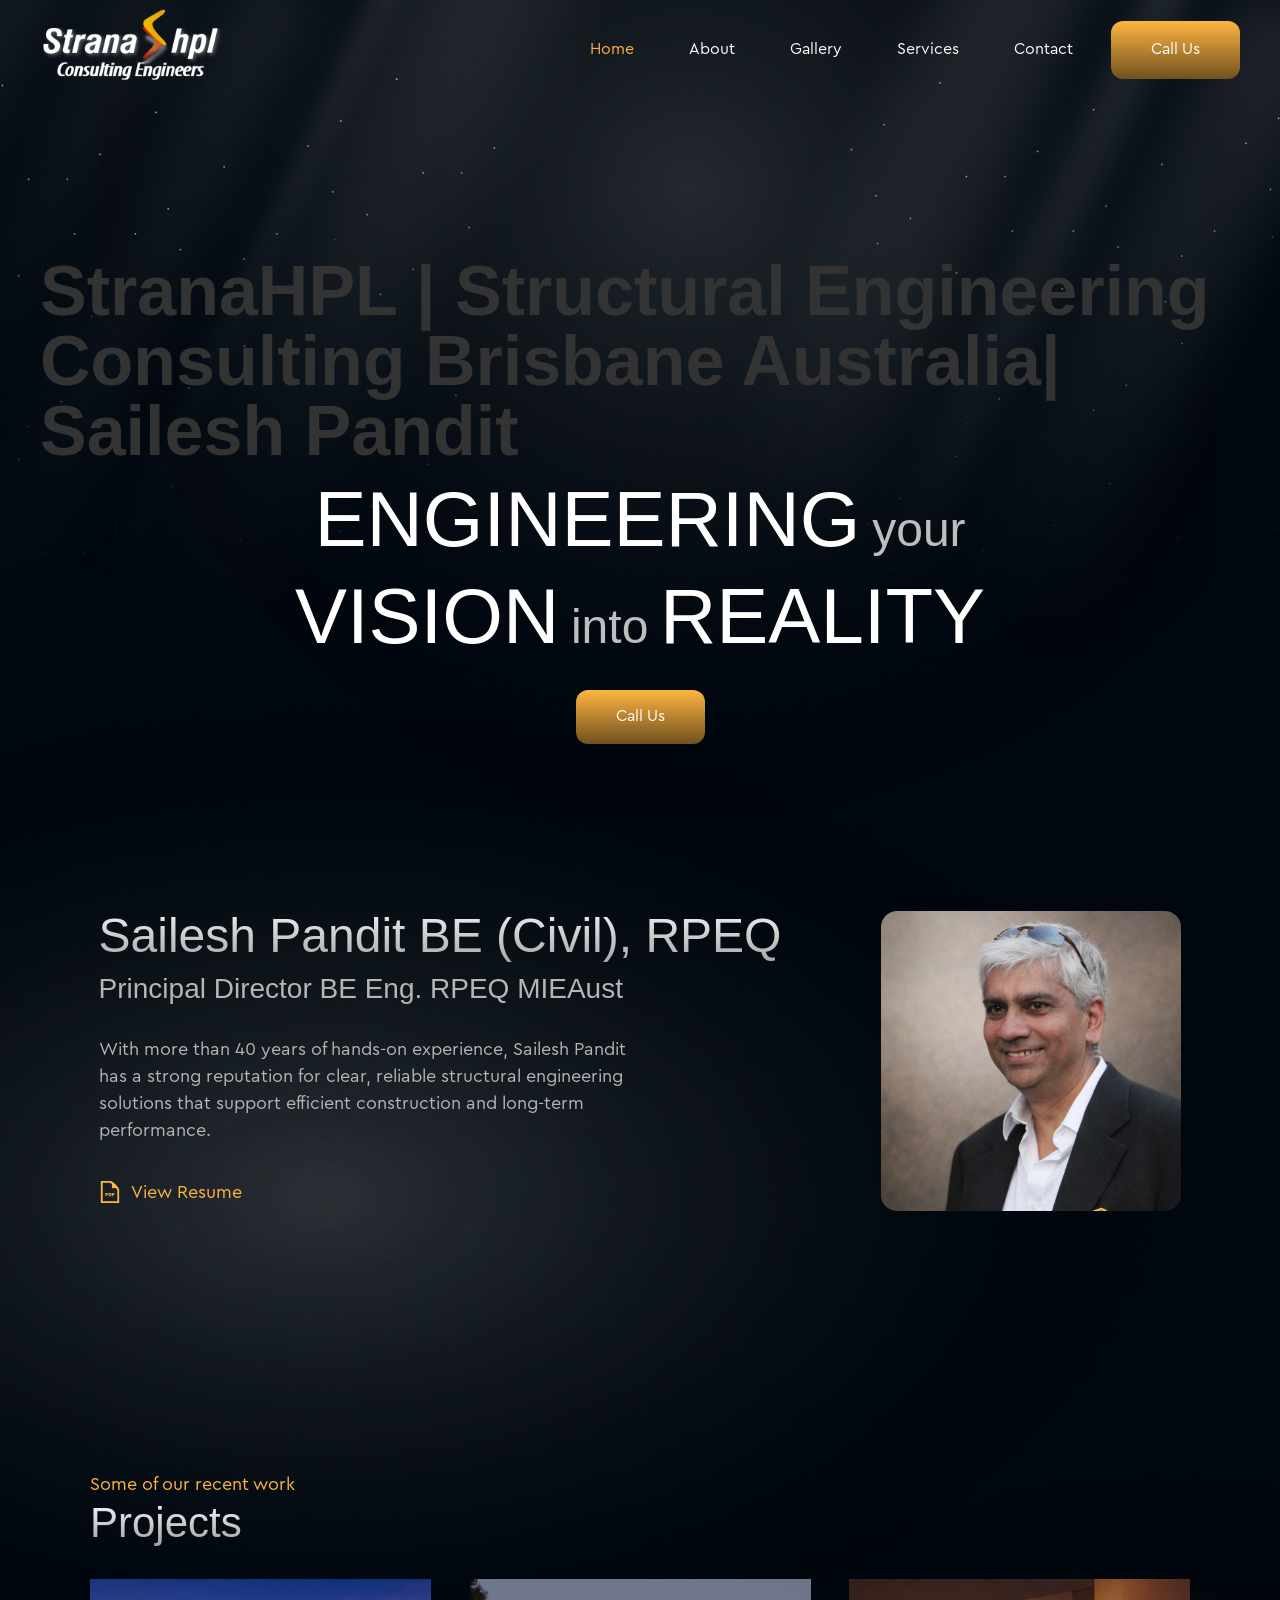
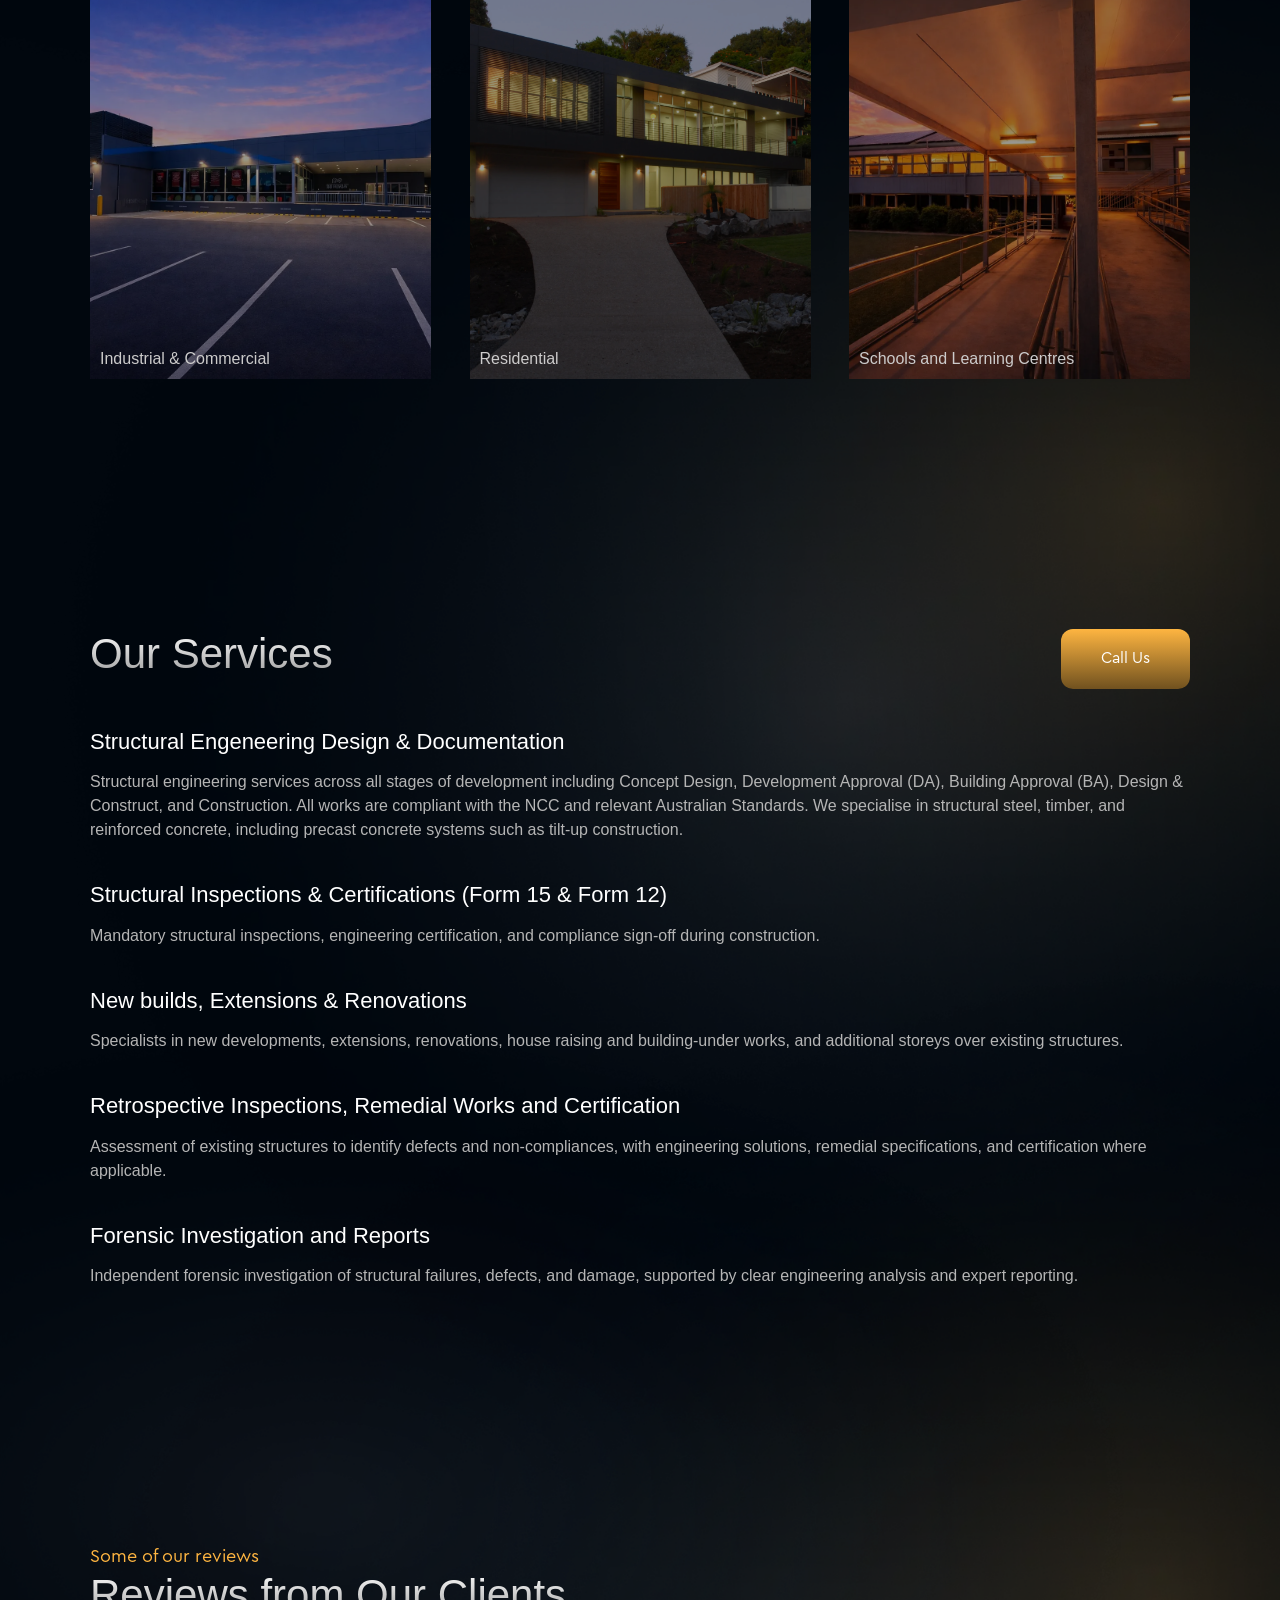
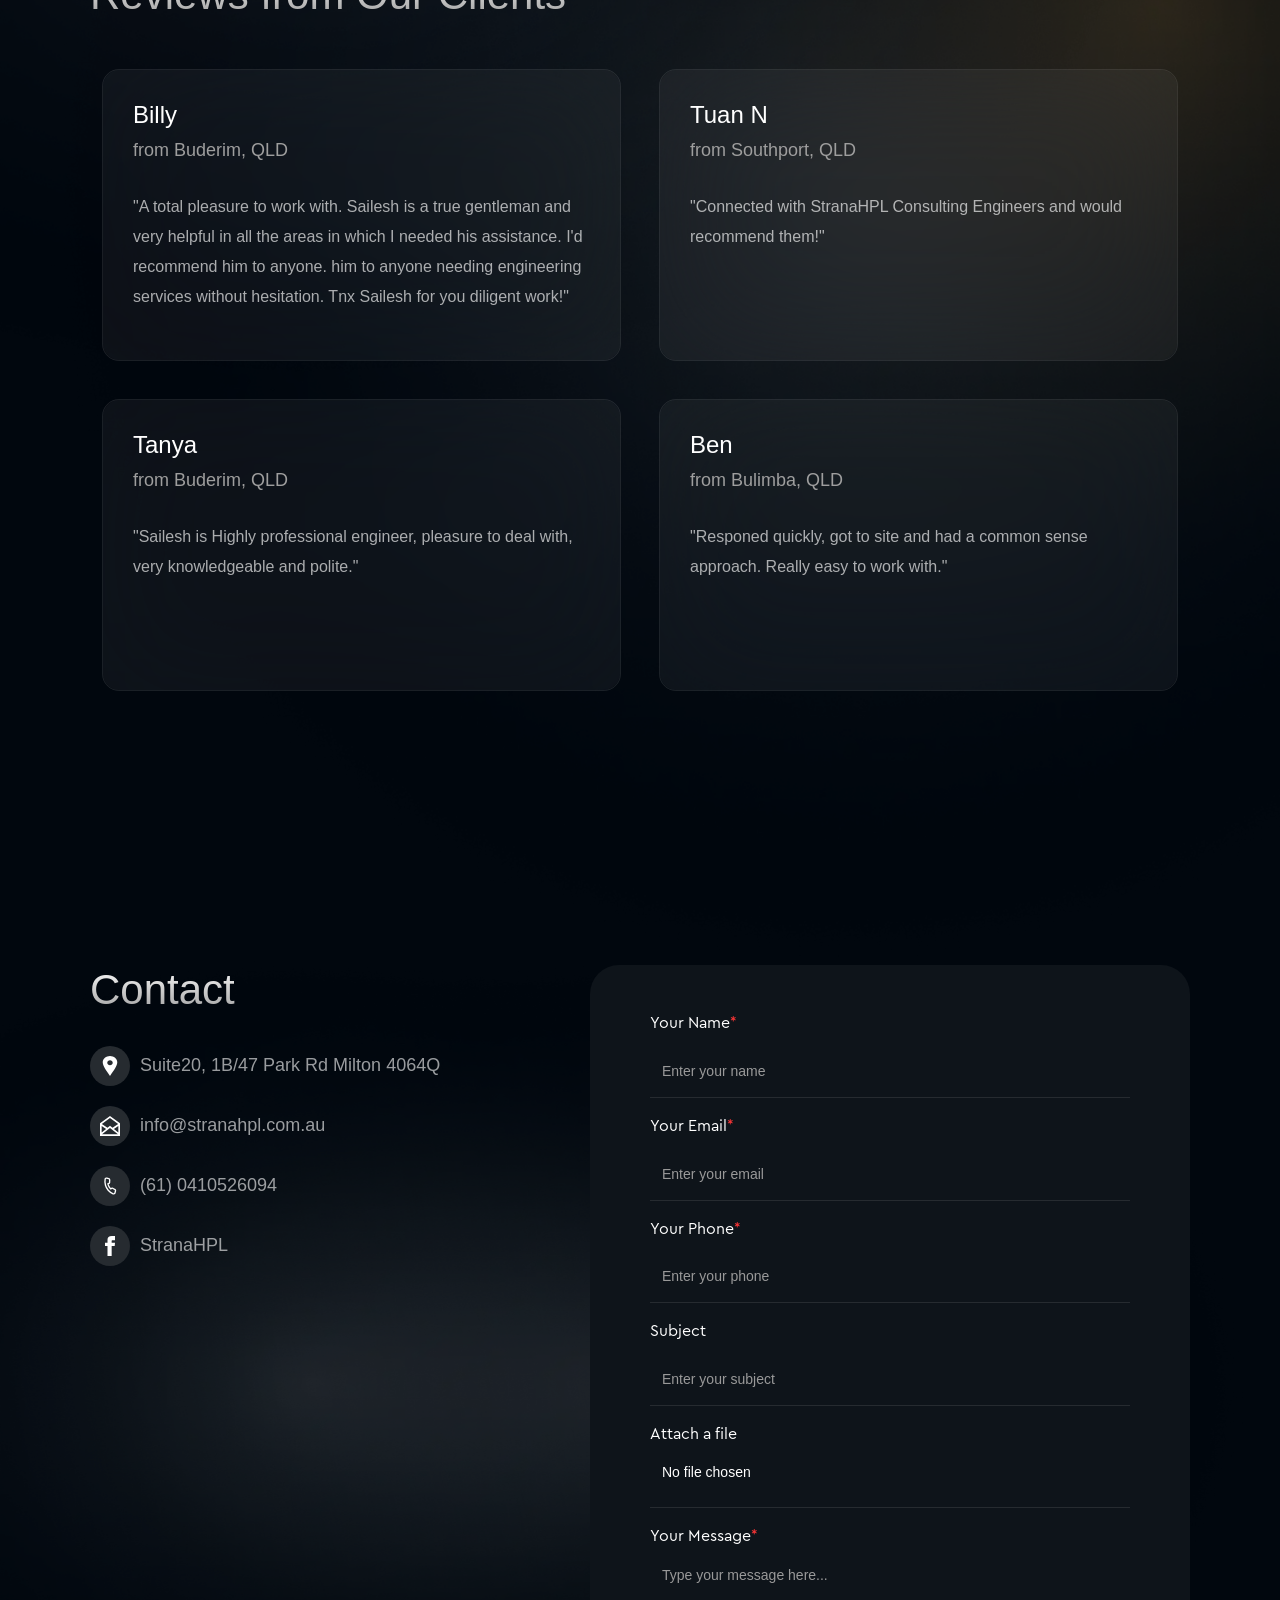
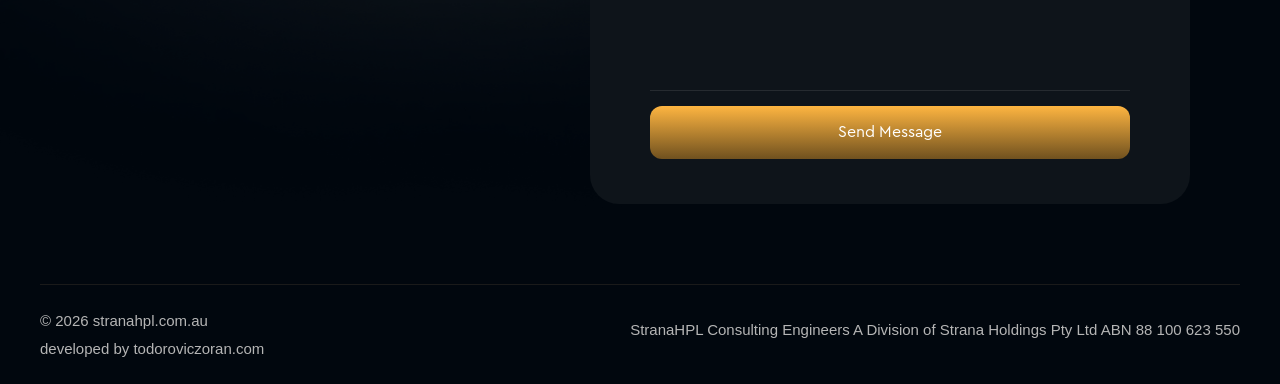
==== index.html @ 82e5b4db "seo update" ====
<!DOCTYPE html><!-- Handled by Exflow.site -->
<html data-wf-page="69960453be2e0388c73de1fd" data-wf-site="69960453be2e0388c73de201" data-wf-status="1" lang="en">

<head>

    <meta charset="utf-8" />
    <title>StranaHPL | Expert Structural Engineering Consulting Brisbane | Sailesh Pandit</title>
    <meta name="description"
        content="Expert Structural Planning & Engineering Consulting by StranaHPL. Led by Sailesh Pandit with 40+ years of Australian expertise. RPEQ certified solutions in Brisbane & Milton.">
    <meta content="StranaHPL | Expert Structural Engineering Consulting Brisbane | Sailesh Pandit" property="og:title" />
    <meta
        content="Expert Structural Planning & Engineering Consulting by StranaHPL. Led by Sailesh Pandit with 40+ years of Australian expertise. RPEQ certified solutions in Brisbane & Milton."
        property="og:description" />
    <meta content="StranaHPL | Expert Structural Engineering Consulting Brisbane | Sailesh Pandit" property="twitter:title" />
    <meta
        content="Expert Structural Planning & Engineering Consulting by StranaHPL. Led by Sailesh Pandit with 40+ years of Australian expertise. RPEQ certified solutions in Brisbane & Milton."
        property="twitter:description" />
    <meta property="og:type" content="website" />
    <meta content="summary_large_image" name="twitter:card" />
    <meta content="width=device-width, initial-scale=1" name="viewport" />
    <meta content="Webflow" name="generator" />
    <meta name="google-site-verification" content="hGU7vqhKhk0SN9FeXqIxdK0foX82HFiQ5LBu7_njfuE" />
    <meta name="msvalidate.01" content="7A5A408FAA802A0A236FCC4D207BAD30" />
    <link href="css/stranahpl2.webflow.shared.694fe512b.css" rel="stylesheet" type="text/css" />

    <script type="application/ld+json">
        {
          "@context": "https://schema.org",
          "@type": "ProfessionalService",
          "name": "StranaHPL",
          "image": "https://stranahpl.com.au/images/logo_new1.webp",
          "@id": "https://stranahpl.com.au",
          "url": "https://stranahpl.com.au",
          "telephone": "+61410526094",
          "email": "info@stranahpl.com.au",
          "address": {
            "@type": "PostalAddress",
            "streetAddress": "Suite 20, 1B/47 Park Rd",
            "addressLocality": "Milton",
            "addressRegion": "QLD",
            "postalCode": "4064",
            "addressCountry": "AU"
          },
          "geo": {
            "@type": "GeoCoordinates",
            "latitude": -27.4715,
            "longitude": 153.0055
          },
          "founder": {
            "@type": "Person",
            "name": "Sailesh Pandit",
            "jobTitle": "Principal Structural Engineer",
            "description": "Consulting Structural Engineer with over 40 years of Australian expertise."
          },
          "description": "Expert Structural Planning & Engineering Consulting by StranaHPL. Led by Sailesh Pandit with 40+ years of Australian expertise for safe and bold architectural solutions.",
          
          "knowsAbout": ["Structural Engineering", "Civil Engineering", "RPEQ Certification", "Residential Design", "Commercial Engineering", "Industrial Structural Design"]
        }
        </script>


    <style>
        html.w-mod-js:not(.w-mod-ix3) :is([data-wf-target*='["69960453be2e0388c73de1fd","8ce94df7-5f7d-7bd6-2499-a15a551334f0"]'], [data-wf-target*='["69960453be2e0388c73de1fd","788c072d-4b2e-2894-7496-30ef289dd043"]'], .nav, .heading) {
            visibility: hidden !important;
        }
    </style>
    <style>
        /* File input styling */

        /* Ovo se izvršava ODMAH, pre nego što se JS učita */
        .is-loading {
            opacity: 0;
            transform: translateY(-25px) !important;
        }

        #File {
            cursor: pointer;
            color: #a8a8a8;
        }

        #File::file-selector-button {
            display: none;
            color: #fff;
        }

        /* Firefox specific */
        #File::-webkit-file-upload-button {
            display: none;
        }

        /* Modal gallery styles */
        .modal-gallery {
            position: fixed;
            inset: 0;
            display: flex;
            align-items: center;
            justify-content: center;
            z-index: 9999;
            background: rgba(0, 0, 0, 0.85);
            visibility: hidden;
            opacity: 0;
            transition: opacity .2s ease, visibility .2s;
        }

        .modal-gallery.open {
            visibility: visible;
            opacity: 1
        }

        .modal-gallery .modal-content {
            position: relative;
            max-width: 1000px;
            width: 100%;
            max-height: 90%;
            display: flex;
            flex-direction: column;
            align-items: center;
            justify-content: center;
            gap: 18px
        }


        .modal-gallery img {
            display: block;
            border-radius: 4px;
            box-shadow: 0 6px 30px rgba(0, 0, 0, .6)
        }

        .modal-gallery .modal-close,
        .modal-gallery .modal-prev,
        .modal-gallery .modal-next {
            position: absolute;
            background: rgba(0, 0, 0, 0.55);
            color: #fff;
            border: none;
            padding: 16px;
            border-radius: 50%;
            cursor: pointer;
            font-size: 28px;
            line-height: 1;
            display: flex;
            align-items: center;
            justify-content: center
        }

        .modal-gallery .modal-close {
            right: 12px;
            top: 12px;
            padding: 12px;
            font-size: 22px;
            border-radius: 6px
        }

        .modal-gallery .modal-prev {
            left: 8px;
            top: 50%;
            transform: translateY(-50%);
        }

        .modal-gallery .modal-next {
            right: 8px;
            top: 50%;
            transform: translateY(-50%);
        }

        .modal-gallery .modal-main-img {
            width: 70%;
            height: auto;
            max-height: 75vh;
            object-fit: contain
        }

        .modal-gallery .modal-previews {
            width: 90%;
            display: flex;
            flex-wrap: wrap;
            gap: 8px;
            overflow-x: auto;
            padding: 8px 6px;
            justify-content: center;
        }

        .modal-gallery .modal-previews img {
            width: 84px;
            height: 56px;
            object-fit: cover;
            border-radius: 4px;
            opacity: 0.7;
            cursor: pointer;
            border: 2px solid transparent
        }

        .modal-gallery .modal-previews img.active {
            opacity: 1;
            border-color: #fff
        }

        .modal-gallery .modal-caption {
            color: #fff;
            text-align: center;
            font-size: 14px
        }

        /* Hidden static image data containers for modal gallery */
        .modal-gallery-data {
            display: none;
        }

        @media (max-width:700px) {
            .modal-gallery .modal-main-img {
                width: 92%
            }

            .modal-gallery .modal-previews img {
                width: 64px;
                height: 44px
            }

            .modal-gallery .modal-prev,
            .modal-gallery .modal-next {
                padding: 12px;
                font-size: 20px
            }
        }
    </style>
    <link href="https://fonts.googleapis.com" rel="preconnect" />
    <link href="https://fonts.gstatic.com" rel="preconnect" />
    <link rel="stylesheet" href="https://cdn.jsdelivr.net/npm/swiper@12/swiper-bundle.min.css" />

    <script src="https://ajax.googleapis.com/ajax/libs/webfont/1.6.26/webfont.js" type="text/javascript"></script>
    <script
        type="text/javascript">WebFont.load({ google: { families: ["Ubuntu:300,300italic,400,400italic,500,500italic,700,700italic", "PT Sans:400,400italic,700,700italic", "Inter:300,400,500,600,700"] } });</script>
    <script
        type="text/javascript">!function (o, c) { var n = c.documentElement, t = " w-mod-"; n.className += t + "js", ("ontouchstart" in o || o.DocumentTouch && c instanceof DocumentTouch) && (n.className += t + "touch") }(window, document);</script>
    <link href="images/favicon.png" rel="shortcut icon" type="image/x-icon" />
    <link href="images/app-icon.png" rel="apple-touch-icon" />

    <style>
        .swiper {
            width: 100%;
            height: 380px;
        }

        .swiper-slide {
            text-align: center;
            width: 500px;
            height: 350px;
            font-size: 18px;
            background: #444;
            display: flex;
            justify-content: center;
            align-items: center;
            cursor: grab;
            box-sizing: border-box;
        }

        .swiper-slide img {
            display: block;
            width: 100%;
            height: 100%;
            object-fit: cover;
        }
    </style>
</head>

<body class="body">
    <div data-animation="default" data-collapse="medium" data-duration="400" data-easing="ease" data-easing2="ease"
        role="banner" class="nav w-nav">
        <div class="container-large"><a href="#" class="w-nav-brand"><img src="images/logo_new1.webp" loading="lazy"
                    width="185" sizes="185px"
                    alt="HPL Engineering Consulting - Professional Engineering Services in Australia"
                    srcset="images/logo_new1-p-500.webp 500w, images/logo_new1-p-800.webp 800w, images/logo_new1-p-1080.webp 1080w, images/logo_new1-p-1600.webp 1600w, images/logo_new1.webp 1788w"
                    class="image_desktop" /><img src="images/logo_new1.webp" loading="lazy"
                    alt="HPL Engineering Consulting - Professional Engineering Services in Australia"
                    class="image_mobile" /></a>
            <div class="nav-right-wrapper">
                <nav role="navigation" class="nav-menu w-nav-menu">
                    <div class="links-wrapper">
                        <p class="text-desc text-neon text-center nav-mobile-label">Links</p><a href="#home"
                            class="nav-link text-light w-nav-link">Home</a><a href="#about"
                            class="nav-link text-light w-nav-link">About</a><a href="#projects"
                            class="nav-link text-light w-nav-link">Gallery</a><a href="#services"
                            class="nav-link text-light w-nav-link">Services</a><a href="#contact"
                            class="nav-link text-light w-nav-link">Contact</a>
                    </div>
                </nav><a data-w-id="6853fd3b-c9bc-a9da-e100-4dcd2d9046ee" href="tel:+61410526094" data-target="#contact"
                    class="button-cta button-nav w-button">Call Us</a>
                <div data-w-id="6853fd3b-c9bc-a9da-e100-4dcd2d9046f0" class="menu-button w-nav-button">
                    <div class="hamburger-wrapper">
                        <div class="hamburger-line1"></div>
                        <div class="hamburger-line2"></div>
                        <div class="hamburger-line3"></div>
                    </div>
                </div>
            </div>
        </div>
    </div>
    <section id="home" class="section_header">
        <div class="hero-wrapper margin-top-175 margin-bottom-175">
            <h1 class="visual-hidden">StranaHPL | Structural Engineering Consulting Brisbane Australia| Sailesh Pandit
            </h1>
            <h2 style="opacity: 1;" aria-hidden="true"
                data-wf-target="[[[&quot;69960453be2e0388c73de1fd&quot;,&quot;8ce94df7-5f7d-7bd6-2499-a15a551334f0&quot;],[]]]"
                data-w-id="8ce94df7-5f7d-7bd6-2499-a15a551334f0" class="text-heading text-light text-center text-hero1">
                ENGINEERING <span class="text-span-3">your</span><br />VISION <span class="text-span-4">into</span>
                REALITY</h2>
            <div class="hero-button-wrapper is-loading"><a
                    data-wf-target="[[[&quot;69960453be2e0388c73de1fd&quot;,&quot;788c072d-4b2e-2894-7496-30ef289dd043&quot;],[]]]"
                    data-w-id="788c072d-4b2e-2894-7496-30ef289dd043" href="tel:+61410526094" data-target="#contact"
                    class="button-cta w-button">Call Us</a></div>
        </div>
        <div class="header-corasel-wrapper">
            <div class="header-corausel">
                <div class="header-corausel-item">
                    <p class="text-small">Structural Engineering Design</p>
                </div>
                <div class="header-corausel-item">
                    <p class="text-small">Structural Inspections &amp; Certifications</p>
                </div>
                <div class="header-corausel-item">
                    <p class="text-small">New Builds, Extensions &amp; Renovations</p>
                </div>
                <div class="header-corausel-item">
                    <p class="text-small">Forensic Investigation and Reports</p>
                </div>
                <div class="header-corausel-item">
                    <p class="text-small">Forensic Investigation and Reports</p>
                </div>
                <div class="header-corausel-item"></div>
            </div>
            <div class="header-corausel">
                <div class="header-corausel-item">
                    <p class="text-small">Structural Engineering Design</p>
                </div>
                <div class="header-corausel-item">
                    <p class="text-small">Structural Inspections &amp; Certifications</p>
                </div>
                <div class="header-corausel-item">
                    <p class="text-small">New Builds, Extensions &amp; Renovations</p>
                </div>
                <div class="header-corausel-item">
                    <p class="text-small">Forensic Investigation and Reports</p>
                </div>
                <div class="header-corausel-item">
                    <p class="text-small">Forensic Investigation and Reports</p>
                </div>
                <div class="header-corausel-item"></div>
            </div>
        </div><img src="images/white_elpse.webp" loading="lazy" sizes="(max-width: 1116px) 100vw, 1116px"
            srcset="images/white_elpse-p-500.webp 500w, images/white_elpse-p-800.webp 800w, images/white_elpse-p-1080.webp 1080w, images/white_elpse.webp 1116w"
            alt="" class="header-bg-blob" /><img src="images/bg_hero.webp" loading="lazy"
            sizes="(max-width: 1440px) 100vw, 1440px"
            srcset="images/bg_hero-p-500.webp 500w, images/bg_hero-p-800.webp 800w, images/bg_hero-p-1080.webp 1080w, images/bg_hero.webp 1440w"
            alt="" class="header_bh" />
    </section>
    <section id="about" class="section_about padding-top-200 padding-bottom-200">
        <div class="container">
            <div data-w-id="2ba87730-20a7-719d-5b81-26c2c979eb7f" class="about-wrapper gap-100">
                <div class="about-text-wrapper" data-scroll-stagger>
                    <h2 class="text-desc text-neon text-right text-about">Sailesh Pandit BE (Civil), RPEQ</h2>
                    <p class="about-subline">Principal Director BE Eng. RPEQ MIEAust</p>
                    <p class="text-desc text-right margin-top-20 about-section-desc">With more than 40 years of hands-on
                        experience, Sailesh Pandit has a strong reputation for clear, reliable structural engineering
                        solutions that support efficient construction and long-term performance.</p>
                    <a href="./assets/Sailesh_Pandit_Executive_Resume.pdf" target="_blank"
                        class="link-block-2 w-inline-block">
                        <p class="button-link">View Resume</p><img src="images/iconmonstr-file-34-201.svg"
                            loading="lazy" width="22" alt="" />
                    </a>
                </div><img data-scroll-reveal src="images/sailesh_pp.webp" loading="lazy"
                    alt="Sailesh Pandit StranaHPL Structural Engineer Milton Brisbane" class="image-2" />
            </div>
        </div>
    </section>
    <section id="projects" class="section_projects padding-top-125 padding-bottom-125">
        <div class="container"><img src="images/gallery_blob2.webp" loading="lazy"
                data-w-id="8046ce68-70a7-2e80-57b6-44acc0110bcb" sizes="(max-width: 1293px) 100vw, 1293px" alt=""
                srcset="images/gallery_blob2-p-500.webp 500w, images/gallery_blob2-p-800.webp 800w, images/gallery_blob2-p-1080.webp 1080w, images/gallery_blob2.webp 1293w"
                class="projects-section-blob-bg" />
            <div class="projects-wrapper gap-40">
                <div class="project-section-title" data-scroll-stagger>
                    <p class="text-desc text-neon text-center">Some of our recent work</p>
                    <h2 class="text-subheading text-center" id="currentTitle">Projects</h2>
                </div>
            </div>
            <div class="gallery_modal-wrapper" data-scroll-stagger>
                <a href="#" class="gallery-modal-link" id="gallery_industrial">
                    <p class="gallery_overlaytext">Industrial &amp; Commercial</p>
                    <img src="images/optimizovano/Industrial&Commercial/aldi-supermarket-ormeau-structural-engineering.webp"
                        alt="StranaHPL Australian Structural Engineering - Industrial &amp; Commercial New Aldi Supermarket Ormeau exterior view" />
                </a>
                <a href="#" class="gallery-modal-link" id="gallery_residential">
                    <p class="gallery_overlaytext">Residential</p>
                    <img src="images/optimizovano/Residential/slab-on-ground-design-as2870-brisbane-driveway.webp"
                        alt="Residential structural engineer Brisbane – luxury home project gallery preview" />
                </a>
                <a href="#" class="gallery-modal-link" id="gallery_schools">
                    <p class="gallery_overlaytext">Schools and Learning Centres</p>
                    <img src="images/optimizovano/Schools/oxley-state-school-new-walkways-ramps-brisbane.webp"
                        alt="StranHPL Structural engineering for new walkways and disability ramps at Oxley State School, Brisbane Preview" />
                </a>
            </div>

            <!-- Hidden static HTML data for modal galleries -->
            <div class="modal-gallery-datasets" aria-hidden="true">
                <div class="modal-gallery-data" data-gallery="industrial">
                    <img src="images/optimizovano/Industrial&Commercial/commercial-structural-design-beenleigh-brisbane.webp"
                        alt="Commercial structural engineering design for sports facilities in Beenleigh, Brisbane." />
                    <img src="images/optimizovano/Industrial&Commercial/aldi-supermarket-ormeau-structural-engineering.webp"
                        alt="New Aldi Supermarket Ormeau – Commercial structural engineer services for retail developments." />
                    <img src="images/optimizovano/Industrial&Commercial/pwr-factory-alterations-stapylton-industrial-engineer.webp"
                        alt="PWR Advanced Cooling Technology Stapylton – Industrial structural engineer for factory alterations." />
                    <img src="images/optimizovano/Industrial&Commercial/waterford-plaza-restoration-tilt-up-concrete-design.webp"
                        alt="Waterford Plaza Uplift – Tilt-up concrete design and structural renovation by RPEQ engineer." />
                    <img src="images/optimizovano/Industrial&Commercial/commercial-building-structural-assessment-waterford.webp"
                        alt="Structural assessment for Waterford Plaza Restoration and seismic design for commercial buildings." />
                    <img src="images/optimizovano/Industrial&Commercial/form-15-structural-certification-waterford-plaza.webp"
                        alt="Waterford Plaza commercial facade engineering and structural certification Form 15." />
                    <img src="images/optimizovano/Industrial&Commercial/structural-adequacy-certificate-queensland-commercial.webp"
                        alt="Structural adequacy certificate for Waterford Plaza commercial walkway restoration." />
                </div>

                <div class="modal-gallery-data" data-gallery="residential">
                    <img src="images/optimizovano/Residential/outdoor-deck-patio-design-kingsholme-gold-coast.webp"
                        alt="Deck and patio structural design for luxury outdoor kitchen in Kingsholme." />
                    <img src="images/optimizovano/Residential/residential-structural-engineer-kingsholme-open-plan.webp"
                        alt="Residential structural engineer design for open-plan living area in Kingsholme, Queensland." />
                    <img src="images/optimizovano/Residential/modern-house-extension-structural-design-pullenvale.webp"
                        alt="Extension structural design for modern two-storey residential home in Pullenvale." />
                    <img src="images/optimizovano/Residential/renovation-structural-engineer-indooroopilly-brisbane.webp"
                        alt="Renovation structural engineer services for contemporary home facade in Indooroopilly." />
                    <img src="images/optimizovano/Residential/retaining-wall-engineer-brisbane-residential-pool.webp"
                        alt="Retaining wall engineer Brisbane - Structural design for residential pool area." />
                    <img src="images/optimizovano/Residential/structural-steel-design-residential-stairs-queensland.webp"
                        alt="Structural steel design for modern floating stairs and glass balustrade in a Brisbane home." />
                    <img src="images/optimizovano/Residential/house-raising-engineer-brisbane-multi-level-home.webp"
                        alt="House raising engineer Brisbane - Structural design for multi-level residential extension." />
                    <img src="images/optimizovano/Residential/slab-on-ground-design-as2870-brisbane-driveway.webp"
                        alt="Slab on ground design AS2870 for luxury residential driveway and house foundation." />
                    <img src="images/optimizovano/Residential/residential-pool-structural-design-toowong-brisbane.webp"
                        alt="Structural engineering design for residential swimming pool and outdoor area in Toowong." />
                    <img src="images/optimizovano/Residential/residential-pool-construction-details-toowong.webp"
                        alt="Detailed structural engineering for residential swimming pool construction and foundations in Toowong." />

                    <img src="images/optimizovano/Residential/timber-structural-design-internal-stairs-brisbane.webp"
                        alt="Timber structural design for custom internal stairs in a residential Brisbane home." />
                </div>

                <div class="modal-gallery-data" data-gallery="schools">
                    <img src="images/optimizovano/Schools/oxley-state-school-new-walkways-ramps-brisbane.webp"
                        alt="Structural engineering for new walkways and disability ramps at Oxley State School, Brisbane." />

                    <img src="images/optimizovano/Schools/structural-certification-form-15-oxley-school.webp"
                        alt="RPEQ structural engineer certification and Form 15 for school infrastructure in Queensland." />

                    <img src="images/optimizovano/Schools/school-infrastructure-structural-design-oxley.webp"
                        alt="Durable structural steel design for educational facility walkways at Oxley State School." />

                    <img src="images/optimizovano/Schools/seven-hills-state-school-new-canopy-design.webp"
                        alt="Structural design for new school canopy and walkways at Seven Hills State School, Brisbane." />

                    <img src="images/optimizovano/Schools/admin-building-alterations-seven-hills-school.webp"
                        alt="Commercial structural engineer services for administrative building alterations at Seven Hills State School." />
                </div>
            </div>

        </div>
    </section>
    <section id="services" class="section_testamonials padding-top-125 padding-bottom-125"><img
            src="images/services_blob.webp" loading="lazy" sizes="(max-width: 1248px) 100vw, 1248px"
            srcset="images/services_blob-p-500.webp 500w, images/services_blob-p-800.webp 800w, images/services_blob-p-1080.webp 1080w, images/services_blob.webp 1248w"
            alt="" class="testamonial-blog-bg" />
        <div class="container">
            <div class="service_wrapper">
                <div class="service_row" data-scroll-stagger>
                    <h2 class="text-subheading text-center">Our Services</h2><a href="tel:+61410526094"
                        data-target="#contact" class="button-cta service_button w-button">Call Us</a>
                </div>
                <div class="service" data-scroll-reveal>
                    <h3 class="text-subtitle testamonial-title margin-bottom-40">Structural Engeneering Design &amp;
                        Documentation</h3>
                    <p class="text-desc text-center workflow-desc testaminial-text">Structural engineering services
                        across all stages of development including Concept Design, Development Approval (DA), Building
                        Approval (BA), Design &amp; Construct, and Construction. All works are compliant with the NCC
                        and relevant Australian Standards. We specialise in structural steel, timber, and reinforced
                        concrete, including precast concrete systems such as tilt-up construction.</p>
                </div>
                <div class="service" data-scroll-reveal>
                    <h3 class="text-subtitle testamonial-title margin-bottom-40">Structural Inspections &amp;
                        Certifications (Form 15 &amp; Form 12)</h3>
                    <p class="text-desc text-center workflow-desc testaminial-text">Mandatory structural inspections,
                        engineering certification, and compliance sign-off during construction.</p>
                </div>
                <div class="service" data-scroll-reveal>
                    <h3 class="text-subtitle testamonial-title margin-bottom-40">New builds, Extensions &amp;
                        Renovations</h3>
                    <p class="text-desc text-center workflow-desc testaminial-text">Specialists in new developments,
                        extensions, renovations, house raising and building-under works, and additional storeys over
                        existing structures.</p>
                </div>
                <div class="service" data-scroll-reveal>
                    <h3 class="text-subtitle testamonial-title margin-bottom-40">Retrospective Inspections, Remedial
                        Works and Certification</h3>
                    <p class="text-desc text-center workflow-desc testaminial-text">Assessment of existing structures to
                        identify defects and non-compliances, with engineering solutions, remedial specifications, and
                        certification where applicable.</p>
                </div>
                <div class="service" data-scroll-reveal>
                    <h3 class="text-subtitle testamonial-title margin-bottom-40">Forensic Investigation and Reports</h3>
                    <p class="text-desc text-center workflow-desc testaminial-text">Independent forensic investigation
                        of structural failures, defects, and damage, supported by clear engineering analysis and expert
                        reporting.</p>
                </div>
            </div>
        </div>
    </section>
    <section id="reviews" class="section_testamonials padding-top-125 padding-bottom-125"
        style="padding-top: 40px; position: relative;"><img src="images/services_blob.webp" loading="lazy" alt=""
            class="testamonial-blog-bg" />
        <img src="images/gallery_blob2.webp" loading="lazy" alt="" class="testamonial-blog-bg" style="opacity: 0.3;" />
        <div class="container">
            <div class="service_wrapper">
                <div class="project-section-title" data-scroll-stagger>
                    <p class="text-desc text-neon text-center">Some of our reviews</p>
                    <h2 class="text-subheading text-center review-title">Reviews from Our Clients</h2>
                </div>
                <div class="review-wrapper" data-scroll-stagger>
                    <div class="testamonial_card">
                        <p class="testamonial-name">Billy</p>
                        <p class="testaomial-subline">from Buderim, QLD</p>
                        <p class="testaominal-desc2">"A total pleasure to work with. Sailesh is a true gentleman and
                            very helpful in all the areas in which I needed his assistance. I'd recommend him to anyone.
                            him to anyone needing engineering services without hesitation. Tnx Sailesh for you diligent
                            work!"</p>
                    </div>
                    <div class="testamonial_card">
                        <p class="testamonial-name">Tuan N</p>
                        <p class="testaomial-subline">from Southport, QLD</p>
                        <p class="testaominal-desc2">"Connected with StranaHPL
                            Consulting Engineers and would recommend them!"</p>
                    </div>
                    <div class="testamonial_card">
                        <p class="testamonial-name">Tanya</p>
                        <p class="testaomial-subline">from Buderim, QLD</p>

                        <p class="testaominal-desc2">"Sailesh is Highly professional engineer, pleasure to deal with,
                            very knowledgeable and polite."</p>
                    </div>
                    <div class="testamonial_card">
                        <p class="testamonial-name">Ben</p>
                        <p class="testaomial-subline">from Bulimba, QLD</p>
                        <p class="testaominal-desc2">"Responed quickly, got to site and had a common sense approach.
                            Really easy to work with."</p>
                    </div>

                </div>

            </div>
        </div>
    </section>
    <section id="contact" class="section_contact-page">
        <div class="container">
            <div class="contact-page-wrapper">
                <div class="contact-page-title-wrapper" data-scroll-stagger>
                    <h2 class="text-subheading contact-title">Contact</h2>
                    <a href="https://share.google/0NROscUdclydE7fRc" target="_blank"
                        class="link_contact w-inline-block">
                        <div class="contact-page-social">
                            <div class="social-media-circle-modal"><img style="height: 50%;" src="images/location.svg"
                                    loading="lazy" alt="" class="image-4" /></div>
                            <p class="paragraph-2">Suite20, 1B/47 Park Rd Milton 4064Q</p>
                        </div>

                    </a>
                    <a href="mailto:info@stranahpl.com.au" class="link_contact w-inline-block">
                        <div class="contact-page-social">
                            <div class="social-media-circle-modal"><img src="images/iconmonstr-email-8-201.svg"
                                    loading="lazy" alt="" class="image-4" /></div>
                            <p class="paragraph-2">info@stranahpl.com.au</p>
                        </div>
                    </a><a href="tel:+61410526094" class="link_contact w-inline-block">
                        <div class="contact-page-social">
                            <div class="social-media-circle-modal"><img src="images/phone.svg" loading="lazy"
                                    alt="Call Icon" class="image-4" /></div>
                            <p class="paragraph-2">(61) 0410526094</p>
                        </div>
                    </a>
                    <a href="https://www.facebook.com/p/Strana-HPL-Consulting-Engineers-100070554152383/"
                        target="_blank" class="link_contact w-inline-block">
                        <div class="contact-page-social">
                            <div class="social-media-circle-modal"><img src="images/iconmonstr-facebook-1-201.svg"
                                    loading="lazy" alt="" class="image-4" /></div>
                            <p class="paragraph-2">StranaHPL</p>
                        </div>

                    </a>
                </div>
                <div class="contact-page-form" data-scroll-reveal>
                    <div class="w-form">
                        <form id="wf-form-Message" name="wf-form-Message" data-name="Message" method="POST"
                            action="https://formspree.io/f/mwvnlgrk" class="contact-page-form-wrapper">
                            <label for="Name" class="modal-contact-form-label">Your Name<span
                                    class="text-orange">*</span></label>
                            <input class="contact-modal-form-input w-input" maxlength="256" name="Name" data-name="Name"
                                placeholder="Enter your name" type="text" id="Name" required="" />
                            <label for="Email" class="modal-contact-form-label">Your
                                Email<span class="text-orange">*</span></label>
                            <input class="contact-modal-form-input w-input" maxlength="256" name="Email"
                                data-name="Email" placeholder="Enter your email" type="email" id="Email" required="" />
                            <label for="Phone" class="modal-contact-form-label">Your Phone<span
                                    class="text-orange">*</span></label>
                            <input class="contact-modal-form-input w-input" maxlength="256" name="Phone"
                                data-name="Phone" placeholder="Enter your phone" type="tel" id="Phone" required="" />
                            <label for="Subject" class="modal-contact-form-label">Subject</label>
                            <input class="contact-modal-form-input w-input" maxlength="256" name="Subject"
                                data-name="Subject" placeholder="Enter your subject" type="text" id="Subject" /><label
                                for="File" class="modal-contact-form-label">Attach a file</label><input
                                class="contact-modal-form-input w-input" name="File" data-name="File"
                                placeholder="Click to browse a file (No files attached)" type="file" id="File" /><label
                                for="Message-2" class="modal-contact-form-label">Your Message<span
                                    class="text-orange">*</span></label><textarea required=""
                                placeholder="Type your message here..." maxlength="5000" id="Message-2" name="Message-2"
                                data-name="Message 2"
                                class="contact-modal-form-input message-input contact-page-message w-input"></textarea>
                            <div class="modal-contact-buttons"><input type="submit" id="formSubmit"
                                    data-wait="Please wait..." class="button-cta w-button form-submit-button"
                                    value="Send Message" /></div>
                        </form>
                        <div class="w-form-done">
                            <div>Thank you! Your submission has been received!</div>
                        </div>
                        <div class="w-form-fail">
                            <div>Oops! Something went wrong while submitting the form.</div>
                        </div>
                    </div>
                </div>
            </div>
        </div><img src="images/contact_blob.webp" loading="lazy" alt="" class="orange_blog_bg" />
    </section>
    <section class="section_footer">
        <div class="container-large">
            <div class="footer-wrapper">
                <div class="footer-bottom">
                    <div>
                        <p class="footer-text">© 2026 stranahpl.com.au</p>
                        <a href="https://todoroviczoran.com" target="_blank" style="text-decoration: none;"
                            class="footer-text">developed by todoroviczoran.com</a>
                    </div>

                    <p class="footer-text footer-strana">StranaHPL Consulting Engineers A Division of Strana Holdings
                        Pty Ltd ABN 88
                        100 623 550</p>
                </div>

            </div>
        </div>
    </section>
    <!-- Modal gallery markup -->
    <div id="modalGallery" class="modal-gallery" aria-hidden="true">
        <div class="modal-content">
            <button class="modal-close" aria-label="Close">×</button>
            <button class="modal-prev" aria-label="Previous">‹</button>
            <img src="" alt="" id="modalGalleryImage" class="modal-main-img" />
            <button class="modal-next" aria-label="Next">›</button>
            <div class="modal-caption" id="modalGalleryCaption"></div>
            <div class="modal-previews" id="modalPreviews" aria-hidden="false"></div>
        </div>
    </div>

    <script src="https://unpkg.com/lenis@1.3.17/dist/lenis.min.js"></script>
    <script src="js/lenis.js" type="text/javascript"></script>
    <script src="https://cdn.jsdelivr.net/npm/swiper@12/swiper-bundle.min.js"></script>
    <link rel="stylesheet" href="https://cdn.jsdelivr.net/npm/swiper@11/swiper-bundle.min.css" />
    <script src="js/smooth-navigation.js" type="text/javascript"></script>
    <script src="js/jquery.js?site=69960453be2e0388c73de201" type="text/javascript"></script>
    <script src="js/webflow.schunk.36b8fb49256177c8.js" type="text/javascript"></script>
    <script src="js/webflow.schunk.9f755bb76f9ec9a6.js" type="text/javascript"></script>
    <script src="js/webflow-script.js" type="text/javascript"></script>
    <script src="js/gsap.min.js" type="text/javascript"></script>
    <script src="https://cdnjs.cloudflare.com/ajax/libs/gsap/3.12.2/ScrollTrigger.min.js"></script>
    <script src="js/splittext.min.js" type="text/javascript"></script>
    <script src="js/scroll-reveal.js" type="text/javascript"></script>
    <script src="js/scroll-stagger.js" type="text/javascript"></script>
    <script src="js/navbar-scroll.js" type="text/javascript"></script>
    <script src="js/button-hover.js" type="text/javascript"></script>
    <script src="js/gallery.js" type="text/javascript"></script>

    <script>
        setTimeout(function () {
            document.querySelector(".hero-button-wrapper").classList.remove('is-loading');
        }, 250); // fallback in case DOMContentLoaded is delayed
        document.addEventListener('DOMContentLoaded', function () {
            const links = document.querySelectorAll('.project_selector-link');
            const sliders = document.querySelectorAll('.mySwiper');
            const instances = {};

            // Initialize Swiper for each slider element and store instance by id
            sliders.forEach((el) => {
                const id = el.id || Math.random().toString(36).slice(2);
                // ensure pagination element reference
                const paginationEl = el.querySelector('.swiper-pagination');
                instances[id] = new Swiper(el, {
                    slidesPerView: 'auto',
                    spaceBetween: 20,
                    slidesPerGroup: 1,
                    grabCursor: true,
                    breakpoints: {
                        // Kada je širina prozora >= 992px
                        700: {
                            slidesPerView: 2,
                        }
                    },
                    pagination: {
                        el: paginationEl,
                        clickable: true,
                    },
                });
            });

            function showSliderById(id) {
                sliders.forEach((s) => {
                    if (s.id === id) s.style.display = 'block';
                    else s.style.display = 'none';
                });
                // update visible swiper
                if (instances[id]) {
                    instances[id].update();
                    // optional: keep current index or reset to 0
                    // instances[id].slideTo(0);
                    // stagger-reveal slides with GSAP when a slider becomes visible
                    try {
                        const sliderEl = document.getElementById(id);
                        if (sliderEl && window.gsap) {
                            const slides = sliderEl.querySelectorAll('.swiper-slide');
                            if (slides && slides.length) {
                                gsap.set(slides, { autoAlpha: 0, y: 20 });
                                gsap.to(slides, {
                                    autoAlpha: 1,
                                    y: 0,
                                    duration: 0.6,
                                    ease: 'power1.inOut',
                                    stagger: 0.08,
                                });
                            }
                        }
                    } catch (err) {
                        console.warn('GSAP stagger reveal failed', err);
                    }
                }
            }

            // Wire up selector links
            links.forEach((link) => {
                link.addEventListener('click', function (e) {
                    e.preventDefault();
                    links.forEach((l) => l.classList.remove('active'));
                    this.classList.add('active');
                    const target = this.dataset.target;
                    if (target) showSliderById(target.replace('#', ''));
                    // update the section title based on the clicked link
                    const titleEl = document.getElementById('currentTitle');
                    if (titleEl) titleEl.textContent = this.textContent.trim();
                });
            });

            // Show initial active slider
            const active = document.querySelector('.project_selector-link.active') || links[0];
            if (active) {
                const initTarget = (active.dataset && active.dataset.target) ? active.dataset.target.replace('#', '') : 'industrial';
                showSliderById(initTarget);
                // set initial title based on the active link
                const titleEl = document.getElementById('currentTitle');
                if (titleEl) titleEl.textContent = active.textContent.trim();
            }
        });

        // Handle file input display
        document.addEventListener('DOMContentLoaded', function () {
            const fileInput = document.getElementById('File');
            if (fileInput) {
                fileInput.addEventListener('change', function () {
                    if (this.files && this.files.length > 0) {
                        this.placeholder = this.files[0].name;
                    } else {
                        this.placeholder = 'Click to browse a file (No files attached)';
                    }
                });
            }
        });

        // Poseban handler za Call Us dugme (Desktop scroll / Mobile call)
        const callButtons = document.querySelectorAll('.button-cta');

        callButtons.forEach((btn) => {
            btn.addEventListener('click', (e) => {
                // Ako je desktop (širina veća od 991px)
                if (window.innerWidth > 991) {
                    e.preventDefault(); // Zaustavi tel: poziv na desktopu

                    const targetSelector = btn.getAttribute('data-target');
                    const targetElement = document.querySelector(targetSelector);

                    if (targetElement && window.lenis) {
                        window.lenis.scrollTo(targetElement, {
                            offset: -80,
                            duration: 1.5,
                        });

                        // Opciono: Zatvaranje menija ako je ostao otvoren
                        const menuButton = document.querySelector('.menu-button');
                        if (document.querySelector('.w-nav-menu').classList.contains('w--open')) {
                            menuButton.click();
                        }
                    }
                }
                // Na mobilnom (ispod 991px) ne radimo e.preventDefault(), 
                // pa će browser normalno izvršiti tel: link.
            });
        });

        document.addEventListener('DOMContentLoaded', () => {
            // Nađi dugme po klasi ili ID-ju
            const submitBtn = document.querySelector('#formSubmit'); // Prilagodi klasi tvog dugmeta

            if (submitBtn) {
                submitBtn.addEventListener('click', function () {
                    // Nađi najbližu formu tom dugmetu
                    const form = this.closest('form');
                    if (form) {
                        form.classList.add('submitted');
                        console.log('Klasa .submitted je dodata na formu!');
                    }
                });
            }
        });
    </script>
</body>

</html>
---- css/stranahpl2.webflow.shared.694fe512b.css ----
html {
  -webkit-text-size-adjust: 100%;
  -ms-text-size-adjust: 100%;
  font-family: sans-serif;
}

body {
  margin: 0;
}

article,
aside,
details,
figcaption,
figure,
footer,
header,
hgroup,
main,
menu,
nav,
section,
summary {
  display: block;
}

audio,
canvas,
progress,
video {
  vertical-align: baseline;
  display: inline-block;
}

audio:not([controls]) {
  height: 0;
  display: none;
}

[hidden],
template {
  display: none;
}

a {
  background-color: #0000;
}

a:active,
a:hover {
  outline: 0;
}

abbr[title] {
  border-bottom: 1px dotted;
}

b,
strong {
  font-weight: bold;
}

dfn {
  font-style: italic;
}

h1 {
  margin: .67em 0;
  font-size: 2em;
}

mark {
  color: #000;
  background: #ff0;
}

small {
  font-size: 80%;
}

sub,
sup {
  vertical-align: baseline;
  font-size: 75%;
  line-height: 0;
  position: relative;
}

sup {
  top: -.5em;
}

sub {
  bottom: -.25em;
}

img {
  border: 0;
}

svg:not(:root) {
  overflow: hidden;
}

hr {
  box-sizing: content-box;
  height: 0;
}

pre {
  overflow: auto;
}

code,
kbd,
pre,
samp {
  font-family: monospace;
  font-size: 1em;
}

button,
input,
optgroup,
select,
textarea {
  color: #fff !important;
  font: inherit;
  margin: 0;
}

button {
  overflow: visible;
}

button,
select {
  text-transform: none;
}

button,
html input[type="button"],
input[type="reset"] {
  -webkit-appearance: button;
  cursor: pointer;
}

button[disabled],
html input[disabled] {
  cursor: default;
}

button::-moz-focus-inner,
input::-moz-focus-inner {
  border: 0;
  padding: 0;
}

input {
  line-height: normal;
}

input[type="checkbox"],
input[type="radio"] {
  box-sizing: border-box;
  padding: 0;
}

input[type="number"]::-webkit-inner-spin-button,
input[type="number"]::-webkit-outer-spin-button {
  height: auto;
}

input[type="search"] {
  -webkit-appearance: none;
}

input[type="search"]::-webkit-search-cancel-button,
input[type="search"]::-webkit-search-decoration {
  -webkit-appearance: none;
}

legend {
  border: 0;
  padding: 0;
}

textarea {
  overflow: auto;
}

optgroup {
  font-weight: bold;
}

table {
  border-collapse: collapse;
  border-spacing: 0;
}

td,
th {
  padding: 0;
}

@font-face {
  font-family: webflow-icons;
  src: url("[data-uri]") format("truetype");
  font-weight: normal;
  font-style: normal;
}

[class^="w-icon-"],
[class*=" w-icon-"] {
  speak: none;
  font-variant: normal;
  text-transform: none;
  -webkit-font-smoothing: antialiased;
  -moz-osx-font-smoothing: grayscale;
  font-style: normal;
  font-weight: normal;
  line-height: 1;
  font-family: webflow-icons !important;
}

.w-icon-slider-right:before {
  content: "";
}

.w-icon-slider-left:before {
  content: "";
}

.w-icon-nav-menu:before {
  content: "";
}

.w-icon-arrow-down:before,
.w-icon-dropdown-toggle:before {
  content: "";
}

.w-icon-file-upload-remove:before {
  content: "";
}

.w-icon-file-upload-icon:before {
  content: "";
}

* {
  box-sizing: border-box;
}

html {
  height: 100%;
}

body {
  color: #333;
  background-color: #fff;
  min-height: 100%;
  margin: 0;
  font-family: Arial, sans-serif;
  font-size: 14px;
  line-height: 20px;
}

img {
  vertical-align: middle;
  max-width: 100%;
  display: inline-block;
}

html.w-mod-touch * {
  background-attachment: scroll !important;
}

.w-block {
  display: block;
}

.w-inline-block {
  max-width: 100%;
  display: inline-block;
}

.w-clearfix:before,
.w-clearfix:after {
  content: " ";
  grid-area: 1 / 1 / 2 / 2;
  display: table;
}

.w-clearfix:after {
  clear: both;
}

.w-hidden {
  display: none;
}

.w-button {
  color: #fff;
  line-height: inherit;
  cursor: pointer;
  background-color: #3898ec;
  border: 0;
  border-radius: 0;
  padding: 9px 15px;
  text-decoration: none;
  display: inline-block;
}

input.w-button {
  -webkit-appearance: button;
}

html[data-w-dynpage] [data-w-cloak] {
  color: #0000 !important;
}

.w-code-block {
  margin: unset;
}

pre.w-code-block code {
  all: inherit;
}

.w-optimization {
  display: contents;
}

.w-webflow-badge,
.w-webflow-badge>img {
  box-sizing: unset;
  width: unset;
  height: unset;
  max-height: unset;
  max-width: unset;
  min-height: unset;
  min-width: unset;
  margin: unset;
  padding: unset;
  float: unset;
  clear: unset;
  border: unset;
  border-radius: unset;
  background: unset;
  background-image: unset;
  background-position: unset;
  background-size: unset;
  background-repeat: unset;
  background-origin: unset;
  background-clip: unset;
  background-attachment: unset;
  background-color: unset;
  box-shadow: unset;
  transform: unset;
  direction: unset;
  font-family: unset;
  font-weight: unset;
  color: unset;
  font-size: unset;
  line-height: unset;
  font-style: unset;
  font-variant: unset;
  text-align: unset;
  letter-spacing: unset;
  -webkit-text-decoration: unset;
  text-decoration: unset;
  text-indent: unset;
  text-transform: unset;
  list-style-type: unset;
  text-shadow: unset;
  vertical-align: unset;
  cursor: unset;
  white-space: unset;
  word-break: unset;
  word-spacing: unset;
  word-wrap: unset;
  transition: unset;
}

.w-webflow-badge {
  white-space: nowrap;
  cursor: pointer;
  box-shadow: 0 0 0 1px #0000001a, 0 1px 3px #0000001a;
  visibility: visible !important;
  opacity: 1 !important;
  z-index: 2147483647 !important;
  color: #aaadb0 !important;
  overflow: unset !important;
  background-color: #fff !important;
  border-radius: 3px !important;
  width: auto !important;
  height: auto !important;
  margin: 0 !important;
  padding: 6px !important;
  font-size: 12px !important;
  line-height: 14px !important;
  text-decoration: none !important;
  display: inline-block !important;
  position: fixed !important;
  inset: auto 12px 12px auto !important;
  transform: none !important;
}

.w-webflow-badge>img {
  position: unset;
  visibility: unset !important;
  opacity: 1 !important;
  vertical-align: middle !important;
  display: inline-block !important;
}

h1,
h2,
h3,
h4,
h5,
h6 {
  margin-bottom: 10px;
  font-weight: bold;
}

h1 {
  margin-top: 20px;
  font-size: 38px;
  line-height: 44px;
}

h2 {
  margin-top: 20px;
  font-size: 32px;
  line-height: 36px;
}

h3 {
  margin-top: 20px;
  font-size: 24px;
  line-height: 30px;
}

h4 {
  margin-top: 10px;
  font-size: 18px;
  line-height: 24px;
}

h5 {
  margin-top: 10px;
  font-size: 14px;
  line-height: 20px;
}

h6 {
  margin-top: 10px;
  font-size: 12px;
  line-height: 18px;
}

p {
  margin-top: 0;
  margin-bottom: 10px;
}

blockquote {
  border-left: 5px solid #e2e2e2;
  margin: 0 0 10px;
  padding: 10px 20px;
  font-size: 18px;
  line-height: 22px;
}

figure {
  margin: 0 0 10px;
}

figcaption {
  text-align: center;
  margin-top: 5px;
}

ul,
ol {
  margin-top: 0;
  margin-bottom: 10px;
  padding-left: 40px;
}

.w-list-unstyled {
  padding-left: 0;
  list-style: none;
}

.w-embed:before,
.w-embed:after {
  content: " ";
  grid-area: 1 / 1 / 2 / 2;
  display: table;
}

.w-embed:after {
  clear: both;
}

.w-video {
  width: 100%;
  padding: 0;
  position: relative;
}

.w-video iframe,
.w-video object,
.w-video embed {
  border: none;
  width: 100%;
  height: 100%;
  position: absolute;
  top: 0;
  left: 0;
}

fieldset {
  border: 0;
  margin: 0;
  padding: 0;
}

button,
[type="button"],
[type="reset"] {
  cursor: pointer;
  -webkit-appearance: button;
  border: 0;
}

.w-form {
  margin: 0 0 15px;
}

.w-form-done {
  text-align: center;
  background-color: #ddd;
  padding: 20px;
  display: none;
}

.w-form-fail {
  background-color: #ffdede;
  margin-top: 10px;
  padding: 10px;
  display: none;
}

label {
  margin-bottom: 5px;
  font-weight: bold;
  display: block;
}

.w-input,
.w-select {
  color: #333;
  vertical-align: middle;
  background-color: #fff;
  border: 1px solid #ccc;
  width: 100%;
  height: 38px;
  margin-bottom: 10px;
  padding: 8px 12px;
  font-size: 14px;
  line-height: 1.42857;
  display: block;
}

.w-input::placeholder,
.w-select::placeholder {
  color: #999;
}

.w-input:focus,
.w-select:focus {
  border-color: #3898ec;
  outline: 0;
}

.w-input[disabled],
.w-select[disabled],
.w-input[readonly],
.w-select[readonly],
fieldset[disabled] .w-input,
fieldset[disabled] .w-select {
  cursor: not-allowed;
}

.w-input[disabled]:not(.w-input-disabled),
.w-select[disabled]:not(.w-input-disabled),
.w-input[readonly],
.w-select[readonly],
fieldset[disabled]:not(.w-input-disabled) .w-input,
fieldset[disabled]:not(.w-input-disabled) .w-select {
  background-color: #eee;
}

textarea.w-input,
textarea.w-select {
  height: auto;
}

.w-select {
  background-color: #f3f3f3;
}

.w-select[multiple] {
  height: auto;
}

.w-form-label {
  cursor: pointer;
  margin-bottom: 0;
  font-weight: normal;
  display: inline-block;
}

.review-wrapper {
  display: flex;
  flex-wrap: wrap;
  justify-content: center;
  align-items: center;
  gap: 40px;

}

.testamonial_card {
  padding: 30px;
  border-radius: 16px;
  background: rgba(255, 255, 255, 0.05);
  outline: 1px solid rgba(255, 255, 255, 0.1);
  width: 100%;
  font-family: Inter, sans-serif;
  backdrop-filter: blur(60px);
  flex: 0 47%;
  height:  290px;
  /* or - flex: 0 50% - or - flex-basis: 50% - */

}

.review-wrapper {
  display: flex;
  margin-top: 40px;
}

.testamonial-name {
  color: rgb(255, 255, 255);
  font-size: 24px;
  line-height: 30px;
  font-weight: 400;
  text-align: left;
  font-family: Inter, sans-serif;

}

.testaomial-subline {
  font-size: 18px;
  color: #9e9e9e;
  margin-bottom: 30px;
  font-family: Inter, sans-serif;


}

.testaominal-desc2 {
  color: rgba(255, 255, 255, 0.65);
  font-family: Inter, sans-serif;
  line-height: 30px;
  font-size: 16px;

}

.w-radio {
  margin-bottom: 5px;
  padding-left: 20px;
  display: block;
}

.w-radio:before,
.w-radio:after {
  content: " ";
  grid-area: 1 / 1 / 2 / 2;
  display: table;
}

.w-radio:after {
  clear: both;
}

.w-radio-input {
  float: left;
  margin: 3px 0 0 -20px;
  line-height: normal;
}

.w-file-upload {
  margin-bottom: 10px;
  display: block;
}

.w-file-upload-input {
  opacity: 0;
  z-index: -100;
  width: .1px;
  height: .1px;
  position: absolute;
  overflow: hidden;
}

.w-file-upload-default,
.w-file-upload-uploading,
.w-file-upload-success {
  color: #333;
  display: inline-block;
}

.w-file-upload-error {
  margin-top: 10px;
  display: block;
}

.w-file-upload-default.w-hidden,
.w-file-upload-uploading.w-hidden,
.w-file-upload-error.w-hidden,
.w-file-upload-success.w-hidden {
  display: none;
}

.w-file-upload-uploading-btn {
  cursor: pointer;
  background-color: #fafafa;
  border: 1px solid #ccc;
  margin: 0;
  padding: 8px 12px;
  font-size: 14px;
  font-weight: normal;
  display: flex;
}

.w-file-upload-file {
  background-color: #fafafa;
  border: 1px solid #ccc;
  flex-grow: 1;
  justify-content: space-between;
  margin: 0;
  padding: 8px 9px 8px 11px;
  display: flex;
}

.w-file-upload-file-name {
  font-size: 14px;
  font-weight: normal;
  display: block;
}

.w-file-remove-link {
  cursor: pointer;
  width: auto;
  height: auto;
  margin-top: 3px;
  margin-left: 10px;
  padding: 3px;
  display: block;
}

.w-icon-file-upload-remove {
  margin: auto;
  font-size: 10px;
}

.w-file-upload-error-msg {
  color: #ea384c;
  padding: 2px 0;
  display: inline-block;
}

.w-file-upload-info {
  padding: 0 12px;
  line-height: 38px;
  display: inline-block;
}

.w-file-upload-label {
  cursor: pointer;
  background-color: #fafafa;
  border: 1px solid #ccc;
  margin: 0;
  padding: 8px 12px;
  font-size: 14px;
  font-weight: normal;
  display: inline-block;
}

.w-icon-file-upload-icon,
.w-icon-file-upload-uploading {
  width: 20px;
  margin-right: 8px;
  display: inline-block;
}

.w-icon-file-upload-uploading {
  height: 20px;
}

.w-container {
  max-width: 940px;
  margin-left: auto;
  margin-right: auto;
}

.w-container:before,
.w-container:after {
  content: " ";
  grid-area: 1 / 1 / 2 / 2;
  display: table;
}

.w-container:after {
  clear: both;
}

.w-container .w-row {
  margin-left: -10px;
  margin-right: -10px;
}

.w-row:before,
.w-row:after {
  content: " ";
  grid-area: 1 / 1 / 2 / 2;
  display: table;
}

.w-row:after {
  clear: both;
}

.w-row .w-row {
  margin-left: 0;
  margin-right: 0;
}

.w-col {
  float: left;
  width: 100%;
  min-height: 1px;
  padding-left: 10px;
  padding-right: 10px;
  position: relative;
}

.w-col .w-col {
  padding-left: 0;
  padding-right: 0;
}

.w-col-1 {
  width: 8.33333%;
}

.w-col-2 {
  width: 16.6667%;
}

.w-col-3 {
  width: 25%;
}

.w-col-4 {
  width: 33.3333%;
}

.w-col-5 {
  width: 41.6667%;
}

.w-col-6 {
  width: 50%;
}

.w-col-7 {
  width: 58.3333%;
}

.w-col-8 {
  width: 66.6667%;
}

.w-col-9 {
  width: 75%;
}

.w-col-10 {
  width: 83.3333%;
}

.w-col-11 {
  width: 91.6667%;
}

.w-col-12 {
  width: 100%;
}

.w-hidden-main {
  display: none !important;
}

@media screen and (max-width: 991px) {
  .w-container {
    max-width: 728px;
  }

  .w-hidden-main {
    display: inherit !important;
  }

  .w-hidden-medium {
    display: none !important;
  }

  .w-col-medium-1 {
    width: 8.33333%;
  }

  .w-col-medium-2 {
    width: 16.6667%;
  }

  .w-col-medium-3 {
    width: 25%;
  }

  .w-col-medium-4 {
    width: 33.3333%;
  }

  .w-col-medium-5 {
    width: 41.6667%;
  }

  .w-col-medium-6 {
    width: 50%;
  }

  .w-col-medium-7 {
    width: 58.3333%;
  }

  .w-col-medium-8 {
    width: 66.6667%;
  }

  .w-col-medium-9 {
    width: 75%;
  }

  .w-col-medium-10 {
    width: 83.3333%;
  }

  .w-col-medium-11 {
    width: 91.6667%;
  }

  .w-col-medium-12 {
    width: 100%;
  }

  .w-col-stack {
    width: 100%;
    left: auto;
    right: auto;
  }
}

@media screen and (max-width: 767px) {

  .w-hidden-main,
  .w-hidden-medium {
    display: inherit !important;
  }

  .w-hidden-small {
    display: none !important;
  }

  .w-row,
  .w-container .w-row {
    margin-left: 0;
    margin-right: 0;
  }

  .w-col {
    width: 100%;
    left: auto;
    right: auto;
  }

  .w-col-small-1 {
    width: 8.33333%;
  }

  .w-col-small-2 {
    width: 16.6667%;
  }

  .w-col-small-3 {
    width: 25%;
  }

  .w-col-small-4 {
    width: 33.3333%;
  }

  .w-col-small-5 {
    width: 41.6667%;
  }

  .w-col-small-6 {
    width: 50%;
  }

  .w-col-small-7 {
    width: 58.3333%;
  }

  .w-col-small-8 {
    width: 66.6667%;
  }

  .w-col-small-9 {
    width: 75%;
  }

  .w-col-small-10 {
    width: 83.3333%;
  }

  .w-col-small-11 {
    width: 91.6667%;
  }

  .w-col-small-12 {
    width: 100%;
  }
}

@media screen and (max-width: 479px) {
  .w-container {
    max-width: none;
  }

  .w-hidden-main,
  .w-hidden-medium,
  .w-hidden-small {
    display: inherit !important;
  }

  .w-hidden-tiny {
    display: none !important;
  }

  .w-col {
    width: 100%;
  }

  .w-col-tiny-1 {
    width: 8.33333%;
  }

  .w-col-tiny-2 {
    width: 16.6667%;
  }

  .w-col-tiny-3 {
    width: 25%;
  }

  .w-col-tiny-4 {
    width: 33.3333%;
  }

  .w-col-tiny-5 {
    width: 41.6667%;
  }

  .w-col-tiny-6 {
    width: 50%;
  }

  .w-col-tiny-7 {
    width: 58.3333%;
  }

  .w-col-tiny-8 {
    width: 66.6667%;
  }

  .w-col-tiny-9 {
    width: 75%;
  }

  .w-col-tiny-10 {
    width: 83.3333%;
  }

  .w-col-tiny-11 {
    width: 91.6667%;
  }

  .w-col-tiny-12 {
    width: 100%;
  }
}

.w-widget {
  position: relative;
}

.w-widget-map {
  width: 100%;
  height: 400px;
}

.w-widget-map label {
  width: auto;
  display: inline;
}

.w-widget-map img {
  max-width: inherit;
}

.w-widget-map .gm-style-iw {
  text-align: center;
}

.w-widget-map .gm-style-iw>button {
  display: none !important;
}

.w-widget-twitter {
  overflow: hidden;
}

.w-widget-twitter-count-shim {
  vertical-align: top;
  text-align: center;
  background: #fff;
  border: 1px solid #758696;
  border-radius: 3px;
  width: 28px;
  height: 20px;
  display: inline-block;
  position: relative;
}

.w-widget-twitter-count-shim * {
  pointer-events: none;
  -webkit-user-select: none;
  user-select: none;
}

.w-widget-twitter-count-shim .w-widget-twitter-count-inner {
  text-align: center;
  color: #999;
  font-family: serif;
  font-size: 15px;
  line-height: 12px;
  position: relative;
}

.w-widget-twitter-count-shim .w-widget-twitter-count-clear {
  display: block;
  position: relative;
}

.w-widget-twitter-count-shim.w--large {
  width: 36px;
  height: 28px;
}

.w-widget-twitter-count-shim.w--large .w-widget-twitter-count-inner {
  font-size: 18px;
  line-height: 18px;
}

.w-widget-twitter-count-shim:not(.w--vertical) {
  margin-left: 5px;
  margin-right: 8px;
}

.w-widget-twitter-count-shim:not(.w--vertical).w--large {
  margin-left: 6px;
}

.w-widget-twitter-count-shim:not(.w--vertical):before,
.w-widget-twitter-count-shim:not(.w--vertical):after {
  content: " ";
  pointer-events: none;
  border: solid #0000;
  width: 0;
  height: 0;
  position: absolute;
  top: 50%;
  left: 0;
}

.w-widget-twitter-count-shim:not(.w--vertical):before {
  border-width: 4px;
  border-color: #75869600 #5d6c7b #75869600 #75869600;
  margin-top: -4px;
  margin-left: -9px;
}

.w-widget-twitter-count-shim:not(.w--vertical).w--large:before {
  border-width: 5px;
  margin-top: -5px;
  margin-left: -10px;
}

.w-widget-twitter-count-shim:not(.w--vertical):after {
  border-width: 4px;
  border-color: #fff0 #fff #fff0 #fff0;
  margin-top: -4px;
  margin-left: -8px;
}

.w-widget-twitter-count-shim:not(.w--vertical).w--large:after {
  border-width: 5px;
  margin-top: -5px;
  margin-left: -9px;
}

.w-widget-twitter-count-shim.w--vertical {
  width: 61px;
  height: 33px;
  margin-bottom: 8px;
}

.w-widget-twitter-count-shim.w--vertical:before,
.w-widget-twitter-count-shim.w--vertical:after {
  content: " ";
  pointer-events: none;
  border: solid #0000;
  width: 0;
  height: 0;
  position: absolute;
  top: 100%;
  left: 50%;
}

.w-widget-twitter-count-shim.w--vertical:before {
  border-width: 5px;
  border-color: #5d6c7b #75869600 #75869600;
  margin-left: -5px;
}

.w-widget-twitter-count-shim.w--vertical:after {
  border-width: 4px;
  border-color: #fff #fff0 #fff0;
  margin-left: -4px;
}

.w-widget-twitter-count-shim.w--vertical .w-widget-twitter-count-inner {
  font-size: 18px;
  line-height: 22px;
}

.w-widget-twitter-count-shim.w--vertical.w--large {
  width: 76px;
}

.w-background-video {
  color: #fff;
  height: 500px;
  position: relative;
  overflow: hidden;
}

.w-background-video>video {
  object-fit: cover;
  z-index: -100;
  background-position: 50%;
  background-size: cover;
  width: 100%;
  height: 100%;
  margin: auto;
  position: absolute;
  inset: -100%;
}

.w-background-video>video::-webkit-media-controls-start-playback-button {
  -webkit-appearance: none;
  display: none !important;
}

.w-background-video--control {
  background-color: #0000;
  padding: 0;
  position: absolute;
  bottom: 1em;
  right: 1em;
}

.w-background-video--control>[hidden] {
  display: none !important;
}

.w-slider {
  text-align: center;
  clear: both;
  -webkit-tap-highlight-color: #0000;
  tap-highlight-color: #0000;
  background: #ddd;
  height: 300px;
  position: relative;
}

.w-slider-mask {
  z-index: 1;
  white-space: nowrap;
  height: 100%;
  display: block;
  position: relative;
  left: 0;
  right: 0;
  overflow: hidden;
}

.w-slide {
  vertical-align: top;
  white-space: normal;
  text-align: left;
  width: 100%;
  height: 100%;
  display: inline-block;
  position: relative;
}

.w-slider-nav {
  z-index: 2;
  text-align: center;
  -webkit-tap-highlight-color: #0000;
  tap-highlight-color: #0000;
  height: 40px;
  margin: auto;
  padding-top: 10px;
  position: absolute;
  inset: auto 0 0;
}

.w-slider-nav.w-round>div {
  border-radius: 100%;
}

.w-slider-nav.w-num>div {
  font-size: inherit;
  line-height: inherit;
  width: auto;
  height: auto;
  padding: .2em .5em;
}

.w-slider-nav.w-shadow>div {
  box-shadow: 0 0 3px #3336;
}

.w-slider-nav-invert {
  color: #fff;
}

.w-slider-nav-invert>div {
  background-color: #2226;
}

.w-slider-nav-invert>div.w-active {
  background-color: #222;
}

.w-slider-dot {
  cursor: pointer;
  background-color: #fff6;
  width: 1em;
  height: 1em;
  margin: 0 3px .5em;
  transition: background-color .1s, color .1s;
  display: inline-block;
  position: relative;
}

.w-slider-dot.w-active {
  background-color: #fff;
}

.w-slider-dot:focus {
  outline: none;
  box-shadow: 0 0 0 2px #fff;
}

.w-slider-dot:focus.w-active {
  box-shadow: none;
}

.w-slider-arrow-left,
.w-slider-arrow-right {
  cursor: pointer;
  color: #fff;
  -webkit-tap-highlight-color: #0000;
  tap-highlight-color: #0000;
  -webkit-user-select: none;
  user-select: none;
  width: 80px;
  margin: auto;
  font-size: 40px;
  position: absolute;
  inset: 0;
  overflow: hidden;
}

.w-slider-arrow-left [class^="w-icon-"],
.w-slider-arrow-right [class^="w-icon-"],
.w-slider-arrow-left [class*=" w-icon-"],
.w-slider-arrow-right [class*=" w-icon-"] {
  position: absolute;
}

.w-slider-arrow-left:focus,
.w-slider-arrow-right:focus {
  outline: 0;
}

.w-slider-arrow-left {
  z-index: 3;
  right: auto;
}

.w-slider-arrow-right {
  z-index: 4;
  left: auto;
}

.w-icon-slider-left,
.w-icon-slider-right {
  width: 1em;
  height: 1em;
  margin: auto;
  inset: 0;
}

.w-slider-aria-label {
  clip: rect(0 0 0 0);
  border: 0;
  width: 1px;
  height: 1px;
  margin: -1px;
  padding: 0;
  position: absolute;
  overflow: hidden;
}

.w-slider-force-show {
  display: block !important;
}

.w-dropdown {
  text-align: left;
  z-index: 900;
  margin-left: auto;
  margin-right: auto;
  display: inline-block;
  position: relative;
}

.w-dropdown-btn,
.w-dropdown-toggle,
.w-dropdown-link {
  vertical-align: top;
  color: #222;
  text-align: left;
  white-space: nowrap;
  margin-left: auto;
  margin-right: auto;
  padding: 20px;
  text-decoration: none;
  position: relative;
}

.w-dropdown-toggle {
  -webkit-user-select: none;
  user-select: none;
  cursor: pointer;
  padding-right: 40px;
  display: inline-block;
}

.w-dropdown-toggle:focus {
  outline: 0;
}

.w-icon-dropdown-toggle {
  width: 1em;
  height: 1em;
  margin: auto 20px auto auto;
  position: absolute;
  top: 0;
  bottom: 0;
  right: 0;
}

.w-dropdown-list {
  background: #ddd;
  min-width: 100%;
  display: none;
  position: absolute;
}

.w-dropdown-list.w--open {
  display: block;
}

.w-dropdown-link {
  color: #222;
  padding: 10px 20px;
  display: block;
}

.w-dropdown-link.w--current {
  color: #0082f3;
}

.w-dropdown-link:focus {
  outline: 0;
}

@media screen and (max-width: 767px) {
  .w-nav-brand {
    padding-left: 10px;
  }
}

.w-lightbox-backdrop {
  cursor: auto;
  letter-spacing: normal;
  text-indent: 0;
  text-shadow: none;
  text-transform: none;
  visibility: visible;
  white-space: normal;
  word-break: normal;
  word-spacing: normal;
  word-wrap: normal;
  color: #fff;
  text-align: center;
  z-index: 2000;
  opacity: 0;
  -webkit-user-select: none;
  -moz-user-select: none;
  -webkit-tap-highlight-color: transparent;
  background: #000000e6;
  outline: 0;
  font-family: Helvetica Neue, Helvetica, Ubuntu, Segoe UI, Verdana, sans-serif;
  font-size: 17px;
  font-style: normal;
  font-weight: 300;
  line-height: 1.2;
  list-style: disc;
  position: fixed;
  inset: 0;
  -webkit-transform: translate(0);
}

.w-lightbox-backdrop,
.w-lightbox-container {
  -webkit-overflow-scrolling: touch;
  height: 100%;
  overflow: auto;
}

.w-lightbox-content {
  height: 100vh;
  position: relative;
  overflow: hidden;
}

.w-lightbox-view {
  opacity: 0;
  width: 100vw;
  height: 100vh;
  position: absolute;
}

.w-lightbox-view:before {
  content: "";
  height: 100vh;
}

.w-lightbox-group,
.w-lightbox-group .w-lightbox-view,
.w-lightbox-group .w-lightbox-view:before {
  height: 86vh;
}

.w-lightbox-frame,
.w-lightbox-view:before {
  vertical-align: middle;
  display: inline-block;
}

.w-lightbox-figure {
  margin: 0;
  position: relative;
}

.w-lightbox-group .w-lightbox-figure {
  cursor: pointer;
}

.w-lightbox-img {
  width: auto;
  max-width: none;
  height: auto;
}

.w-lightbox-image {
  float: none;
  max-width: 100vw;
  max-height: 100vh;
  display: block;
}

.w-lightbox-group .w-lightbox-image {
  max-height: 86vh;
}

.w-lightbox-caption {
  text-align: left;
  text-overflow: ellipsis;
  white-space: nowrap;
  background: #0006;
  padding: .5em 1em;
  position: absolute;
  bottom: 0;
  left: 0;
  right: 0;
  overflow: hidden;
}

.w-lightbox-embed {
  width: 100%;
  height: 100%;
  position: absolute;
  inset: 0;
}

.w-lightbox-control {
  cursor: pointer;
  background-position: center;
  background-repeat: no-repeat;
  background-size: 24px;
  width: 4em;
  transition: all .3s;
  position: absolute;
  top: 0;
}

.w-lightbox-left {
  background-image: url("[data-uri]");
  display: none;
  bottom: 0;
  left: 0;
}

.w-lightbox-right {
  background-image: url("[data-uri]");
  display: none;
  bottom: 0;
  right: 0;
}

.w-lightbox-close {
  background-image: url("[data-uri]");
  background-size: 18px;
  height: 2.6em;
  right: 0;
}

.w-lightbox-strip {
  white-space: nowrap;
  padding: 0 1vh;
  line-height: 0;
  position: absolute;
  bottom: 0;
  left: 0;
  right: 0;
  overflow: auto hidden;
}

.w-lightbox-item {
  box-sizing: content-box;
  cursor: pointer;
  width: 10vh;
  padding: 2vh 1vh;
  display: inline-block;
  -webkit-transform: translate3d(0, 0, 0);
}

.w-lightbox-active {
  opacity: .3;
}

.w-lightbox-thumbnail {
  background: #222;
  height: 10vh;
  position: relative;
  overflow: hidden;
}

.w-lightbox-thumbnail-image {
  position: absolute;
  top: 0;
  left: 0;
}

.w-lightbox-thumbnail .w-lightbox-tall {
  width: 100%;
  top: 50%;
  transform: translate(0, -50%);
}

.w-lightbox-thumbnail .w-lightbox-wide {
  height: 100%;
  left: 50%;
  transform: translate(-50%);
}

.w-lightbox-spinner {
  box-sizing: border-box;
  border: 5px solid #0006;
  border-radius: 50%;
  width: 40px;
  height: 40px;
  margin-top: -20px;
  margin-left: -20px;
  animation: .8s linear infinite spin;
  position: absolute;
  top: 50%;
  left: 50%;
}

.w-lightbox-spinner:after {
  content: "";
  border: 3px solid #0000;
  border-bottom-color: #fff;
  border-radius: 50%;
  position: absolute;
  inset: -4px;
}

.w-lightbox-hide {
  display: none;
}

.w-lightbox-noscroll {
  overflow: hidden;
}

@media (min-width: 768px) {
  .w-lightbox-content {
    height: 96vh;
    margin-top: 2vh;
  }

  .w-lightbox-view,
  .w-lightbox-view:before {
    height: 96vh;
  }

  .w-lightbox-group,
  .w-lightbox-group .w-lightbox-view,
  .w-lightbox-group .w-lightbox-view:before {
    height: 84vh;
  }

  .w-lightbox-image {
    max-width: 96vw;
    max-height: 96vh;
  }

  .w-lightbox-group .w-lightbox-image {
    max-width: 82.3vw;
    max-height: 84vh;
  }

  .w-lightbox-left,
  .w-lightbox-right {
    opacity: .5;
    display: block;
  }

  .w-lightbox-close {
    opacity: .8;
  }

  .w-lightbox-control:hover {
    opacity: 1;
  }
}

.w-lightbox-inactive,
.w-lightbox-inactive:hover {
  opacity: 0;
}

.w-richtext:before,
.w-richtext:after {
  content: " ";
  grid-area: 1 / 1 / 2 / 2;
  display: table;
}

.w-richtext:after {
  clear: both;
}

.w-richtext[contenteditable="true"]:before,
.w-richtext[contenteditable="true"]:after {
  white-space: initial;
}

.w-richtext ol,
.w-richtext ul {
  overflow: hidden;
}

.w-richtext .w-richtext-figure-selected.w-richtext-figure-type-video div:after,
.w-richtext .w-richtext-figure-selected[data-rt-type="video"] div:after,
.w-richtext .w-richtext-figure-selected.w-richtext-figure-type-image div,
.w-richtext .w-richtext-figure-selected[data-rt-type="image"] div {
  outline: 2px solid #2895f7;
}

.w-richtext figure.w-richtext-figure-type-video>div:after,
.w-richtext figure[data-rt-type="video"]>div:after {
  content: "";
  display: none;
  position: absolute;
  inset: 0;
}

.w-richtext figure {
  max-width: 60%;
  position: relative;
}

.w-richtext figure>div:before {
  cursor: default !important;
}

.w-richtext figure img {
  width: 100%;
}

.w-richtext figure figcaption.w-richtext-figcaption-placeholder {
  opacity: .6;
}

.w-richtext figure div {
  color: #0000;
  font-size: 0;
}

.w-richtext figure.w-richtext-figure-type-image,
.w-richtext figure[data-rt-type="image"] {
  display: table;
}

.w-richtext figure.w-richtext-figure-type-image>div,
.w-richtext figure[data-rt-type="image"]>div {
  display: inline-block;
}

.w-richtext figure.w-richtext-figure-type-image>figcaption,
.w-richtext figure[data-rt-type="image"]>figcaption {
  caption-side: bottom;
  display: table-caption;
}

.w-richtext figure.w-richtext-figure-type-video,
.w-richtext figure[data-rt-type="video"] {
  width: 60%;
  height: 0;
}

.w-richtext figure.w-richtext-figure-type-video iframe,
.w-richtext figure[data-rt-type="video"] iframe {
  width: 100%;
  height: 100%;
  position: absolute;
  top: 0;
  left: 0;
}

.w-richtext figure.w-richtext-figure-type-video>div,
.w-richtext figure[data-rt-type="video"]>div {
  width: 100%;
}

.w-richtext figure.w-richtext-align-center {
  clear: both;
  margin-left: auto;
  margin-right: auto;
}

.w-richtext figure.w-richtext-align-center.w-richtext-figure-type-image>div,
.w-richtext figure.w-richtext-align-center[data-rt-type="image"]>div {
  max-width: 100%;
}

.w-richtext figure.w-richtext-align-normal {
  clear: both;
}

.w-richtext figure.w-richtext-align-fullwidth {
  text-align: center;
  clear: both;
  width: 100%;
  max-width: 100%;
  margin-left: auto;
  margin-right: auto;
  display: block;
}

.w-richtext figure.w-richtext-align-fullwidth>div {
  padding-bottom: inherit;
  display: inline-block;
}

.w-richtext figure.w-richtext-align-fullwidth>figcaption {
  display: block;
}

.w-richtext figure.w-richtext-align-floatleft {
  float: left;
  clear: none;
  margin-right: 15px;
}

.w-richtext figure.w-richtext-align-floatright {
  float: right;
  clear: none;
  margin-left: 15px;
}

.w-nav {
  z-index: 1000;
  background: #ddd;
  position: relative;
}

.w-nav:before,
.w-nav:after {
  content: " ";
  grid-area: 1 / 1 / 2 / 2;
  display: table;
}

.w-nav:after {
  clear: both;
}

.w-nav-brand {
  float: left;
  color: #333;
  text-decoration: none;
  position: relative;
}

.w-nav-link {
  vertical-align: top;
  color: #222;
  text-align: left;
  margin-left: auto;
  margin-right: auto;
  padding: 20px;
  text-decoration: none;
  display: inline-block;
  position: relative;
}

.w-nav-link.w--current {
  color: #0082f3;
}

.w-nav-menu {
  float: right;
  position: relative;
}

[data-nav-menu-open] {
  text-align: center;
  background: #c8c8c8;
  min-width: 200px;
  position: absolute;
  top: 100%;
  left: 0;
  right: 0;
  overflow: visible;
  display: block !important;
}

.w--nav-link-open {
  display: block;
  position: relative;
}

.w-nav-overlay {
  width: 100%;
  display: none;
  position: absolute;
  top: 100%;
  left: 0;
  right: 0;
  overflow: hidden;
}

.w-nav-overlay [data-nav-menu-open] {
  top: 0;
}

.w-nav[data-animation="over-left"] .w-nav-overlay {
  width: auto;
}

.w-nav[data-animation="over-left"] .w-nav-overlay,
.w-nav[data-animation="over-left"] [data-nav-menu-open] {
  z-index: 1;
  top: 0;
  right: auto;
}

.w-nav[data-animation="over-right"] .w-nav-overlay {
  width: auto;
}

.w-nav[data-animation="over-right"] .w-nav-overlay,
.w-nav[data-animation="over-right"] [data-nav-menu-open] {
  z-index: 1;
  top: 0;
  left: auto;
}

.w-nav-button {
  float: right;
  cursor: pointer;
  -webkit-tap-highlight-color: #0000;
  tap-highlight-color: #0000;
  -webkit-user-select: none;
  user-select: none;
  padding: 18px;
  font-size: 24px;
  display: none;
  position: relative;
}

.w-nav-button:focus {
  outline: 0;
}

.w-nav-button.w--open {
  color: #fff;
  background-color: #c8c8c8;
}

.w-nav[data-collapse="all"] .w-nav-menu {
  display: none;
}

.w-nav[data-collapse="all"] .w-nav-button,
.w--nav-dropdown-open,
.w--nav-dropdown-toggle-open {
  display: block;
}

.w--nav-dropdown-list-open {
  position: static;
}

@media screen and (max-width: 991px) {
  .w-nav[data-collapse="medium"] .w-nav-menu {
    display: none;
  }

  .w-nav[data-collapse="medium"] .w-nav-button {
    display: block;
  }
}

@media screen and (max-width: 767px) {
  .w-nav[data-collapse="small"] .w-nav-menu {
    display: none;
  }

  .w-nav[data-collapse="small"] .w-nav-button {
    display: block;
  }

  .w-nav-brand {
    padding-left: 10px;
  }
}

@media screen and (max-width: 479px) {
  .w-nav[data-collapse="tiny"] .w-nav-menu {
    display: none;
  }

  .w-nav[data-collapse="tiny"] .w-nav-button {
    display: block;
  }
}

.w-tabs {
  position: relative;
}

.w-tabs:before,
.w-tabs:after {
  content: " ";
  grid-area: 1 / 1 / 2 / 2;
  display: table;
}

.w-tabs:after {
  clear: both;
}

.w-tab-menu {
  position: relative;
}

.w-tab-link {
  vertical-align: top;
  text-align: left;
  cursor: pointer;
  color: #222;
  background-color: #ddd;
  padding: 9px 30px;
  text-decoration: none;
  display: inline-block;
  position: relative;
}

.w-tab-link.w--current {
  background-color: #c8c8c8;
}

.w-tab-link:focus {
  outline: 0;
}

.w-tab-content {
  display: block;
  position: relative;
  overflow: hidden;
}

.w-tab-pane {
  display: none;
  position: relative;
}

.w--tab-active {
  display: block;
}

@media screen and (max-width: 479px) {
  .w-tab-link {
    display: block;
  }
}

.w-ix-emptyfix:after {
  content: "";
}

@keyframes spin {
  0% {
    transform: rotate(0);
  }

  100% {
    transform: rotate(360deg);
  }
}

.w-dyn-empty {
  background-color: #ddd;
  padding: 10px;
}

.w-dyn-hide,
.w-dyn-bind-empty,
.w-condition-invisible {
  display: none !important;
}

.wf-layout-layout {
  display: grid;
}

@font-face {
  font-family: Cera Pro;
  src: url("../images/cera-20pro-20black.otf") format("opentype");
  font-weight: 900;
  font-style: normal;
  font-display: swap;
}

@font-face {
  font-family: Cera Pro;
  src: url("../images/cera-20pro-20bold.otf") format("opentype");
  font-weight: 700;
  font-style: normal;
  font-display: swap;
}

@font-face {
  font-family: Cera Pro;
  src: url("../images/cera-20pro-20regular.otf") format("opentype");
  font-weight: 400;
  font-style: normal;
  font-display: swap;
}

@font-face {
  font-family: Cera Pro;
  src: url("../images/cera-20pro-20medium.otf") format("opentype");
  font-weight: 500;
  font-style: normal;
  font-display: swap;
}

:root {
  --primary-brand-color\<deleted\|variable-b35fae4b\>: #3b83f7;
  --light-color\<deleted\|variable-c9ae38c8\>: white;
  --dark-color\<deleted\|variable-28dc713c\>: black;
  --darkblue: #01070e;
  --white: white;
  --accent_neon: #feb541;
  --accent_dark: #70511f;
  --gray: #b5b5b5;
  --accent_orange: #f23435;
  --transparent: #fff0;
  --accent_neon-dark: #082519;
  --darkbluehie: #0e141a;
}

body {
  color: #333;
  font-family: system-ui, -apple-system, BlinkMacSystemFont, Segoe UI, Roboto, Oxygen, Ubuntu, Cantarell, Fira Sans, Droid Sans, Helvetica Neue, sans-serif;
  font-size: 16px;
  line-height: 20px;
}

h1 {
  margin-top: 0;
  margin-bottom: 10px;
  font-family: Ubuntu, Helvetica, sans-serif;
  font-size: 70px;
  font-weight: 700;
  line-height: 70px;
}

h2 {
  margin-top: 0;
  margin-bottom: 10px;
  font-size: 37px;
  font-weight: 600;
  line-height: 1.2;
}

h3 {
  margin-top: 0;
  margin-bottom: 10px;
  font-size: 31px;
  font-weight: 600;
  line-height: 1.2;
}

p {
  margin-bottom: 10px;
  font-family: PT Sans, sans-serif;
  font-size: 18px;
  line-height: 1.2;
}

a {
  color: var(--primary-brand-color\<deleted\|variable-b35fae4b\>);
  text-decoration: underline;
}

.button {
  background-color: var(--primary-brand-color\<deleted\|variable-b35fae4b\>);
  margin-top: 0;
  padding: 15px 33px;
}

.popup-card {
  background-color: var(--light-color\<deleted\|variable-c9ae38c8\>);
  text-align: center;
  border-radius: 5px;
  flex-direction: column;
  justify-content: center;
  align-items: center;
  max-width: 450px;
  padding: 30px;
  display: flex;
  position: relative;
}

.close-popup-button {
  color: var(--dark-color\<deleted\|variable-28dc713c\>);
  padding: 15px;
  font-size: 20px;
  text-decoration: none;
  position: absolute;
  inset: -5px -5px auto auto;
}

.body {
  background-color: var(--darkblue);
  font-family: Inter, sans-serif;
  font-size: 1rem;
  line-height: 110%;
}

.style-colorblock {
  background-color: var(--white);
  width: 150px;
  height: 150px;
}

.style-colorblock2 {
  background-color: var(--accent_neon);
  width: 150px;
  height: 150px;
}

.section_header {
  height: 100vh;
  margin-top: 0;
  padding-top: 100px;
  padding-left: 40px;
  padding-right: 40px;
  position: relative;
}

.nav {
  background-color: #ddd0;
  height: 100px;
  padding-left: 40px;
  padding-right: 40px;
  display: flex;
  position: fixed;
  inset: 0% 0% auto;
}

.container-large {
  flex-flow: row;
  justify-content: space-between;
  align-items: center;
  width: 100%;
  max-width: 1400px;
  margin-left: auto;
  margin-right: auto;
  display: flex;
}

.text-light {
  color: var(--white);
  font-family: Fontspring Demo Cerapro;
  font-size: 1rem;
}

.nav-link.text-light {
  font-family: Cera Pro, Arial, sans-serif;
  font-weight: 400;
}

.nav-link.text-light:hover,
.nav-link.text-light.w--current {
  color: var(--accent_neon);
}

.text-light-copy {
  color: var(--white);
  font-family: Fontspring Demo Cerapro;
  font-size: 1rem;
}

.nav-menu {
  grid-column-gap: 20px;
  grid-row-gap: 20px;
  flex-flow: row;
  display: flex;
}

.button-cta {
  background-image: linear-gradient(180deg, var(--accent_neon), var(--accent_dark));
  color: var(--white);
  border-radius: 12px;
  justify-content: center;
  align-items: center;
  padding: 18px 40px;
  font-family: Cera Pro, Arial, sans-serif;
  font-weight: 400;
  transition: all .25s;
  display: flex;
}

.button-cta:hover {
  transform: translate(0, -10px);
}

.button-cta.margin-top-40 {
  margin-top: 40px;
}

.button-cta.margin-top-40:hover {
  background-image: linear-gradient(180deg, var(--accent_neon), var(--accent_neon));
}

.hero-wrapper {
  flex-flow: column;
  justify-content: flex-start;
  align-items: center;
  display: flex;
}

.hero-wrapper.margin-top-100 {
  margin-top: 100px;
}

.hero-wrapper.margin-top-100.margin-bottom-100 {
  margin-bottom: 100px;
}

.hero-wrapper.margin-top-150 {
  margin-top: 150px;
}

.hero-wrapper.margin-top-150.margin-bottom-100 {
  margin-top: 150px;
  margin-bottom: 100px;
}

.hero-wrapper.margin-top-150.margin-bottom-150 {
  margin-bottom: 150px;
}

.hero-wrapper.margin-top-175 {
  margin-top: 175px;
}

.hero-wrapper.margin-top-175.margin-bottom-175 {
  justify-content: center;
  align-items: center;
  width: 100%;
  height: 100%;
  margin-top: 0;
  margin-bottom: 0;
  position: relative;
}

.text-heading {
  font-family: Cera Pro, Arial, sans-serif;
  font-size: 4rem;
  font-weight: 500;
}

.text-heading.text-light {
  font-weight: 400;
}

.text-heading.text-light.text-center {
  text-align: center;
}

.text-heading.text-light.text-center.text-hero1 {
  color: #fff;
  margin-bottom: 0;
  font-family: Inter, sans-serif;
  font-size: 78px;
  line-height: 86px;
}

.text-neon {
  color: var(--accent_neon);
}

.text-neon.text-medium {
  font-weight: 500;
}

.text-neon.text-center {
  text-align: center;
}

.text-desc {
  color: var(--gray);
  text-overflow: clip;
  margin-bottom: 0;
  font-family: Cera Pro, Arial, sans-serif;
  line-height: 1.5;
}

.text-desc.hero-desc {
  max-width: 480px;
}

.text-desc.text-center {
  text-align: center;
}

.text-desc.text-center.hero-desc {
  margin-top: 20px;
}

.text-desc.text-center.workflow-desc {
  max-width: 450px;
}

.text-desc.text-center.workflow-desc.testaminial-text {
  text-align: left;
  max-width: 100%;
  font-family: Inter, sans-serif;
  font-size: 16px;
}

.text-desc.text-center.modal-container-text {
  font-size: 16px;
}

.text-desc.text-neon {
  color: var(--accent_neon);
}

.text-desc.text-neon.text-right.text-about {
  text-align: left;
  -webkit-text-fill-color: transparent;
  background-image: linear-gradient(0deg, #999, #fff);
  -webkit-background-clip: text;
  background-clip: text;
  font-family: Inter, sans-serif;
  font-size: 48px;
  font-weight: 500;
}

.text-desc.text-neon.text-center.nav-mobile-label {
  display: none;
}

.text-desc.text-right {
  text-align: right;
}

.text-desc.text-right.margin-top-20 {
  margin-top: 20px;
}

.text-desc.text-right.margin-top-20.about-section-desc {
  text-align: left;
  max-width: 540px;
}

.text-desc.text-orange {
  color: var(--accent_orange);
}

.text-desc.text-orange.testamonial-project-type {
  font-size: 16px;
}

.text-desc.text-orange.testamonial-project-type.margin-top-20 {
  margin-top: 20px;
}

.text-desc.workflow-desc.contact-page-desc {
  max-width: 460px;
  font-size: 16px;
}

.text-desc.workflow-desc.project-card-flag {
  color: var(--accent_neon);
  font-size: 13px;
  font-weight: 500;
}

.text-desc.workflow-desc.project-card-flag.project-card-flag-webflow {
  color: #e160f5;
  font-weight: 500;
}

.text-desc.workflow-desc.project-card-techstack {
  color: #777;
  font-size: 14px;
  font-weight: 700;
}

.text-desc.faq-answer-text {
  margin-top: 40px;
}

.text-desc.project-page-desc {
  text-align: center;
}

.hero-button-wrapper {
  grid-column-gap: 20px;
  grid-row-gap: 20px;
  flex-flow: row;
  margin-top: 20px;
  display: flex;
  position: relative;
  z-index: 10;
}

.button-link {
  background-color: var(--transparent);
  color: var(--accent_neon);
  border-radius: 41px;
  margin-bottom: 0;
  padding: 18px 10px;
  font-family: Cera Pro, Arial, sans-serif;
  font-weight: 400;
}

.about-subline{
  color: var(--gray);
  font-size: 28px;
}

.button-link.modal-contact-close-btn {
  text-align: center;
  transition: all .1s;
}

.button-link.modal-contact-close-btn:hover {
  background-color: #262b30;
}

.button-link.contact-model-contact-page {
  text-align: center;
  justify-content: center;
  align-items: center;
  margin-top: 20px;
  display: flex;
}

.header-corausel {
  flex-flow: row;
  flex: 0 auto;
  justify-content: space-around;
  align-items: center;
  width: 100%;
  min-width: 100%;
  padding-left: 0;
  padding-right: 0;
  display: none;
}

.header-corausel-item {
  grid-column-gap: 10px;
  grid-row-gap: 10px;
  flex-flow: row;
  justify-content: flex-start;
  align-items: center;
  width: auto;
  display: flex;
}

.header-corausel-item-text {
  color: var(--gray);
  margin-bottom: 0;
  font-family: Cera Pro, Arial, sans-serif;
  font-size: 14px;
}

.header-corasel-wrapper {
  justify-content: space-around;
  max-width: 1600px;
  height: 100px;
  margin-left: auto;
  margin-right: auto;
  display: flex;
  position: relative;
  overflow: hidden;
}

.header-corasel-wrapper.container-large {
  height: 100px;
}

.hero-top-badge {
  color: var(--white);
  background-image: linear-gradient(#1b9465, #05201a);
  border-radius: 41px;
  margin-bottom: 10px;
  padding: 3px 50px;
  font-family: Cera Pro, Arial, sans-serif;
  font-size: 14px;
}

.text-small {
  color: var(--gray);
  margin-bottom: 0;
  font-family: Cera Pro, Arial, sans-serif;
  font-size: 15px;
}

.image {
  position: absolute;
  top: auto;
}

.header-bg-blob {
  z-index: -1;
  display: block;
  position: absolute;
  top: 0;
  right: 5%;
}

.header-bg-blob2 {
  position: absolute;
  top: 50%;
  left: 0;
  right: 0%;
}

.section_about.padding-top-125 {
  padding-top: 125px;
}

.section_about.padding-top-125.padding-bottom-125 {
  padding-bottom: 125px;
}

.section_about.padding-top-200 {
  padding-top: 200px;
}

.section_about.padding-top-200.padding-bottom-200 {
  padding: 0 40px 175px;
  position: relative;
}

.container {
  flex-flow: column;
  justify-content: flex-start;
  align-items: center;
  width: 100%;
  max-width: 1100px;
  margin-left: auto;
  margin-right: auto;
  display: flex;
  position: static;
}

.about-wrapper {
  justify-content: center;
  align-items: center;
  display: flex;
}

.about-wrapper.gap-100 {
  z-index: 100;
  grid-column-gap: 100px;
  grid-row-gap: 100px;
  position: relative;
}

.about-text-wrapper {
  flex-flow: column;
  justify-content: center;
  align-items: flex-start;
  display: flex;
}

.section_projects {
  background-color: #05101d;
}

.section_projects.padding-top-125 {
  padding-top: 125px;
}

.section_projects.padding-top-125.padding-bottom-125 {
  z-index: 2;
  background-color: var(--transparent);
  padding: 75px 40px;
  position: relative;
}

.section_workflow.padding-top-125 {
  padding-top: 125px;
}

.section_workflow.padding-top-125.padding-bottom-125 {
  padding: 75px 40px;
  overflow: visible;
}

.text-subheading {
  color: var(--white);
  font-size: 2.625rem;
  font-weight: 500;
}

.text-subheading.text-center {
  text-align: left;
  -webkit-text-fill-color: transparent;
  background-image: linear-gradient(0deg, #999, #fff);
  -webkit-background-clip: text;
  background-clip: text;
}

.text-subheading.contact-title {
  -webkit-text-fill-color: transparent;
  background-image: linear-gradient(0deg, #999, #fff);
  -webkit-background-clip: text;
  background-clip: text;
}

.workflow-card-wrapper {
  flex-flow: wrap;
  width: 100%;
  display: flex;
}

.workflow-card-wrapper.gap-40 {
  grid-column-gap: 40px;
  grid-row-gap: 40px;
  justify-content: center;
  align-items: center;
}

.workflow-card-wrapper.gap-40.margin-top-40 {
  margin-top: 40px;
}

.workflow-card {
  background-color: #0e141a;
  width: 500px;
  height: 300px;
}

.workflow-card.padding-40 {
  -webkit-backdrop-filter: blur(6px);
  backdrop-filter: blur(6px);
  border: 1px solid #262b30;
  border-radius: 16px;
  width: 450px;
  height: 300px;
  padding: 40px;
}

.text-subtitle {
  color: var(--white);
  margin-bottom: 0;
  font-size: 1.5rem;
  font-weight: 400;
}

.text-subtitle.workflow-card-title {
  margin-bottom: 20px;
}

.text-subtitle.workflow-card-title.modal-contact-title {
  text-align: center;
}

.text-subtitle.workflow-card-title.contact-page-form-title {
  font-size: 1rem;
}

.text-subtitle.testamonial-title {
  font-weight: 500;
}

.text-subtitle.testamonial-title.margin-bottom-40 {
  margin-bottom: 15px;
  font-family: Inter, sans-serif;
  font-size: 22px;
  font-weight: 400;
}

.paragraph {
  color: var(--white);
}

.workflow-card-icon {
  background-color: #1a2026;
  border: 1px solid #44494d;
  border-radius: 50%;
  justify-content: center;
  align-items: center;
  width: 56px;
  height: 56px;
  margin-bottom: 20px;
  display: flex;
}

.workflow-card-icon-img {
  width: 75%;
  height: 90%;
}

.section_testamonials.padding-top-125 {
  padding-top: 125px;
}

.section_testamonials.padding-top-125.padding-bottom-125 {
  padding: 175px 40px;
  position: relative;
}

.testamonials-wrapper.margin-top-40 {
  margin-top: 40px;
  display: flex;
}

.testamonials-wrapper.margin-top-40.gap-40 {
  grid-column-gap: 40px;
  grid-row-gap: 40px;
  display: flex;
}

.testamonials-wrapper.margin-top-40.gap-80 {
  grid-column-gap: 80px;
  grid-row-gap: 80px;
}

.testamonial {
  color: #3b83f7;
  flex-flow: column;
  justify-content: flex-start;
  align-items: center;
  max-width: 380px;
  text-decoration: none;
  display: flex;
  font-family: Inter, sans-serif;

}

.testamonial-rating-wrapper.margin-top-20 {
  margin-top: 20px;
}

.testamonial-star {
  width: 24px;
  margin-left: 3px;
  margin-right: 3px;
}

.section_faq.padding-top-125 {
  padding-top: 125px;
}

.section_faq.padding-top-125.padding-bottom-125 {
  padding: 75px 40px;
  display: none;
}

.testamonial-blog-bg {
  z-index: -1;
  width: 100%;
  position: absolute;
  top: -60%;
  right: 0%;
}

.projects-wrapper {
  display: flex;
}

.projects-wrapper.gap-40 {
  grid-column-gap: 40px;
  grid-row-gap: 40px;
  justify-content: space-between;
  align-items: center;
  width: 100%;
}

.project-col.gap-40 {
  grid-column-gap: 40px;
  grid-row-gap: 40px;
  flex-flow: column;
  display: flex;
}

.project-card {
  background-color: var(--accent_neon-dark);
  border-radius: 20px;
  width: 470px;
  max-width: 470px;
  height: 320px;
  position: relative;
}

.project-section-title {
  flex-flow: column;
  justify-content: flex-start;
  align-items: flex-start;
  width: auto;
  max-width: 100%;
  display: flex;
}

.project-section-more-work {
  flex-flow: column;
  justify-content: flex-start;
  align-items: flex-end;
  width: 100%;
  display: flex;
}

.link {
  color: var(--white);
  text-decoration: none;
}

.link.more-work-link {
  margin-top: 20px;
}

.link.more-work-link:hover {
  color: var(--accent_neon);
}

.projects-section-blob-bg {
  z-index: -1;
  opacity: .86;
  width: 100%;
  position: absolute;
  top: -100%;
  left: 0%;
}

.image-2 {
  object-fit: cover;
  border-radius: 16px;
  width: 300px;
  height: 300px;
}

.workflow-section-blob-bg {
  z-index: -1;
  position: absolute;
  top: -40%;
  right: 40%;
  transform: translate(50%);
}

.faq-wrapper {
  width: 100%;
}

.faq-wrapper.margin-top-40 {
  margin-top: 40px;
}

.faq-wrapper.margin-top-80 {
  margin-top: 80px;
}

.faq-wrapper.margin-top-80.gap-20 {
  grid-column-gap: 20px;
  grid-row-gap: 20px;
  flex-flow: column;
  margin-top: 40px;
  display: flex;
}

.faq-question-wrapper {
  cursor: pointer;
  background-color: #0e141a;
  border: 1px solid #262b30;
  border-radius: 16px;
  padding: 25px 40px;
  transition: all 50ms;
}

.faq-question-wrapper:hover {
  background-color: #1b242e;
}

.faq-question {
  justify-content: space-between;
  align-items: center;
  display: flex;
}

.faq-answer {
  padding-top: 0;
  display: block;
  overflow: hidden;
}

.image-3 {
  width: 32px;
}

.section_contact.padding-top-125 {
  padding-top: 125px;
}

.section_contact.padding-top-125.padding-bottom-125 {
  padding: 75px 40px;
  position: relative;
}

.contact-wrapper {
  flex-flow: column;
  justify-content: flex-start;
  align-items: center;
  display: flex;
}

.section_footer {
  padding: 60px 40px 0;
}

.footer-col1 {
  grid-column-gap: 10px;
  grid-row-gap: 10px;
  flex-flow: column;
  display: flex;
}

.link-block {
  width: 50px;
  height: 50px;
}

.social-media-circle {
  background-color: #0e141a;
  border: 1px #000;
  border-radius: 50%;
  justify-content: center;
  align-items: center;
  width: 43px;
  height: 43px;
  transition: all .1s;
  display: flex;
}

.social-media-circle:hover {
  background-color: var(--accent_orange);
}

.image-4 {
  width: 50%;
}

.footer-col2 {
  grid-column-gap: 50px;
  grid-row-gap: 50px;
  flex-flow: row;
  display: flex;
}

.footer-top-wrapper {
  justify-content: space-between;
  align-items: center;
  width: 100%;
  display: flex;
}

.footer-wrapper {
  flex-flow: column;
  width: 100%;
  display: flex;
}

.footer-bottom {
  border-top: 1px solid #1a1a1a;
  justify-content: space-between;
  align-items: center;
  height: 100px;
  margin-top: 20px;
  display: flex;
}

.text-orange {
  color: var(--accent_orange);
}

.modal_contact {
  z-index: 9999;
  flex-flow: row;
  justify-content: center;
  align-items: center;
  display: none;
  position: fixed;
  inset: 0%;
  overflow: visible;
}

.contact-modal-container {
  z-index: 2;
  background-color: var(--darkbluehie);
  border-radius: 29px;
  width: 100%;
  max-width: 530px;
  height: auto;
  padding: 60px;
  position: relative;
}

.modal-contact-form-label {
  color: var(--white);
  margin-top: 20px;
  font-family: Cera Pro, Arial, sans-serif;
  font-weight: 400;
}

.contact-modal-form {
  margin-top: 20px;
  padding-bottom: 20px;
}

.contact-modal-form-input {
  background-color: var(--transparent);
  border: 1px #000;
  border-bottom: 1px solid #262b30;
  height: 60px;
  padding-top: 15px;
  font-weight: 400;
}

.contact-modal-form-input.message-input {
  resize: none;
  height: 90px;
  margin-bottom: 15px;
}

.contact-modal-form-input.message-input.contact-page-message {
  height: 140px;
}

.button-cta-orange {
  background-image: linear-gradient(180deg, var(--accent_neon), var(--accent_dark));
  color: var(--white);
  border-radius: 12px;
  padding: 18px 35px;
  font-family: Cera Pro, Arial, sans-serif;
  font-weight: 400;
  transition: all .2s;
}

.button-cta-orange.margin-top-40 {
  margin-top: 40px;
}

.social-media-circle-modal {
  background-color: #262b30;
  border: 1px #000;
  border-radius: 50%;
  justify-content: center;
  align-items: center;
  width: 40px;
  height: 40px;
  transition: all .1s;
  display: flex;
}


.contact-modal-socials {
  grid-column-gap: 10px;
  grid-row-gap: 10px;
  flex-flow: row;
  justify-content: center;
  align-items: center;
  margin-top: 10px;
  display: flex;
}

.modal-contact-buttons {
  grid-column-gap: 10px;
  grid-row-gap: 10px;
  flex-flow: column;
  display: flex;
}

.modal-contact-page-link {
  color: #999;
  text-decoration: none;
  position: absolute;
  bottom: 20px;
  left: 50%;
  right: auto;
  transform: translate(-50%);
}

.modal-bg {
  z-index: 1;
  background-color: #000000ad;
  position: absolute;
  inset: 0%;
}

.section_contact-page {
  justify-content: center;
  align-items: center;
  margin-top: 100px;
  padding-left: 40px;
  padding-right: 40px;
  display: flex;
  position: relative;
  overflow: visible;
}

.contact-page-wrapper {
  z-index: 100;
  grid-column-gap: 20px;
  grid-row-gap: 20px;
  justify-content: space-between;
  align-items: flex-start;
  width: 100%;
  display: flex;
  position: relative;
}

.review-title{
  text-align: left;
}

.contact-page-title-wrapper {
  grid-column-gap: 20px;
  grid-row-gap: 20px;
  flex-flow: column;
  justify-content: flex-start;
  align-items: flex-start;
  display: flex;
}

.contact-page-social {
  grid-column-gap: 10px;
  grid-row-gap: 10px;
  flex-flow: row;
  justify-content: flex-start;
  align-items: center;
  margin-top: 0;
  text-decoration: none;
  display: flex;
  transition: all 0.3s ease;
}
.contact-page-social:hover{
  transform: translateY(-5px);
}

.contact-page-form {
  z-index: 2;
  background-color: var(--darkbluehie);
  border-radius: 29px;
  width: 100%;
  max-width: 600px;
  height: auto;
  padding: 10px 60px 30px;
  position: relative;
}

.contact-page-form-wrapper {
  margin-top: 40px;
  padding-bottom: 0;
}

.orange_blog_bg {
  z-index: -1;
  width: 100%;
  max-height: 100vh;
  position: absolute;
  top: auto;
  bottom: auto;
  left: 0%;
}

.image_mobile {
  display: none;
}

.nav-right-wrapper {
  grid-column-gap: 18px;
  grid-row-gap: 18px;
  display: flex;
}

.links-wrapper {
  grid-column-gap: 15px;
  grid-row-gap: 15px;
  width: 100%;
  display: flex;
}

.faq-bg-blob {
  z-index: -1;
  position: absolute;
  top: 0;
  right: 5%;
}

.project-card-image {
  border-radius: 20px;
  width: 100%;
  height: 100%;
  position: absolute;
  top: 0;
  left: 0;
}

.project-title-wrapper {
  background-color: var(--darkbluehie);
  border-right: 1px #000;
  border-bottom-left-radius: 18px;
  justify-content: space-between;
  align-items: center;
  width: 60%;
  height: auto;
  padding: 15px 0 15px 20px;
  display: flex;
  position: absolute;
  bottom: -1px;
  left: -1px;
}

.project-card-title {
  color: var(--white);
  font-family: Cera Pro, Arial, sans-serif;
  font-size: 22px;
  font-weight: 500;
  line-height: 130%;
}

.project-card-techwrapper {
  grid-column-gap: 15px;
  grid-row-gap: 15px;
  display: flex;
}

.project-card-arrow {
  width: auto;
  height: 70px;
  display: none;
  transform: rotate(-90deg);
}

.body-2 {
  background-color: var(--darkblue);
}

.project-page-details {
  justify-content: center;
  align-items: center;
  margin-top: 100px;
  margin-bottom: 20px;
  padding: 100px 40px;
  display: flex;
  position: relative;
}

.project-page-image-wrapper {
  grid-column-gap: 20px;
  grid-row-gap: 20px;
  justify-content: center;
  align-items: flex-end;
  width: 100%;
  height: auto;
  margin-top: 50px;
  display: flex;
}

.project-image {
  object-fit: contain;
  width: 100%;
  height: 100%;
}

.project-page-wrapper {
  grid-column-gap: 0px;
  grid-row-gap: 0px;
  flex-flow: column;
  justify-content: flex-start;
  align-items: center;
  width: 100%;
  height: 100%;
  display: flex;
}

.project-page-content-wrapper {
  flex-flow: column;
  justify-content: center;
  align-items: center;
  width: 100%;
  max-width: 600px;
  display: flex;
}

.project-page-contant {
  flex-flow: column;
  justify-content: flex-start;
  align-items: flex-start;
  width: 100%;
  max-width: 380px;
  display: flex;
}

.project-page-blob {
  z-index: -1;
  display: none;
  position: absolute;
  top: 0;
  right: 0;
}

.project-page-project-overlay {
  display: none;
}

.project-page-tags {
  grid-column-gap: 20px;
  grid-row-gap: 20px;
  flex-flow: row;
  justify-content: center;
  align-items: center;
  margin-top: 40px;
  display: flex;
}

.project-page-tag {
  color: var(--gray);
  cursor: default;
  background-color: #0e141a;
  border-radius: 20px;
  padding: 6px 10px;
  font-family: Cera Pro, Arial, sans-serif;
  font-size: 16px;
  transition: all .1s;
}

.project-page-tag:hover {
  background-color: #1a2631;
}

.project-page-main-image {
  background-color: var(--darkbluehie);
  width: 100%;
  max-width: 550px;
  height: 370px;
}

.project-page-rightside-pic {
  background-color: var(--darkbluehie);
  cursor: pointer;
  width: 100%;
  max-width: 220px;
  height: 300px;
  transition: all .1s;
  position: relative;
}

.project-page-rightside-pic:hover {
  transform: scale(1.05);
}

.project-page-rightside-pic-copy {
  background-color: var(--darkbluehie);
  transform-style: preserve-3d;
  width: 100%;
  max-width: 220px;
  height: 300px;
  transition: all .15s;
  position: relative;
}

.project-page-rightside-pic-copy:hover {
  transform: scale3d(1none, 1none, 1none);
}

.project-page-image {
  object-fit: cover;
  width: 100%;
  height: 100%;
}

.project-page-imageoverlay {
  background-image: linear-gradient(270deg, #000000d1 10%, #0000 100% 101%);
  position: absolute;
  inset: 0%;
}

.project-page-imageoverlay2 {
  background-image: linear-gradient(90deg, #000000d1 10%, #0000 100% 101%);
  position: absolute;
  inset: 0%;
}

.project-page-leftside-pic {
  background-color: var(--darkbluehie);
  cursor: pointer;
  width: 100%;
  max-width: 220px;
  height: 300px;
  transition: all .15s;
  position: relative;
}

.project-page-leftside-pic:hover {
  transform: scale(1.05);
}

.contact-or {
  grid-column-gap: 20px;
  grid-row-gap: 20px;
  justify-content: center;
  align-items: center;
  margin-top: 20px;
  margin-bottom: 20px;
  display: flex;
}

.contact-line {
  background-color: #2a3e50;
  width: 170px;
  height: 2px;
}

.contact-or-p {
  color: #2a3e50;
  font-family: Cera Pro, Arial, sans-serif;
  font-size: 18px;
}

.contact-blob {
  z-index: -1;
  position: absolute;
  top: -40%;
  right: 40%;
  transform: translate(50%);
}

.header_bh {
  z-index: -1;
  width: 100%;
  display: block;
  position: absolute;
  top: 0;
  right: 0%;
}

.text-span,
.text-span-2 {
  font-size: 48px;
}

.link-block-2 {
  flex-flow: row-reverse;
  justify-content: center;
  align-items: center;
  margin-top: 20px;
  text-decoration: none;
  display: flex;
  transition: all 0.3s ease;
  color: var(--white);
}

.link-block-2:hover {
  color: var(--accent_neon);
}

.project_selector {
  grid-column-gap: 25px;
  grid-row-gap: 25px;
  display: flex;
}

.project_selector-link {
  color: var(--white);
  font-size: 16px;
  font-weight: 400;
  text-decoration: none;
}

.project_selector-link:hover,
.project_selector-link.active {
  color: var(--accent_neon);
}

.project_image-wrapper {
  gap: 20px;
  justify-content: flex-start;
  align-items: center;
  width: 100%;
  margin-top: 50px;
  display: flex;
  flex-wrap: wrap;
  transition: transform 0.4s ease-out;
}

.gallery-container {
  overflow: hidden;
  width: 100%;
}

.project_item {
  border-radius: 12px;
  width: calc(50% - 10px);
  flex-shrink: 0;
  max-width: none;
  display: inline-flex;
  overflow: visible;
}

.project_item.swiper-slide {
  width: calc(50% - 10px);
  height: 350px !important;
  width: 500px !important;
  object-fit: cover !important;

}

.gallery_modal-wrapper {
  width: 100%;
  height: 400px;
  display: flex;
  justify-content: space-between;
  align-items: center;
  gap: 20px;
  flex-wrap: wrap;
  margin-top: 20px;
  position: relative;
}

.gallery_overlaytext {
  position: absolute;
  bottom: 0px;
  left: 10px;
  color: rgb(204, 203, 203);
  font-size: 16px;
  z-index: 10;
}

.gallery-modal-link {
  max-width: 31%;
  width: 100%;
  height: 100%;
  background-color: #000000;
  transition: all 0.3s ease;
  position: relative;
  font-family: Inter, sans-serif;
}

.gallery-modal-link:hover {
  transform: scale(1.03);
}

.footer-text {
  color: var(--gray);
  font-family: Inter, sans-serif;
  font-size: 15px;
}

.gallery-modal-link img {
  width: 100%;
  height: 100%;
  object-fit: cover;
  opacity: 0.6;
  transition: all 0.3s ease;

}

.gallery-modal-link img:hover {
  opacity: 1;
}



.swiper-pagination-bullet-active {
  background-color: var(--accent_neon) !important;
  transform: scale(1.2);
}

.swiper-wrapper {
  display: flex;
  margin-top: 40px;
}

/* Gallery slide wrapper and image sizing */
.project_item {
  border-radius: 12px;
  flex: 0 0 calc(50% - 10px);
  width: calc(50% - 10px);
  height: 350px;
  overflow: hidden;
  display: block;
  background-color: #0e141a;
}

.project_item img {
  width: 100%;
  height: 100%;
  object-fit: cover;
  display: block;
}

@media screen and (max-width: 991px) {
  .project_item {
    flex: 0 0 100%;
    width: 100%;
  }
  .about-subline{
    font-size: 22px;
  }

}

/* Strong overrides to ensure slides align side-by-side on desktop */
.gallery-container .project_image-wrapper.swiper-wrapper {
  display: flex !important;
  flex-wrap: wrap !important;
  align-items: stretch !important;
}

.gallery-container .project_image-wrapper.swiper-wrapper>.project_item.swiper-slide {
  box-sizing: border-box !important;
  flex: 0 0 calc(50% - 10px) !important;
  width: calc(50% - 10px) !important;
  height: 350px !important;
  max-width: none !important;
  display: block !important;
  overflow: hidden !important;
}

.gallery-container .project_image-wrapper.swiper-wrapper>.project_item.swiper-slide img {
  width: 100% !important;
  height: 100% !important;
  object-fit: cover !important;
  display: block !important;
}

@media screen and (max-width: 991px) {
  .gallery-container .project_image-wrapper.swiper-wrapper>.project_item.swiper-slide {
    flex: 0 0 100% !important;
    width: 100% !important;
    height: auto !important;
  }
}

.service_wrapper {
  z-index: 100;
  width: 100%;
  position: relative;
}

.service_row {
  justify-content: space-between;
  margin-bottom: 40px;
  display: flex;
}

.service {
  color: #3b83f7;
  flex-flow: column;
  justify-content: flex-start;
  align-items: flex-start;
  max-width: 100%;
  margin-bottom: 40px;
  text-decoration: none;
  display: flex;
}

.paragraph-2 {
  color: #fff9;
  margin-bottom: 0;
}

.link_contact {
  justify-content: flex-start;
  align-items: center;
  text-decoration: none;
  display: flex;
}

.footer_link {
  color: #fff;
  text-decoration: none;
}

.footer_link:hover {
  color: var(--accent_neon);
}

.selector {
  gap: 10px;
  margin-top: 20px;
  display: flex;
  justify-content: center;
}

.selector_dot {
  background-color: var(--white);
  border-radius: 50%;
  width: 10px;
  height: 10px;
  cursor: pointer;
  transition: all 0.3s ease;
}

.selector_dot:hover {
  background-color: var(--accent_neon);
}

.selector_dot.active {
  background-color: var(--accent_neon);
  transform: scale(1.2);
}

.heading {
  text-align: center;
  font-family: Inter, sans-serif;
  font-size: 78px;
  font-weight: 400;
}

.text-span-3 {
  color: #bebebe;
  margin-left: -10px;
  font-size: 48px;
}

.text-span-4 {
  color: #bebebe;
  margin-left: -10px;
  margin-right: -10px;
  font-size: 48px;
}

.arrow {
  display: none;
  position: absolute;
  bottom: 10%;
}

.image-5 {
  width: 30px;
}

@media screen and (max-width: 991px) {

  .section_header,
  .nav {
    padding-left: 40px;
    padding-right: 40px;
  }

  .nav-link.text-light {
    text-align: right;
    width: 100%;
    font-size: 2.4rem;
    font-weight: 500;
    line-height: 50%;
  }

  .nav-menu {
    background-color: var(--darkblue);
    height: 89vh;
  }

  .button-cta:hover {
    background-image: linear-gradient(180deg, var(--accent_neon), var(--accent_neon));
    transform: translate(0, -10px);
  }

  .text-heading.text-light.text-center {
    font-size: 3.6rem;
  }

  .text-heading.text-light.text-center.text-hero1 {
    font-size: 62px;
  }

  .text-desc,
  .text-desc.text-center.hero-desc {
    font-size: 16px;
  }

  .text-desc.text-neon.text-right.text-about {
    text-align: left;
    width: 100%;
    font-size: 40px;
  }

  .text-desc.text-neon.text-center {
    font-size: 16px;
  }

  .text-desc.text-right.margin-top-20.about-section-desc {
    text-align: left;
    max-width: 100%;
    font-size: 16px;
  }

  .text-desc.workflow-desc {
    font-size: 16px;
  }

  .text-desc.workflow-desc.contact-page-desc {
    text-align: center;
  }

  .text-desc.faq-answer-text {
    margin-top: 30px;
  }

  .text-desc.project-page-desc {
    text-align: center;
    max-width: 500px;
  }

  .header-corausel {
    flex-flow: row;
    min-width: 175%;
  }

  .header-corasel-wrapper {
    padding-left: 20px;
    padding-right: 20px;
  }

  .text-small {
    text-align: center;
  }

  .header-bg-blob {
    max-width: 99%;
    right: 0%;
  }

  .section_about.padding-top-200.padding-bottom-200 {
    padding: 75px 40px;
  }

  .container {
    justify-content: center;
    align-items: center;
    position: static;
  }

  .about-wrapper.gap-100 {
    grid-column-gap: 60px;
    grid-row-gap: 60px;
    flex-flow: row;
  }

  .about-text-wrapper {
    justify-content: center;
    align-items: flex-start;
  }

  .section_projects.padding-top-125.padding-bottom-125 {
    padding-left: 40px;
    padding-right: 40px;
    overflow: visible;
  }

  .section_workflow.padding-top-125.padding-bottom-125 {
    padding-left: 40px;
    padding-right: 40px;
    position: relative;
  }

  .text-subheading.text-center {
    font-size: 2.4rem;
  }

  .workflow-card-wrapper.gap-40.margin-top-40 {
    grid-column-gap: 40px;
    grid-row-gap: 40px;
    flex-flow: wrap;
    flex: 0 auto;
    order: 0;
    grid-template-rows: auto auto;
    grid-template-columns: 1fr 1fr;
    grid-auto-columns: 1fr;
    grid-auto-flow: row;
    place-items: center;
    display: flex;
  }

  .workflow-card.padding-40 {
    flex: 1;
    width: 100%;
    min-width: 300px;
    max-width: 370px;
    height: 300px;
  }

  .text-subtitle.workflow-card-title {
    font-size: 1.4rem;
  }

  .section_testamonials.padding-top-125.padding-bottom-125 {
    padding: 75px 40px;
  }

  .section_faq.padding-top-125.padding-bottom-125 {
    padding-left: 40px;
    padding-right: 40px;
    overflow: hidden;
  }

  .projects-wrapper.gap-40 {
    flex-flow: column;
    justify-content: center;
    align-items: center;
    width: 100%;
  }

  .project-col.gap-40 {
    width: 100%;
  }

  .project-card {
    width: 100%;
    min-width: auto;
    max-width: 430px;
    height: 270px;
  }

  .project-section-title {
    justify-content: flex-start;
    align-items: center;
  }

  .image-2 {
    width: 240px;
  }

  .workflow-section-blob-bg {
    inset: -30% 50% auto auto;
  }

  .section_footer {
    padding-left: 40px;
    padding-right: 40px;
  }

  .modal_contact {
    display: none;
  }

  .section_contact-page {
    margin-top: 0;
  }

  .contact-page-wrapper {
    grid-column-gap: 40px;
    grid-row-gap: 40px;
    flex-flow: column;
    justify-content: space-between;
    align-items: flex-start;
  }

  .contact-page-title-wrapper {
    flex-flow: column;
    justify-content: flex-start;
    align-items: flex-start;
    display: flex;
  }

  .contact-page-form {
    max-width: 100%;
  }

  .orange_blog_bg {
    z-index: -1;
  }

  .image_mobile {
    height: 30px;
    display: none;
  }

  .nav-right-wrapper {
    grid-column-gap: 30px;
    grid-row-gap: 30px;
    flex-flow: row;
    justify-content: flex-start;
    align-items: center;
    display: flex;
  }

  .menu-button {
    grid-column-gap: 0px;
    grid-row-gap: 0px;
    flex-flow: column;
    justify-content: center;
    align-items: flex-end;
    width: 80px;
    height: 70px;
    padding: 0 0 0 5px;
    display: flex;
  }

  .menu-button.w--open {
    background-color: var(--transparent);
  }

  .hamburger-line2,
  .hamburger-line1 {
    background-color: var(--white);
    width: 40px;
    height: 3px;
    padding-bottom: 0;
    padding-right: 0;
  }

  .hamburger-wrapper {
    grid-column-gap: 8px;
    grid-row-gap: 8px;
    flex-flow: column;
    justify-content: center;
    align-items: flex-end;
    width: 100%;
    height: 100%;
    display: flex;
  }

  .hamburger-line3 {
    background-color: var(--white);
    width: 40px;
    height: 3px;
    padding-bottom: 0;
    padding-right: 0;
  }

  .links-wrapper {
    grid-column-gap: 10px;
    grid-row-gap: 10px;
    flex-flow: column;
    justify-content: center;
    align-items: flex-end;
    height: 100%;
    padding-bottom: 10vh;
    padding-right: 20px;
    display: flex;
  }

  .project-card-image {
    object-fit: cover;
  }

  .project-title-wrapper {
    width: 62%;
    padding-right: 20px;
  }

  .project-card-techwrapper {
    flex-flow: row;
  }

  .project-page-details {
    justify-content: center;
    align-items: flex-start;
    margin-top: 0;
    padding-left: 0;
    padding-right: 0;
  }

  .project-page-image-wrapper {
    z-index: -1;
    grid-column-gap: 0px;
    grid-row-gap: 0px;
    opacity: 1;
    justify-content: center;
    align-items: center;
    max-width: 100%;
    max-height: 100vh;
    position: absolute;
    top: 0;
    left: 0;
  }

  .project-page-wrapper {
    z-index: 999;
    justify-content: center;
    align-items: center;
    position: relative;
  }

  .project-page-content-wrapper {
    text-align: center;
    justify-content: center;
    align-items: center;
    width: 100%;
    height: 100vh;
  }

  .project-page-blob {
    z-index: -10;
    opacity: 1;
    display: none;
  }

  .project-page-project-overlay {
    z-index: 20;
    background-color: var(--darkblue);
    opacity: .9;
    display: block;
    position: absolute;
    inset: 0%;
  }

  .contact-blob {
    inset: -30% 50% auto auto;
  }

  .workflow-btn-wrapper {
    justify-content: center;
    align-items: center;
    width: 100%;
    display: flex;
  }

  .project_image-wrapper {
    justify-content: center;
    align-items: center;
  }

  .project_item.project_itrm2 {
    display: none;
  }

  .project_item {
    width: 100%;
  }

  .text-span-3,
  .text-span-4 {
    font-size: 40px;
  }
}


 @media screen and (max-width: 1210px) {
  .testamonial_card{
    height: 300px;
  }
}

 @media screen and (max-width: 1095px) {
  .review-wrapper {
    flex-flow: column;
    justify-content: center;
    align-items: center;
    width: 100%;
    gap:20px;
  }
  .testamonial_card{
    width: 100%;
    max-width: 100%;
    height: auto;
  }
}

@media screen and (max-width: 1030px) {

  .footer-bottom {
    flex-direction: column;
    text-align: center;
    align-items: center;
    padding-top: 20px;
  }

  .footer-strana {
    margin-top: 10px;
    line-height: 30px;
  }
}



@media screen and (max-width: 767px) {

  .review-title{
    text-align: center !important;
  }
  .about-subline{
    text-align: center;
    font-size: 18px;
    margin-top: 5px;
  }
  .body {
    overflow-x: hidden;
  }

  .gallery_modal-wrapper {
    flex-wrap: nowrap;
    flex-direction: column;
    height: auto;
  }

  .gallery-modal-link {
    max-width: 100%;
    width: 100%;
    height: 230px;
  }

  .gallery-modal-link img {
    object-fit: cover;
  }

  .nav {
    padding-left: 20px;
    padding-right: 20px;
  }

  .button-cta {
    text-align: center;
    padding: 18px 40px;
    text-decoration: none;
  }

  .button-cta.button-nav {
    padding: 15px 25px;
  }

  .text-heading.text-light.text-center {
    flex: 0 auto;
    width: 100%;
    font-size: 2.65rem;
    line-height: 55px;
  }

  .text-heading.text-light.text-center.text-hero1 {
    font-size: 56px;
    line-height: 58px;
  }

  .text-desc.text-center.workflow-desc.testaminial-text {
    min-height: 0;
  }

  .text-desc.text-neon.text-right.text-about {
    text-align: center;
    font-size: 32px;
  }

  .text-desc.text-right.margin-top-20.about-section-desc,
  .text-desc.workflow-desc {
    text-align: center;
  }

  .text-desc.workflow-desc.project-card-flag {
    text-align: left;
  }

  .header-corausel {
    min-width: 255%;
  }

  .text-small {
    font-size: 14px;
  }

  .header-bg-blob {
    width: 100%;
    max-width: 100%;
    top: 0%;
    left: auto;
    right: 0%;
  }

  .section_about.padding-top-200.padding-bottom-200 {
    padding-top: 0;
  }

  .about-wrapper.gap-100 {
    z-index: 100;
    grid-column-gap: 40px;
    grid-row-gap: 40px;
    flex-flow: column-reverse;
    justify-content: center;
    align-items: center;
  }

  .about-text-wrapper {
    justify-content: center;
    align-items: center;
  }

  .section_projects.padding-top-125.padding-bottom-125 {
    z-index: 100;
  }

  .text-subheading {
    font-size: 2.4rem;
  }

  .workflow-card-wrapper.gap-40.margin-top-40 {
    flex-flow: column;
  }

  .workflow-card.padding-40 {
    opacity: 1;
    -webkit-backdrop-filter: none;
    backdrop-filter: none;
    max-width: 100%;
  }

  .testamonials-wrapper.margin-top-40.gap-80 {
    flex-flow: column;
  }

  .section_faq.padding-top-125.padding-bottom-125 {
    position: relative;
    overflow: visible;
  }

  .testamonial-blog-bg {
    width: 100%;
    max-width: 100%;
    inset: -10% 0 10% auto;
  }

  .projects-wrapper.gap-40 {
    flex-flow: column;
  }

  .project-col.gap-40 {
    justify-content: flex-start;
    align-items: center;
  }

  .project-card {
    height: 295px;
  }

  .project-section-title,
  .project-section-more-work {
    justify-content: flex-start;
    align-items: center;
  }

  .projects-section-blob-bg {
    z-index: -1;
    width: 100%;
    max-width: 100%;
    top: -20%;
    left: auto;
    right: auto;
    overflow: visible;
  }

  .image-2 {
    object-fit: cover;
    object-position: 50% 20%;
    width: 100%;
  }

  .workflow-section-blob-bg {
    width: 250%;
    max-width: 200%;
    top: -25%;
    right: 60%;
  }

  .faq-wrapper.margin-top-80.gap-20 {
    grid-column-gap: 20px;
    grid-row-gap: 20px;
    margin-top: 40px;
  }

  .faq-question-wrapper {
    mix-blend-mode: normal;
  }

  .section_contact.padding-top-125.padding-bottom-125 {
    padding-left: 40px;
    padding-right: 40px;
  }

  .footer-col1 {
    justify-content: flex-start;
    align-items: center;
  }

  .footer-top-wrapper {
    grid-column-gap: 20px;
    grid-row-gap: 20px;
    flex-flow: column;
    justify-content: space-between;
    align-items: center;
  }

  .modal_contact {
    padding-left: 40px;
    padding-right: 40px;
    display: none;
  }

  .section_contact-page {
    height: auto;
    padding: 0 40px 40px;
  }

  .image_mobile {
    height: 70px;
    display: block;
  }

  .image_desktop {
    display: none;
  }

  .nav-right-wrapper {
    grid-column-gap: 10px;
    grid-row-gap: 10px;
  }

  .faq-bg-blob {
    width: 200%;
    max-width: 200%;
    top: -15%;
    right: -15%;
  }

  .project-page-details {
    margin-top: 100px;
  }

  .project-page-image-wrapper {
    opacity: 100;
    position: absolute;
  }

  .project-image {
    z-index: -1;
    position: relative;
  }

  .project-page-content-wrapper {
    padding-bottom: 100px;
    padding-left: 20px;
    padding-right: 20px;
  }

  .project-page-contant {
    justify-content: flex-start;
    align-items: center;
  }

  .project-page-project-overlay {
    z-index: 1;
    background-color: var(--darkblue);
    opacity: .9;
  }

  .contact-blob {
    width: 150%;
    max-width: 150%;
    right: 60%;
  }

  .header_bh {
    object-fit: fill;
    width: 100%;
    max-width: 100%;
    height: auto;
    top: 0%;
    left: auto;
    right: 0%;
  }

  .project_selector {
    justify-content: center;
    align-items: center;
  }

  .project_selector-link,
  .project_selector-link.active {
    text-align: center;
  }

  .text-span-3 {
    margin-left: 0;
    font-size: 32px;
  }

  .text-span-4 {
    margin-left: 0;
    margin-right: 0;
    font-size: 32px;
  }
}


@media screen and (max-width: 479px) {
  .body {
    overflow-x: hidden;
  }

  .section_header {
    flex-flow: column;
    justify-content: center;
    align-items: center;
    height: 100dvh;
    margin-top: 0;
    padding-top: 0;
    padding-left: 15px;
    padding-right: 15px;
    display: flex;
    overflow: visible;
  }

  .nav {
    padding-left: 15px;
    padding-right: 15px;
    position: fixed;
  }

  .nav-menu {
    background-color: var(--darkblue);
  }

  .button-cta.button-nav,
  .button-cta.service_button {
    display: none;
  }

  .hero-wrapper.margin-top-175.margin-bottom-175 {
    height: 100vh;
    margin-top: 100px;
    margin-bottom: 0;
  }

  .text-heading.text-light.text-center {
    font-size: 2rem;
    line-height: 40px;
  }

  .text-heading.text-light.text-center.text-hero1 {
    font-size: 34px;
  }

  .text-desc.text-neon.text-right.text-about {
    text-align: center;
    font-size: 28px;
  }

  .text-desc.text-neon.text-center {
    font-size: 14px;
  }

  .text-desc.text-neon.text-center.nav-mobile-label {
    margin-right: 20px;
  }

  .text-desc.workflow-desc.project-card-flag {
    text-align: left;
  }

  .text-desc.workflow-desc.project-card-flag.project-card-flag-webflow {
    font-size: 12px;
  }

  .gallery_modal-wrapper {
    margin-top: 50px;
  }

  .gallery-modal-link {
    max-width: 100%;
    width: 100%;
    height: 190px;
  }

  .text-desc.workflow-desc.project-card-techstack {
    font-size: 14px;
  }

  .header-corausel {
    grid-column-gap: 15px;
    grid-row-gap: 15px;
    min-width: 330%;
  }

  .hero-top-badge {
    text-align: center;
    width: 100%;
    max-width: 300px;
    padding-left: 10px;
    padding-right: 10px;
    font-size: 14px;
  }

  .header-bg-blob {
    width: 100%;
    max-width: 100%;
    margin-left: 0%;
    inset: 0% auto auto 0%;
  }

  .section_about.padding-top-200.padding-bottom-200 {
    padding: 0 30px 50px;
    overflow: hidden;
  }

  .section_projects.padding-top-125.padding-bottom-125,
  .section_workflow.padding-top-125.padding-bottom-125 {
    padding-left: 20px;
    padding-right: 20px;
    overflow: visible;
  }

  .text-subheading.text-center {
    text-align: center;
    margin-bottom: -10px;
    font-size: 28px;
  }

  .text-subheading.contact-title {
    text-align: center;
    font-size: 28px;
  }

  .workflow-card-wrapper.gap-40.margin-top-40 {
    grid-column-gap: 20px;
    grid-row-gap: 20px;
    flex-flow: column;
    flex: 0 auto;
  }

  .workflow-card.padding-40 {
    min-width: auto;
  }

  .text-subtitle {
    font-size: 1.2rem;
  }

  .text-subtitle.testamonial-title.margin-bottom-40 {
    font-size: 20px;
  }

  .section_testamonials.padding-top-125.padding-bottom-125 {
    padding: 40px 20px 0;
    overflow: hidden;
  }

  .testamonial {
    padding-left: 10px;
    padding-right: 10px;
  }

  .section_faq.padding-top-125.padding-bottom-125 {
    padding-left: 20px;
    padding-right: 20px;
    position: relative;
    overflow: visible;
  }

  .testamonial-blog-bg {
    width: 300%;
    max-width: 300%;
    left: -70%;
  }

  .projects-wrapper.gap-40 {
    grid-column-gap: 20px;
    grid-row-gap: 20px;
    flex-flow: column;
  }

  .project-col.gap-40 {
    grid-column-gap: 20px;
    grid-row-gap: 20px;
    position: relative;
  }

  .project-card {
    max-width: 430px;
    height: 220px;
    padding-top: 68%;
  }

  .projects-section-blob-bg {
    width: 100%;
    max-width: 100%;
    top: -10%;
    left: auto;
    right: auto;
  }

  .image-2 {
    width: 100%;
  }

  .workflow-section-blob-bg {
    max-width: 250%;
  }

  .faq-wrapper.margin-top-80.gap-20 {
    grid-column-gap: 20px;
    grid-row-gap: 20px;
  }

  .faq-question {
    grid-column-gap: 15px;
    grid-row-gap: 15px;
  }

  .section_contact.padding-top-125.padding-bottom-125 {
    padding-left: 20px;
    padding-right: 20px;
    overflow: visible;
  }

  .section_footer {
    padding-bottom: 30px;
  }

  .footer-col2 {
    grid-column-gap: 30px;
    grid-row-gap: 30px;
    flex-flow: wrap;
    justify-content: center;
    align-items: center;
  }

  .footer-bottom {
    grid-column-gap: 10px;
    grid-row-gap: 10px;
    flex-flow: column;
    height: auto;
    padding-top: 10px;
    padding-bottom: 10px;
    flex-wrap: wrap;
    -ms-flex-wrap: wrap;
  }

  .modal_contact {
    padding-left: 20px;
    padding-right: 20px;
    display: none;
  }

  .contact-modal-container {
    padding: 30px 30px 60px;
    display: block;
  }

  .section_contact-page {
    margin-top: 40px;
    padding-top: 20px;
    padding-left: 20px;
    padding-right: 20px;
  }

  .contact-page-wrapper {
    justify-content: space-between;
    align-items: flex-start;
  }

  .contact-page-title-wrapper {
    justify-content: flex-start;
    align-items: flex-start;
  }

  .contact-page-form {
    padding: 40px;
  }

  .image_mobile {
    height: 60px;
    display: block;
  }

  .image_desktop {
    display: none;
  }

  .menu-button.w--open {
    background-color: var(--transparent);
  }

  .hamburger-line2,
  .hamburger-line1 {
    width: 40px;
  }

  .hamburger-wrapper {
    grid-column-gap: 7px;
    grid-row-gap: 7px;
  }

  .faq-bg-blob {
    top: -10%;
  }

  .project-card-image {
    height: 95%;
  }

  .project-title-wrapper {
    opacity: 1;
    border-bottom-right-radius: 18px;
    width: 100.5%;
    margin-bottom: 0;
    padding-top: 10px;
    padding-bottom: 10px;
    position: absolute;
  }

  .project-card-title {
    font-size: 20px;
  }

  .body-2 {
    display: block;
  }

  .project-page-details {
    min-height: auto;
    margin-top: 0;
  }

  .project-page-image-wrapper {
    height: 80vh;
  }

  .project-image {
    object-fit: none;
  }

  .project-page-content-wrapper {
    height: 80vh;
  }

  .project-page-project-overlay {
    justify-content: center;
    align-items: center;
    display: flex;
  }

  .contact-line {
    width: auto;
    min-width: 100px;
  }

  .contact-blob {
    width: 170%;
    max-width: 170%;
    top: -30%;
    left: -125%;
    right: auto;
  }

  .header_bh {
    width: 100%;
    max-width: 100%;
    height: 100%;
    margin-left: 0%;
    inset: -20% auto auto;
  }

  .project_selector {
    flex-flow: wrap;
    justify-content: center;
    align-items: flex-start;
    margin-top: 10px;
  }

  .service_row {
    flex-flow: column;
    justify-content: space-between;
    align-items: flex-start;
  }

  .service {
    padding-left: 0;
    padding-right: 10px;
  }

  .text-span-3 {
    margin-left: -3px;
    font-size: 24px;
  }

  .text-span-4 {
    margin-left: -3px;
    margin-right: -3px;
    font-size: 24px;
  }

  .arrow {
    display: flex;
    bottom: 0%;
  }
}
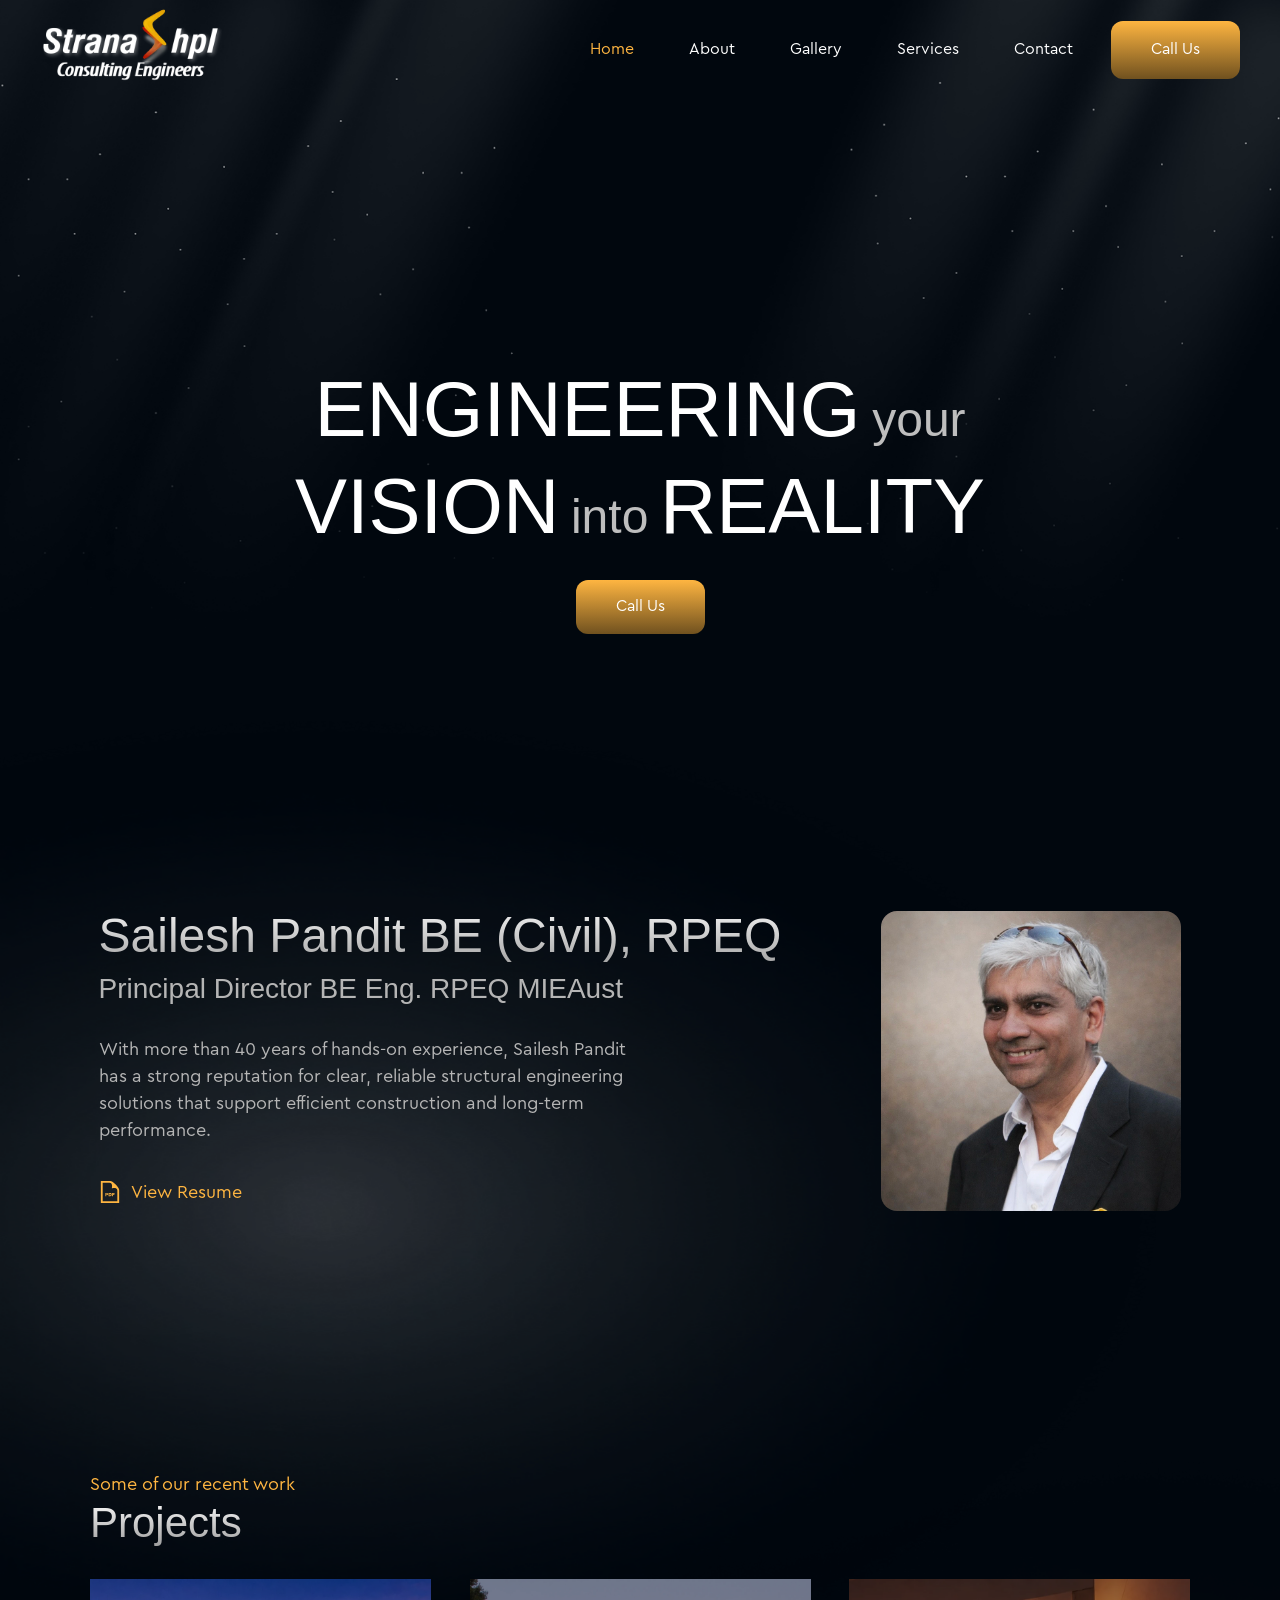
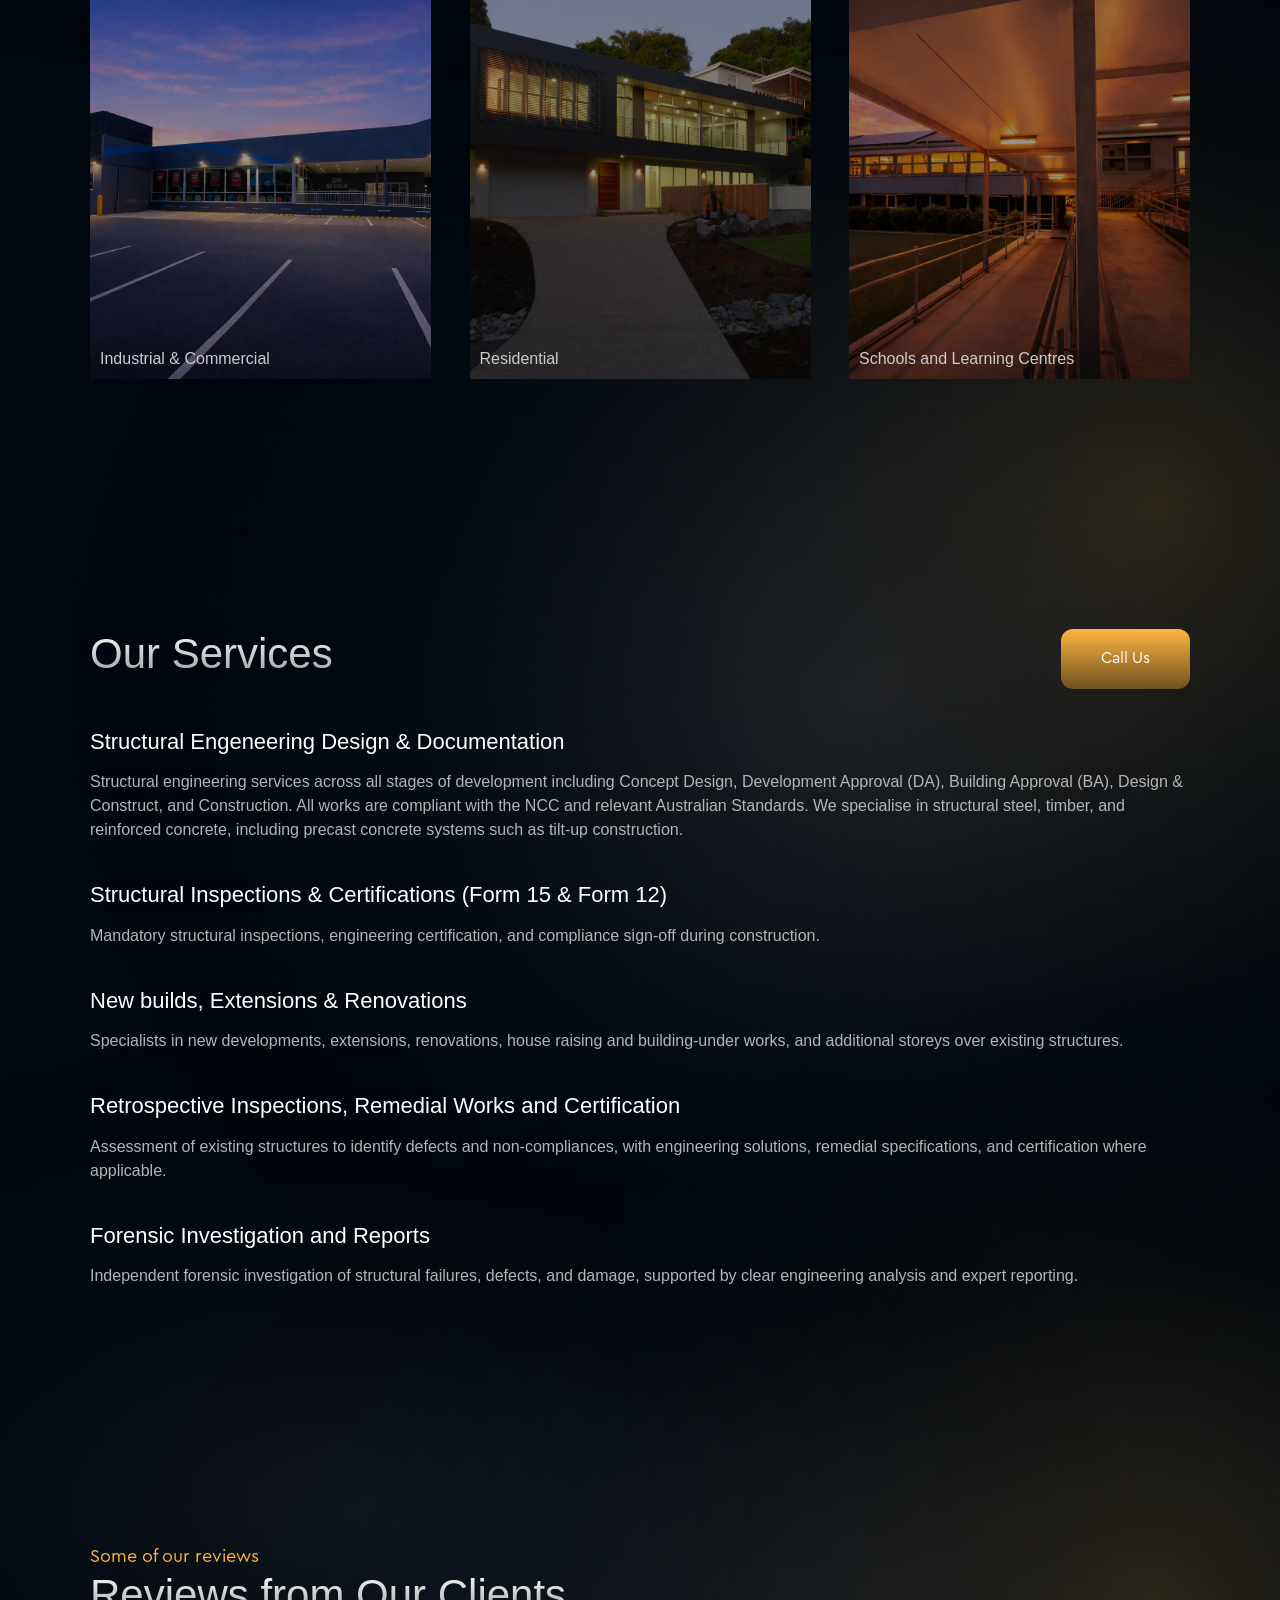
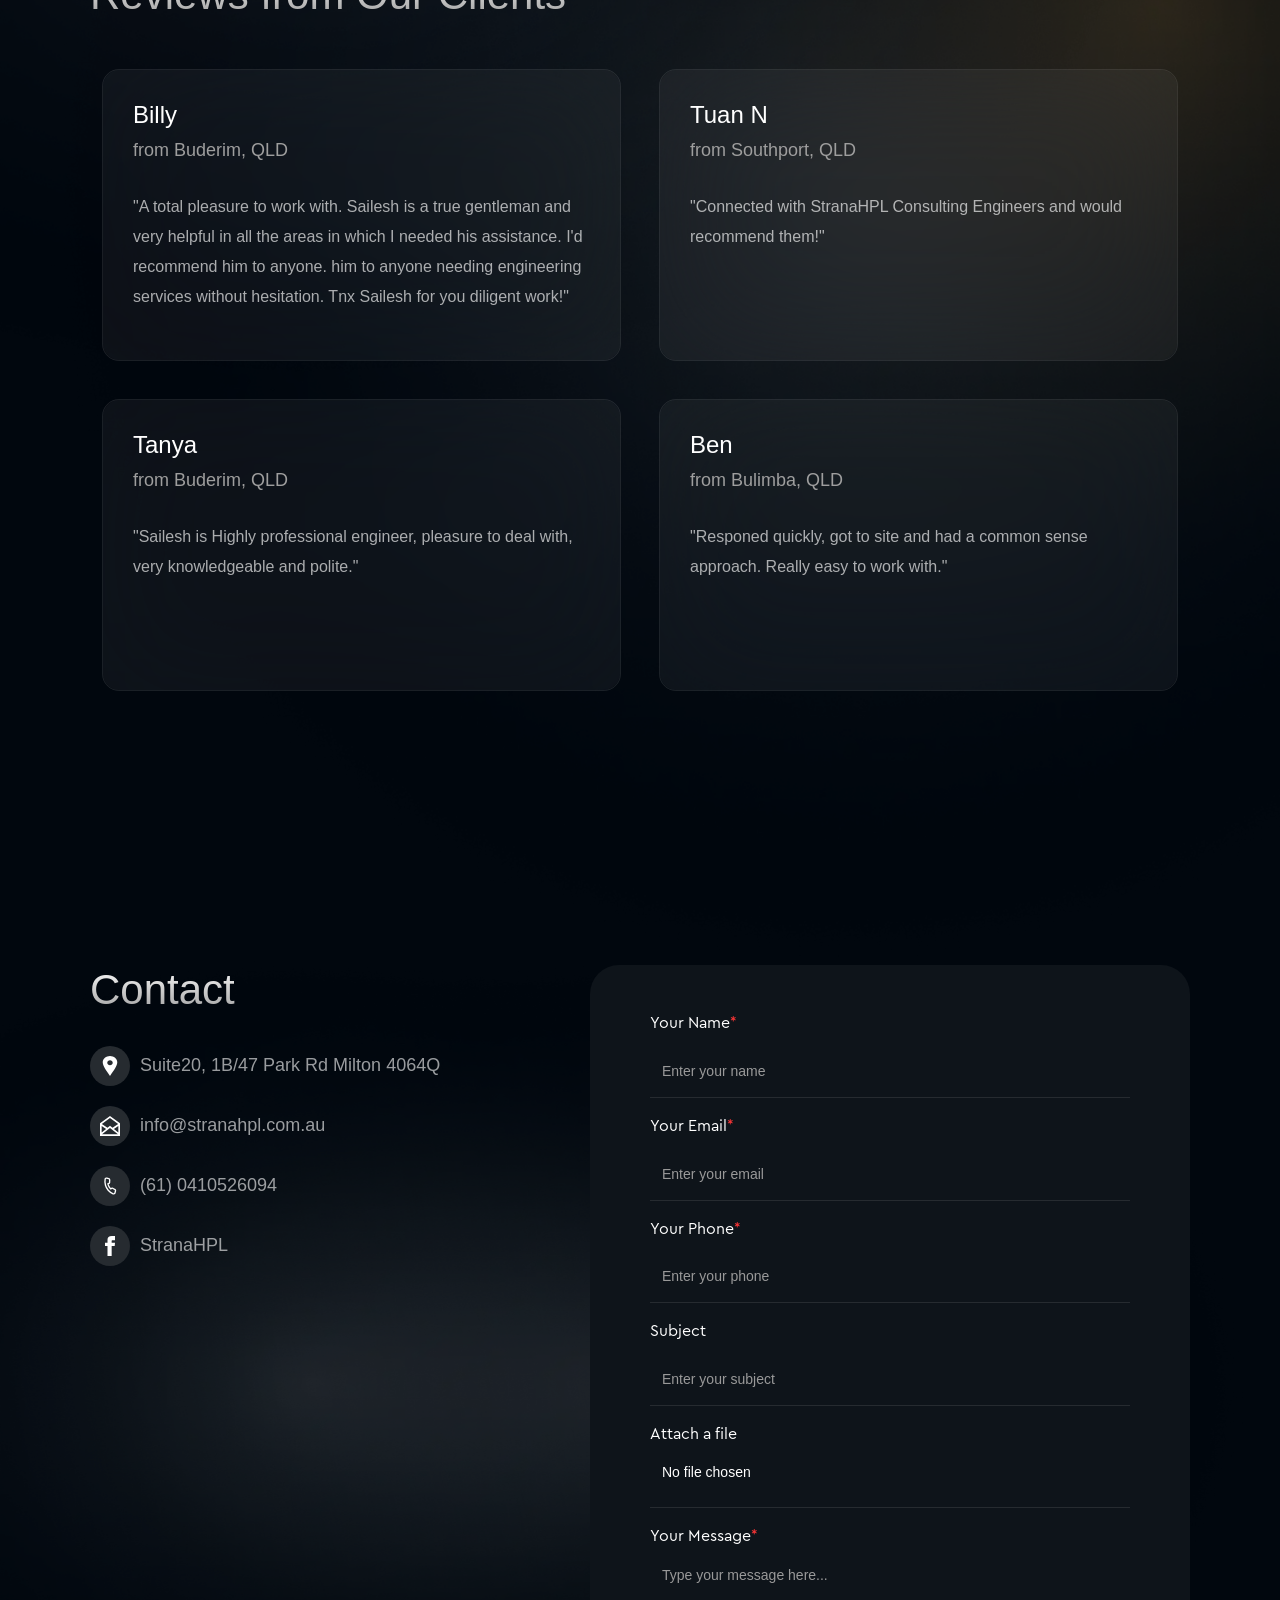
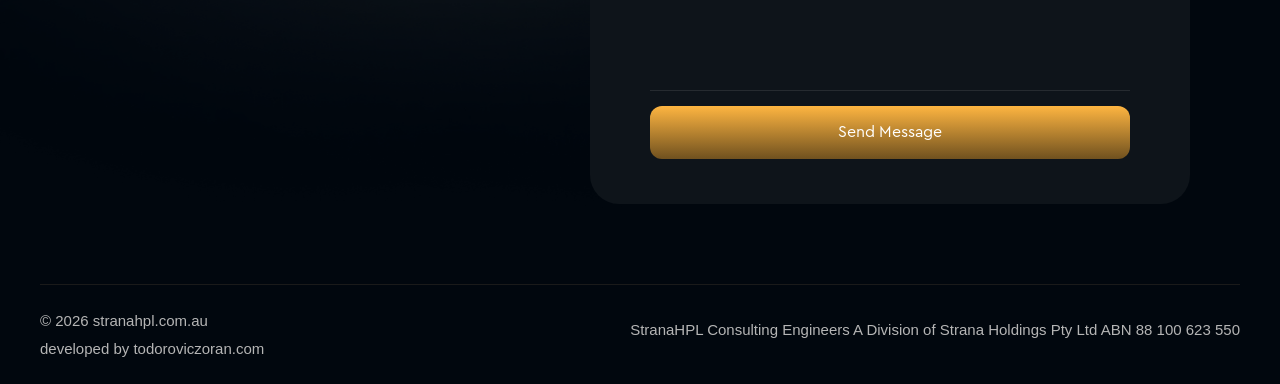
==== commit a9fcadb3: "Add files via upload" ====
--- a/index.html
+++ b/index.html
@@ -7,11 +7,13 @@
     <title>StranaHPL | Expert Structural Engineering Consulting Brisbane | Sailesh Pandit</title>
     <meta name="description"
         content="Expert Structural Planning & Engineering Consulting by StranaHPL. Led by Sailesh Pandit with 40+ years of Australian expertise. RPEQ certified solutions in Brisbane & Milton.">
-    <meta content="StranaHPL | Expert Structural Engineering Consulting Brisbane | Sailesh Pandit" property="og:title" />
+    <meta content="StranaHPL | Expert Structural Engineering Consulting Brisbane | Sailesh Pandit"
+        property="og:title" />
     <meta
         content="Expert Structural Planning & Engineering Consulting by StranaHPL. Led by Sailesh Pandit with 40+ years of Australian expertise. RPEQ certified solutions in Brisbane & Milton."
         property="og:description" />
-    <meta content="StranaHPL | Expert Structural Engineering Consulting Brisbane | Sailesh Pandit" property="twitter:title" />
+    <meta content="StranaHPL | Expert Structural Engineering Consulting Brisbane | Sailesh Pandit"
+        property="twitter:title" />
     <meta
         content="Expert Structural Planning & Engineering Consulting by StranaHPL. Led by Sailesh Pandit with 40+ years of Australian expertise. RPEQ certified solutions in Brisbane & Milton."
         property="twitter:description" />
@@ -309,46 +311,7 @@
                     data-w-id="788c072d-4b2e-2894-7496-30ef289dd043" href="tel:+61410526094" data-target="#contact"
                     class="button-cta w-button">Call Us</a></div>
         </div>
-        <div class="header-corasel-wrapper">
-            <div class="header-corausel">
-                <div class="header-corausel-item">
-                    <p class="text-small">Structural Engineering Design</p>
-                </div>
-                <div class="header-corausel-item">
-                    <p class="text-small">Structural Inspections &amp; Certifications</p>
-                </div>
-                <div class="header-corausel-item">
-                    <p class="text-small">New Builds, Extensions &amp; Renovations</p>
-                </div>
-                <div class="header-corausel-item">
-                    <p class="text-small">Forensic Investigation and Reports</p>
-                </div>
-                <div class="header-corausel-item">
-                    <p class="text-small">Forensic Investigation and Reports</p>
-                </div>
-                <div class="header-corausel-item"></div>
-            </div>
-            <div class="header-corausel">
-                <div class="header-corausel-item">
-                    <p class="text-small">Structural Engineering Design</p>
-                </div>
-                <div class="header-corausel-item">
-                    <p class="text-small">Structural Inspections &amp; Certifications</p>
-                </div>
-                <div class="header-corausel-item">
-                    <p class="text-small">New Builds, Extensions &amp; Renovations</p>
-                </div>
-                <div class="header-corausel-item">
-                    <p class="text-small">Forensic Investigation and Reports</p>
-                </div>
-                <div class="header-corausel-item">
-                    <p class="text-small">Forensic Investigation and Reports</p>
-                </div>
-                <div class="header-corausel-item"></div>
-            </div>
-        </div><img src="images/white_elpse.webp" loading="lazy" sizes="(max-width: 1116px) 100vw, 1116px"
-            srcset="images/white_elpse-p-500.webp 500w, images/white_elpse-p-800.webp 800w, images/white_elpse-p-1080.webp 1080w, images/white_elpse.webp 1116w"
-            alt="" class="header-bg-blob" /><img src="images/bg_hero.webp" loading="lazy"
+        <img src="images/bg_hero.webp" loading="lazy"
             sizes="(max-width: 1440px) 100vw, 1440px"
             srcset="images/bg_hero-p-500.webp 500w, images/bg_hero-p-800.webp 800w, images/bg_hero-p-1080.webp 1080w, images/bg_hero.webp 1440w"
             alt="" class="header_bh" />
--- a/css/stranahpl2.webflow.shared.694fe512b.css
+++ b/css/stranahpl2.webflow.shared.694fe512b.css
@@ -643,7 +643,7 @@
   font-family: Inter, sans-serif;
   backdrop-filter: blur(60px);
   flex: 0 47%;
-  height:  290px;
+  height: 290px;
   /* or - flex: 0 50% - or - flex-basis: 50% - */
 
 }
@@ -2647,7 +2647,7 @@
   font-weight: 400;
 }
 
-.about-subline{
+.about-subline {
   color: var(--gray);
   font-size: 28px;
 }
@@ -3344,7 +3344,7 @@
   position: relative;
 }
 
-.review-title{
+.review-title {
   text-align: left;
 }
 
@@ -3368,7 +3368,8 @@
   display: flex;
   transition: all 0.3s ease;
 }
-.contact-page-social:hover{
+
+.contact-page-social:hover {
   transform: translateY(-5px);
 }
 
@@ -3767,9 +3768,35 @@
   width: 100%;
   height: 100%;
   background-color: #000000;
-  transition: all 0.3s ease;
+  transition: transform 0.3s ease;
   position: relative;
   font-family: Inter, sans-serif;
+}
+
+.visual-hidden {
+  position: absolute;
+  width: 1px;
+  height: 1px;
+  padding: 0;
+  margin: -1px;
+  overflow: hidden;
+  clip: rect(0, 0, 0, 0);
+  border: 0;
+}
+
+/* Gađamo inpute unutar forme koja je dobila klasu .submitted */
+form.submitted input:invalid,
+form.submitted textarea:invalid,
+form.submitted input:user-invalid,
+form.submitted textarea:user-invalid {
+    border-color: #ff0000 !important; /* !important osigurava da pregazimo Webflow default */
+    border-width: 1px !important;
+}
+
+/* Opciono: Skloni crvenu boju dok korisnik kuca (fokusira polje) */
+form.submitted input:focus, 
+form.submitted textarea:focus {
+    border-color: #000000 !important; /* Zameni sa svojom bojom brenda */
 }
 
 .gallery-modal-link:hover {
@@ -3787,7 +3814,7 @@
   height: 100%;
   object-fit: cover;
   opacity: 0.6;
-  transition: all 0.3s ease;
+  transition: opacity 0.3s ease;
 
 }
 
@@ -3830,7 +3857,8 @@
     flex: 0 0 100%;
     width: 100%;
   }
-  .about-subline{
+
+  .about-subline {
     font-size: 22px;
   }
 
@@ -4364,21 +4392,22 @@
 }
 
 
- @media screen and (max-width: 1210px) {
-  .testamonial_card{
+@media screen and (max-width: 1210px) {
+  .testamonial_card {
     height: 300px;
   }
 }
 
- @media screen and (max-width: 1095px) {
+@media screen and (max-width: 1095px) {
   .review-wrapper {
     flex-flow: column;
     justify-content: center;
     align-items: center;
     width: 100%;
-    gap:20px;
-  }
-  .testamonial_card{
+    gap: 20px;
+  }
+
+  .testamonial_card {
     width: 100%;
     max-width: 100%;
     height: auto;
@@ -4404,14 +4433,16 @@
 
 @media screen and (max-width: 767px) {
 
-  .review-title{
+  .review-title {
     text-align: center !important;
   }
-  .about-subline{
+
+  .about-subline {
     text-align: center;
     font-size: 18px;
     margin-top: 5px;
   }
+
   .body {
     overflow-x: hidden;
   }
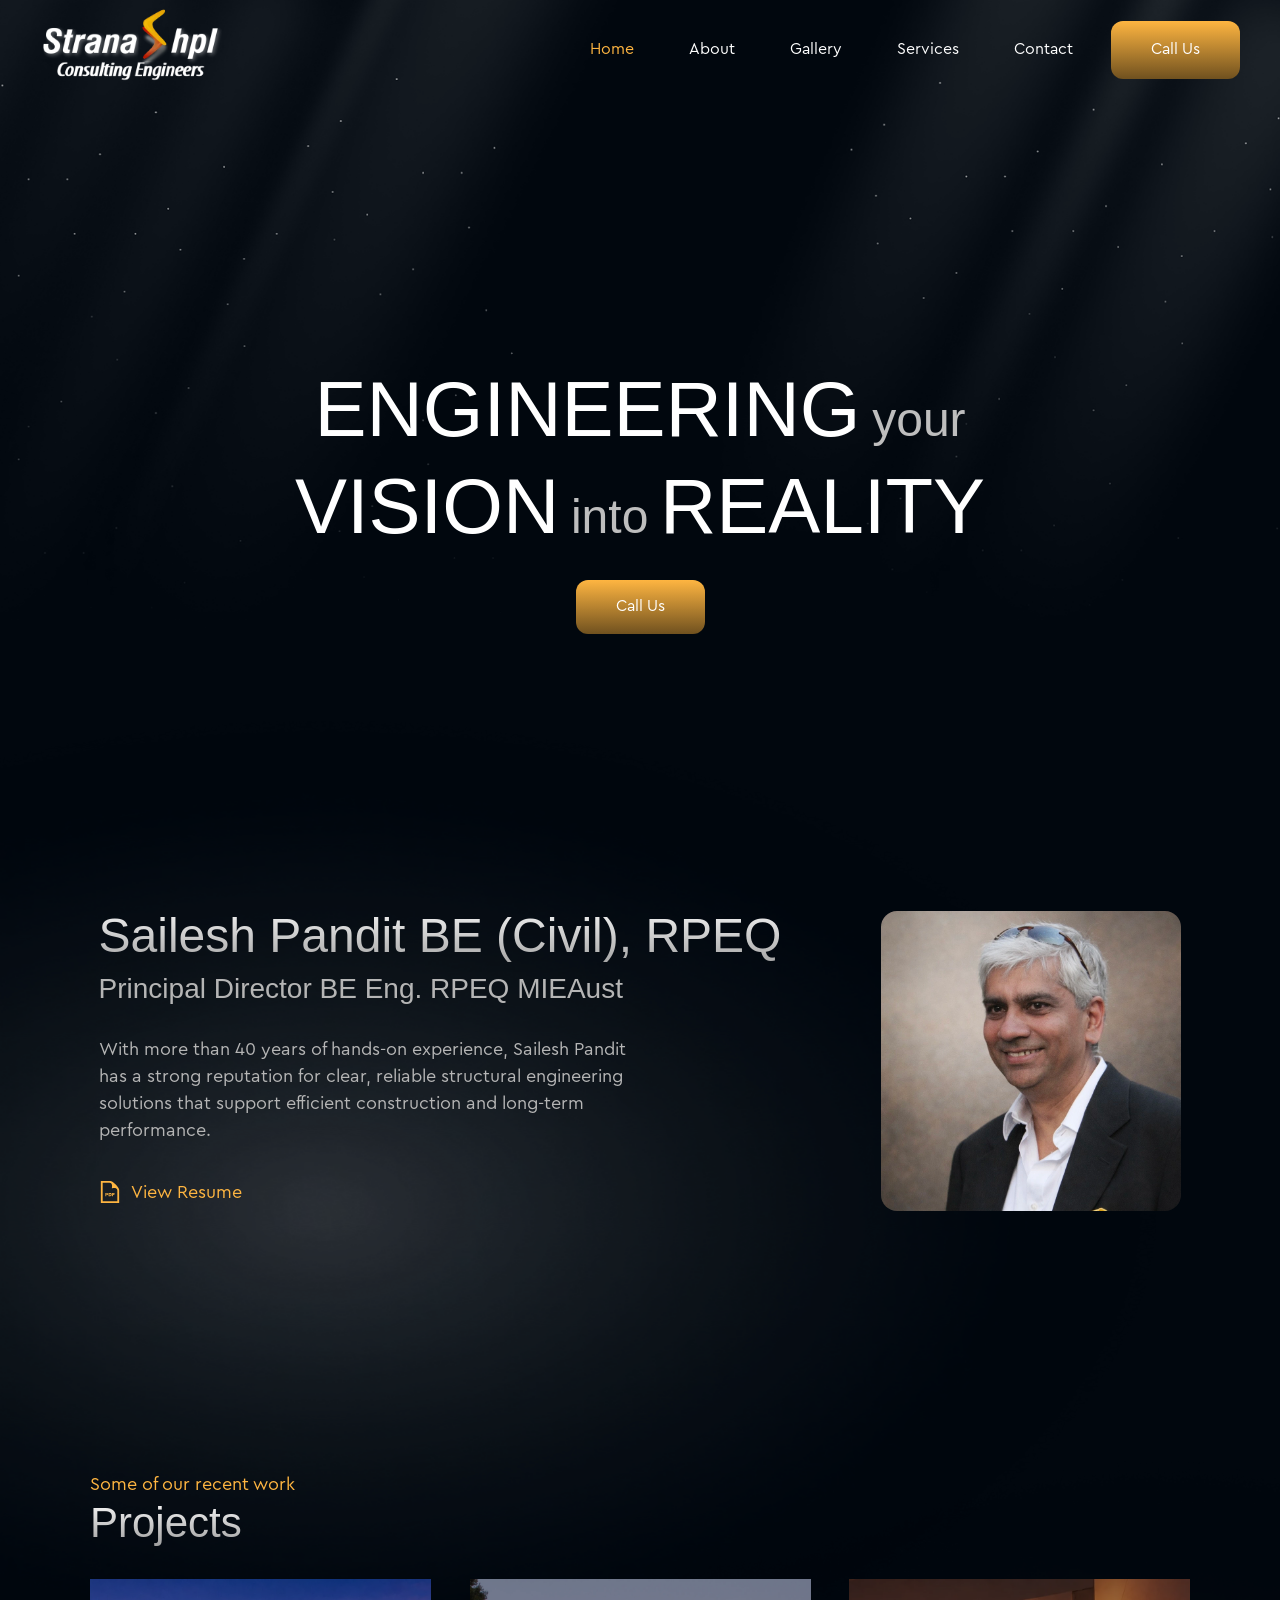
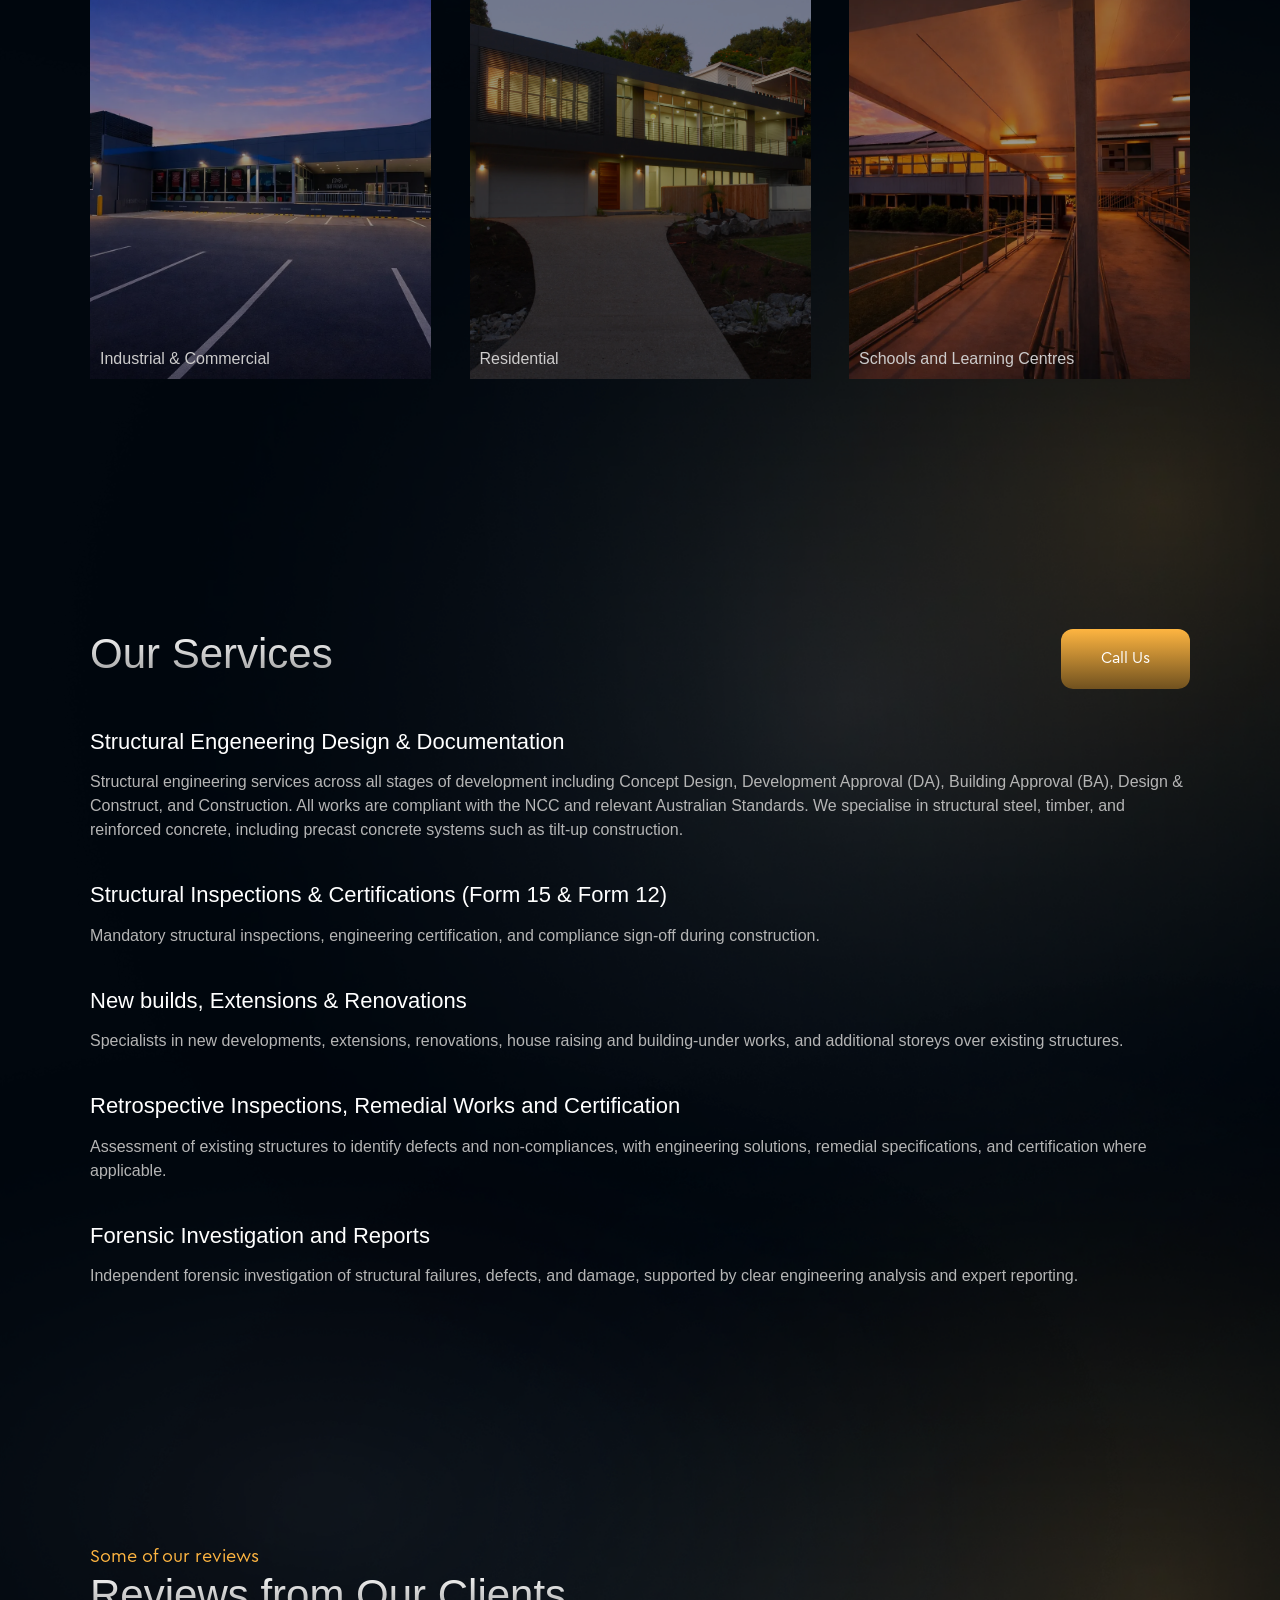
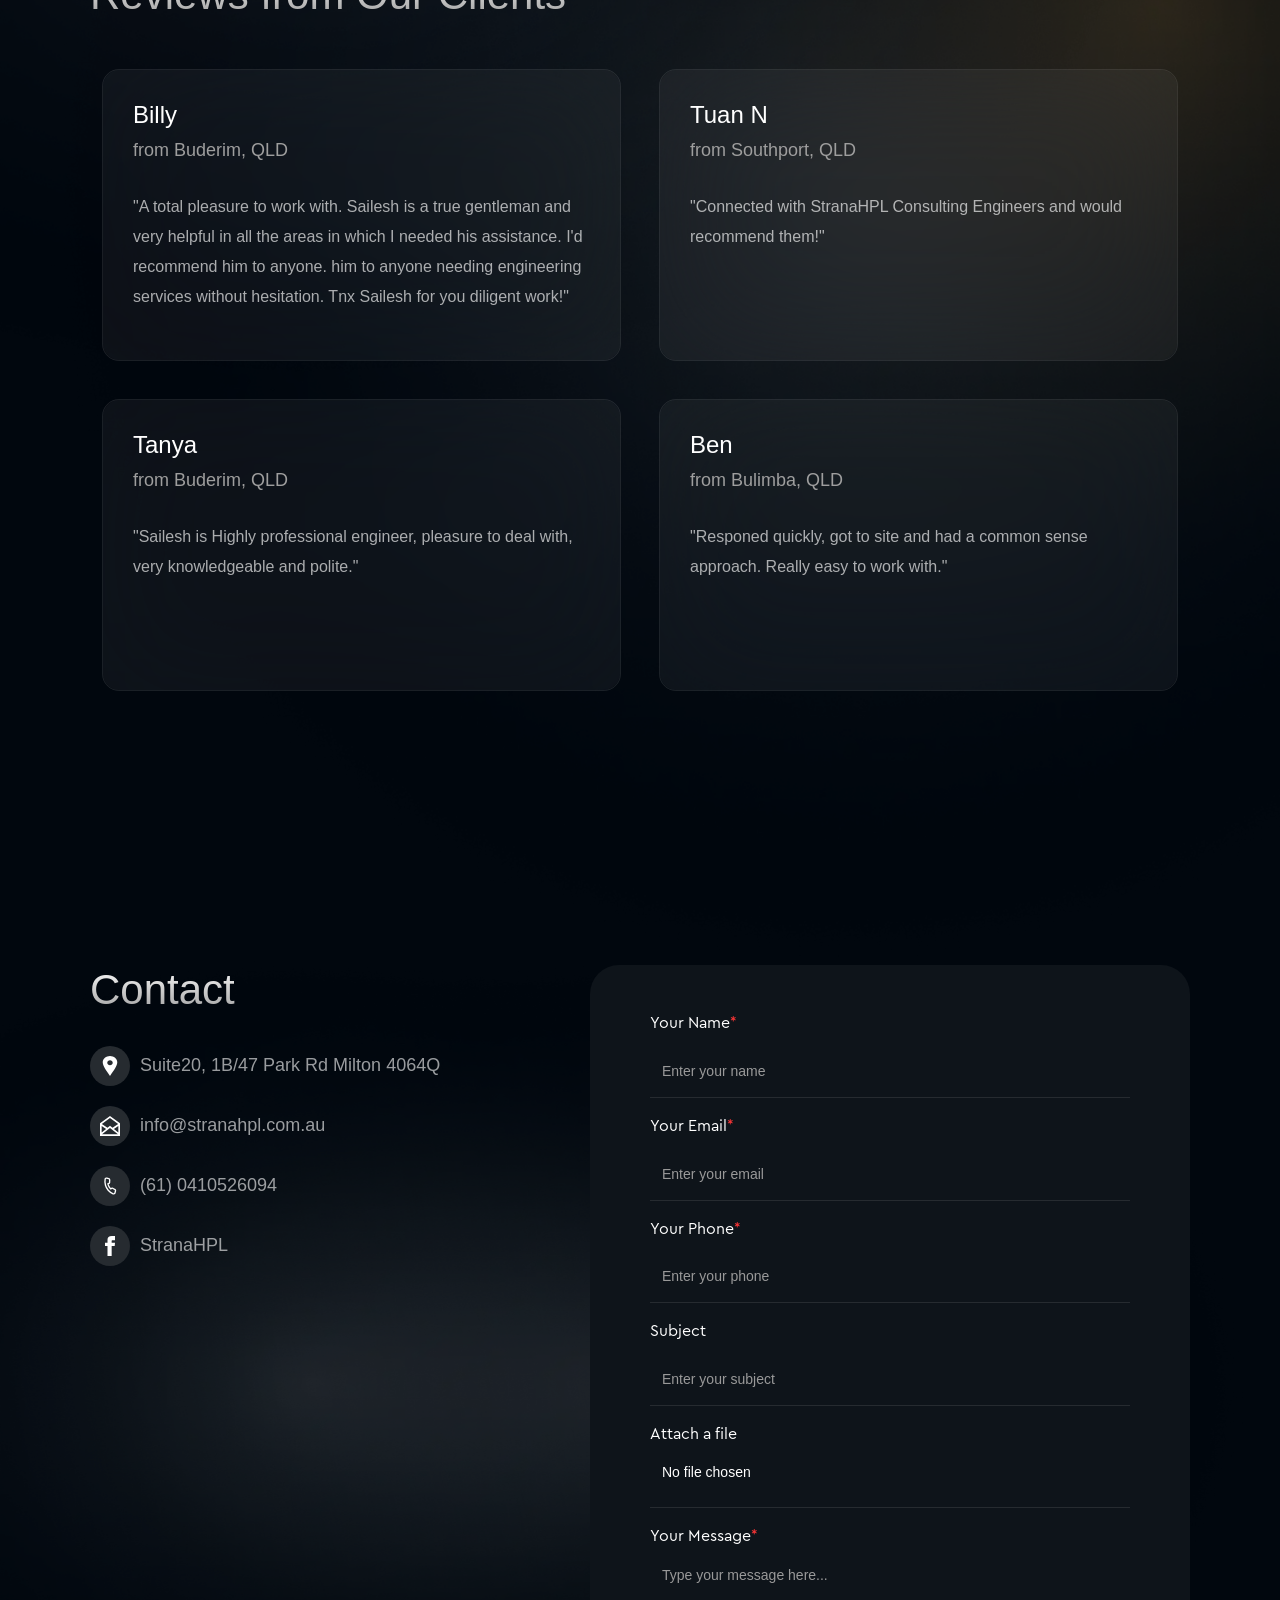
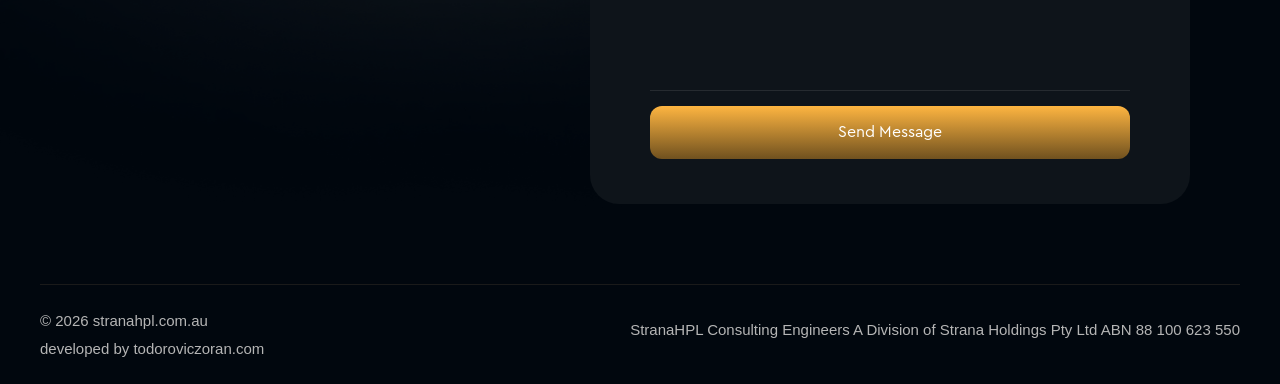
==== commit 5cfcba87: "Add files via upload" ====
--- a/index.html
+++ b/index.html
@@ -298,7 +298,7 @@
         </div>
     </div>
     <section id="home" class="section_header">
-        <div class="hero-wrapper margin-top-175 margin-bottom-175">
+        <main class="hero-wrapper margin-top-175 margin-bottom-175">
             <h1 class="visual-hidden">StranaHPL | Structural Engineering Consulting Brisbane Australia| Sailesh Pandit
             </h1>
             <h2 style="opacity: 1;" aria-hidden="true"
@@ -310,7 +310,7 @@
                     data-wf-target="[[[&quot;69960453be2e0388c73de1fd&quot;,&quot;788c072d-4b2e-2894-7496-30ef289dd043&quot;],[]]]"
                     data-w-id="788c072d-4b2e-2894-7496-30ef289dd043" href="tel:+61410526094" data-target="#contact"
                     class="button-cta w-button">Call Us</a></div>
-        </div>
+        </main>
         <img src="images/bg_hero.webp" loading="lazy"
             sizes="(max-width: 1440px) 100vw, 1440px"
             srcset="images/bg_hero-p-500.webp 500w, images/bg_hero-p-800.webp 800w, images/bg_hero-p-1080.webp 1080w, images/bg_hero.webp 1440w"
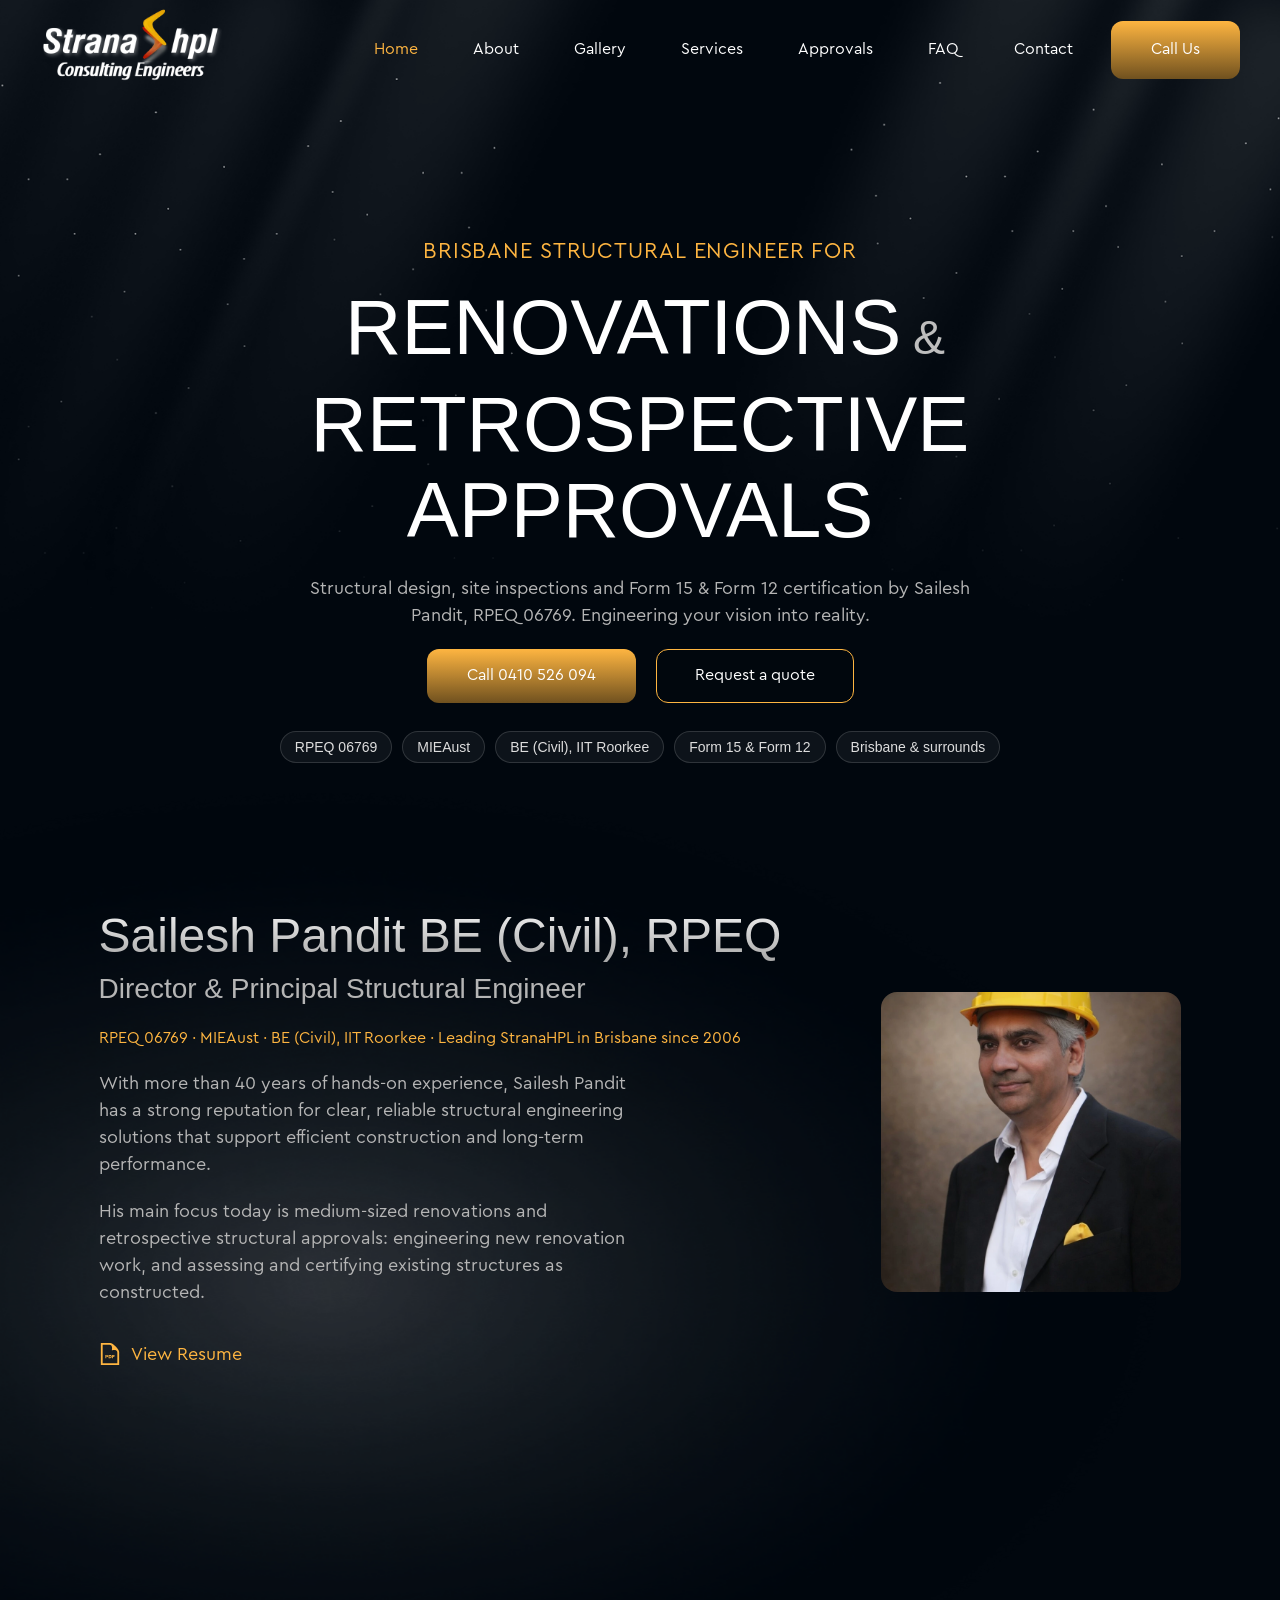
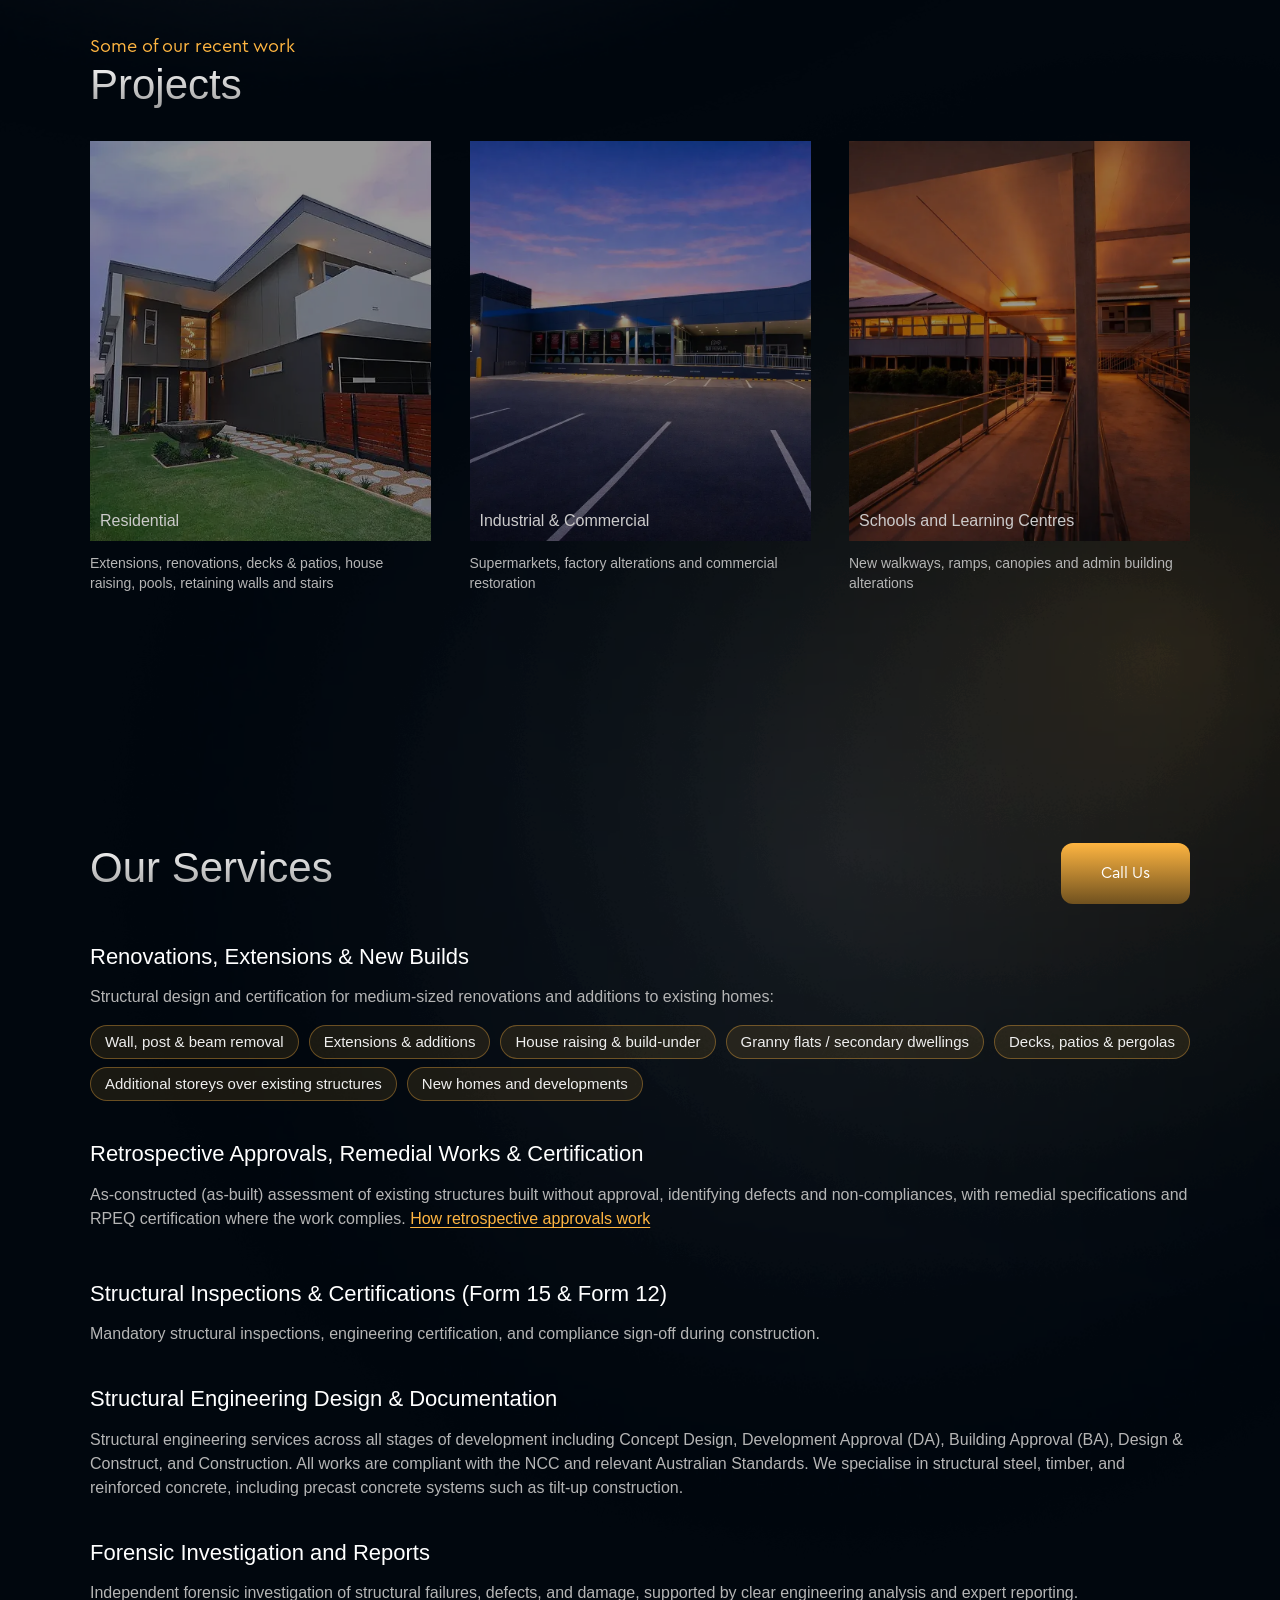
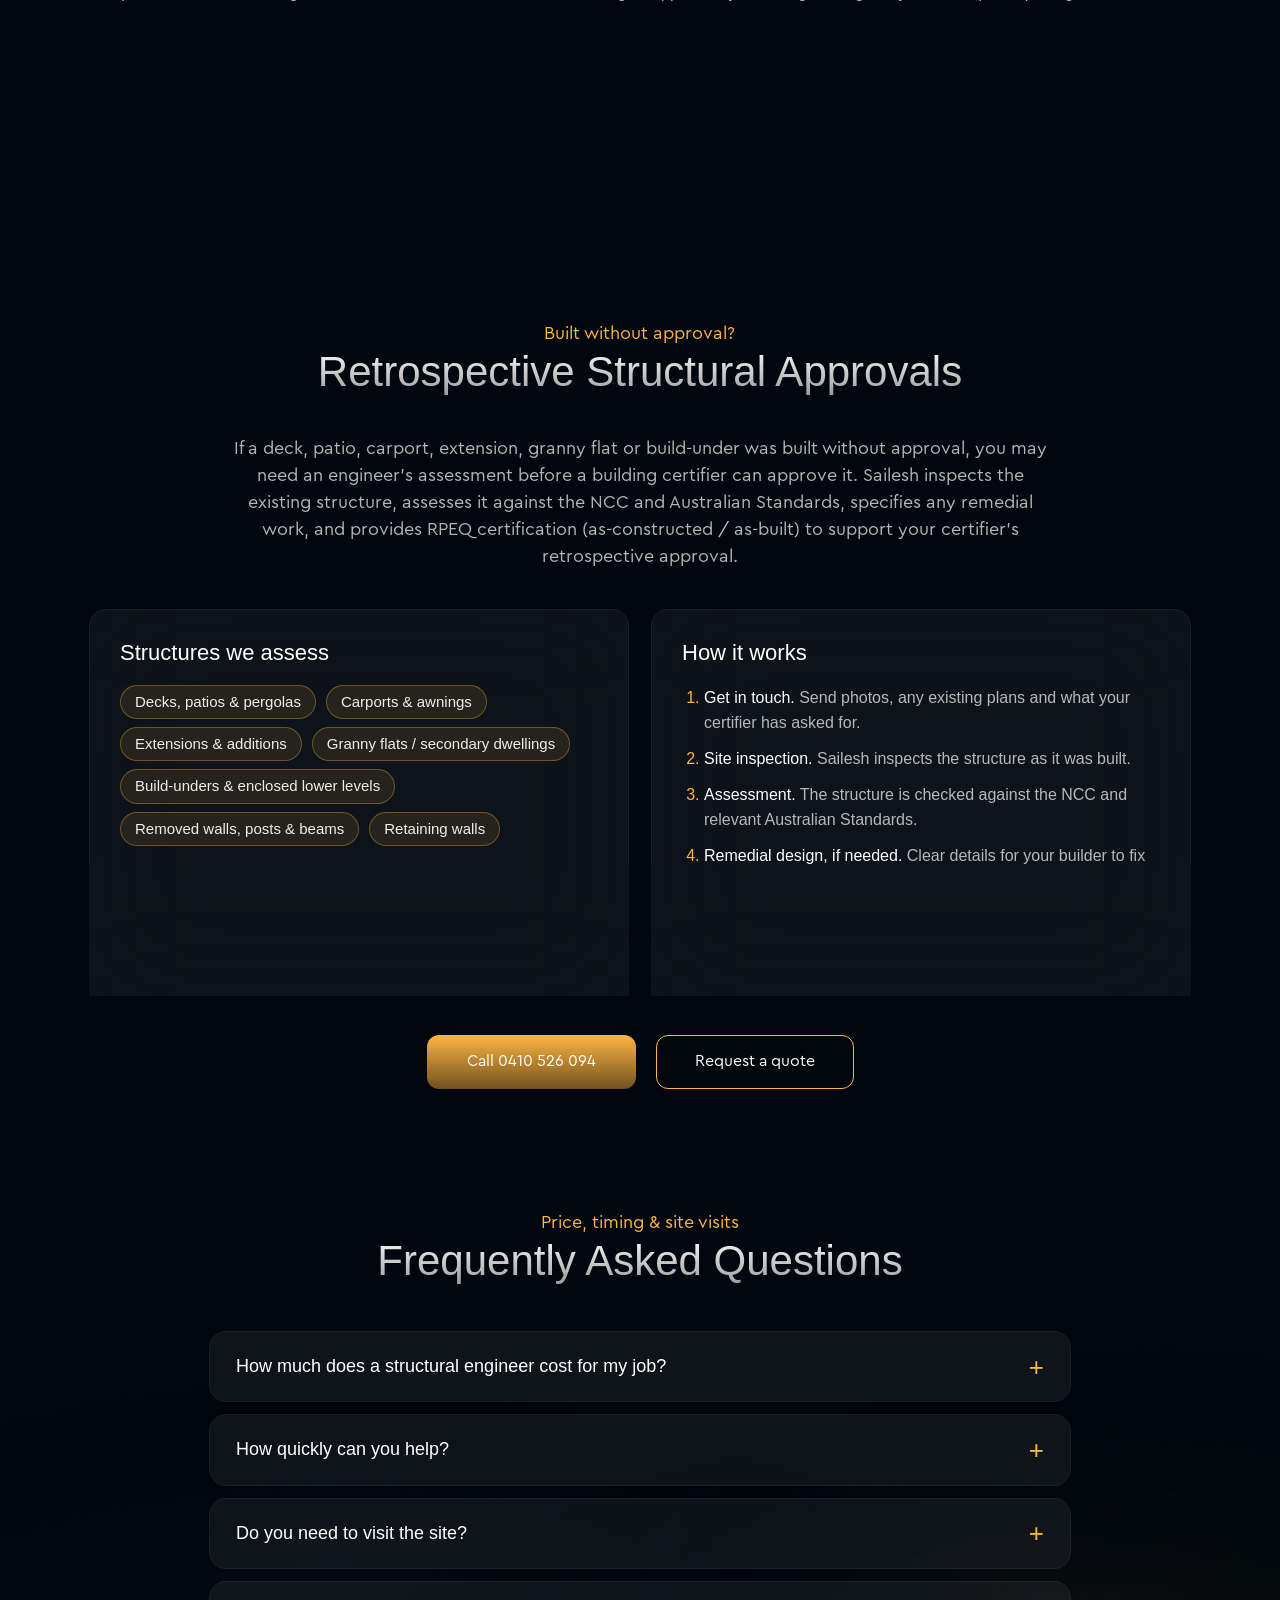
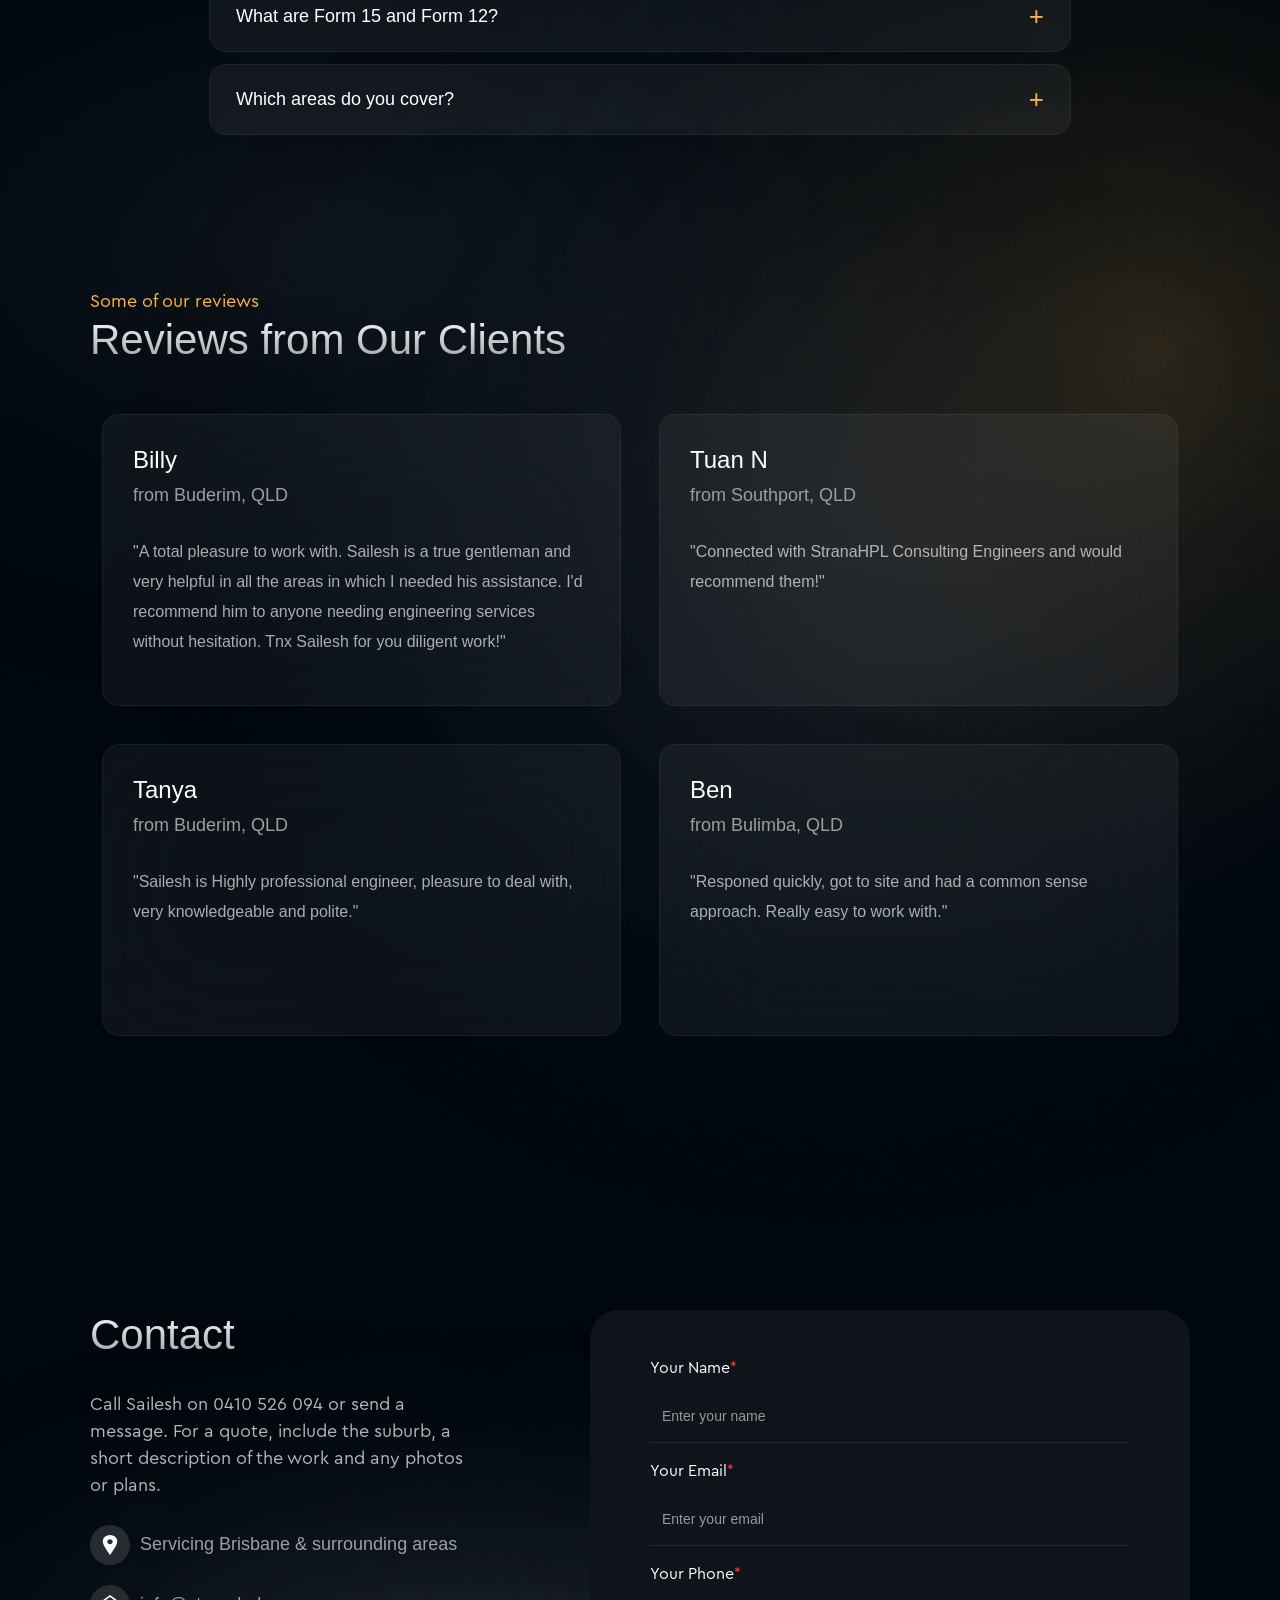
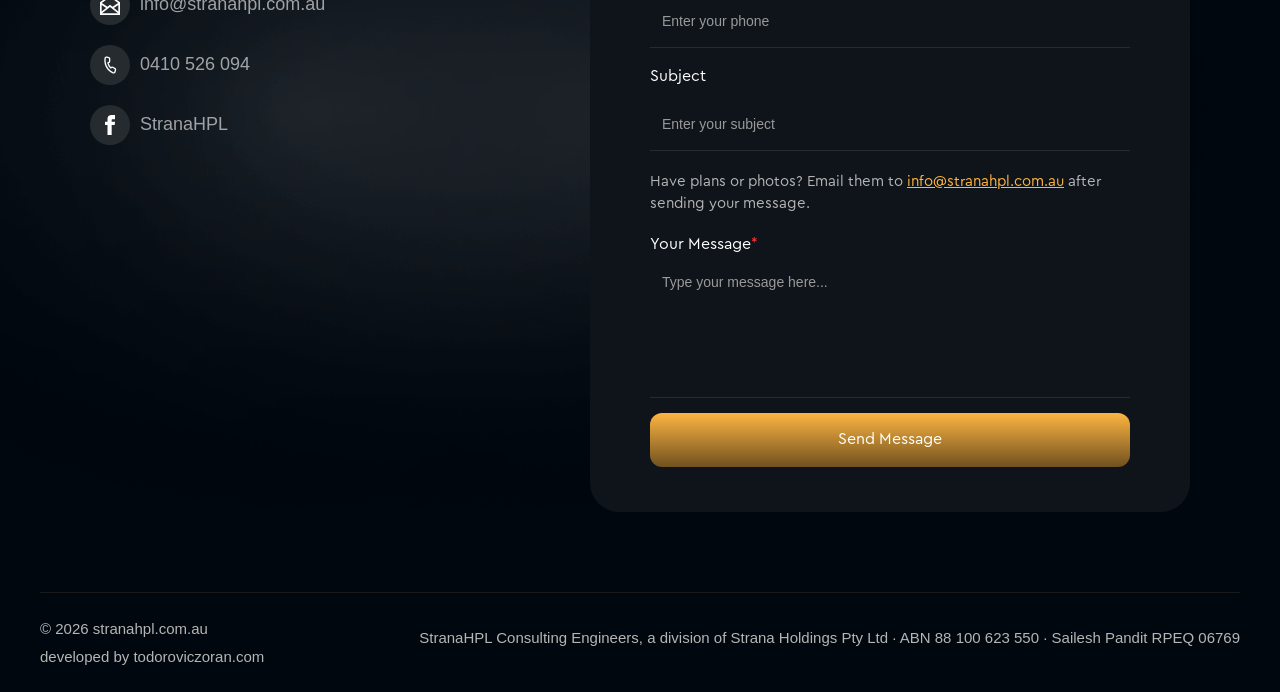
==== commit d8f45df4: "Website improvements: fix desktop contact form, clearer hero, retrospective approvals + FAQ sections" ====
--- a/index.html
+++ b/index.html
@@ -4,19 +4,26 @@
 <head>
 
     <meta charset="utf-8" />
-    <title>StranaHPL | Expert Structural Engineering Consulting Brisbane | Sailesh Pandit</title>
+    <title>Renovation &amp; Retrospective Approval Engineer Brisbane | StranaHPL</title>
     <meta name="description"
-        content="Expert Structural Planning & Engineering Consulting by StranaHPL. Led by Sailesh Pandit with 40+ years of Australian expertise. RPEQ certified solutions in Brisbane & Milton.">
-    <meta content="StranaHPL | Expert Structural Engineering Consulting Brisbane | Sailesh Pandit"
+        content="RPEQ structural engineer in Brisbane for renovations, wall &amp; beam removal, extensions, raise &amp; build-under, retrospective approvals and Form 15 &amp; 12.">
+    <link rel="canonical" href="https://stranahpl.com.au/" />
+    <meta content="Renovation &amp; Retrospective Approval Engineer Brisbane | StranaHPL"
         property="og:title" />
     <meta
-        content="Expert Structural Planning & Engineering Consulting by StranaHPL. Led by Sailesh Pandit with 40+ years of Australian expertise. RPEQ certified solutions in Brisbane & Milton."
+        content="RPEQ structural engineer in Brisbane for renovations, wall &amp; beam removal, extensions, raise &amp; build-under, retrospective approvals and Form 15 &amp; 12."
         property="og:description" />
-    <meta content="StranaHPL | Expert Structural Engineering Consulting Brisbane | Sailesh Pandit"
+    <meta content="Renovation &amp; Retrospective Approval Engineer Brisbane | StranaHPL"
         property="twitter:title" />
     <meta
-        content="Expert Structural Planning & Engineering Consulting by StranaHPL. Led by Sailesh Pandit with 40+ years of Australian expertise. RPEQ certified solutions in Brisbane & Milton."
+        content="RPEQ structural engineer in Brisbane for renovations, wall &amp; beam removal, extensions, raise &amp; build-under, retrospective approvals and Form 15 &amp; 12."
         property="twitter:description" />
+    <meta property="og:url" content="https://stranahpl.com.au/" />
+    <meta property="og:site_name" content="StranaHPL Consulting Engineers" />
+    <meta property="og:locale" content="en_AU" />
+    <meta property="og:image" content="https://stranahpl.com.au/images/optimizovano/Residential/modern-house-extension-structural-design-pullenvale.webp" />
+    <meta property="og:image:alt" content="House extension structural design by StranaHPL, Pullenvale, Brisbane" />
+    <meta name="twitter:image" content="https://stranahpl.com.au/images/optimizovano/Residential/modern-house-extension-structural-design-pullenvale.webp" />
     <meta property="og:type" content="website" />
     <meta content="summary_large_image" name="twitter:card" />
     <meta content="width=device-width, initial-scale=1" name="viewport" />
@@ -24,41 +31,173 @@
     <meta name="google-site-verification" content="hGU7vqhKhk0SN9FeXqIxdK0foX82HFiQ5LBu7_njfuE" />
     <meta name="msvalidate.01" content="7A5A408FAA802A0A236FCC4D207BAD30" />
     <link href="css/stranahpl2.webflow.shared.694fe512b.css" rel="stylesheet" type="text/css" />
+    <link href="css/site-improvements.css" rel="stylesheet" type="text/css" />
 
     <script type="application/ld+json">
-        {
-          "@context": "https://schema.org",
-          "@type": "ProfessionalService",
-          "name": "StranaHPL",
-          "image": "https://stranahpl.com.au/images/logo_new1.webp",
-          "@id": "https://stranahpl.com.au",
-          "url": "https://stranahpl.com.au",
-          "telephone": "+61410526094",
-          "email": "info@stranahpl.com.au",
-          "address": {
-            "@type": "PostalAddress",
-            "streetAddress": "Suite 20, 1B/47 Park Rd",
-            "addressLocality": "Milton",
-            "addressRegion": "QLD",
-            "postalCode": "4064",
-            "addressCountry": "AU"
-          },
-          "geo": {
-            "@type": "GeoCoordinates",
-            "latitude": -27.4715,
-            "longitude": 153.0055
-          },
-          "founder": {
-            "@type": "Person",
-            "name": "Sailesh Pandit",
-            "jobTitle": "Principal Structural Engineer",
-            "description": "Consulting Structural Engineer with over 40 years of Australian expertise."
-          },
-          "description": "Expert Structural Planning & Engineering Consulting by StranaHPL. Led by Sailesh Pandit with 40+ years of Australian expertise for safe and bold architectural solutions.",
-          
-          "knowsAbout": ["Structural Engineering", "Civil Engineering", "RPEQ Certification", "Residential Design", "Commercial Engineering", "Industrial Structural Design"]
-        }
-        </script>
+{
+  "@context": "https://schema.org",
+  "@type": [
+    "ProfessionalService",
+    "LocalBusiness"
+  ],
+  "@id": "https://stranahpl.com.au/#business",
+  "name": "StranaHPL Consulting Engineers",
+  "legalName": "Strana Holdings Pty Ltd",
+  "alternateName": "StranaHPL",
+  "url": "https://stranahpl.com.au/",
+  "logo": "https://stranahpl.com.au/images/logo_new1.webp",
+  "image": "https://stranahpl.com.au/images/optimizovano/Residential/modern-house-extension-structural-design-pullenvale.webp",
+  "telephone": "+61 410 526 094",
+  "email": "info@stranahpl.com.au",
+  "taxID": "ABN 88 100 623 550",
+  "description": "Brisbane structural engineering consultancy led by Sailesh Pandit, RPEQ 06769. Renovations, retrospective structural approvals, Form 15 and Form 12 certification, inspections and structural design.",
+  "address": {
+    "@type": "PostalAddress",
+    "addressLocality": "Brisbane",
+    "addressRegion": "QLD",
+    "addressCountry": "AU"
+  },
+  "areaServed": [
+    {
+      "@type": "City",
+      "name": "Brisbane"
+    },
+    {
+      "@type": "AdministrativeArea",
+      "name": "South East Queensland"
+    }
+  ],
+  "sameAs": [
+    "https://www.facebook.com/p/Strana-HPL-Consulting-Engineers-100070554152383/"
+  ],
+  "founder": {
+    "@type": "Person",
+    "@id": "https://stranahpl.com.au/#sailesh",
+    "name": "Sailesh Pandit",
+    "jobTitle": "Director & Principal Structural Engineer",
+    "hasCredential": {
+      "@type": "EducationalOccupationalCredential",
+      "credentialCategory": "Professional registration",
+      "name": "Registered Professional Engineer of Queensland (RPEQ) 06769"
+    },
+    "alumniOf": {
+      "@type": "CollegeOrUniversity",
+      "name": "Indian Institute of Technology Roorkee"
+    }
+  },
+  "knowsAbout": [
+    "Structural engineering",
+    "Renovations",
+    "Retrospective approvals",
+    "As-constructed certification",
+    "Form 15",
+    "Form 12",
+    "House raising",
+    "Wall and beam removal",
+    "Residential structural design",
+    "Commercial structural design"
+  ],
+  "hasOfferCatalog": {
+    "@type": "OfferCatalog",
+    "name": "Structural engineering services",
+    "itemListElement": [
+      {
+        "@type": "Offer",
+        "itemOffered": {
+          "@type": "Service",
+          "name": "Renovation structural engineering",
+          "description": "Wall, post and beam removal, extensions and additions, house raising and build-under, granny flats / secondary dwellings, decks, patios and pergolas, and additional storeys.",
+          "areaServed": "Brisbane, QLD"
+        }
+      },
+      {
+        "@type": "Offer",
+        "itemOffered": {
+          "@type": "Service",
+          "name": "Retrospective structural approvals",
+          "description": "As-constructed / as-built structural assessment and RPEQ certification of existing structures built without approval, with remedial design where needed.",
+          "areaServed": "Brisbane, QLD"
+        }
+      },
+      {
+        "@type": "Offer",
+        "itemOffered": {
+          "@type": "Service",
+          "name": "Structural inspections and certification (Form 15 and Form 12)",
+          "description": "Structural inspections, engineering certification and compliance sign-off.",
+          "areaServed": "Brisbane, QLD"
+        }
+      },
+      {
+        "@type": "Offer",
+        "itemOffered": {
+          "@type": "Service",
+          "name": "Structural engineering design and documentation",
+          "description": "Design and documentation for concept, DA, BA, design and construct, and construction stages, compliant with the NCC and Australian Standards.",
+          "areaServed": "Brisbane, QLD"
+        }
+      },
+      {
+        "@type": "Offer",
+        "itemOffered": {
+          "@type": "Service",
+          "name": "Forensic investigation and reports",
+          "description": "Investigation of structural failures, defects and damage, with engineering reports.",
+          "areaServed": "Brisbane, QLD"
+        }
+      }
+    ]
+  }
+}
+    </script>
+    <script type="application/ld+json">
+{
+  "@context": "https://schema.org",
+  "@type": "FAQPage",
+  "mainEntity": [
+    {
+      "@type": "Question",
+      "name": "How much does a structural engineer cost for my job?",
+      "acceptedAnswer": {
+        "@type": "Answer",
+        "text": "Fees depend on the type and size of the job. Send photos, plans or a short description of the work and Sailesh will discuss what's involved and give you a quote before any work starts."
+      }
+    },
+    {
+      "@type": "Question",
+      "name": "How quickly can you help?",
+      "acceptedAnswer": {
+        "@type": "Answer",
+        "text": "Timing depends on the job and the current workload. Ask when you get in touch and you'll get a time estimate for your project."
+      }
+    },
+    {
+      "@type": "Question",
+      "name": "Do you need to visit the site?",
+      "acceptedAnswer": {
+        "@type": "Answer",
+        "text": "Most retrospective approvals and inspections need a site inspection so the existing structure can be checked. For some design jobs, photos and plans are enough to get started. Sailesh will tell you what your job needs."
+      }
+    },
+    {
+      "@type": "Question",
+      "name": "What are Form 15 and Form 12?",
+      "acceptedAnswer": {
+        "@type": "Answer",
+        "text": "In Queensland, a Form 15 is a compliance certificate for building design or specification, and a Form 12 is an aspect certificate for an inspected part of the building work. Your building certifier will tell you which certificates they need, and Sailesh can provide them as an RPEQ engineer where the work complies."
+      }
+    },
+    {
+      "@type": "Question",
+      "name": "Which areas do you cover?",
+      "acceptedAnswer": {
+        "@type": "Answer",
+        "text": "Brisbane and surrounding areas. If your project is further away, get in touch to check."
+      }
+    }
+  ]
+}
+    </script>
 
 
     <style>
@@ -268,12 +407,12 @@
 <body class="body">
     <div data-animation="default" data-collapse="medium" data-duration="400" data-easing="ease" data-easing2="ease"
         role="banner" class="nav w-nav">
-        <div class="container-large"><a href="#" class="w-nav-brand"><img src="images/logo_new1.webp" loading="lazy"
+        <div class="container-large"><a href="#home" class="w-nav-brand" aria-label="StranaHPL home"><img src="images/logo_new1.webp"
                     width="185" sizes="185px"
-                    alt="HPL Engineering Consulting - Professional Engineering Services in Australia"
+                    alt="StranaHPL Consulting Engineers logo"
                     srcset="images/logo_new1-p-500.webp 500w, images/logo_new1-p-800.webp 800w, images/logo_new1-p-1080.webp 1080w, images/logo_new1-p-1600.webp 1600w, images/logo_new1.webp 1788w"
                     class="image_desktop" /><img src="images/logo_new1.webp" loading="lazy"
-                    alt="HPL Engineering Consulting - Professional Engineering Services in Australia"
+                    alt="StranaHPL Consulting Engineers logo"
                     class="image_mobile" /></a>
             <div class="nav-right-wrapper">
                 <nav role="navigation" class="nav-menu w-nav-menu">
@@ -282,7 +421,9 @@
                             class="nav-link text-light w-nav-link">Home</a><a href="#about"
                             class="nav-link text-light w-nav-link">About</a><a href="#projects"
                             class="nav-link text-light w-nav-link">Gallery</a><a href="#services"
-                            class="nav-link text-light w-nav-link">Services</a><a href="#contact"
+                            class="nav-link text-light w-nav-link">Services</a><a href="#retrospective-approvals"
+                            class="nav-link text-light w-nav-link">Approvals</a><a href="#faq"
+                            class="nav-link text-light w-nav-link">FAQ</a><a href="#contact"
                             class="nav-link text-light w-nav-link">Contact</a>
                     </div>
                 </nav><a data-w-id="6853fd3b-c9bc-a9da-e100-4dcd2d9046ee" href="tel:+61410526094" data-target="#contact"
@@ -299,19 +440,27 @@
     </div>
     <section id="home" class="section_header">
         <main class="hero-wrapper margin-top-175 margin-bottom-175">
-            <h1 class="visual-hidden">StranaHPL | Structural Engineering Consulting Brisbane Australia| Sailesh Pandit
-            </h1>
-            <h2 style="opacity: 1;" aria-hidden="true"
+            <h1 style="opacity: 1;"
                 data-wf-target="[[[&quot;69960453be2e0388c73de1fd&quot;,&quot;8ce94df7-5f7d-7bd6-2499-a15a551334f0&quot;],[]]]"
-                data-w-id="8ce94df7-5f7d-7bd6-2499-a15a551334f0" class="text-heading text-light text-center text-hero1">
-                ENGINEERING <span class="text-span-3">your</span><br />VISION <span class="text-span-4">into</span>
-                REALITY</h2>
-            <div class="hero-button-wrapper is-loading"><a
+                data-w-id="8ce94df7-5f7d-7bd6-2499-a15a551334f0" class="text-heading text-light text-center text-hero1 sx-hero-title">
+                <span class="sx-hero-eyebrow">Brisbane Structural Engineer for</span>
+                RENOVATIONS <span class="text-span-4">&amp;</span><br />RETROSPECTIVE APPROVALS</h1>
+            <p class="sx-hero-sub">Structural design, site inspections and Form&nbsp;15 &amp; Form&nbsp;12 certification by
+                Sailesh Pandit, RPEQ&nbsp;06769. Engineering your vision into reality.</p>
+            <div class="hero-button-wrapper is-loading sx-hero-buttons"><a
                     data-wf-target="[[[&quot;69960453be2e0388c73de1fd&quot;,&quot;788c072d-4b2e-2894-7496-30ef289dd043&quot;],[]]]"
                     data-w-id="788c072d-4b2e-2894-7496-30ef289dd043" href="tel:+61410526094" data-target="#contact"
-                    class="button-cta w-button">Call Us</a></div>
+                    class="button-cta w-button">Call 0410 526 094</a><a href="#contact" data-scroll-link
+                    class="sx-button-outline">Request a quote</a></div>
+            <ul class="sx-trust" aria-label="Credentials">
+                <li>RPEQ 06769</li>
+                <li>MIEAust</li>
+                <li>BE (Civil), IIT Roorkee</li>
+                <li>Form 15 &amp; Form 12</li>
+                <li>Brisbane &amp; surrounds</li>
+            </ul>
         </main>
-        <img src="images/bg_hero.webp" loading="lazy"
+        <img src="images/bg_hero.webp" fetchpriority="high"
             sizes="(max-width: 1440px) 100vw, 1440px"
             srcset="images/bg_hero-p-500.webp 500w, images/bg_hero-p-800.webp 800w, images/bg_hero-p-1080.webp 1080w, images/bg_hero.webp 1440w"
             alt="" class="header_bh" />
@@ -321,17 +470,21 @@
             <div data-w-id="2ba87730-20a7-719d-5b81-26c2c979eb7f" class="about-wrapper gap-100">
                 <div class="about-text-wrapper" data-scroll-stagger>
                     <h2 class="text-desc text-neon text-right text-about">Sailesh Pandit BE (Civil), RPEQ</h2>
-                    <p class="about-subline">Principal Director BE Eng. RPEQ MIEAust</p>
+                    <p class="about-subline">Director &amp; Principal Structural Engineer</p>
+                    <p class="sx-about-creds">RPEQ 06769 · MIEAust · BE (Civil), IIT Roorkee · Leading StranaHPL in Brisbane since 2006</p>
                     <p class="text-desc text-right margin-top-20 about-section-desc">With more than 40 years of hands-on
                         experience, Sailesh Pandit has a strong reputation for clear, reliable structural engineering
                         solutions that support efficient construction and long-term performance.</p>
+                    <p class="text-desc text-right margin-top-20 about-section-desc">His main focus today is medium-sized
+                        renovations and retrospective structural approvals: engineering new renovation work, and
+                        assessing and certifying existing structures as constructed.</p>
                     <a href="./assets/Sailesh_Pandit_Executive_Resume.pdf" target="_blank"
                         class="link-block-2 w-inline-block">
                         <p class="button-link">View Resume</p><img src="images/iconmonstr-file-34-201.svg"
                             loading="lazy" width="22" alt="" />
                     </a>
                 </div><img data-scroll-reveal src="images/sailesh_pp.webp" loading="lazy"
-                    alt="Sailesh Pandit StranaHPL Structural Engineer Milton Brisbane" class="image-2" />
+                    alt="Sailesh Pandit, RPEQ structural engineer and director of StranaHPL, Brisbane" class="image-2" />
             </div>
         </div>
     </section>
@@ -347,42 +500,30 @@
                 </div>
             </div>
             <div class="gallery_modal-wrapper" data-scroll-stagger>
+                <a href="#" class="gallery-modal-link" id="gallery_residential">
+                    <p class="gallery_overlaytext">Residential</p>
+                    <img src="images/optimizovano/Residential/modern-house-extension-structural-design-pullenvale.webp"
+                        alt="Residential structural engineer Brisbane: house extension in Pullenvale, project gallery preview" />
+                </a>
                 <a href="#" class="gallery-modal-link" id="gallery_industrial">
                     <p class="gallery_overlaytext">Industrial &amp; Commercial</p>
                     <img src="images/optimizovano/Industrial&Commercial/aldi-supermarket-ormeau-structural-engineering.webp"
-                        alt="StranaHPL Australian Structural Engineering - Industrial &amp; Commercial New Aldi Supermarket Ormeau exterior view" />
-                </a>
-                <a href="#" class="gallery-modal-link" id="gallery_residential">
-                    <p class="gallery_overlaytext">Residential</p>
-                    <img src="images/optimizovano/Residential/slab-on-ground-design-as2870-brisbane-driveway.webp"
-                        alt="Residential structural engineer Brisbane – luxury home project gallery preview" />
+                        alt="StranaHPL structural engineering - Industrial &amp; Commercial: new Aldi Supermarket Ormeau exterior view" />
                 </a>
                 <a href="#" class="gallery-modal-link" id="gallery_schools">
                     <p class="gallery_overlaytext">Schools and Learning Centres</p>
                     <img src="images/optimizovano/Schools/oxley-state-school-new-walkways-ramps-brisbane.webp"
-                        alt="StranHPL Structural engineering for new walkways and disability ramps at Oxley State School, Brisbane Preview" />
+                        alt="StranaHPL structural engineering for new walkways and disability ramps at Oxley State School, Brisbane, preview" />
                 </a>
+            </div>
+            <div class="sx-gallery-captions" data-scroll-stagger>
+                <p>Extensions, renovations, decks &amp; patios, house raising, pools, retaining walls and stairs</p>
+                <p>Supermarkets, factory alterations and commercial restoration</p>
+                <p>New walkways, ramps, canopies and admin building alterations</p>
             </div>
 
             <!-- Hidden static HTML data for modal galleries -->
             <div class="modal-gallery-datasets" aria-hidden="true">
-                <div class="modal-gallery-data" data-gallery="industrial">
-                    <img src="images/optimizovano/Industrial&Commercial/commercial-structural-design-beenleigh-brisbane.webp"
-                        alt="Commercial structural engineering design for sports facilities in Beenleigh, Brisbane." />
-                    <img src="images/optimizovano/Industrial&Commercial/aldi-supermarket-ormeau-structural-engineering.webp"
-                        alt="New Aldi Supermarket Ormeau – Commercial structural engineer services for retail developments." />
-                    <img src="images/optimizovano/Industrial&Commercial/pwr-factory-alterations-stapylton-industrial-engineer.webp"
-                        alt="PWR Advanced Cooling Technology Stapylton – Industrial structural engineer for factory alterations." />
-                    <img src="images/optimizovano/Industrial&Commercial/waterford-plaza-restoration-tilt-up-concrete-design.webp"
-                        alt="Waterford Plaza Uplift – Tilt-up concrete design and structural renovation by RPEQ engineer." />
-                    <img src="images/optimizovano/Industrial&Commercial/commercial-building-structural-assessment-waterford.webp"
-                        alt="Structural assessment for Waterford Plaza Restoration and seismic design for commercial buildings." />
-                    <img src="images/optimizovano/Industrial&Commercial/form-15-structural-certification-waterford-plaza.webp"
-                        alt="Waterford Plaza commercial facade engineering and structural certification Form 15." />
-                    <img src="images/optimizovano/Industrial&Commercial/structural-adequacy-certificate-queensland-commercial.webp"
-                        alt="Structural adequacy certificate for Waterford Plaza commercial walkway restoration." />
-                </div>
-
                 <div class="modal-gallery-data" data-gallery="residential">
                     <img src="images/optimizovano/Residential/outdoor-deck-patio-design-kingsholme-gold-coast.webp"
                         alt="Deck and patio structural design for luxury outdoor kitchen in Kingsholme." />
@@ -409,6 +550,23 @@
                         alt="Timber structural design for custom internal stairs in a residential Brisbane home." />
                 </div>
 
+                <div class="modal-gallery-data" data-gallery="industrial">
+                    <img src="images/optimizovano/Industrial&Commercial/commercial-structural-design-beenleigh-brisbane.webp"
+                        alt="Commercial structural engineering design for sports facilities in Beenleigh, Brisbane." />
+                    <img src="images/optimizovano/Industrial&Commercial/aldi-supermarket-ormeau-structural-engineering.webp"
+                        alt="New Aldi Supermarket Ormeau – Commercial structural engineer services for retail developments." />
+                    <img src="images/optimizovano/Industrial&Commercial/pwr-factory-alterations-stapylton-industrial-engineer.webp"
+                        alt="PWR Advanced Cooling Technology Stapylton – Industrial structural engineer for factory alterations." />
+                    <img src="images/optimizovano/Industrial&Commercial/waterford-plaza-restoration-tilt-up-concrete-design.webp"
+                        alt="Waterford Plaza Uplift – Tilt-up concrete design and structural renovation by RPEQ engineer." />
+                    <img src="images/optimizovano/Industrial&Commercial/commercial-building-structural-assessment-waterford.webp"
+                        alt="Structural assessment for Waterford Plaza Restoration and seismic design for commercial buildings." />
+                    <img src="images/optimizovano/Industrial&Commercial/form-15-structural-certification-waterford-plaza.webp"
+                        alt="Waterford Plaza commercial facade engineering and structural certification Form 15." />
+                    <img src="images/optimizovano/Industrial&Commercial/structural-adequacy-certificate-queensland-commercial.webp"
+                        alt="Structural adequacy certificate for Waterford Plaza commercial walkway restoration." />
+                </div>
+
                 <div class="modal-gallery-data" data-gallery="schools">
                     <img src="images/optimizovano/Schools/oxley-state-school-new-walkways-ramps-brisbane.webp"
                         alt="Structural engineering for new walkways and disability ramps at Oxley State School, Brisbane." />
@@ -440,7 +598,37 @@
                         data-target="#contact" class="button-cta service_button w-button">Call Us</a>
                 </div>
                 <div class="service" data-scroll-reveal>
-                    <h3 class="text-subtitle testamonial-title margin-bottom-40">Structural Engeneering Design &amp;
+                    <h3 class="text-subtitle testamonial-title margin-bottom-40">Renovations, Extensions &amp; New
+                        Builds</h3>
+                    <p class="text-desc text-center workflow-desc testaminial-text sx-service-text">Structural design and
+                        certification for medium-sized renovations and additions to existing homes:</p>
+                    <ul class="sx-service-list">
+                        <li>Wall, post &amp; beam removal</li>
+                        <li>Extensions &amp; additions</li>
+                        <li>House raising &amp; build-under</li>
+                        <li>Granny flats / secondary dwellings</li>
+                        <li>Decks, patios &amp; pergolas</li>
+                        <li>Additional storeys over existing structures</li>
+                        <li>New homes and developments</li>
+                    </ul>
+                </div>
+                <div class="service" data-scroll-reveal>
+                    <h3 class="text-subtitle testamonial-title margin-bottom-40">Retrospective Approvals, Remedial
+                        Works &amp; Certification</h3>
+                    <p class="text-desc text-center workflow-desc testaminial-text sx-service-text">As-constructed
+                        (as-built) assessment of existing structures built without approval, identifying defects and
+                        non-compliances, with remedial specifications and RPEQ certification where the work complies.
+                        <a href="#retrospective-approvals" data-scroll-link class="sx-inline-link">How retrospective
+                            approvals work</a></p>
+                </div>
+                <div class="service" data-scroll-reveal>
+                    <h3 class="text-subtitle testamonial-title margin-bottom-40">Structural Inspections &amp;
+                        Certifications (Form 15 &amp; Form 12)</h3>
+                    <p class="text-desc text-center workflow-desc testaminial-text">Mandatory structural inspections,
+                        engineering certification, and compliance sign-off during construction.</p>
+                </div>
+                <div class="service" data-scroll-reveal>
+                    <h3 class="text-subtitle testamonial-title margin-bottom-40">Structural Engineering Design &amp;
                         Documentation</h3>
                     <p class="text-desc text-center workflow-desc testaminial-text">Structural engineering services
                         across all stages of development including Concept Design, Development Approval (DA), Building
@@ -449,30 +637,89 @@
                         concrete, including precast concrete systems such as tilt-up construction.</p>
                 </div>
                 <div class="service" data-scroll-reveal>
-                    <h3 class="text-subtitle testamonial-title margin-bottom-40">Structural Inspections &amp;
-                        Certifications (Form 15 &amp; Form 12)</h3>
-                    <p class="text-desc text-center workflow-desc testaminial-text">Mandatory structural inspections,
-                        engineering certification, and compliance sign-off during construction.</p>
-                </div>
-                <div class="service" data-scroll-reveal>
-                    <h3 class="text-subtitle testamonial-title margin-bottom-40">New builds, Extensions &amp;
-                        Renovations</h3>
-                    <p class="text-desc text-center workflow-desc testaminial-text">Specialists in new developments,
-                        extensions, renovations, house raising and building-under works, and additional storeys over
-                        existing structures.</p>
-                </div>
-                <div class="service" data-scroll-reveal>
-                    <h3 class="text-subtitle testamonial-title margin-bottom-40">Retrospective Inspections, Remedial
-                        Works and Certification</h3>
-                    <p class="text-desc text-center workflow-desc testaminial-text">Assessment of existing structures to
-                        identify defects and non-compliances, with engineering solutions, remedial specifications, and
-                        certification where applicable.</p>
-                </div>
-                <div class="service" data-scroll-reveal>
                     <h3 class="text-subtitle testamonial-title margin-bottom-40">Forensic Investigation and Reports</h3>
                     <p class="text-desc text-center workflow-desc testaminial-text">Independent forensic investigation
                         of structural failures, defects, and damage, supported by clear engineering analysis and expert
                         reporting.</p>
+                </div>
+            </div>
+        </div>
+    </section>
+    <section id="retrospective-approvals" class="sx-section padding-top-125 padding-bottom-125">
+        <div class="container">
+            <div class="sx-wrapper">
+                <div class="project-section-title" data-scroll-stagger>
+                    <p class="text-desc text-neon text-center">Built without approval?</p>
+                    <h2 class="text-subheading text-center">Retrospective Structural Approvals</h2>
+                </div>
+                <p class="text-desc sx-lead" data-scroll-reveal>If a deck, patio, carport, extension, granny flat or
+                    build-under was built without approval, you may need an engineer's assessment before a building
+                    certifier can approve it. Sailesh inspects the existing structure, assesses it against the NCC and
+                    Australian Standards, specifies any remedial work, and provides RPEQ certification (as-constructed /
+                    as-built) to support your certifier's retrospective approval.</p>
+                <div class="sx-grid" data-scroll-stagger>
+                    <div class="sx-card">
+                        <h3 class="sx-card-title">Structures we assess</h3>
+                        <ul class="sx-service-list">
+                            <li>Decks, patios &amp; pergolas</li>
+                            <li>Carports &amp; awnings</li>
+                            <li>Extensions &amp; additions</li>
+                            <li>Granny flats / secondary dwellings</li>
+                            <li>Build-unders &amp; enclosed lower levels</li>
+                            <li>Removed walls, posts &amp; beams</li>
+                            <li>Retaining walls</li>
+                        </ul>
+                    </div>
+                    <div class="sx-card">
+                        <h3 class="sx-card-title">How it works</h3>
+                        <ol class="sx-steps">
+                            <li><strong>Get in touch.</strong> Send photos, any existing plans and what your certifier
+                                has asked for.</li>
+                            <li><strong>Site inspection.</strong> Sailesh inspects the structure as it was built.</li>
+                            <li><strong>Assessment.</strong> The structure is checked against the NCC and relevant
+                                Australian Standards.</li>
+                            <li><strong>Remedial design, if needed.</strong> Clear details for your builder to fix any
+                                non-compliances.</li>
+                            <li><strong>Certification.</strong> RPEQ certification, such as Form 15 or Form 12, as your
+                                certifier requires.</li>
+                        </ol>
+                    </div>
+                </div>
+                <div class="sx-cta-row" data-scroll-reveal>
+                    <a href="tel:+61410526094" data-target="#contact" class="button-cta w-button">Call 0410 526 094</a>
+                    <a href="#contact" data-scroll-link class="sx-button-outline">Request a quote</a>
+                </div>
+            </div>
+        </div>
+    </section>
+    <section id="faq" class="sx-section padding-bottom-125">
+        <div class="container">
+            <div class="sx-wrapper">
+                <div class="project-section-title" data-scroll-stagger>
+                    <p class="text-desc text-neon text-center">Price, timing &amp; site visits</p>
+                    <h2 class="text-subheading text-center">Frequently Asked Questions</h2>
+                </div>
+                <div class="sx-faq" data-scroll-stagger>
+                    <details class="sx-faq-item">
+                        <summary>How much does a structural engineer cost for my job?</summary>
+                        <p>Fees depend on the type and size of the job. Send photos, plans or a short description of the work and Sailesh will discuss what's involved and give you a quote before any work starts.</p>
+                    </details>
+                    <details class="sx-faq-item">
+                        <summary>How quickly can you help?</summary>
+                        <p>Timing depends on the job and the current workload. Ask when you get in touch and you'll get a time estimate for your project.</p>
+                    </details>
+                    <details class="sx-faq-item">
+                        <summary>Do you need to visit the site?</summary>
+                        <p>Most retrospective approvals and inspections need a site inspection so the existing structure can be checked. For some design jobs, photos and plans are enough to get started. Sailesh will tell you what your job needs.</p>
+                    </details>
+                    <details class="sx-faq-item">
+                        <summary>What are Form 15 and Form 12?</summary>
+                        <p>In Queensland, a Form 15 is a compliance certificate for building design or specification, and a Form 12 is an aspect certificate for an inspected part of the building work. Your building certifier will tell you which certificates they need, and Sailesh can provide them as an RPEQ engineer where the work complies.</p>
+                    </details>
+                    <details class="sx-faq-item">
+                        <summary>Which areas do you cover?</summary>
+                        <p>Brisbane and surrounding areas. If your project is further away, get in touch to check.</p>
+                    </details>
                 </div>
             </div>
         </div>
@@ -492,8 +739,8 @@
                         <p class="testamonial-name">Billy</p>
                         <p class="testaomial-subline">from Buderim, QLD</p>
                         <p class="testaominal-desc2">"A total pleasure to work with. Sailesh is a true gentleman and
-                            very helpful in all the areas in which I needed his assistance. I'd recommend him to anyone.
-                            him to anyone needing engineering services without hesitation. Tnx Sailesh for you diligent
+                            very helpful in all the areas in which I needed his assistance. I'd recommend him to anyone
+                            needing engineering services without hesitation. Tnx Sailesh for you diligent
                             work!"</p>
                     </div>
                     <div class="testamonial_card">
@@ -526,12 +773,14 @@
             <div class="contact-page-wrapper">
                 <div class="contact-page-title-wrapper" data-scroll-stagger>
                     <h2 class="text-subheading contact-title">Contact</h2>
+                    <p class="text-desc sx-contact-intro">Call Sailesh on 0410 526 094 or send a message. For a quote,
+                        include the suburb, a short description of the work and any photos or plans.</p>
                     <a href="https://share.google/0NROscUdclydE7fRc" target="_blank"
                         class="link_contact w-inline-block">
                         <div class="contact-page-social">
                             <div class="social-media-circle-modal"><img style="height: 50%;" src="images/location.svg"
                                     loading="lazy" alt="" class="image-4" /></div>
-                            <p class="paragraph-2">Suite20, 1B/47 Park Rd Milton 4064Q</p>
+                            <p class="paragraph-2">Servicing Brisbane &amp; surrounding areas</p>
                         </div>
 
                     </a>
@@ -544,8 +793,8 @@
                     </a><a href="tel:+61410526094" class="link_contact w-inline-block">
                         <div class="contact-page-social">
                             <div class="social-media-circle-modal"><img src="images/phone.svg" loading="lazy"
-                                    alt="Call Icon" class="image-4" /></div>
-                            <p class="paragraph-2">(61) 0410526094</p>
+                                    alt="" class="image-4" /></div>
+                            <p class="paragraph-2">0410 526 094</p>
                         </div>
                     </a>
                     <a href="https://www.facebook.com/p/Strana-HPL-Consulting-Engineers-100070554152383/"
@@ -576,10 +825,9 @@
                                 data-name="Phone" placeholder="Enter your phone" type="tel" id="Phone" required="" />
                             <label for="Subject" class="modal-contact-form-label">Subject</label>
                             <input class="contact-modal-form-input w-input" maxlength="256" name="Subject"
-                                data-name="Subject" placeholder="Enter your subject" type="text" id="Subject" /><label
-                                for="File" class="modal-contact-form-label">Attach a file</label><input
-                                class="contact-modal-form-input w-input" name="File" data-name="File"
-                                placeholder="Click to browse a file (No files attached)" type="file" id="File" /><label
+                                data-name="Subject" placeholder="Enter your subject" type="text" id="Subject" /><p class="sx-form-hint">Have plans or photos? Email them to <a
+                                    href="mailto:info@stranahpl.com.au">info@stranahpl.com.au</a> after sending
+                                your message.</p><label
                                 for="Message-2" class="modal-contact-form-label">Your Message<span
                                     class="text-orange">*</span></label><textarea required=""
                                 placeholder="Type your message here..." maxlength="5000" id="Message-2" name="Message-2"
@@ -610,9 +858,8 @@
                             class="footer-text">developed by todoroviczoran.com</a>
                     </div>
 
-                    <p class="footer-text footer-strana">StranaHPL Consulting Engineers A Division of Strana Holdings
-                        Pty Ltd ABN 88
-                        100 623 550</p>
+                    <p class="footer-text footer-strana">StranaHPL Consulting Engineers, a division of Strana Holdings
+                        Pty Ltd · ABN 88 100 623 550 · Sailesh Pandit RPEQ 06769</p>
                 </div>
 
             </div>
@@ -633,7 +880,6 @@
     <script src="https://unpkg.com/lenis@1.3.17/dist/lenis.min.js"></script>
     <script src="js/lenis.js" type="text/javascript"></script>
     <script src="https://cdn.jsdelivr.net/npm/swiper@12/swiper-bundle.min.js"></script>
-    <link rel="stylesheet" href="https://cdn.jsdelivr.net/npm/swiper@11/swiper-bundle.min.css" />
     <script src="js/smooth-navigation.js" type="text/javascript"></script>
     <script src="js/jquery.js?site=69960453be2e0388c73de201" type="text/javascript"></script>
     <script src="js/webflow.schunk.36b8fb49256177c8.js" type="text/javascript"></script>
@@ -751,33 +997,40 @@
             }
         });
 
-        // Poseban handler za Call Us dugme (Desktop scroll / Mobile call)
-        const callButtons = document.querySelectorAll('.button-cta');
-
-        callButtons.forEach((btn) => {
+        // Call Us buttons (tel: links only): on desktop (>991px) scroll to the contact section instead of
+        // opening tel:. On mobile the browser dials normally. Limited to a.button-cta[href^="tel:"] so the
+        // contact form's "Send Message" button (also .button-cta) is never blocked.
+        function sxScrollTo(targetElement) {
+            if (window.lenis) {
+                window.lenis.scrollTo(targetElement, { offset: -80, duration: 1.5 });
+            } else {
+                targetElement.scrollIntoView({ behavior: 'smooth' });
+            }
+            const menuButton = document.querySelector('.menu-button');
+            const navMenu = document.querySelector('.w-nav-menu');
+            if (menuButton && navMenu && navMenu.classList.contains('w--open')) {
+                menuButton.click();
+            }
+        }
+
+        document.querySelectorAll('a.button-cta[href^="tel:"]').forEach((btn) => {
             btn.addEventListener('click', (e) => {
-                // Ako je desktop (širina veća od 991px)
                 if (window.innerWidth > 991) {
-                    e.preventDefault(); // Zaustavi tel: poziv na desktopu
-
-                    const targetSelector = btn.getAttribute('data-target');
-                    const targetElement = document.querySelector(targetSelector);
-
-                    if (targetElement && window.lenis) {
-                        window.lenis.scrollTo(targetElement, {
-                            offset: -80,
-                            duration: 1.5,
-                        });
-
-                        // Opciono: Zatvaranje menija ako je ostao otvoren
-                        const menuButton = document.querySelector('.menu-button');
-                        if (document.querySelector('.w-nav-menu').classList.contains('w--open')) {
-                            menuButton.click();
-                        }
-                    }
+                    const targetElement = document.querySelector(btn.getAttribute('data-target') || '#contact');
+                    if (!targetElement) return; // fall back to the tel: link
+                    e.preventDefault();
+                    sxScrollTo(targetElement);
                 }
-                // Na mobilnom (ispod 991px) ne radimo e.preventDefault(), 
-                // pa će browser normalno izvršiti tel: link.
+            });
+        });
+
+        // In-page buttons/links such as "Request a quote"
+        document.querySelectorAll('a[data-scroll-link][href^="#"]').forEach((link) => {
+            link.addEventListener('click', (e) => {
+                const targetElement = document.querySelector(link.getAttribute('href'));
+                if (!targetElement) return;
+                e.preventDefault();
+                sxScrollTo(targetElement);
             });
         });
 
--- a/css/site-improvements.css
+++ b/css/site-improvements.css
@@ -0,0 +1,275 @@
+/* StranaHPL site improvements (Oct 2026).
+   Kept separate from the Webflow export so the original stylesheet stays untouched.
+   Uses the Webflow colour variables (--accent_neon, --gray, --white, --darkblue). */
+
+/* ---------- Hero ---------- */
+.sx-hero-title {
+  font-size: 64px;
+  line-height: 1.12;
+  max-width: 1100px;
+}
+.sx-hero-eyebrow {
+  display: block;
+  margin-bottom: 18px;
+  color: var(--accent_neon);
+  font-family: Cera Pro, Arial, sans-serif;
+  font-size: 22px;
+  line-height: 1.3;
+  font-weight: 400;
+  letter-spacing: .04em;
+  text-transform: uppercase;
+}
+.sx-hero-sub {
+  max-width: 680px;
+  margin: 22px auto 0;
+  color: var(--gray);
+  font-family: Cera Pro, Arial, sans-serif;
+  font-size: 18px;
+  line-height: 1.5;
+  text-align: center;
+}
+.sx-hero-buttons {
+  flex-wrap: wrap;
+  justify-content: center;
+}
+.sx-button-outline {
+  display: flex;
+  align-items: center;
+  justify-content: center;
+  padding: 17px 38px;
+  border: 1px solid var(--accent_neon);
+  border-radius: 12px;
+  color: var(--white);
+  font-family: Cera Pro, Arial, sans-serif;
+  text-decoration: none;
+  background: rgba(1, 7, 14, .35);
+  transition: all .25s;
+}
+.sx-button-outline:hover {
+  background: rgba(254, 181, 65, .12);
+  color: var(--white);
+}
+.sx-trust {
+  display: flex;
+  flex-wrap: wrap;
+  justify-content: center;
+  gap: 8px 10px;
+  margin: 28px 0 0;
+  padding: 0;
+  list-style: none;
+}
+.sx-trust li {
+  padding: 6px 14px;
+  border: 1px solid rgba(255, 255, 255, .14);
+  border-radius: 999px;
+  background: rgba(255, 255, 255, .05);
+  color: #ddd;
+  font-family: Inter, sans-serif;
+  font-size: 14px;
+  line-height: 1.3;
+}
+
+/* ---------- About ---------- */
+.sx-about-creds {
+  margin: 10px 0 0;
+  color: var(--accent_neon);
+  font-family: Cera Pro, Arial, sans-serif;
+  font-size: 16px;
+  line-height: 1.5;
+}
+
+/* ---------- Gallery captions (one per tile, same order) ---------- */
+.sx-gallery-captions {
+  display: flex;
+  justify-content: space-between;
+  gap: 20px;
+  width: 100%;
+  margin-top: 12px;
+}
+.sx-gallery-captions p {
+  width: 31%;
+  margin: 0;
+  color: var(--gray);
+  font-family: Inter, sans-serif;
+  font-size: 14px;
+  line-height: 1.45;
+}
+
+/* ---------- Services ---------- */
+.sx-service-text { margin-bottom: 10px; }
+.sx-service-list {
+  display: flex;
+  flex-wrap: wrap;
+  gap: 8px 10px;
+  margin: 6px 0 0;
+  padding: 0;
+  list-style: none;
+}
+.sx-service-list li {
+  padding: 6px 14px;
+  border-radius: 999px;
+  background: rgba(254, 181, 65, .1);
+  border: 1px solid rgba(254, 181, 65, .35);
+  color: #eee;
+  font-family: Inter, sans-serif;
+  font-size: 15px;
+  line-height: 1.35;
+}
+.sx-inline-link {
+  color: var(--accent_neon);
+  text-decoration: underline;
+  text-underline-offset: 3px;
+}
+
+/* ---------- New sections (retrospective approvals, FAQ) ---------- */
+.sx-section {
+  position: relative;
+  padding-left: 40px;
+  padding-right: 40px;
+}
+.sx-wrapper {
+  position: relative;
+  z-index: 100;
+  width: 100%;
+  display: flex;
+  flex-direction: column;
+  align-items: center;
+}
+.sx-lead {
+  max-width: 820px;
+  margin-top: 28px;
+  font-size: 18px;
+  text-align: center;
+}
+.sx-grid {
+  display: grid;
+  grid-template-columns: 1fr 1fr;
+  gap: 24px;
+  width: 100%;
+  margin-top: 40px;
+}
+.sx-card {
+  padding: 30px;
+  border-radius: 16px;
+  background: rgba(255, 255, 255, .05);
+  outline: 1px solid rgba(255, 255, 255, .1);
+  backdrop-filter: blur(60px);
+}
+.sx-card-title {
+  margin: 0 0 18px;
+  color: var(--white);
+  font-family: Inter, sans-serif;
+  font-size: 22px;
+  font-weight: 500;
+}
+.sx-steps {
+  margin: 0;
+  padding-left: 22px;
+  color: rgba(255, 255, 255, .7);
+  font-family: Inter, sans-serif;
+  font-size: 16px;
+  line-height: 1.6;
+}
+.sx-steps li { margin-bottom: 10px; }
+.sx-steps li::marker { color: var(--accent_neon); }
+.sx-steps strong { color: var(--white); font-weight: 500; }
+.sx-cta-row {
+  display: flex;
+  flex-wrap: wrap;
+  justify-content: center;
+  gap: 20px;
+  margin-top: 40px;
+}
+.sx-faq {
+  width: 100%;
+  max-width: 860px;
+  margin-top: 36px;
+}
+.sx-faq-item {
+  margin-bottom: 14px;
+  border-radius: 16px;
+  background: rgba(255, 255, 255, .05);
+  outline: 1px solid rgba(255, 255, 255, .1);
+}
+.sx-faq-item summary {
+  position: relative;
+  padding: 22px 56px 22px 26px;
+  color: var(--white);
+  font-family: Inter, sans-serif;
+  font-size: 18px;
+  line-height: 1.4;
+  cursor: pointer;
+  list-style: none;
+}
+.sx-faq-item summary::-webkit-details-marker { display: none; }
+.sx-faq-item summary::after {
+  content: "+";
+  position: absolute;
+  right: 26px;
+  top: 50%;
+  transform: translateY(-50%);
+  color: var(--accent_neon);
+  font-size: 26px;
+}
+.sx-faq-item[open] summary::after { content: "–"; }
+.sx-faq-item p {
+  margin: 0;
+  padding: 0 26px 22px;
+  color: rgba(255, 255, 255, .7);
+  font-family: Inter, sans-serif;
+  font-size: 16px;
+  line-height: 1.6;
+}
+
+/* ---------- Contact ---------- */
+.sx-contact-intro {
+  max-width: 380px;
+  margin-bottom: 6px;
+}
+.sx-form-hint {
+  margin: 20px 0 0;
+  color: var(--gray);
+  font-family: Cera Pro, Arial, sans-serif;
+  font-size: 15px;
+  line-height: 1.5;
+}
+.sx-form-hint a { color: var(--accent_neon); }
+
+/* ---------- Responsive ---------- */
+@media screen and (max-width: 991px) {
+  .sx-hero-title { font-size: 48px; }
+  .sx-hero-eyebrow { font-size: 18px; }
+}
+@media screen and (max-width: 767px) {
+  .sx-hero-title { font-size: 38px; line-height: 1.15; }
+  .sx-grid { grid-template-columns: 1fr; }
+  .sx-gallery-captions { display: none; } /* tiles stack on mobile; overlay labels remain */
+  .sx-about-creds { text-align: center; }
+}
+@media screen and (max-width: 479px) {
+  .sx-hero-title { font-size: 28px; }
+  .sx-hero-eyebrow { font-size: 14px; margin-bottom: 12px; }
+  .sx-hero-sub { font-size: 16px; margin-top: 16px; }
+  .sx-trust { margin-top: 20px; }
+  .sx-trust li { font-size: 12px; padding: 5px 10px; }
+  .sx-section { padding-left: 20px; padding-right: 20px; }
+  .sx-card { padding: 22px; }
+  .sx-lead { font-size: 16px; }
+  .sx-faq-item summary { font-size: 16px; padding: 18px 48px 18px 20px; }
+  .sx-faq-item p { padding: 0 20px 18px; }
+}
+
+/* section spacing + centred titles for the new sections */
+.sx-section { padding-top: 100px; padding-bottom: 100px; }
+.sx-section#faq { padding-top: 20px; }
+.sx-wrapper .project-section-title { align-items: center; }
+@media screen and (max-width: 767px) {
+  .sx-section { padding-top: 70px; padding-bottom: 70px; }
+}
+
+/* nav has two extra links (Approvals, FAQ): keep it on one line on small laptops */
+.button-nav { white-space: nowrap; }
+@media screen and (min-width: 992px) and (max-width: 1210px) {
+  .nav .nav-link.w-nav-link { padding-left: 10px; padding-right: 10px; }
+  .nav .w-nav-brand img.image_desktop { min-width: 150px; }
+}
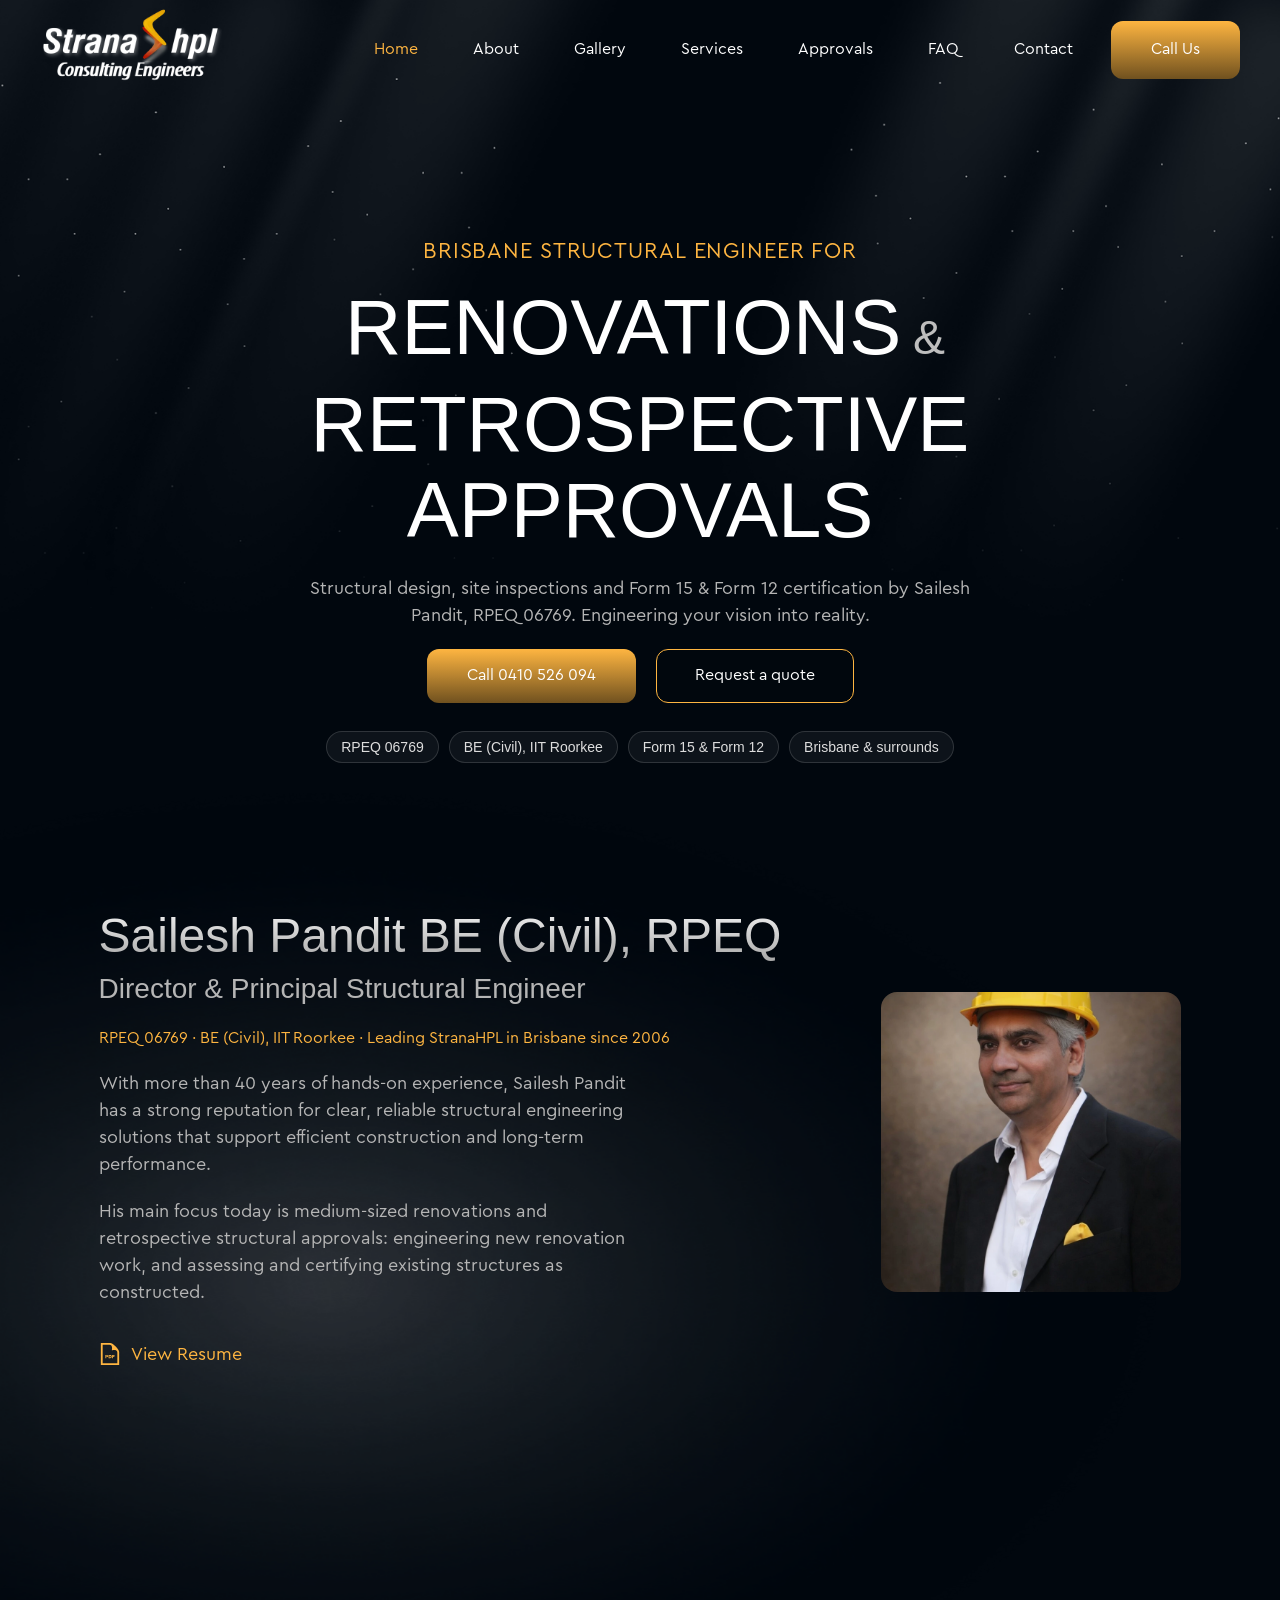
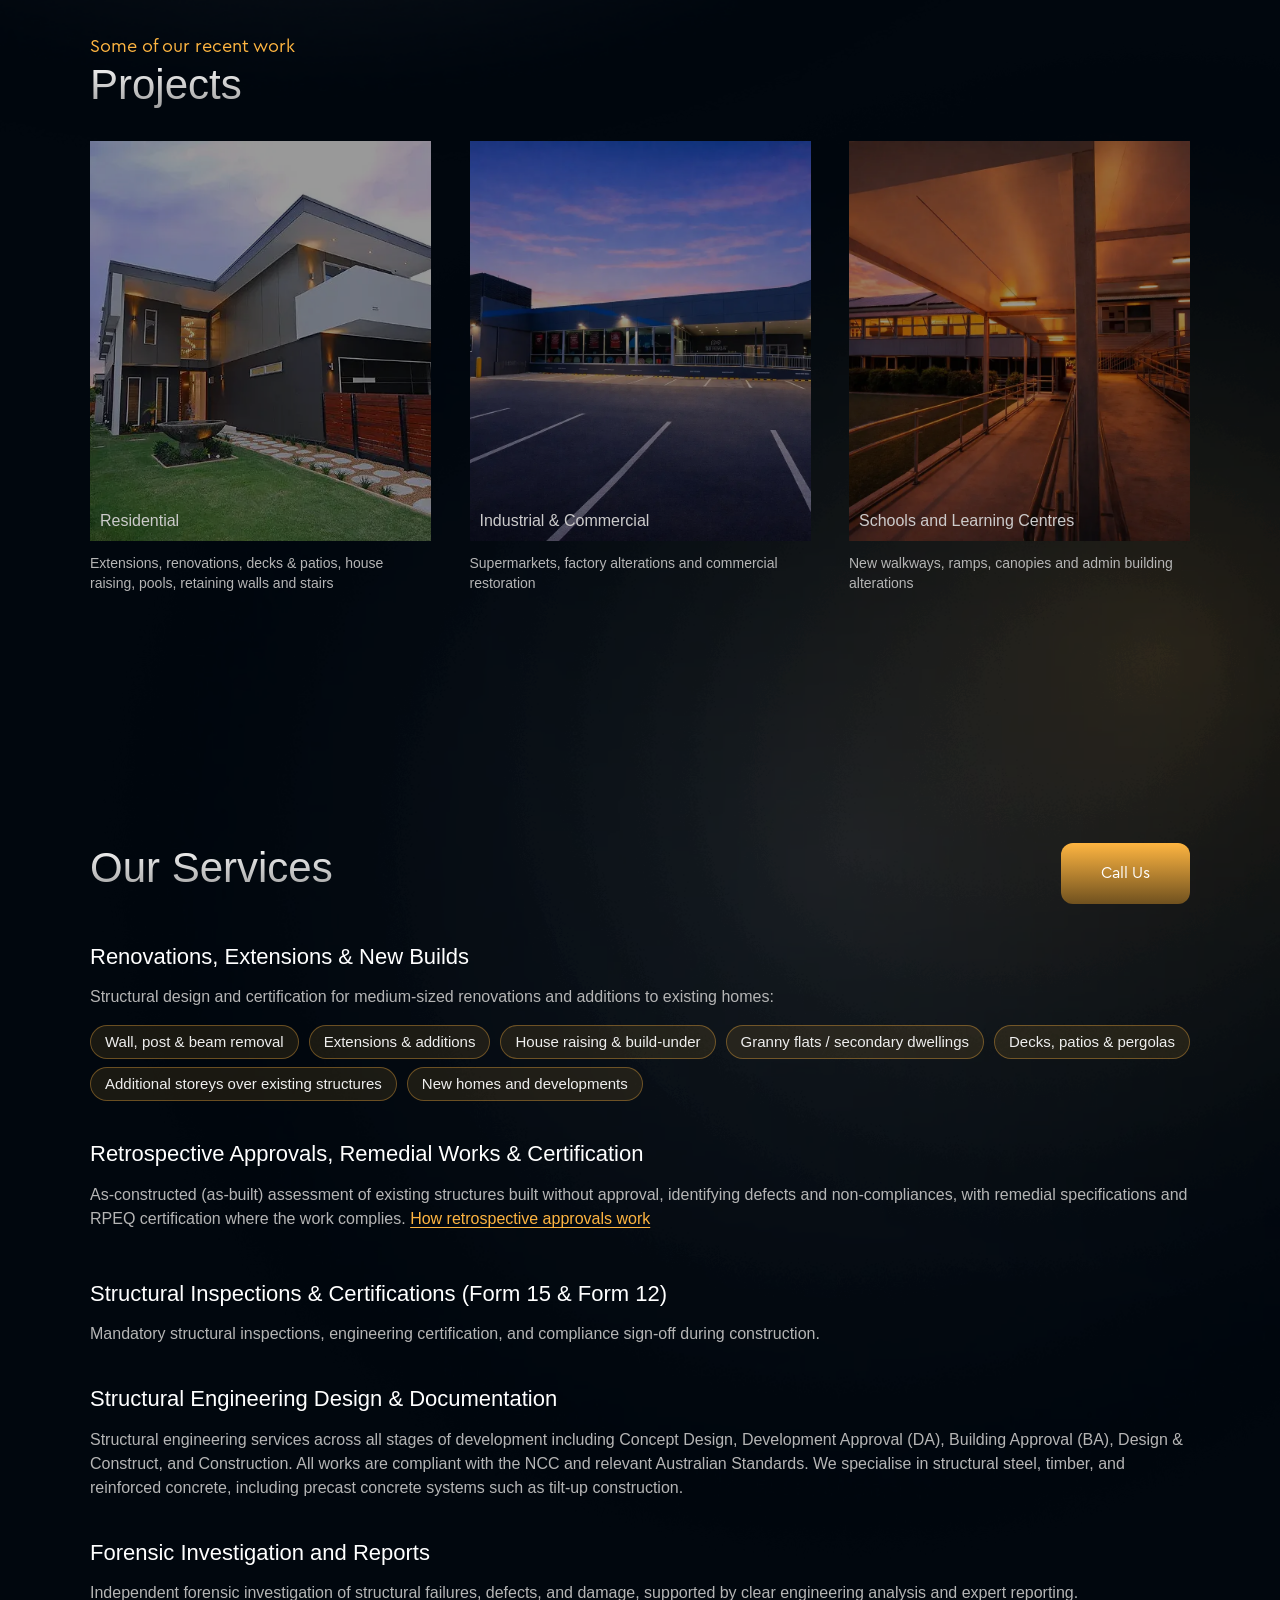
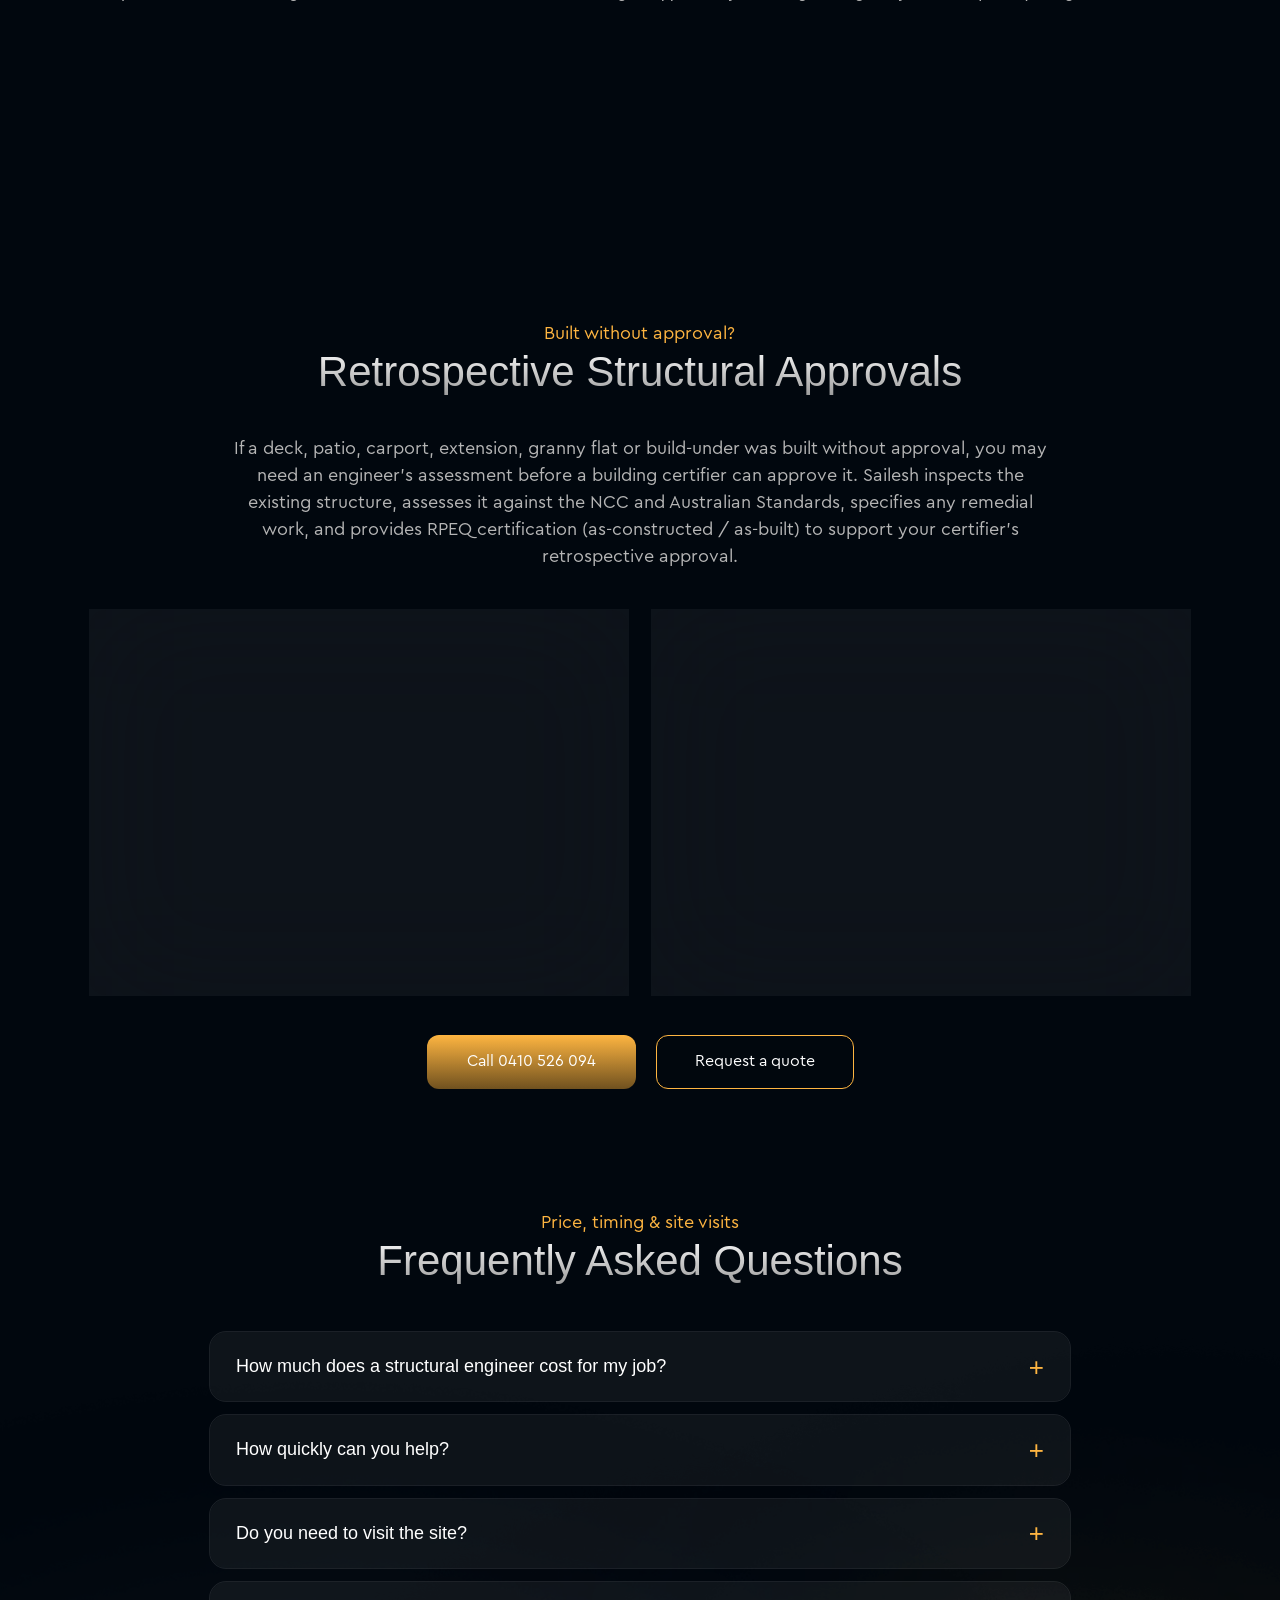
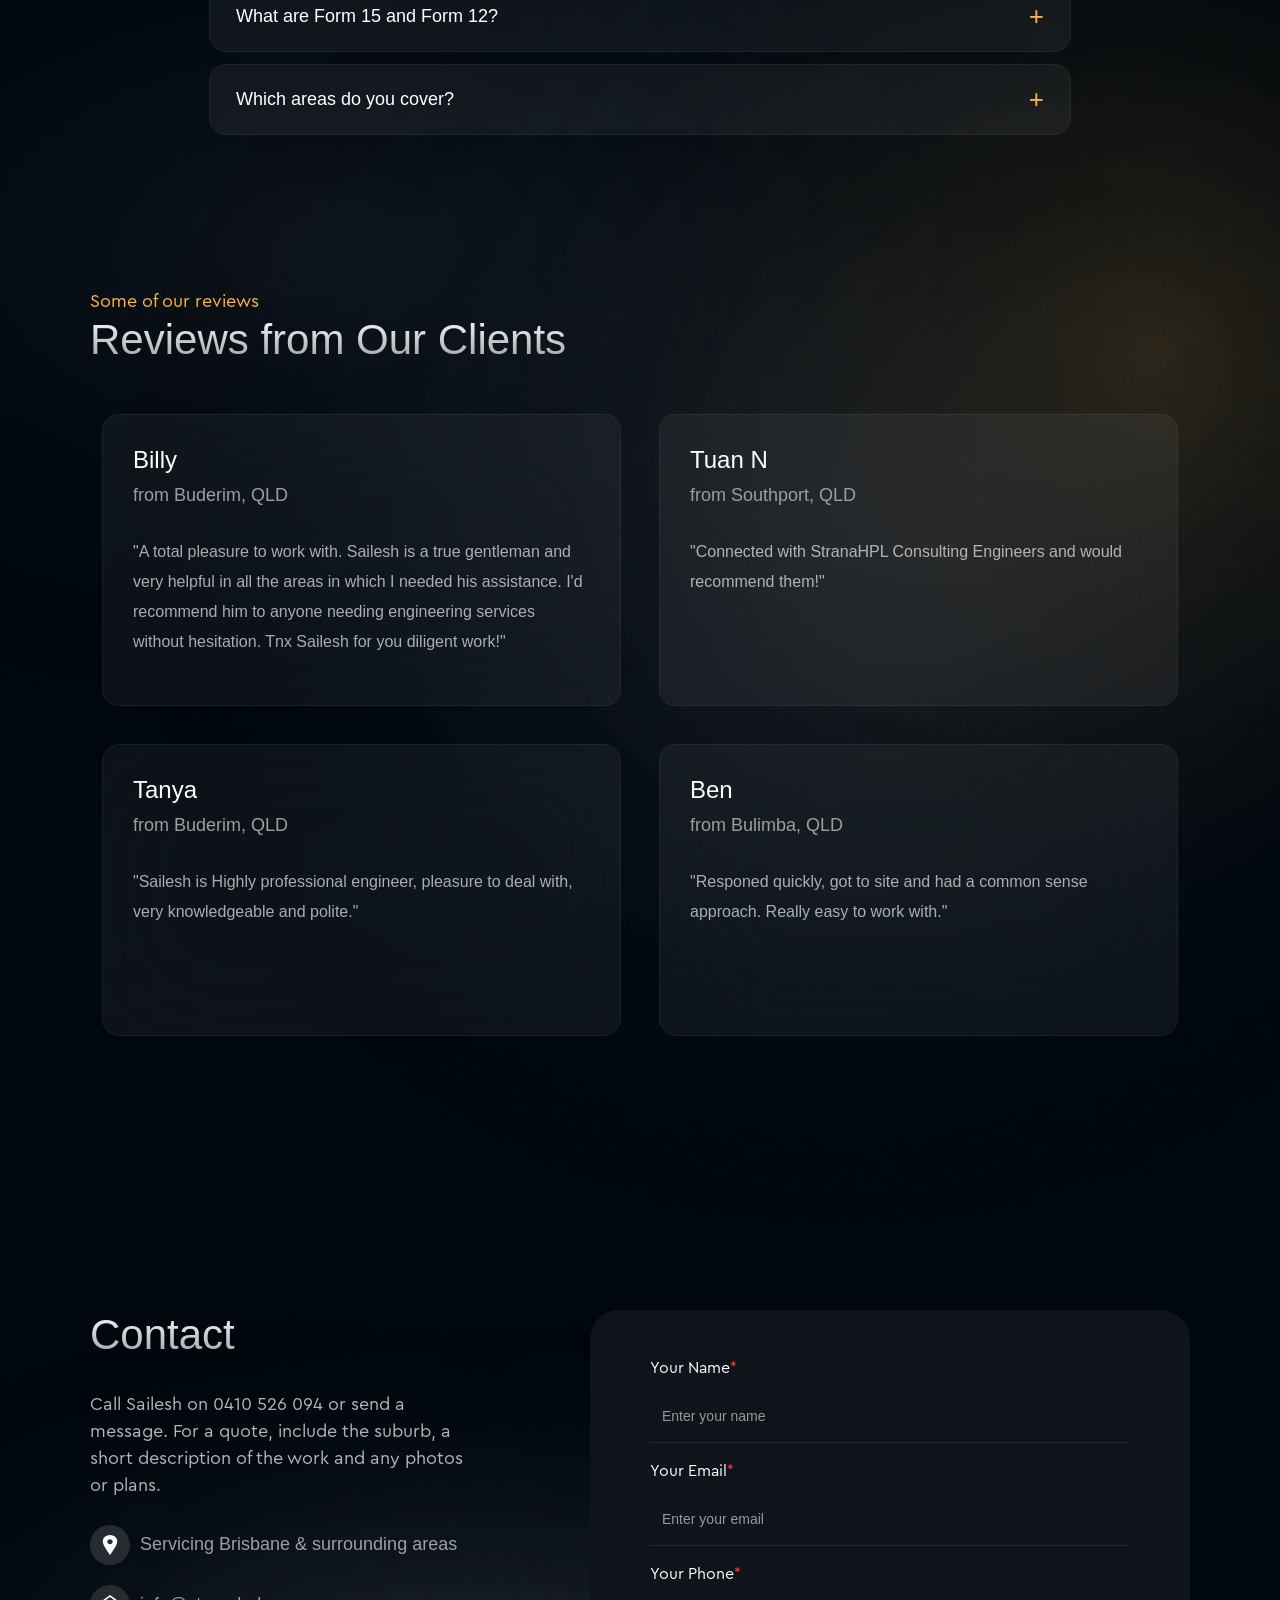
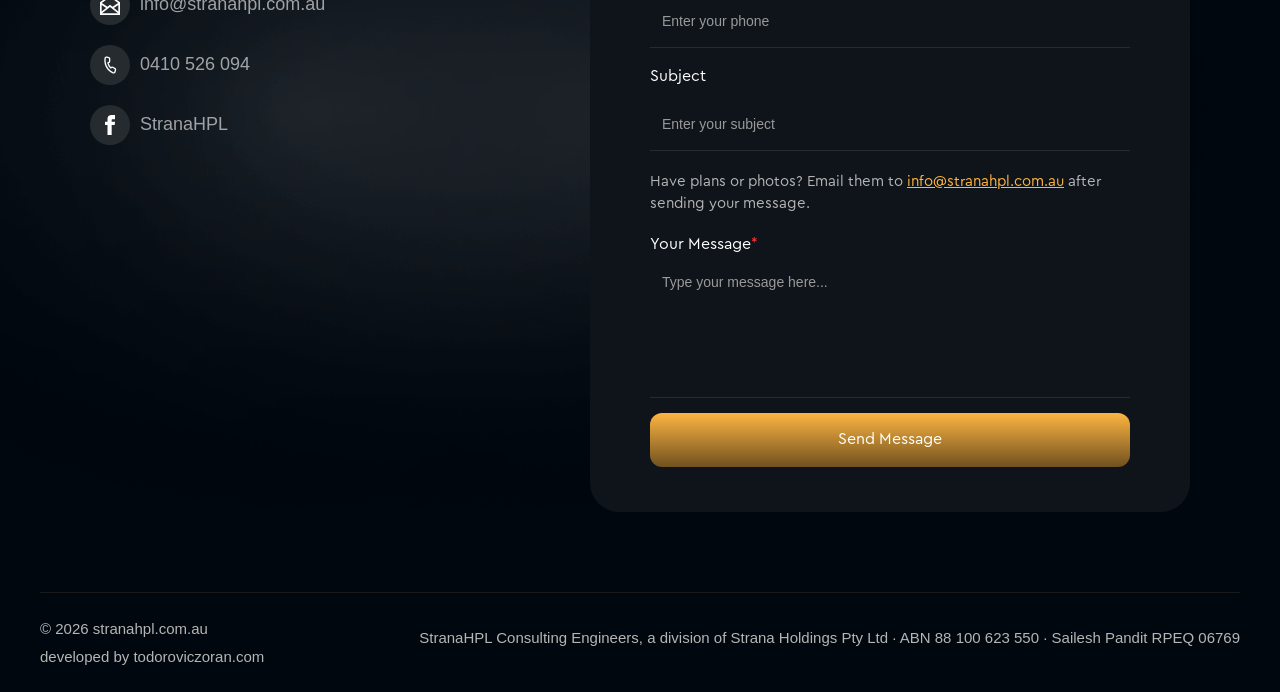
==== commit 28afc50b: "Remove MIEAust" ====
--- a/index.html
+++ b/index.html
@@ -1,1055 +1,1054 @@
-<!DOCTYPE html><!-- Handled by Exflow.site -->
-<html data-wf-page="69960453be2e0388c73de1fd" data-wf-site="69960453be2e0388c73de201" data-wf-status="1" lang="en">
-
-<head>
-
-    <meta charset="utf-8" />
-    <title>Renovation &amp; Retrospective Approval Engineer Brisbane | StranaHPL</title>
-    <meta name="description"
-        content="RPEQ structural engineer in Brisbane for renovations, wall &amp; beam removal, extensions, raise &amp; build-under, retrospective approvals and Form 15 &amp; 12.">
-    <link rel="canonical" href="https://stranahpl.com.au/" />
-    <meta content="Renovation &amp; Retrospective Approval Engineer Brisbane | StranaHPL"
-        property="og:title" />
-    <meta
-        content="RPEQ structural engineer in Brisbane for renovations, wall &amp; beam removal, extensions, raise &amp; build-under, retrospective approvals and Form 15 &amp; 12."
-        property="og:description" />
-    <meta content="Renovation &amp; Retrospective Approval Engineer Brisbane | StranaHPL"
-        property="twitter:title" />
-    <meta
-        content="RPEQ structural engineer in Brisbane for renovations, wall &amp; beam removal, extensions, raise &amp; build-under, retrospective approvals and Form 15 &amp; 12."
-        property="twitter:description" />
-    <meta property="og:url" content="https://stranahpl.com.au/" />
-    <meta property="og:site_name" content="StranaHPL Consulting Engineers" />
-    <meta property="og:locale" content="en_AU" />
-    <meta property="og:image" content="https://stranahpl.com.au/images/optimizovano/Residential/modern-house-extension-structural-design-pullenvale.webp" />
-    <meta property="og:image:alt" content="House extension structural design by StranaHPL, Pullenvale, Brisbane" />
-    <meta name="twitter:image" content="https://stranahpl.com.au/images/optimizovano/Residential/modern-house-extension-structural-design-pullenvale.webp" />
-    <meta property="og:type" content="website" />
-    <meta content="summary_large_image" name="twitter:card" />
-    <meta content="width=device-width, initial-scale=1" name="viewport" />
-    <meta content="Webflow" name="generator" />
-    <meta name="google-site-verification" content="hGU7vqhKhk0SN9FeXqIxdK0foX82HFiQ5LBu7_njfuE" />
-    <meta name="msvalidate.01" content="7A5A408FAA802A0A236FCC4D207BAD30" />
-    <link href="css/stranahpl2.webflow.shared.694fe512b.css" rel="stylesheet" type="text/css" />
-    <link href="css/site-improvements.css" rel="stylesheet" type="text/css" />
-
-    <script type="application/ld+json">
-{
-  "@context": "https://schema.org",
-  "@type": [
-    "ProfessionalService",
-    "LocalBusiness"
-  ],
-  "@id": "https://stranahpl.com.au/#business",
-  "name": "StranaHPL Consulting Engineers",
-  "legalName": "Strana Holdings Pty Ltd",
-  "alternateName": "StranaHPL",
-  "url": "https://stranahpl.com.au/",
-  "logo": "https://stranahpl.com.au/images/logo_new1.webp",
-  "image": "https://stranahpl.com.au/images/optimizovano/Residential/modern-house-extension-structural-design-pullenvale.webp",
-  "telephone": "+61 410 526 094",
-  "email": "info@stranahpl.com.au",
-  "taxID": "ABN 88 100 623 550",
-  "description": "Brisbane structural engineering consultancy led by Sailesh Pandit, RPEQ 06769. Renovations, retrospective structural approvals, Form 15 and Form 12 certification, inspections and structural design.",
-  "address": {
-    "@type": "PostalAddress",
-    "addressLocality": "Brisbane",
-    "addressRegion": "QLD",
-    "addressCountry": "AU"
-  },
-  "areaServed": [
-    {
-      "@type": "City",
-      "name": "Brisbane"
-    },
-    {
-      "@type": "AdministrativeArea",
-      "name": "South East Queensland"
-    }
-  ],
-  "sameAs": [
-    "https://www.facebook.com/p/Strana-HPL-Consulting-Engineers-100070554152383/"
-  ],
-  "founder": {
-    "@type": "Person",
-    "@id": "https://stranahpl.com.au/#sailesh",
-    "name": "Sailesh Pandit",
-    "jobTitle": "Director & Principal Structural Engineer",
-    "hasCredential": {
-      "@type": "EducationalOccupationalCredential",
-      "credentialCategory": "Professional registration",
-      "name": "Registered Professional Engineer of Queensland (RPEQ) 06769"
-    },
-    "alumniOf": {
-      "@type": "CollegeOrUniversity",
-      "name": "Indian Institute of Technology Roorkee"
-    }
-  },
-  "knowsAbout": [
-    "Structural engineering",
-    "Renovations",
-    "Retrospective approvals",
-    "As-constructed certification",
-    "Form 15",
-    "Form 12",
-    "House raising",
-    "Wall and beam removal",
-    "Residential structural design",
-    "Commercial structural design"
-  ],
-  "hasOfferCatalog": {
-    "@type": "OfferCatalog",
-    "name": "Structural engineering services",
-    "itemListElement": [
-      {
-        "@type": "Offer",
-        "itemOffered": {
-          "@type": "Service",
-          "name": "Renovation structural engineering",
-          "description": "Wall, post and beam removal, extensions and additions, house raising and build-under, granny flats / secondary dwellings, decks, patios and pergolas, and additional storeys.",
-          "areaServed": "Brisbane, QLD"
-        }
-      },
-      {
-        "@type": "Offer",
-        "itemOffered": {
-          "@type": "Service",
-          "name": "Retrospective structural approvals",
-          "description": "As-constructed / as-built structural assessment and RPEQ certification of existing structures built without approval, with remedial design where needed.",
-          "areaServed": "Brisbane, QLD"
-        }
-      },
-      {
-        "@type": "Offer",
-        "itemOffered": {
-          "@type": "Service",
-          "name": "Structural inspections and certification (Form 15 and Form 12)",
-          "description": "Structural inspections, engineering certification and compliance sign-off.",
-          "areaServed": "Brisbane, QLD"
-        }
-      },
-      {
-        "@type": "Offer",
-        "itemOffered": {
-          "@type": "Service",
-          "name": "Structural engineering design and documentation",
-          "description": "Design and documentation for concept, DA, BA, design and construct, and construction stages, compliant with the NCC and Australian Standards.",
-          "areaServed": "Brisbane, QLD"
-        }
-      },
-      {
-        "@type": "Offer",
-        "itemOffered": {
-          "@type": "Service",
-          "name": "Forensic investigation and reports",
-          "description": "Investigation of structural failures, defects and damage, with engineering reports.",
-          "areaServed": "Brisbane, QLD"
-        }
-      }
-    ]
-  }
-}
-    </script>
-    <script type="application/ld+json">
-{
-  "@context": "https://schema.org",
-  "@type": "FAQPage",
-  "mainEntity": [
-    {
-      "@type": "Question",
-      "name": "How much does a structural engineer cost for my job?",
-      "acceptedAnswer": {
-        "@type": "Answer",
-        "text": "Fees depend on the type and size of the job. Send photos, plans or a short description of the work and Sailesh will discuss what's involved and give you a quote before any work starts."
-      }
-    },
-    {
-      "@type": "Question",
-      "name": "How quickly can you help?",
-      "acceptedAnswer": {
-        "@type": "Answer",
-        "text": "Timing depends on the job and the current workload. Ask when you get in touch and you'll get a time estimate for your project."
-      }
-    },
-    {
-      "@type": "Question",
-      "name": "Do you need to visit the site?",
-      "acceptedAnswer": {
-        "@type": "Answer",
-        "text": "Most retrospective approvals and inspections need a site inspection so the existing structure can be checked. For some design jobs, photos and plans are enough to get started. Sailesh will tell you what your job needs."
-      }
-    },
-    {
-      "@type": "Question",
-      "name": "What are Form 15 and Form 12?",
-      "acceptedAnswer": {
-        "@type": "Answer",
-        "text": "In Queensland, a Form 15 is a compliance certificate for building design or specification, and a Form 12 is an aspect certificate for an inspected part of the building work. Your building certifier will tell you which certificates they need, and Sailesh can provide them as an RPEQ engineer where the work complies."
-      }
-    },
-    {
-      "@type": "Question",
-      "name": "Which areas do you cover?",
-      "acceptedAnswer": {
-        "@type": "Answer",
-        "text": "Brisbane and surrounding areas. If your project is further away, get in touch to check."
-      }
-    }
-  ]
-}
-    </script>
-
-
-    <style>
-        html.w-mod-js:not(.w-mod-ix3) :is([data-wf-target*='["69960453be2e0388c73de1fd","8ce94df7-5f7d-7bd6-2499-a15a551334f0"]'], [data-wf-target*='["69960453be2e0388c73de1fd","788c072d-4b2e-2894-7496-30ef289dd043"]'], .nav, .heading) {
-            visibility: hidden !important;
-        }
-    </style>
-    <style>
-        /* File input styling */
-
-        /* Ovo se izvršava ODMAH, pre nego što se JS učita */
-        .is-loading {
-            opacity: 0;
-            transform: translateY(-25px) !important;
-        }
-
-        #File {
-            cursor: pointer;
-            color: #a8a8a8;
-        }
-
-        #File::file-selector-button {
-            display: none;
-            color: #fff;
-        }
-
-        /* Firefox specific */
-        #File::-webkit-file-upload-button {
-            display: none;
-        }
-
-        /* Modal gallery styles */
-        .modal-gallery {
-            position: fixed;
-            inset: 0;
-            display: flex;
-            align-items: center;
-            justify-content: center;
-            z-index: 9999;
-            background: rgba(0, 0, 0, 0.85);
-            visibility: hidden;
-            opacity: 0;
-            transition: opacity .2s ease, visibility .2s;
-        }
-
-        .modal-gallery.open {
-            visibility: visible;
-            opacity: 1
-        }
-
-        .modal-gallery .modal-content {
-            position: relative;
-            max-width: 1000px;
-            width: 100%;
-            max-height: 90%;
-            display: flex;
-            flex-direction: column;
-            align-items: center;
-            justify-content: center;
-            gap: 18px
-        }
-
-
-        .modal-gallery img {
-            display: block;
-            border-radius: 4px;
-            box-shadow: 0 6px 30px rgba(0, 0, 0, .6)
-        }
-
-        .modal-gallery .modal-close,
-        .modal-gallery .modal-prev,
-        .modal-gallery .modal-next {
-            position: absolute;
-            background: rgba(0, 0, 0, 0.55);
-            color: #fff;
-            border: none;
-            padding: 16px;
-            border-radius: 50%;
-            cursor: pointer;
-            font-size: 28px;
-            line-height: 1;
-            display: flex;
-            align-items: center;
-            justify-content: center
-        }
-
-        .modal-gallery .modal-close {
-            right: 12px;
-            top: 12px;
-            padding: 12px;
-            font-size: 22px;
-            border-radius: 6px
-        }
-
-        .modal-gallery .modal-prev {
-            left: 8px;
-            top: 50%;
-            transform: translateY(-50%);
-        }
-
-        .modal-gallery .modal-next {
-            right: 8px;
-            top: 50%;
-            transform: translateY(-50%);
-        }
-
-        .modal-gallery .modal-main-img {
-            width: 70%;
-            height: auto;
-            max-height: 75vh;
-            object-fit: contain
-        }
-
-        .modal-gallery .modal-previews {
-            width: 90%;
-            display: flex;
-            flex-wrap: wrap;
-            gap: 8px;
-            overflow-x: auto;
-            padding: 8px 6px;
-            justify-content: center;
-        }
-
-        .modal-gallery .modal-previews img {
-            width: 84px;
-            height: 56px;
-            object-fit: cover;
-            border-radius: 4px;
-            opacity: 0.7;
-            cursor: pointer;
-            border: 2px solid transparent
-        }
-
-        .modal-gallery .modal-previews img.active {
-            opacity: 1;
-            border-color: #fff
-        }
-
-        .modal-gallery .modal-caption {
-            color: #fff;
-            text-align: center;
-            font-size: 14px
-        }
-
-        /* Hidden static image data containers for modal gallery */
-        .modal-gallery-data {
-            display: none;
-        }
-
-        @media (max-width:700px) {
-            .modal-gallery .modal-main-img {
-                width: 92%
-            }
-
-            .modal-gallery .modal-previews img {
-                width: 64px;
-                height: 44px
-            }
-
-            .modal-gallery .modal-prev,
-            .modal-gallery .modal-next {
-                padding: 12px;
-                font-size: 20px
-            }
-        }
-    </style>
-    <link href="https://fonts.googleapis.com" rel="preconnect" />
-    <link href="https://fonts.gstatic.com" rel="preconnect" />
-    <link rel="stylesheet" href="https://cdn.jsdelivr.net/npm/swiper@12/swiper-bundle.min.css" />
-
-    <script src="https://ajax.googleapis.com/ajax/libs/webfont/1.6.26/webfont.js" type="text/javascript"></script>
-    <script
-        type="text/javascript">WebFont.load({ google: { families: ["Ubuntu:300,300italic,400,400italic,500,500italic,700,700italic", "PT Sans:400,400italic,700,700italic", "Inter:300,400,500,600,700"] } });</script>
-    <script
-        type="text/javascript">!function (o, c) { var n = c.documentElement, t = " w-mod-"; n.className += t + "js", ("ontouchstart" in o || o.DocumentTouch && c instanceof DocumentTouch) && (n.className += t + "touch") }(window, document);</script>
-    <link href="images/favicon.png" rel="shortcut icon" type="image/x-icon" />
-    <link href="images/app-icon.png" rel="apple-touch-icon" />
-
-    <style>
-        .swiper {
-            width: 100%;
-            height: 380px;
-        }
-
-        .swiper-slide {
-            text-align: center;
-            width: 500px;
-            height: 350px;
-            font-size: 18px;
-            background: #444;
-            display: flex;
-            justify-content: center;
-            align-items: center;
-            cursor: grab;
-            box-sizing: border-box;
-        }
-
-        .swiper-slide img {
-            display: block;
-            width: 100%;
-            height: 100%;
-            object-fit: cover;
-        }
-    </style>
-</head>
-
-<body class="body">
-    <div data-animation="default" data-collapse="medium" data-duration="400" data-easing="ease" data-easing2="ease"
-        role="banner" class="nav w-nav">
-        <div class="container-large"><a href="#home" class="w-nav-brand" aria-label="StranaHPL home"><img src="images/logo_new1.webp"
-                    width="185" sizes="185px"
-                    alt="StranaHPL Consulting Engineers logo"
-                    srcset="images/logo_new1-p-500.webp 500w, images/logo_new1-p-800.webp 800w, images/logo_new1-p-1080.webp 1080w, images/logo_new1-p-1600.webp 1600w, images/logo_new1.webp 1788w"
-                    class="image_desktop" /><img src="images/logo_new1.webp" loading="lazy"
-                    alt="StranaHPL Consulting Engineers logo"
-                    class="image_mobile" /></a>
-            <div class="nav-right-wrapper">
-                <nav role="navigation" class="nav-menu w-nav-menu">
-                    <div class="links-wrapper">
-                        <p class="text-desc text-neon text-center nav-mobile-label">Links</p><a href="#home"
-                            class="nav-link text-light w-nav-link">Home</a><a href="#about"
-                            class="nav-link text-light w-nav-link">About</a><a href="#projects"
-                            class="nav-link text-light w-nav-link">Gallery</a><a href="#services"
-                            class="nav-link text-light w-nav-link">Services</a><a href="#retrospective-approvals"
-                            class="nav-link text-light w-nav-link">Approvals</a><a href="#faq"
-                            class="nav-link text-light w-nav-link">FAQ</a><a href="#contact"
-                            class="nav-link text-light w-nav-link">Contact</a>
-                    </div>
-                </nav><a data-w-id="6853fd3b-c9bc-a9da-e100-4dcd2d9046ee" href="tel:+61410526094" data-target="#contact"
-                    class="button-cta button-nav w-button">Call Us</a>
-                <div data-w-id="6853fd3b-c9bc-a9da-e100-4dcd2d9046f0" class="menu-button w-nav-button">
-                    <div class="hamburger-wrapper">
-                        <div class="hamburger-line1"></div>
-                        <div class="hamburger-line2"></div>
-                        <div class="hamburger-line3"></div>
-                    </div>
-                </div>
-            </div>
-        </div>
-    </div>
-    <section id="home" class="section_header">
-        <main class="hero-wrapper margin-top-175 margin-bottom-175">
-            <h1 style="opacity: 1;"
-                data-wf-target="[[[&quot;69960453be2e0388c73de1fd&quot;,&quot;8ce94df7-5f7d-7bd6-2499-a15a551334f0&quot;],[]]]"
-                data-w-id="8ce94df7-5f7d-7bd6-2499-a15a551334f0" class="text-heading text-light text-center text-hero1 sx-hero-title">
-                <span class="sx-hero-eyebrow">Brisbane Structural Engineer for</span>
-                RENOVATIONS <span class="text-span-4">&amp;</span><br />RETROSPECTIVE APPROVALS</h1>
-            <p class="sx-hero-sub">Structural design, site inspections and Form&nbsp;15 &amp; Form&nbsp;12 certification by
-                Sailesh Pandit, RPEQ&nbsp;06769. Engineering your vision into reality.</p>
-            <div class="hero-button-wrapper is-loading sx-hero-buttons"><a
-                    data-wf-target="[[[&quot;69960453be2e0388c73de1fd&quot;,&quot;788c072d-4b2e-2894-7496-30ef289dd043&quot;],[]]]"
-                    data-w-id="788c072d-4b2e-2894-7496-30ef289dd043" href="tel:+61410526094" data-target="#contact"
-                    class="button-cta w-button">Call 0410 526 094</a><a href="#contact" data-scroll-link
-                    class="sx-button-outline">Request a quote</a></div>
-            <ul class="sx-trust" aria-label="Credentials">
-                <li>RPEQ 06769</li>
-                <li>MIEAust</li>
-                <li>BE (Civil), IIT Roorkee</li>
-                <li>Form 15 &amp; Form 12</li>
-                <li>Brisbane &amp; surrounds</li>
-            </ul>
-        </main>
-        <img src="images/bg_hero.webp" fetchpriority="high"
-            sizes="(max-width: 1440px) 100vw, 1440px"
-            srcset="images/bg_hero-p-500.webp 500w, images/bg_hero-p-800.webp 800w, images/bg_hero-p-1080.webp 1080w, images/bg_hero.webp 1440w"
-            alt="" class="header_bh" />
-    </section>
-    <section id="about" class="section_about padding-top-200 padding-bottom-200">
-        <div class="container">
-            <div data-w-id="2ba87730-20a7-719d-5b81-26c2c979eb7f" class="about-wrapper gap-100">
-                <div class="about-text-wrapper" data-scroll-stagger>
-                    <h2 class="text-desc text-neon text-right text-about">Sailesh Pandit BE (Civil), RPEQ</h2>
-                    <p class="about-subline">Director &amp; Principal Structural Engineer</p>
-                    <p class="sx-about-creds">RPEQ 06769 · MIEAust · BE (Civil), IIT Roorkee · Leading StranaHPL in Brisbane since 2006</p>
-                    <p class="text-desc text-right margin-top-20 about-section-desc">With more than 40 years of hands-on
-                        experience, Sailesh Pandit has a strong reputation for clear, reliable structural engineering
-                        solutions that support efficient construction and long-term performance.</p>
-                    <p class="text-desc text-right margin-top-20 about-section-desc">His main focus today is medium-sized
-                        renovations and retrospective structural approvals: engineering new renovation work, and
-                        assessing and certifying existing structures as constructed.</p>
-                    <a href="./assets/Sailesh_Pandit_Executive_Resume.pdf" target="_blank"
-                        class="link-block-2 w-inline-block">
-                        <p class="button-link">View Resume</p><img src="images/iconmonstr-file-34-201.svg"
-                            loading="lazy" width="22" alt="" />
-                    </a>
-                </div><img data-scroll-reveal src="images/sailesh_pp.webp" loading="lazy"
-                    alt="Sailesh Pandit, RPEQ structural engineer and director of StranaHPL, Brisbane" class="image-2" />
-            </div>
-        </div>
-    </section>
-    <section id="projects" class="section_projects padding-top-125 padding-bottom-125">
-        <div class="container"><img src="images/gallery_blob2.webp" loading="lazy"
-                data-w-id="8046ce68-70a7-2e80-57b6-44acc0110bcb" sizes="(max-width: 1293px) 100vw, 1293px" alt=""
-                srcset="images/gallery_blob2-p-500.webp 500w, images/gallery_blob2-p-800.webp 800w, images/gallery_blob2-p-1080.webp 1080w, images/gallery_blob2.webp 1293w"
-                class="projects-section-blob-bg" />
-            <div class="projects-wrapper gap-40">
-                <div class="project-section-title" data-scroll-stagger>
-                    <p class="text-desc text-neon text-center">Some of our recent work</p>
-                    <h2 class="text-subheading text-center" id="currentTitle">Projects</h2>
-                </div>
-            </div>
-            <div class="gallery_modal-wrapper" data-scroll-stagger>
-                <a href="#" class="gallery-modal-link" id="gallery_residential">
-                    <p class="gallery_overlaytext">Residential</p>
-                    <img src="images/optimizovano/Residential/modern-house-extension-structural-design-pullenvale.webp"
-                        alt="Residential structural engineer Brisbane: house extension in Pullenvale, project gallery preview" />
-                </a>
-                <a href="#" class="gallery-modal-link" id="gallery_industrial">
-                    <p class="gallery_overlaytext">Industrial &amp; Commercial</p>
-                    <img src="images/optimizovano/Industrial&Commercial/aldi-supermarket-ormeau-structural-engineering.webp"
-                        alt="StranaHPL structural engineering - Industrial &amp; Commercial: new Aldi Supermarket Ormeau exterior view" />
-                </a>
-                <a href="#" class="gallery-modal-link" id="gallery_schools">
-                    <p class="gallery_overlaytext">Schools and Learning Centres</p>
-                    <img src="images/optimizovano/Schools/oxley-state-school-new-walkways-ramps-brisbane.webp"
-                        alt="StranaHPL structural engineering for new walkways and disability ramps at Oxley State School, Brisbane, preview" />
-                </a>
-            </div>
-            <div class="sx-gallery-captions" data-scroll-stagger>
-                <p>Extensions, renovations, decks &amp; patios, house raising, pools, retaining walls and stairs</p>
-                <p>Supermarkets, factory alterations and commercial restoration</p>
-                <p>New walkways, ramps, canopies and admin building alterations</p>
-            </div>
-
-            <!-- Hidden static HTML data for modal galleries -->
-            <div class="modal-gallery-datasets" aria-hidden="true">
-                <div class="modal-gallery-data" data-gallery="residential">
-                    <img src="images/optimizovano/Residential/outdoor-deck-patio-design-kingsholme-gold-coast.webp"
-                        alt="Deck and patio structural design for luxury outdoor kitchen in Kingsholme." />
-                    <img src="images/optimizovano/Residential/residential-structural-engineer-kingsholme-open-plan.webp"
-                        alt="Residential structural engineer design for open-plan living area in Kingsholme, Queensland." />
-                    <img src="images/optimizovano/Residential/modern-house-extension-structural-design-pullenvale.webp"
-                        alt="Extension structural design for modern two-storey residential home in Pullenvale." />
-                    <img src="images/optimizovano/Residential/renovation-structural-engineer-indooroopilly-brisbane.webp"
-                        alt="Renovation structural engineer services for contemporary home facade in Indooroopilly." />
-                    <img src="images/optimizovano/Residential/retaining-wall-engineer-brisbane-residential-pool.webp"
-                        alt="Retaining wall engineer Brisbane - Structural design for residential pool area." />
-                    <img src="images/optimizovano/Residential/structural-steel-design-residential-stairs-queensland.webp"
-                        alt="Structural steel design for modern floating stairs and glass balustrade in a Brisbane home." />
-                    <img src="images/optimizovano/Residential/house-raising-engineer-brisbane-multi-level-home.webp"
-                        alt="House raising engineer Brisbane - Structural design for multi-level residential extension." />
-                    <img src="images/optimizovano/Residential/slab-on-ground-design-as2870-brisbane-driveway.webp"
-                        alt="Slab on ground design AS2870 for luxury residential driveway and house foundation." />
-                    <img src="images/optimizovano/Residential/residential-pool-structural-design-toowong-brisbane.webp"
-                        alt="Structural engineering design for residential swimming pool and outdoor area in Toowong." />
-                    <img src="images/optimizovano/Residential/residential-pool-construction-details-toowong.webp"
-                        alt="Detailed structural engineering for residential swimming pool construction and foundations in Toowong." />
-
-                    <img src="images/optimizovano/Residential/timber-structural-design-internal-stairs-brisbane.webp"
-                        alt="Timber structural design for custom internal stairs in a residential Brisbane home." />
-                </div>
-
-                <div class="modal-gallery-data" data-gallery="industrial">
-                    <img src="images/optimizovano/Industrial&Commercial/commercial-structural-design-beenleigh-brisbane.webp"
-                        alt="Commercial structural engineering design for sports facilities in Beenleigh, Brisbane." />
-                    <img src="images/optimizovano/Industrial&Commercial/aldi-supermarket-ormeau-structural-engineering.webp"
-                        alt="New Aldi Supermarket Ormeau – Commercial structural engineer services for retail developments." />
-                    <img src="images/optimizovano/Industrial&Commercial/pwr-factory-alterations-stapylton-industrial-engineer.webp"
-                        alt="PWR Advanced Cooling Technology Stapylton – Industrial structural engineer for factory alterations." />
-                    <img src="images/optimizovano/Industrial&Commercial/waterford-plaza-restoration-tilt-up-concrete-design.webp"
-                        alt="Waterford Plaza Uplift – Tilt-up concrete design and structural renovation by RPEQ engineer." />
-                    <img src="images/optimizovano/Industrial&Commercial/commercial-building-structural-assessment-waterford.webp"
-                        alt="Structural assessment for Waterford Plaza Restoration and seismic design for commercial buildings." />
-                    <img src="images/optimizovano/Industrial&Commercial/form-15-structural-certification-waterford-plaza.webp"
-                        alt="Waterford Plaza commercial facade engineering and structural certification Form 15." />
-                    <img src="images/optimizovano/Industrial&Commercial/structural-adequacy-certificate-queensland-commercial.webp"
-                        alt="Structural adequacy certificate for Waterford Plaza commercial walkway restoration." />
-                </div>
-
-                <div class="modal-gallery-data" data-gallery="schools">
-                    <img src="images/optimizovano/Schools/oxley-state-school-new-walkways-ramps-brisbane.webp"
-                        alt="Structural engineering for new walkways and disability ramps at Oxley State School, Brisbane." />
-
-                    <img src="images/optimizovano/Schools/structural-certification-form-15-oxley-school.webp"
-                        alt="RPEQ structural engineer certification and Form 15 for school infrastructure in Queensland." />
-
-                    <img src="images/optimizovano/Schools/school-infrastructure-structural-design-oxley.webp"
-                        alt="Durable structural steel design for educational facility walkways at Oxley State School." />
-
-                    <img src="images/optimizovano/Schools/seven-hills-state-school-new-canopy-design.webp"
-                        alt="Structural design for new school canopy and walkways at Seven Hills State School, Brisbane." />
-
-                    <img src="images/optimizovano/Schools/admin-building-alterations-seven-hills-school.webp"
-                        alt="Commercial structural engineer services for administrative building alterations at Seven Hills State School." />
-                </div>
-            </div>
-
-        </div>
-    </section>
-    <section id="services" class="section_testamonials padding-top-125 padding-bottom-125"><img
-            src="images/services_blob.webp" loading="lazy" sizes="(max-width: 1248px) 100vw, 1248px"
-            srcset="images/services_blob-p-500.webp 500w, images/services_blob-p-800.webp 800w, images/services_blob-p-1080.webp 1080w, images/services_blob.webp 1248w"
-            alt="" class="testamonial-blog-bg" />
-        <div class="container">
-            <div class="service_wrapper">
-                <div class="service_row" data-scroll-stagger>
-                    <h2 class="text-subheading text-center">Our Services</h2><a href="tel:+61410526094"
-                        data-target="#contact" class="button-cta service_button w-button">Call Us</a>
-                </div>
-                <div class="service" data-scroll-reveal>
-                    <h3 class="text-subtitle testamonial-title margin-bottom-40">Renovations, Extensions &amp; New
-                        Builds</h3>
-                    <p class="text-desc text-center workflow-desc testaminial-text sx-service-text">Structural design and
-                        certification for medium-sized renovations and additions to existing homes:</p>
-                    <ul class="sx-service-list">
-                        <li>Wall, post &amp; beam removal</li>
-                        <li>Extensions &amp; additions</li>
-                        <li>House raising &amp; build-under</li>
-                        <li>Granny flats / secondary dwellings</li>
-                        <li>Decks, patios &amp; pergolas</li>
-                        <li>Additional storeys over existing structures</li>
-                        <li>New homes and developments</li>
-                    </ul>
-                </div>
-                <div class="service" data-scroll-reveal>
-                    <h3 class="text-subtitle testamonial-title margin-bottom-40">Retrospective Approvals, Remedial
-                        Works &amp; Certification</h3>
-                    <p class="text-desc text-center workflow-desc testaminial-text sx-service-text">As-constructed
-                        (as-built) assessment of existing structures built without approval, identifying defects and
-                        non-compliances, with remedial specifications and RPEQ certification where the work complies.
-                        <a href="#retrospective-approvals" data-scroll-link class="sx-inline-link">How retrospective
-                            approvals work</a></p>
-                </div>
-                <div class="service" data-scroll-reveal>
-                    <h3 class="text-subtitle testamonial-title margin-bottom-40">Structural Inspections &amp;
-                        Certifications (Form 15 &amp; Form 12)</h3>
-                    <p class="text-desc text-center workflow-desc testaminial-text">Mandatory structural inspections,
-                        engineering certification, and compliance sign-off during construction.</p>
-                </div>
-                <div class="service" data-scroll-reveal>
-                    <h3 class="text-subtitle testamonial-title margin-bottom-40">Structural Engineering Design &amp;
-                        Documentation</h3>
-                    <p class="text-desc text-center workflow-desc testaminial-text">Structural engineering services
-                        across all stages of development including Concept Design, Development Approval (DA), Building
-                        Approval (BA), Design &amp; Construct, and Construction. All works are compliant with the NCC
-                        and relevant Australian Standards. We specialise in structural steel, timber, and reinforced
-                        concrete, including precast concrete systems such as tilt-up construction.</p>
-                </div>
-                <div class="service" data-scroll-reveal>
-                    <h3 class="text-subtitle testamonial-title margin-bottom-40">Forensic Investigation and Reports</h3>
-                    <p class="text-desc text-center workflow-desc testaminial-text">Independent forensic investigation
-                        of structural failures, defects, and damage, supported by clear engineering analysis and expert
-                        reporting.</p>
-                </div>
-            </div>
-        </div>
-    </section>
-    <section id="retrospective-approvals" class="sx-section padding-top-125 padding-bottom-125">
-        <div class="container">
-            <div class="sx-wrapper">
-                <div class="project-section-title" data-scroll-stagger>
-                    <p class="text-desc text-neon text-center">Built without approval?</p>
-                    <h2 class="text-subheading text-center">Retrospective Structural Approvals</h2>
-                </div>
-                <p class="text-desc sx-lead" data-scroll-reveal>If a deck, patio, carport, extension, granny flat or
-                    build-under was built without approval, you may need an engineer's assessment before a building
-                    certifier can approve it. Sailesh inspects the existing structure, assesses it against the NCC and
-                    Australian Standards, specifies any remedial work, and provides RPEQ certification (as-constructed /
-                    as-built) to support your certifier's retrospective approval.</p>
-                <div class="sx-grid" data-scroll-stagger>
-                    <div class="sx-card">
-                        <h3 class="sx-card-title">Structures we assess</h3>
-                        <ul class="sx-service-list">
-                            <li>Decks, patios &amp; pergolas</li>
-                            <li>Carports &amp; awnings</li>
-                            <li>Extensions &amp; additions</li>
-                            <li>Granny flats / secondary dwellings</li>
-                            <li>Build-unders &amp; enclosed lower levels</li>
-                            <li>Removed walls, posts &amp; beams</li>
-                            <li>Retaining walls</li>
-                        </ul>
-                    </div>
-                    <div class="sx-card">
-                        <h3 class="sx-card-title">How it works</h3>
-                        <ol class="sx-steps">
-                            <li><strong>Get in touch.</strong> Send photos, any existing plans and what your certifier
-                                has asked for.</li>
-                            <li><strong>Site inspection.</strong> Sailesh inspects the structure as it was built.</li>
-                            <li><strong>Assessment.</strong> The structure is checked against the NCC and relevant
-                                Australian Standards.</li>
-                            <li><strong>Remedial design, if needed.</strong> Clear details for your builder to fix any
-                                non-compliances.</li>
-                            <li><strong>Certification.</strong> RPEQ certification, such as Form 15 or Form 12, as your
-                                certifier requires.</li>
-                        </ol>
-                    </div>
-                </div>
-                <div class="sx-cta-row" data-scroll-reveal>
-                    <a href="tel:+61410526094" data-target="#contact" class="button-cta w-button">Call 0410 526 094</a>
-                    <a href="#contact" data-scroll-link class="sx-button-outline">Request a quote</a>
-                </div>
-            </div>
-        </div>
-    </section>
-    <section id="faq" class="sx-section padding-bottom-125">
-        <div class="container">
-            <div class="sx-wrapper">
-                <div class="project-section-title" data-scroll-stagger>
-                    <p class="text-desc text-neon text-center">Price, timing &amp; site visits</p>
-                    <h2 class="text-subheading text-center">Frequently Asked Questions</h2>
-                </div>
-                <div class="sx-faq" data-scroll-stagger>
-                    <details class="sx-faq-item">
-                        <summary>How much does a structural engineer cost for my job?</summary>
-                        <p>Fees depend on the type and size of the job. Send photos, plans or a short description of the work and Sailesh will discuss what's involved and give you a quote before any work starts.</p>
-                    </details>
-                    <details class="sx-faq-item">
-                        <summary>How quickly can you help?</summary>
-                        <p>Timing depends on the job and the current workload. Ask when you get in touch and you'll get a time estimate for your project.</p>
-                    </details>
-                    <details class="sx-faq-item">
-                        <summary>Do you need to visit the site?</summary>
-                        <p>Most retrospective approvals and inspections need a site inspection so the existing structure can be checked. For some design jobs, photos and plans are enough to get started. Sailesh will tell you what your job needs.</p>
-                    </details>
-                    <details class="sx-faq-item">
-                        <summary>What are Form 15 and Form 12?</summary>
-                        <p>In Queensland, a Form 15 is a compliance certificate for building design or specification, and a Form 12 is an aspect certificate for an inspected part of the building work. Your building certifier will tell you which certificates they need, and Sailesh can provide them as an RPEQ engineer where the work complies.</p>
-                    </details>
-                    <details class="sx-faq-item">
-                        <summary>Which areas do you cover?</summary>
-                        <p>Brisbane and surrounding areas. If your project is further away, get in touch to check.</p>
-                    </details>
-                </div>
-            </div>
-        </div>
-    </section>
-    <section id="reviews" class="section_testamonials padding-top-125 padding-bottom-125"
-        style="padding-top: 40px; position: relative;"><img src="images/services_blob.webp" loading="lazy" alt=""
-            class="testamonial-blog-bg" />
-        <img src="images/gallery_blob2.webp" loading="lazy" alt="" class="testamonial-blog-bg" style="opacity: 0.3;" />
-        <div class="container">
-            <div class="service_wrapper">
-                <div class="project-section-title" data-scroll-stagger>
-                    <p class="text-desc text-neon text-center">Some of our reviews</p>
-                    <h2 class="text-subheading text-center review-title">Reviews from Our Clients</h2>
-                </div>
-                <div class="review-wrapper" data-scroll-stagger>
-                    <div class="testamonial_card">
-                        <p class="testamonial-name">Billy</p>
-                        <p class="testaomial-subline">from Buderim, QLD</p>
-                        <p class="testaominal-desc2">"A total pleasure to work with. Sailesh is a true gentleman and
-                            very helpful in all the areas in which I needed his assistance. I'd recommend him to anyone
-                            needing engineering services without hesitation. Tnx Sailesh for you diligent
-                            work!"</p>
-                    </div>
-                    <div class="testamonial_card">
-                        <p class="testamonial-name">Tuan N</p>
-                        <p class="testaomial-subline">from Southport, QLD</p>
-                        <p class="testaominal-desc2">"Connected with StranaHPL
-                            Consulting Engineers and would recommend them!"</p>
-                    </div>
-                    <div class="testamonial_card">
-                        <p class="testamonial-name">Tanya</p>
-                        <p class="testaomial-subline">from Buderim, QLD</p>
-
-                        <p class="testaominal-desc2">"Sailesh is Highly professional engineer, pleasure to deal with,
-                            very knowledgeable and polite."</p>
-                    </div>
-                    <div class="testamonial_card">
-                        <p class="testamonial-name">Ben</p>
-                        <p class="testaomial-subline">from Bulimba, QLD</p>
-                        <p class="testaominal-desc2">"Responed quickly, got to site and had a common sense approach.
-                            Really easy to work with."</p>
-                    </div>
-
-                </div>
-
-            </div>
-        </div>
-    </section>
-    <section id="contact" class="section_contact-page">
-        <div class="container">
-            <div class="contact-page-wrapper">
-                <div class="contact-page-title-wrapper" data-scroll-stagger>
-                    <h2 class="text-subheading contact-title">Contact</h2>
-                    <p class="text-desc sx-contact-intro">Call Sailesh on 0410 526 094 or send a message. For a quote,
-                        include the suburb, a short description of the work and any photos or plans.</p>
-                    <a href="https://share.google/0NROscUdclydE7fRc" target="_blank"
-                        class="link_contact w-inline-block">
-                        <div class="contact-page-social">
-                            <div class="social-media-circle-modal"><img style="height: 50%;" src="images/location.svg"
-                                    loading="lazy" alt="" class="image-4" /></div>
-                            <p class="paragraph-2">Servicing Brisbane &amp; surrounding areas</p>
-                        </div>
-
-                    </a>
-                    <a href="mailto:info@stranahpl.com.au" class="link_contact w-inline-block">
-                        <div class="contact-page-social">
-                            <div class="social-media-circle-modal"><img src="images/iconmonstr-email-8-201.svg"
-                                    loading="lazy" alt="" class="image-4" /></div>
-                            <p class="paragraph-2">info@stranahpl.com.au</p>
-                        </div>
-                    </a><a href="tel:+61410526094" class="link_contact w-inline-block">
-                        <div class="contact-page-social">
-                            <div class="social-media-circle-modal"><img src="images/phone.svg" loading="lazy"
-                                    alt="" class="image-4" /></div>
-                            <p class="paragraph-2">0410 526 094</p>
-                        </div>
-                    </a>
-                    <a href="https://www.facebook.com/p/Strana-HPL-Consulting-Engineers-100070554152383/"
-                        target="_blank" class="link_contact w-inline-block">
-                        <div class="contact-page-social">
-                            <div class="social-media-circle-modal"><img src="images/iconmonstr-facebook-1-201.svg"
-                                    loading="lazy" alt="" class="image-4" /></div>
-                            <p class="paragraph-2">StranaHPL</p>
-                        </div>
-
-                    </a>
-                </div>
-                <div class="contact-page-form" data-scroll-reveal>
-                    <div class="w-form">
-                        <form id="wf-form-Message" name="wf-form-Message" data-name="Message" method="POST"
-                            action="https://formspree.io/f/mwvnlgrk" class="contact-page-form-wrapper">
-                            <label for="Name" class="modal-contact-form-label">Your Name<span
-                                    class="text-orange">*</span></label>
-                            <input class="contact-modal-form-input w-input" maxlength="256" name="Name" data-name="Name"
-                                placeholder="Enter your name" type="text" id="Name" required="" />
-                            <label for="Email" class="modal-contact-form-label">Your
-                                Email<span class="text-orange">*</span></label>
-                            <input class="contact-modal-form-input w-input" maxlength="256" name="Email"
-                                data-name="Email" placeholder="Enter your email" type="email" id="Email" required="" />
-                            <label for="Phone" class="modal-contact-form-label">Your Phone<span
-                                    class="text-orange">*</span></label>
-                            <input class="contact-modal-form-input w-input" maxlength="256" name="Phone"
-                                data-name="Phone" placeholder="Enter your phone" type="tel" id="Phone" required="" />
-                            <label for="Subject" class="modal-contact-form-label">Subject</label>
-                            <input class="contact-modal-form-input w-input" maxlength="256" name="Subject"
-                                data-name="Subject" placeholder="Enter your subject" type="text" id="Subject" /><p class="sx-form-hint">Have plans or photos? Email them to <a
-                                    href="mailto:info@stranahpl.com.au">info@stranahpl.com.au</a> after sending
-                                your message.</p><label
-                                for="Message-2" class="modal-contact-form-label">Your Message<span
-                                    class="text-orange">*</span></label><textarea required=""
-                                placeholder="Type your message here..." maxlength="5000" id="Message-2" name="Message-2"
-                                data-name="Message 2"
-                                class="contact-modal-form-input message-input contact-page-message w-input"></textarea>
-                            <div class="modal-contact-buttons"><input type="submit" id="formSubmit"
-                                    data-wait="Please wait..." class="button-cta w-button form-submit-button"
-                                    value="Send Message" /></div>
-                        </form>
-                        <div class="w-form-done">
-                            <div>Thank you! Your submission has been received!</div>
-                        </div>
-                        <div class="w-form-fail">
-                            <div>Oops! Something went wrong while submitting the form.</div>
-                        </div>
-                    </div>
-                </div>
-            </div>
-        </div><img src="images/contact_blob.webp" loading="lazy" alt="" class="orange_blog_bg" />
-    </section>
-    <section class="section_footer">
-        <div class="container-large">
-            <div class="footer-wrapper">
-                <div class="footer-bottom">
-                    <div>
-                        <p class="footer-text">© 2026 stranahpl.com.au</p>
-                        <a href="https://todoroviczoran.com" target="_blank" style="text-decoration: none;"
-                            class="footer-text">developed by todoroviczoran.com</a>
-                    </div>
-
-                    <p class="footer-text footer-strana">StranaHPL Consulting Engineers, a division of Strana Holdings
-                        Pty Ltd · ABN 88 100 623 550 · Sailesh Pandit RPEQ 06769</p>
-                </div>
-
-            </div>
-        </div>
-    </section>
-    <!-- Modal gallery markup -->
-    <div id="modalGallery" class="modal-gallery" aria-hidden="true">
-        <div class="modal-content">
-            <button class="modal-close" aria-label="Close">×</button>
-            <button class="modal-prev" aria-label="Previous">‹</button>
-            <img src="" alt="" id="modalGalleryImage" class="modal-main-img" />
-            <button class="modal-next" aria-label="Next">›</button>
-            <div class="modal-caption" id="modalGalleryCaption"></div>
-            <div class="modal-previews" id="modalPreviews" aria-hidden="false"></div>
-        </div>
-    </div>
-
-    <script src="https://unpkg.com/lenis@1.3.17/dist/lenis.min.js"></script>
-    <script src="js/lenis.js" type="text/javascript"></script>
-    <script src="https://cdn.jsdelivr.net/npm/swiper@12/swiper-bundle.min.js"></script>
-    <script src="js/smooth-navigation.js" type="text/javascript"></script>
-    <script src="js/jquery.js?site=69960453be2e0388c73de201" type="text/javascript"></script>
-    <script src="js/webflow.schunk.36b8fb49256177c8.js" type="text/javascript"></script>
-    <script src="js/webflow.schunk.9f755bb76f9ec9a6.js" type="text/javascript"></script>
-    <script src="js/webflow-script.js" type="text/javascript"></script>
-    <script src="js/gsap.min.js" type="text/javascript"></script>
-    <script src="https://cdnjs.cloudflare.com/ajax/libs/gsap/3.12.2/ScrollTrigger.min.js"></script>
-    <script src="js/splittext.min.js" type="text/javascript"></script>
-    <script src="js/scroll-reveal.js" type="text/javascript"></script>
-    <script src="js/scroll-stagger.js" type="text/javascript"></script>
-    <script src="js/navbar-scroll.js" type="text/javascript"></script>
-    <script src="js/button-hover.js" type="text/javascript"></script>
-    <script src="js/gallery.js" type="text/javascript"></script>
-
-    <script>
-        setTimeout(function () {
-            document.querySelector(".hero-button-wrapper").classList.remove('is-loading');
-        }, 250); // fallback in case DOMContentLoaded is delayed
-        document.addEventListener('DOMContentLoaded', function () {
-            const links = document.querySelectorAll('.project_selector-link');
-            const sliders = document.querySelectorAll('.mySwiper');
-            const instances = {};
-
-            // Initialize Swiper for each slider element and store instance by id
-            sliders.forEach((el) => {
-                const id = el.id || Math.random().toString(36).slice(2);
-                // ensure pagination element reference
-                const paginationEl = el.querySelector('.swiper-pagination');
-                instances[id] = new Swiper(el, {
-                    slidesPerView: 'auto',
-                    spaceBetween: 20,
-                    slidesPerGroup: 1,
-                    grabCursor: true,
-                    breakpoints: {
-                        // Kada je širina prozora >= 992px
-                        700: {
-                            slidesPerView: 2,
-                        }
-                    },
-                    pagination: {
-                        el: paginationEl,
-                        clickable: true,
-                    },
-                });
-            });
-
-            function showSliderById(id) {
-                sliders.forEach((s) => {
-                    if (s.id === id) s.style.display = 'block';
-                    else s.style.display = 'none';
-                });
-                // update visible swiper
-                if (instances[id]) {
-                    instances[id].update();
-                    // optional: keep current index or reset to 0
-                    // instances[id].slideTo(0);
-                    // stagger-reveal slides with GSAP when a slider becomes visible
-                    try {
-                        const sliderEl = document.getElementById(id);
-                        if (sliderEl && window.gsap) {
-                            const slides = sliderEl.querySelectorAll('.swiper-slide');
-                            if (slides && slides.length) {
-                                gsap.set(slides, { autoAlpha: 0, y: 20 });
-                                gsap.to(slides, {
-                                    autoAlpha: 1,
-                                    y: 0,
-                                    duration: 0.6,
-                                    ease: 'power1.inOut',
-                                    stagger: 0.08,
-                                });
-                            }
-                        }
-                    } catch (err) {
-                        console.warn('GSAP stagger reveal failed', err);
-                    }
-                }
-            }
-
-            // Wire up selector links
-            links.forEach((link) => {
-                link.addEventListener('click', function (e) {
-                    e.preventDefault();
-                    links.forEach((l) => l.classList.remove('active'));
-                    this.classList.add('active');
-                    const target = this.dataset.target;
-                    if (target) showSliderById(target.replace('#', ''));
-                    // update the section title based on the clicked link
-                    const titleEl = document.getElementById('currentTitle');
-                    if (titleEl) titleEl.textContent = this.textContent.trim();
-                });
-            });
-
-            // Show initial active slider
-            const active = document.querySelector('.project_selector-link.active') || links[0];
-            if (active) {
-                const initTarget = (active.dataset && active.dataset.target) ? active.dataset.target.replace('#', '') : 'industrial';
-                showSliderById(initTarget);
-                // set initial title based on the active link
-                const titleEl = document.getElementById('currentTitle');
-                if (titleEl) titleEl.textContent = active.textContent.trim();
-            }
-        });
-
-        // Handle file input display
-        document.addEventListener('DOMContentLoaded', function () {
-            const fileInput = document.getElementById('File');
-            if (fileInput) {
-                fileInput.addEventListener('change', function () {
-                    if (this.files && this.files.length > 0) {
-                        this.placeholder = this.files[0].name;
-                    } else {
-                        this.placeholder = 'Click to browse a file (No files attached)';
-                    }
-                });
-            }
-        });
-
-        // Call Us buttons (tel: links only): on desktop (>991px) scroll to the contact section instead of
-        // opening tel:. On mobile the browser dials normally. Limited to a.button-cta[href^="tel:"] so the
-        // contact form's "Send Message" button (also .button-cta) is never blocked.
-        function sxScrollTo(targetElement) {
-            if (window.lenis) {
-                window.lenis.scrollTo(targetElement, { offset: -80, duration: 1.5 });
-            } else {
-                targetElement.scrollIntoView({ behavior: 'smooth' });
-            }
-            const menuButton = document.querySelector('.menu-button');
-            const navMenu = document.querySelector('.w-nav-menu');
-            if (menuButton && navMenu && navMenu.classList.contains('w--open')) {
-                menuButton.click();
-            }
-        }
-
-        document.querySelectorAll('a.button-cta[href^="tel:"]').forEach((btn) => {
-            btn.addEventListener('click', (e) => {
-                if (window.innerWidth > 991) {
-                    const targetElement = document.querySelector(btn.getAttribute('data-target') || '#contact');
-                    if (!targetElement) return; // fall back to the tel: link
-                    e.preventDefault();
-                    sxScrollTo(targetElement);
-                }
-            });
-        });
-
-        // In-page buttons/links such as "Request a quote"
-        document.querySelectorAll('a[data-scroll-link][href^="#"]').forEach((link) => {
-            link.addEventListener('click', (e) => {
-                const targetElement = document.querySelector(link.getAttribute('href'));
-                if (!targetElement) return;
-                e.preventDefault();
-                sxScrollTo(targetElement);
-            });
-        });
-
-        document.addEventListener('DOMContentLoaded', () => {
-            // Nađi dugme po klasi ili ID-ju
-            const submitBtn = document.querySelector('#formSubmit'); // Prilagodi klasi tvog dugmeta
-
-            if (submitBtn) {
-                submitBtn.addEventListener('click', function () {
-                    // Nađi najbližu formu tom dugmetu
-                    const form = this.closest('form');
-                    if (form) {
-                        form.classList.add('submitted');
-                        console.log('Klasa .submitted je dodata na formu!');
-                    }
-                });
-            }
-        });
-    </script>
-</body>
-
+<!DOCTYPE html><!-- Handled by Exflow.site -->
+<html data-wf-page="69960453be2e0388c73de1fd" data-wf-site="69960453be2e0388c73de201" data-wf-status="1" lang="en">
+
+<head>
+
+    <meta charset="utf-8" />
+    <title>Renovation &amp; Retrospective Approval Engineer Brisbane | StranaHPL</title>
+    <meta name="description"
+        content="RPEQ structural engineer in Brisbane for renovations, wall &amp; beam removal, extensions, raise &amp; build-under, retrospective approvals and Form 15 &amp; 12.">
+    <link rel="canonical" href="https://stranahpl.com.au/" />
+    <meta content="Renovation &amp; Retrospective Approval Engineer Brisbane | StranaHPL"
+        property="og:title" />
+    <meta
+        content="RPEQ structural engineer in Brisbane for renovations, wall &amp; beam removal, extensions, raise &amp; build-under, retrospective approvals and Form 15 &amp; 12."
+        property="og:description" />
+    <meta content="Renovation &amp; Retrospective Approval Engineer Brisbane | StranaHPL"
+        property="twitter:title" />
+    <meta
+        content="RPEQ structural engineer in Brisbane for renovations, wall &amp; beam removal, extensions, raise &amp; build-under, retrospective approvals and Form 15 &amp; 12."
+        property="twitter:description" />
+    <meta property="og:url" content="https://stranahpl.com.au/" />
+    <meta property="og:site_name" content="StranaHPL Consulting Engineers" />
+    <meta property="og:locale" content="en_AU" />
+    <meta property="og:image" content="https://stranahpl.com.au/images/optimizovano/Residential/modern-house-extension-structural-design-pullenvale.webp" />
+    <meta property="og:image:alt" content="House extension structural design by StranaHPL, Pullenvale, Brisbane" />
+    <meta name="twitter:image" content="https://stranahpl.com.au/images/optimizovano/Residential/modern-house-extension-structural-design-pullenvale.webp" />
+    <meta property="og:type" content="website" />
+    <meta content="summary_large_image" name="twitter:card" />
+    <meta content="width=device-width, initial-scale=1" name="viewport" />
+    <meta content="Webflow" name="generator" />
+    <meta name="google-site-verification" content="hGU7vqhKhk0SN9FeXqIxdK0foX82HFiQ5LBu7_njfuE" />
+    <meta name="msvalidate.01" content="7A5A408FAA802A0A236FCC4D207BAD30" />
+    <link href="css/stranahpl2.webflow.shared.694fe512b.css" rel="stylesheet" type="text/css" />
+    <link href="css/site-improvements.css" rel="stylesheet" type="text/css" />
+
+    <script type="application/ld+json">
+{
+  "@context": "https://schema.org",
+  "@type": [
+    "ProfessionalService",
+    "LocalBusiness"
+  ],
+  "@id": "https://stranahpl.com.au/#business",
+  "name": "StranaHPL Consulting Engineers",
+  "legalName": "Strana Holdings Pty Ltd",
+  "alternateName": "StranaHPL",
+  "url": "https://stranahpl.com.au/",
+  "logo": "https://stranahpl.com.au/images/logo_new1.webp",
+  "image": "https://stranahpl.com.au/images/optimizovano/Residential/modern-house-extension-structural-design-pullenvale.webp",
+  "telephone": "+61 410 526 094",
+  "email": "info@stranahpl.com.au",
+  "taxID": "ABN 88 100 623 550",
+  "description": "Brisbane structural engineering consultancy led by Sailesh Pandit, RPEQ 06769. Renovations, retrospective structural approvals, Form 15 and Form 12 certification, inspections and structural design.",
+  "address": {
+    "@type": "PostalAddress",
+    "addressLocality": "Brisbane",
+    "addressRegion": "QLD",
+    "addressCountry": "AU"
+  },
+  "areaServed": [
+    {
+      "@type": "City",
+      "name": "Brisbane"
+    },
+    {
+      "@type": "AdministrativeArea",
+      "name": "South East Queensland"
+    }
+  ],
+  "sameAs": [
+    "https://www.facebook.com/p/Strana-HPL-Consulting-Engineers-100070554152383/"
+  ],
+  "founder": {
+    "@type": "Person",
+    "@id": "https://stranahpl.com.au/#sailesh",
+    "name": "Sailesh Pandit",
+    "jobTitle": "Director & Principal Structural Engineer",
+    "hasCredential": {
+      "@type": "EducationalOccupationalCredential",
+      "credentialCategory": "Professional registration",
+      "name": "Registered Professional Engineer of Queensland (RPEQ) 06769"
+    },
+    "alumniOf": {
+      "@type": "CollegeOrUniversity",
+      "name": "Indian Institute of Technology Roorkee"
+    }
+  },
+  "knowsAbout": [
+    "Structural engineering",
+    "Renovations",
+    "Retrospective approvals",
+    "As-constructed certification",
+    "Form 15",
+    "Form 12",
+    "House raising",
+    "Wall and beam removal",
+    "Residential structural design",
+    "Commercial structural design"
+  ],
+  "hasOfferCatalog": {
+    "@type": "OfferCatalog",
+    "name": "Structural engineering services",
+    "itemListElement": [
+      {
+        "@type": "Offer",
+        "itemOffered": {
+          "@type": "Service",
+          "name": "Renovation structural engineering",
+          "description": "Wall, post and beam removal, extensions and additions, house raising and build-under, granny flats / secondary dwellings, decks, patios and pergolas, and additional storeys.",
+          "areaServed": "Brisbane, QLD"
+        }
+      },
+      {
+        "@type": "Offer",
+        "itemOffered": {
+          "@type": "Service",
+          "name": "Retrospective structural approvals",
+          "description": "As-constructed / as-built structural assessment and RPEQ certification of existing structures built without approval, with remedial design where needed.",
+          "areaServed": "Brisbane, QLD"
+        }
+      },
+      {
+        "@type": "Offer",
+        "itemOffered": {
+          "@type": "Service",
+          "name": "Structural inspections and certification (Form 15 and Form 12)",
+          "description": "Structural inspections, engineering certification and compliance sign-off.",
+          "areaServed": "Brisbane, QLD"
+        }
+      },
+      {
+        "@type": "Offer",
+        "itemOffered": {
+          "@type": "Service",
+          "name": "Structural engineering design and documentation",
+          "description": "Design and documentation for concept, DA, BA, design and construct, and construction stages, compliant with the NCC and Australian Standards.",
+          "areaServed": "Brisbane, QLD"
+        }
+      },
+      {
+        "@type": "Offer",
+        "itemOffered": {
+          "@type": "Service",
+          "name": "Forensic investigation and reports",
+          "description": "Investigation of structural failures, defects and damage, with engineering reports.",
+          "areaServed": "Brisbane, QLD"
+        }
+      }
+    ]
+  }
+}
+    </script>
+    <script type="application/ld+json">
+{
+  "@context": "https://schema.org",
+  "@type": "FAQPage",
+  "mainEntity": [
+    {
+      "@type": "Question",
+      "name": "How much does a structural engineer cost for my job?",
+      "acceptedAnswer": {
+        "@type": "Answer",
+        "text": "Fees depend on the type and size of the job. Send photos, plans or a short description of the work and Sailesh will discuss what's involved and give you a quote before any work starts."
+      }
+    },
+    {
+      "@type": "Question",
+      "name": "How quickly can you help?",
+      "acceptedAnswer": {
+        "@type": "Answer",
+        "text": "Timing depends on the job and the current workload. Ask when you get in touch and you'll get a time estimate for your project."
+      }
+    },
+    {
+      "@type": "Question",
+      "name": "Do you need to visit the site?",
+      "acceptedAnswer": {
+        "@type": "Answer",
+        "text": "Most retrospective approvals and inspections need a site inspection so the existing structure can be checked. For some design jobs, photos and plans are enough to get started. Sailesh will tell you what your job needs."
+      }
+    },
+    {
+      "@type": "Question",
+      "name": "What are Form 15 and Form 12?",
+      "acceptedAnswer": {
+        "@type": "Answer",
+        "text": "In Queensland, a Form 15 is a compliance certificate for building design or specification, and a Form 12 is an aspect certificate for an inspected part of the building work. Your building certifier will tell you which certificates they need, and Sailesh can provide them as an RPEQ engineer where the work complies."
+      }
+    },
+    {
+      "@type": "Question",
+      "name": "Which areas do you cover?",
+      "acceptedAnswer": {
+        "@type": "Answer",
+        "text": "Brisbane and surrounding areas. If your project is further away, get in touch to check."
+      }
+    }
+  ]
+}
+    </script>
+
+
+    <style>
+        html.w-mod-js:not(.w-mod-ix3) :is([data-wf-target*='["69960453be2e0388c73de1fd","8ce94df7-5f7d-7bd6-2499-a15a551334f0"]'], [data-wf-target*='["69960453be2e0388c73de1fd","788c072d-4b2e-2894-7496-30ef289dd043"]'], .nav, .heading) {
+            visibility: hidden !important;
+        }
+    </style>
+    <style>
+        /* File input styling */
+
+        /* Ovo se izvršava ODMAH, pre nego što se JS učita */
+        .is-loading {
+            opacity: 0;
+            transform: translateY(-25px) !important;
+        }
+
+        #File {
+            cursor: pointer;
+            color: #a8a8a8;
+        }
+
+        #File::file-selector-button {
+            display: none;
+            color: #fff;
+        }
+
+        /* Firefox specific */
+        #File::-webkit-file-upload-button {
+            display: none;
+        }
+
+        /* Modal gallery styles */
+        .modal-gallery {
+            position: fixed;
+            inset: 0;
+            display: flex;
+            align-items: center;
+            justify-content: center;
+            z-index: 9999;
+            background: rgba(0, 0, 0, 0.85);
+            visibility: hidden;
+            opacity: 0;
+            transition: opacity .2s ease, visibility .2s;
+        }
+
+        .modal-gallery.open {
+            visibility: visible;
+            opacity: 1
+        }
+
+        .modal-gallery .modal-content {
+            position: relative;
+            max-width: 1000px;
+            width: 100%;
+            max-height: 90%;
+            display: flex;
+            flex-direction: column;
+            align-items: center;
+            justify-content: center;
+            gap: 18px
+        }
+
+
+        .modal-gallery img {
+            display: block;
+            border-radius: 4px;
+            box-shadow: 0 6px 30px rgba(0, 0, 0, .6)
+        }
+
+        .modal-gallery .modal-close,
+        .modal-gallery .modal-prev,
+        .modal-gallery .modal-next {
+            position: absolute;
+            background: rgba(0, 0, 0, 0.55);
+            color: #fff;
+            border: none;
+            padding: 16px;
+            border-radius: 50%;
+            cursor: pointer;
+            font-size: 28px;
+            line-height: 1;
+            display: flex;
+            align-items: center;
+            justify-content: center
+        }
+
+        .modal-gallery .modal-close {
+            right: 12px;
+            top: 12px;
+            padding: 12px;
+            font-size: 22px;
+            border-radius: 6px
+        }
+
+        .modal-gallery .modal-prev {
+            left: 8px;
+            top: 50%;
+            transform: translateY(-50%);
+        }
+
+        .modal-gallery .modal-next {
+            right: 8px;
+            top: 50%;
+            transform: translateY(-50%);
+        }
+
+        .modal-gallery .modal-main-img {
+            width: 70%;
+            height: auto;
+            max-height: 75vh;
+            object-fit: contain
+        }
+
+        .modal-gallery .modal-previews {
+            width: 90%;
+            display: flex;
+            flex-wrap: wrap;
+            gap: 8px;
+            overflow-x: auto;
+            padding: 8px 6px;
+            justify-content: center;
+        }
+
+        .modal-gallery .modal-previews img {
+            width: 84px;
+            height: 56px;
+            object-fit: cover;
+            border-radius: 4px;
+            opacity: 0.7;
+            cursor: pointer;
+            border: 2px solid transparent
+        }
+
+        .modal-gallery .modal-previews img.active {
+            opacity: 1;
+            border-color: #fff
+        }
+
+        .modal-gallery .modal-caption {
+            color: #fff;
+            text-align: center;
+            font-size: 14px
+        }
+
+        /* Hidden static image data containers for modal gallery */
+        .modal-gallery-data {
+            display: none;
+        }
+
+        @media (max-width:700px) {
+            .modal-gallery .modal-main-img {
+                width: 92%
+            }
+
+            .modal-gallery .modal-previews img {
+                width: 64px;
+                height: 44px
+            }
+
+            .modal-gallery .modal-prev,
+            .modal-gallery .modal-next {
+                padding: 12px;
+                font-size: 20px
+            }
+        }
+    </style>
+    <link href="https://fonts.googleapis.com" rel="preconnect" />
+    <link href="https://fonts.gstatic.com" rel="preconnect" />
+    <link rel="stylesheet" href="https://cdn.jsdelivr.net/npm/swiper@12/swiper-bundle.min.css" />
+
+    <script src="https://ajax.googleapis.com/ajax/libs/webfont/1.6.26/webfont.js" type="text/javascript"></script>
+    <script
+        type="text/javascript">WebFont.load({ google: { families: ["Ubuntu:300,300italic,400,400italic,500,500italic,700,700italic", "PT Sans:400,400italic,700,700italic", "Inter:300,400,500,600,700"] } });</script>
+    <script
+        type="text/javascript">!function (o, c) { var n = c.documentElement, t = " w-mod-"; n.className += t + "js", ("ontouchstart" in o || o.DocumentTouch && c instanceof DocumentTouch) && (n.className += t + "touch") }(window, document);</script>
+    <link href="images/favicon.png" rel="shortcut icon" type="image/x-icon" />
+    <link href="images/app-icon.png" rel="apple-touch-icon" />
+
+    <style>
+        .swiper {
+            width: 100%;
+            height: 380px;
+        }
+
+        .swiper-slide {
+            text-align: center;
+            width: 500px;
+            height: 350px;
+            font-size: 18px;
+            background: #444;
+            display: flex;
+            justify-content: center;
+            align-items: center;
+            cursor: grab;
+            box-sizing: border-box;
+        }
+
+        .swiper-slide img {
+            display: block;
+            width: 100%;
+            height: 100%;
+            object-fit: cover;
+        }
+    </style>
+</head>
+
+<body class="body">
+    <div data-animation="default" data-collapse="medium" data-duration="400" data-easing="ease" data-easing2="ease"
+        role="banner" class="nav w-nav">
+        <div class="container-large"><a href="#home" class="w-nav-brand" aria-label="StranaHPL home"><img src="images/logo_new1.webp"
+                    width="185" sizes="185px"
+                    alt="StranaHPL Consulting Engineers logo"
+                    srcset="images/logo_new1-p-500.webp 500w, images/logo_new1-p-800.webp 800w, images/logo_new1-p-1080.webp 1080w, images/logo_new1-p-1600.webp 1600w, images/logo_new1.webp 1788w"
+                    class="image_desktop" /><img src="images/logo_new1.webp" loading="lazy"
+                    alt="StranaHPL Consulting Engineers logo"
+                    class="image_mobile" /></a>
+            <div class="nav-right-wrapper">
+                <nav role="navigation" class="nav-menu w-nav-menu">
+                    <div class="links-wrapper">
+                        <p class="text-desc text-neon text-center nav-mobile-label">Links</p><a href="#home"
+                            class="nav-link text-light w-nav-link">Home</a><a href="#about"
+                            class="nav-link text-light w-nav-link">About</a><a href="#projects"
+                            class="nav-link text-light w-nav-link">Gallery</a><a href="#services"
+                            class="nav-link text-light w-nav-link">Services</a><a href="#retrospective-approvals"
+                            class="nav-link text-light w-nav-link">Approvals</a><a href="#faq"
+                            class="nav-link text-light w-nav-link">FAQ</a><a href="#contact"
+                            class="nav-link text-light w-nav-link">Contact</a>
+                    </div>
+                </nav><a data-w-id="6853fd3b-c9bc-a9da-e100-4dcd2d9046ee" href="tel:+61410526094" data-target="#contact"
+                    class="button-cta button-nav w-button">Call Us</a>
+                <div data-w-id="6853fd3b-c9bc-a9da-e100-4dcd2d9046f0" class="menu-button w-nav-button">
+                    <div class="hamburger-wrapper">
+                        <div class="hamburger-line1"></div>
+                        <div class="hamburger-line2"></div>
+                        <div class="hamburger-line3"></div>
+                    </div>
+                </div>
+            </div>
+        </div>
+    </div>
+    <section id="home" class="section_header">
+        <main class="hero-wrapper margin-top-175 margin-bottom-175">
+            <h1 style="opacity: 1;"
+                data-wf-target="[[[&quot;69960453be2e0388c73de1fd&quot;,&quot;8ce94df7-5f7d-7bd6-2499-a15a551334f0&quot;],[]]]"
+                data-w-id="8ce94df7-5f7d-7bd6-2499-a15a551334f0" class="text-heading text-light text-center text-hero1 sx-hero-title">
+                <span class="sx-hero-eyebrow">Brisbane Structural Engineer for</span>
+                RENOVATIONS <span class="text-span-4">&amp;</span><br />RETROSPECTIVE APPROVALS</h1>
+            <p class="sx-hero-sub">Structural design, site inspections and Form&nbsp;15 &amp; Form&nbsp;12 certification by
+                Sailesh Pandit, RPEQ&nbsp;06769. Engineering your vision into reality.</p>
+            <div class="hero-button-wrapper is-loading sx-hero-buttons"><a
+                    data-wf-target="[[[&quot;69960453be2e0388c73de1fd&quot;,&quot;788c072d-4b2e-2894-7496-30ef289dd043&quot;],[]]]"
+                    data-w-id="788c072d-4b2e-2894-7496-30ef289dd043" href="tel:+61410526094" data-target="#contact"
+                    class="button-cta w-button">Call 0410 526 094</a><a href="#contact" data-scroll-link
+                    class="sx-button-outline">Request a quote</a></div>
+            <ul class="sx-trust" aria-label="Credentials">
+                <li>RPEQ 06769</li>
+                <li>BE (Civil), IIT Roorkee</li>
+                <li>Form 15 &amp; Form 12</li>
+                <li>Brisbane &amp; surrounds</li>
+            </ul>
+        </main>
+        <img src="images/bg_hero.webp" fetchpriority="high"
+            sizes="(max-width: 1440px) 100vw, 1440px"
+            srcset="images/bg_hero-p-500.webp 500w, images/bg_hero-p-800.webp 800w, images/bg_hero-p-1080.webp 1080w, images/bg_hero.webp 1440w"
+            alt="" class="header_bh" />
+    </section>
+    <section id="about" class="section_about padding-top-200 padding-bottom-200">
+        <div class="container">
+            <div data-w-id="2ba87730-20a7-719d-5b81-26c2c979eb7f" class="about-wrapper gap-100">
+                <div class="about-text-wrapper" data-scroll-stagger>
+                    <h2 class="text-desc text-neon text-right text-about">Sailesh Pandit BE (Civil), RPEQ</h2>
+                    <p class="about-subline">Director &amp; Principal Structural Engineer</p>
+                    <p class="sx-about-creds">RPEQ 06769 · BE (Civil), IIT Roorkee · Leading StranaHPL in Brisbane since 2006</p>
+                    <p class="text-desc text-right margin-top-20 about-section-desc">With more than 40 years of hands-on
+                        experience, Sailesh Pandit has a strong reputation for clear, reliable structural engineering
+                        solutions that support efficient construction and long-term performance.</p>
+                    <p class="text-desc text-right margin-top-20 about-section-desc">His main focus today is medium-sized
+                        renovations and retrospective structural approvals: engineering new renovation work, and
+                        assessing and certifying existing structures as constructed.</p>
+                    <a href="./assets/Sailesh_Pandit_Executive_Resume.pdf" target="_blank"
+                        class="link-block-2 w-inline-block">
+                        <p class="button-link">View Resume</p><img src="images/iconmonstr-file-34-201.svg"
+                            loading="lazy" width="22" alt="" />
+                    </a>
+                </div><img data-scroll-reveal src="images/sailesh_pp.webp" loading="lazy"
+                    alt="Sailesh Pandit, RPEQ structural engineer and director of StranaHPL, Brisbane" class="image-2" />
+            </div>
+        </div>
+    </section>
+    <section id="projects" class="section_projects padding-top-125 padding-bottom-125">
+        <div class="container"><img src="images/gallery_blob2.webp" loading="lazy"
+                data-w-id="8046ce68-70a7-2e80-57b6-44acc0110bcb" sizes="(max-width: 1293px) 100vw, 1293px" alt=""
+                srcset="images/gallery_blob2-p-500.webp 500w, images/gallery_blob2-p-800.webp 800w, images/gallery_blob2-p-1080.webp 1080w, images/gallery_blob2.webp 1293w"
+                class="projects-section-blob-bg" />
+            <div class="projects-wrapper gap-40">
+                <div class="project-section-title" data-scroll-stagger>
+                    <p class="text-desc text-neon text-center">Some of our recent work</p>
+                    <h2 class="text-subheading text-center" id="currentTitle">Projects</h2>
+                </div>
+            </div>
+            <div class="gallery_modal-wrapper" data-scroll-stagger>
+                <a href="#" class="gallery-modal-link" id="gallery_residential">
+                    <p class="gallery_overlaytext">Residential</p>
+                    <img src="images/optimizovano/Residential/modern-house-extension-structural-design-pullenvale.webp"
+                        alt="Residential structural engineer Brisbane: house extension in Pullenvale, project gallery preview" />
+                </a>
+                <a href="#" class="gallery-modal-link" id="gallery_industrial">
+                    <p class="gallery_overlaytext">Industrial &amp; Commercial</p>
+                    <img src="images/optimizovano/Industrial&Commercial/aldi-supermarket-ormeau-structural-engineering.webp"
+                        alt="StranaHPL structural engineering - Industrial &amp; Commercial: new Aldi Supermarket Ormeau exterior view" />
+                </a>
+                <a href="#" class="gallery-modal-link" id="gallery_schools">
+                    <p class="gallery_overlaytext">Schools and Learning Centres</p>
+                    <img src="images/optimizovano/Schools/oxley-state-school-new-walkways-ramps-brisbane.webp"
+                        alt="StranaHPL structural engineering for new walkways and disability ramps at Oxley State School, Brisbane, preview" />
+                </a>
+            </div>
+            <div class="sx-gallery-captions" data-scroll-stagger>
+                <p>Extensions, renovations, decks &amp; patios, house raising, pools, retaining walls and stairs</p>
+                <p>Supermarkets, factory alterations and commercial restoration</p>
+                <p>New walkways, ramps, canopies and admin building alterations</p>
+            </div>
+
+            <!-- Hidden static HTML data for modal galleries -->
+            <div class="modal-gallery-datasets" aria-hidden="true">
+                <div class="modal-gallery-data" data-gallery="residential">
+                    <img src="images/optimizovano/Residential/outdoor-deck-patio-design-kingsholme-gold-coast.webp"
+                        alt="Deck and patio structural design for luxury outdoor kitchen in Kingsholme." />
+                    <img src="images/optimizovano/Residential/residential-structural-engineer-kingsholme-open-plan.webp"
+                        alt="Residential structural engineer design for open-plan living area in Kingsholme, Queensland." />
+                    <img src="images/optimizovano/Residential/modern-house-extension-structural-design-pullenvale.webp"
+                        alt="Extension structural design for modern two-storey residential home in Pullenvale." />
+                    <img src="images/optimizovano/Residential/renovation-structural-engineer-indooroopilly-brisbane.webp"
+                        alt="Renovation structural engineer services for contemporary home facade in Indooroopilly." />
+                    <img src="images/optimizovano/Residential/retaining-wall-engineer-brisbane-residential-pool.webp"
+                        alt="Retaining wall engineer Brisbane - Structural design for residential pool area." />
+                    <img src="images/optimizovano/Residential/structural-steel-design-residential-stairs-queensland.webp"
+                        alt="Structural steel design for modern floating stairs and glass balustrade in a Brisbane home." />
+                    <img src="images/optimizovano/Residential/house-raising-engineer-brisbane-multi-level-home.webp"
+                        alt="House raising engineer Brisbane - Structural design for multi-level residential extension." />
+                    <img src="images/optimizovano/Residential/slab-on-ground-design-as2870-brisbane-driveway.webp"
+                        alt="Slab on ground design AS2870 for luxury residential driveway and house foundation." />
+                    <img src="images/optimizovano/Residential/residential-pool-structural-design-toowong-brisbane.webp"
+                        alt="Structural engineering design for residential swimming pool and outdoor area in Toowong." />
+                    <img src="images/optimizovano/Residential/residential-pool-construction-details-toowong.webp"
+                        alt="Detailed structural engineering for residential swimming pool construction and foundations in Toowong." />
+
+                    <img src="images/optimizovano/Residential/timber-structural-design-internal-stairs-brisbane.webp"
+                        alt="Timber structural design for custom internal stairs in a residential Brisbane home." />
+                </div>
+
+                <div class="modal-gallery-data" data-gallery="industrial">
+                    <img src="images/optimizovano/Industrial&Commercial/commercial-structural-design-beenleigh-brisbane.webp"
+                        alt="Commercial structural engineering design for sports facilities in Beenleigh, Brisbane." />
+                    <img src="images/optimizovano/Industrial&Commercial/aldi-supermarket-ormeau-structural-engineering.webp"
+                        alt="New Aldi Supermarket Ormeau – Commercial structural engineer services for retail developments." />
+                    <img src="images/optimizovano/Industrial&Commercial/pwr-factory-alterations-stapylton-industrial-engineer.webp"
+                        alt="PWR Advanced Cooling Technology Stapylton – Industrial structural engineer for factory alterations." />
+                    <img src="images/optimizovano/Industrial&Commercial/waterford-plaza-restoration-tilt-up-concrete-design.webp"
+                        alt="Waterford Plaza Uplift – Tilt-up concrete design and structural renovation by RPEQ engineer." />
+                    <img src="images/optimizovano/Industrial&Commercial/commercial-building-structural-assessment-waterford.webp"
+                        alt="Structural assessment for Waterford Plaza Restoration and seismic design for commercial buildings." />
+                    <img src="images/optimizovano/Industrial&Commercial/form-15-structural-certification-waterford-plaza.webp"
+                        alt="Waterford Plaza commercial facade engineering and structural certification Form 15." />
+                    <img src="images/optimizovano/Industrial&Commercial/structural-adequacy-certificate-queensland-commercial.webp"
+                        alt="Structural adequacy certificate for Waterford Plaza commercial walkway restoration." />
+                </div>
+
+                <div class="modal-gallery-data" data-gallery="schools">
+                    <img src="images/optimizovano/Schools/oxley-state-school-new-walkways-ramps-brisbane.webp"
+                        alt="Structural engineering for new walkways and disability ramps at Oxley State School, Brisbane." />
+
+                    <img src="images/optimizovano/Schools/structural-certification-form-15-oxley-school.webp"
+                        alt="RPEQ structural engineer certification and Form 15 for school infrastructure in Queensland." />
+
+                    <img src="images/optimizovano/Schools/school-infrastructure-structural-design-oxley.webp"
+                        alt="Durable structural steel design for educational facility walkways at Oxley State School." />
+
+                    <img src="images/optimizovano/Schools/seven-hills-state-school-new-canopy-design.webp"
+                        alt="Structural design for new school canopy and walkways at Seven Hills State School, Brisbane." />
+
+                    <img src="images/optimizovano/Schools/admin-building-alterations-seven-hills-school.webp"
+                        alt="Commercial structural engineer services for administrative building alterations at Seven Hills State School." />
+                </div>
+            </div>
+
+        </div>
+    </section>
+    <section id="services" class="section_testamonials padding-top-125 padding-bottom-125"><img
+            src="images/services_blob.webp" loading="lazy" sizes="(max-width: 1248px) 100vw, 1248px"
+            srcset="images/services_blob-p-500.webp 500w, images/services_blob-p-800.webp 800w, images/services_blob-p-1080.webp 1080w, images/services_blob.webp 1248w"
+            alt="" class="testamonial-blog-bg" />
+        <div class="container">
+            <div class="service_wrapper">
+                <div class="service_row" data-scroll-stagger>
+                    <h2 class="text-subheading text-center">Our Services</h2><a href="tel:+61410526094"
+                        data-target="#contact" class="button-cta service_button w-button">Call Us</a>
+                </div>
+                <div class="service" data-scroll-reveal>
+                    <h3 class="text-subtitle testamonial-title margin-bottom-40">Renovations, Extensions &amp; New
+                        Builds</h3>
+                    <p class="text-desc text-center workflow-desc testaminial-text sx-service-text">Structural design and
+                        certification for medium-sized renovations and additions to existing homes:</p>
+                    <ul class="sx-service-list">
+                        <li>Wall, post &amp; beam removal</li>
+                        <li>Extensions &amp; additions</li>
+                        <li>House raising &amp; build-under</li>
+                        <li>Granny flats / secondary dwellings</li>
+                        <li>Decks, patios &amp; pergolas</li>
+                        <li>Additional storeys over existing structures</li>
+                        <li>New homes and developments</li>
+                    </ul>
+                </div>
+                <div class="service" data-scroll-reveal>
+                    <h3 class="text-subtitle testamonial-title margin-bottom-40">Retrospective Approvals, Remedial
+                        Works &amp; Certification</h3>
+                    <p class="text-desc text-center workflow-desc testaminial-text sx-service-text">As-constructed
+                        (as-built) assessment of existing structures built without approval, identifying defects and
+                        non-compliances, with remedial specifications and RPEQ certification where the work complies.
+                        <a href="#retrospective-approvals" data-scroll-link class="sx-inline-link">How retrospective
+                            approvals work</a></p>
+                </div>
+                <div class="service" data-scroll-reveal>
+                    <h3 class="text-subtitle testamonial-title margin-bottom-40">Structural Inspections &amp;
+                        Certifications (Form 15 &amp; Form 12)</h3>
+                    <p class="text-desc text-center workflow-desc testaminial-text">Mandatory structural inspections,
+                        engineering certification, and compliance sign-off during construction.</p>
+                </div>
+                <div class="service" data-scroll-reveal>
+                    <h3 class="text-subtitle testamonial-title margin-bottom-40">Structural Engineering Design &amp;
+                        Documentation</h3>
+                    <p class="text-desc text-center workflow-desc testaminial-text">Structural engineering services
+                        across all stages of development including Concept Design, Development Approval (DA), Building
+                        Approval (BA), Design &amp; Construct, and Construction. All works are compliant with the NCC
+                        and relevant Australian Standards. We specialise in structural steel, timber, and reinforced
+                        concrete, including precast concrete systems such as tilt-up construction.</p>
+                </div>
+                <div class="service" data-scroll-reveal>
+                    <h3 class="text-subtitle testamonial-title margin-bottom-40">Forensic Investigation and Reports</h3>
+                    <p class="text-desc text-center workflow-desc testaminial-text">Independent forensic investigation
+                        of structural failures, defects, and damage, supported by clear engineering analysis and expert
+                        reporting.</p>
+                </div>
+            </div>
+        </div>
+    </section>
+    <section id="retrospective-approvals" class="sx-section padding-top-125 padding-bottom-125">
+        <div class="container">
+            <div class="sx-wrapper">
+                <div class="project-section-title" data-scroll-stagger>
+                    <p class="text-desc text-neon text-center">Built without approval?</p>
+                    <h2 class="text-subheading text-center">Retrospective Structural Approvals</h2>
+                </div>
+                <p class="text-desc sx-lead" data-scroll-reveal>If a deck, patio, carport, extension, granny flat or
+                    build-under was built without approval, you may need an engineer's assessment before a building
+                    certifier can approve it. Sailesh inspects the existing structure, assesses it against the NCC and
+                    Australian Standards, specifies any remedial work, and provides RPEQ certification (as-constructed /
+                    as-built) to support your certifier's retrospective approval.</p>
+                <div class="sx-grid" data-scroll-stagger>
+                    <div class="sx-card">
+                        <h3 class="sx-card-title">Structures we assess</h3>
+                        <ul class="sx-service-list">
+                            <li>Decks, patios &amp; pergolas</li>
+                            <li>Carports &amp; awnings</li>
+                            <li>Extensions &amp; additions</li>
+                            <li>Granny flats / secondary dwellings</li>
+                            <li>Build-unders &amp; enclosed lower levels</li>
+                            <li>Removed walls, posts &amp; beams</li>
+                            <li>Retaining walls</li>
+                        </ul>
+                    </div>
+                    <div class="sx-card">
+                        <h3 class="sx-card-title">How it works</h3>
+                        <ol class="sx-steps">
+                            <li><strong>Get in touch.</strong> Send photos, any existing plans and what your certifier
+                                has asked for.</li>
+                            <li><strong>Site inspection.</strong> Sailesh inspects the structure as it was built.</li>
+                            <li><strong>Assessment.</strong> The structure is checked against the NCC and relevant
+                                Australian Standards.</li>
+                            <li><strong>Remedial design, if needed.</strong> Clear details for your builder to fix any
+                                non-compliances.</li>
+                            <li><strong>Certification.</strong> RPEQ certification, such as Form 15 or Form 12, as your
+                                certifier requires.</li>
+                        </ol>
+                    </div>
+                </div>
+                <div class="sx-cta-row" data-scroll-reveal>
+                    <a href="tel:+61410526094" data-target="#contact" class="button-cta w-button">Call 0410 526 094</a>
+                    <a href="#contact" data-scroll-link class="sx-button-outline">Request a quote</a>
+                </div>
+            </div>
+        </div>
+    </section>
+    <section id="faq" class="sx-section padding-bottom-125">
+        <div class="container">
+            <div class="sx-wrapper">
+                <div class="project-section-title" data-scroll-stagger>
+                    <p class="text-desc text-neon text-center">Price, timing &amp; site visits</p>
+                    <h2 class="text-subheading text-center">Frequently Asked Questions</h2>
+                </div>
+                <div class="sx-faq" data-scroll-stagger>
+                    <details class="sx-faq-item">
+                        <summary>How much does a structural engineer cost for my job?</summary>
+                        <p>Fees depend on the type and size of the job. Send photos, plans or a short description of the work and Sailesh will discuss what's involved and give you a quote before any work starts.</p>
+                    </details>
+                    <details class="sx-faq-item">
+                        <summary>How quickly can you help?</summary>
+                        <p>Timing depends on the job and the current workload. Ask when you get in touch and you'll get a time estimate for your project.</p>
+                    </details>
+                    <details class="sx-faq-item">
+                        <summary>Do you need to visit the site?</summary>
+                        <p>Most retrospective approvals and inspections need a site inspection so the existing structure can be checked. For some design jobs, photos and plans are enough to get started. Sailesh will tell you what your job needs.</p>
+                    </details>
+                    <details class="sx-faq-item">
+                        <summary>What are Form 15 and Form 12?</summary>
+                        <p>In Queensland, a Form 15 is a compliance certificate for building design or specification, and a Form 12 is an aspect certificate for an inspected part of the building work. Your building certifier will tell you which certificates they need, and Sailesh can provide them as an RPEQ engineer where the work complies.</p>
+                    </details>
+                    <details class="sx-faq-item">
+                        <summary>Which areas do you cover?</summary>
+                        <p>Brisbane and surrounding areas. If your project is further away, get in touch to check.</p>
+                    </details>
+                </div>
+            </div>
+        </div>
+    </section>
+    <section id="reviews" class="section_testamonials padding-top-125 padding-bottom-125"
+        style="padding-top: 40px; position: relative;"><img src="images/services_blob.webp" loading="lazy" alt=""
+            class="testamonial-blog-bg" />
+        <img src="images/gallery_blob2.webp" loading="lazy" alt="" class="testamonial-blog-bg" style="opacity: 0.3;" />
+        <div class="container">
+            <div class="service_wrapper">
+                <div class="project-section-title" data-scroll-stagger>
+                    <p class="text-desc text-neon text-center">Some of our reviews</p>
+                    <h2 class="text-subheading text-center review-title">Reviews from Our Clients</h2>
+                </div>
+                <div class="review-wrapper" data-scroll-stagger>
+                    <div class="testamonial_card">
+                        <p class="testamonial-name">Billy</p>
+                        <p class="testaomial-subline">from Buderim, QLD</p>
+                        <p class="testaominal-desc2">"A total pleasure to work with. Sailesh is a true gentleman and
+                            very helpful in all the areas in which I needed his assistance. I'd recommend him to anyone
+                            needing engineering services without hesitation. Tnx Sailesh for you diligent
+                            work!"</p>
+                    </div>
+                    <div class="testamonial_card">
+                        <p class="testamonial-name">Tuan N</p>
+                        <p class="testaomial-subline">from Southport, QLD</p>
+                        <p class="testaominal-desc2">"Connected with StranaHPL
+                            Consulting Engineers and would recommend them!"</p>
+                    </div>
+                    <div class="testamonial_card">
+                        <p class="testamonial-name">Tanya</p>
+                        <p class="testaomial-subline">from Buderim, QLD</p>
+
+                        <p class="testaominal-desc2">"Sailesh is Highly professional engineer, pleasure to deal with,
+                            very knowledgeable and polite."</p>
+                    </div>
+                    <div class="testamonial_card">
+                        <p class="testamonial-name">Ben</p>
+                        <p class="testaomial-subline">from Bulimba, QLD</p>
+                        <p class="testaominal-desc2">"Responed quickly, got to site and had a common sense approach.
+                            Really easy to work with."</p>
+                    </div>
+
+                </div>
+
+            </div>
+        </div>
+    </section>
+    <section id="contact" class="section_contact-page">
+        <div class="container">
+            <div class="contact-page-wrapper">
+                <div class="contact-page-title-wrapper" data-scroll-stagger>
+                    <h2 class="text-subheading contact-title">Contact</h2>
+                    <p class="text-desc sx-contact-intro">Call Sailesh on 0410 526 094 or send a message. For a quote,
+                        include the suburb, a short description of the work and any photos or plans.</p>
+                    <a href="https://share.google/0NROscUdclydE7fRc" target="_blank"
+                        class="link_contact w-inline-block">
+                        <div class="contact-page-social">
+                            <div class="social-media-circle-modal"><img style="height: 50%;" src="images/location.svg"
+                                    loading="lazy" alt="" class="image-4" /></div>
+                            <p class="paragraph-2">Servicing Brisbane &amp; surrounding areas</p>
+                        </div>
+
+                    </a>
+                    <a href="mailto:info@stranahpl.com.au" class="link_contact w-inline-block">
+                        <div class="contact-page-social">
+                            <div class="social-media-circle-modal"><img src="images/iconmonstr-email-8-201.svg"
+                                    loading="lazy" alt="" class="image-4" /></div>
+                            <p class="paragraph-2">info@stranahpl.com.au</p>
+                        </div>
+                    </a><a href="tel:+61410526094" class="link_contact w-inline-block">
+                        <div class="contact-page-social">
+                            <div class="social-media-circle-modal"><img src="images/phone.svg" loading="lazy"
+                                    alt="" class="image-4" /></div>
+                            <p class="paragraph-2">0410 526 094</p>
+                        </div>
+                    </a>
+                    <a href="https://www.facebook.com/p/Strana-HPL-Consulting-Engineers-100070554152383/"
+                        target="_blank" class="link_contact w-inline-block">
+                        <div class="contact-page-social">
+                            <div class="social-media-circle-modal"><img src="images/iconmonstr-facebook-1-201.svg"
+                                    loading="lazy" alt="" class="image-4" /></div>
+                            <p class="paragraph-2">StranaHPL</p>
+                        </div>
+
+                    </a>
+                </div>
+                <div class="contact-page-form" data-scroll-reveal>
+                    <div class="w-form">
+                        <form id="wf-form-Message" name="wf-form-Message" data-name="Message" method="POST"
+                            action="https://formspree.io/f/mwvnlgrk" class="contact-page-form-wrapper">
+                            <label for="Name" class="modal-contact-form-label">Your Name<span
+                                    class="text-orange">*</span></label>
+                            <input class="contact-modal-form-input w-input" maxlength="256" name="Name" data-name="Name"
+                                placeholder="Enter your name" type="text" id="Name" required="" />
+                            <label for="Email" class="modal-contact-form-label">Your
+                                Email<span class="text-orange">*</span></label>
+                            <input class="contact-modal-form-input w-input" maxlength="256" name="Email"
+                                data-name="Email" placeholder="Enter your email" type="email" id="Email" required="" />
+                            <label for="Phone" class="modal-contact-form-label">Your Phone<span
+                                    class="text-orange">*</span></label>
+                            <input class="contact-modal-form-input w-input" maxlength="256" name="Phone"
+                                data-name="Phone" placeholder="Enter your phone" type="tel" id="Phone" required="" />
+                            <label for="Subject" class="modal-contact-form-label">Subject</label>
+                            <input class="contact-modal-form-input w-input" maxlength="256" name="Subject"
+                                data-name="Subject" placeholder="Enter your subject" type="text" id="Subject" /><p class="sx-form-hint">Have plans or photos? Email them to <a
+                                    href="mailto:info@stranahpl.com.au">info@stranahpl.com.au</a> after sending
+                                your message.</p><label
+                                for="Message-2" class="modal-contact-form-label">Your Message<span
+                                    class="text-orange">*</span></label><textarea required=""
+                                placeholder="Type your message here..." maxlength="5000" id="Message-2" name="Message-2"
+                                data-name="Message 2"
+                                class="contact-modal-form-input message-input contact-page-message w-input"></textarea>
+                            <div class="modal-contact-buttons"><input type="submit" id="formSubmit"
+                                    data-wait="Please wait..." class="button-cta w-button form-submit-button"
+                                    value="Send Message" /></div>
+                        </form>
+                        <div class="w-form-done">
+                            <div>Thank you! Your submission has been received!</div>
+                        </div>
+                        <div class="w-form-fail">
+                            <div>Oops! Something went wrong while submitting the form.</div>
+                        </div>
+                    </div>
+                </div>
+            </div>
+        </div><img src="images/contact_blob.webp" loading="lazy" alt="" class="orange_blog_bg" />
+    </section>
+    <section class="section_footer">
+        <div class="container-large">
+            <div class="footer-wrapper">
+                <div class="footer-bottom">
+                    <div>
+                        <p class="footer-text">© 2026 stranahpl.com.au</p>
+                        <a href="https://todoroviczoran.com" target="_blank" style="text-decoration: none;"
+                            class="footer-text">developed by todoroviczoran.com</a>
+                    </div>
+
+                    <p class="footer-text footer-strana">StranaHPL Consulting Engineers, a division of Strana Holdings
+                        Pty Ltd · ABN 88 100 623 550 · Sailesh Pandit RPEQ 06769</p>
+                </div>
+
+            </div>
+        </div>
+    </section>
+    <!-- Modal gallery markup -->
+    <div id="modalGallery" class="modal-gallery" aria-hidden="true">
+        <div class="modal-content">
+            <button class="modal-close" aria-label="Close">×</button>
+            <button class="modal-prev" aria-label="Previous">‹</button>
+            <img src="" alt="" id="modalGalleryImage" class="modal-main-img" />
+            <button class="modal-next" aria-label="Next">›</button>
+            <div class="modal-caption" id="modalGalleryCaption"></div>
+            <div class="modal-previews" id="modalPreviews" aria-hidden="false"></div>
+        </div>
+    </div>
+
+    <script src="https://unpkg.com/lenis@1.3.17/dist/lenis.min.js"></script>
+    <script src="js/lenis.js" type="text/javascript"></script>
+    <script src="https://cdn.jsdelivr.net/npm/swiper@12/swiper-bundle.min.js"></script>
+    <script src="js/smooth-navigation.js" type="text/javascript"></script>
+    <script src="js/jquery.js?site=69960453be2e0388c73de201" type="text/javascript"></script>
+    <script src="js/webflow.schunk.36b8fb49256177c8.js" type="text/javascript"></script>
+    <script src="js/webflow.schunk.9f755bb76f9ec9a6.js" type="text/javascript"></script>
+    <script src="js/webflow-script.js" type="text/javascript"></script>
+    <script src="js/gsap.min.js" type="text/javascript"></script>
+    <script src="https://cdnjs.cloudflare.com/ajax/libs/gsap/3.12.2/ScrollTrigger.min.js"></script>
+    <script src="js/splittext.min.js" type="text/javascript"></script>
+    <script src="js/scroll-reveal.js" type="text/javascript"></script>
+    <script src="js/scroll-stagger.js" type="text/javascript"></script>
+    <script src="js/navbar-scroll.js" type="text/javascript"></script>
+    <script src="js/button-hover.js" type="text/javascript"></script>
+    <script src="js/gallery.js" type="text/javascript"></script>
+
+    <script>
+        setTimeout(function () {
+            document.querySelector(".hero-button-wrapper").classList.remove('is-loading');
+        }, 250); // fallback in case DOMContentLoaded is delayed
+        document.addEventListener('DOMContentLoaded', function () {
+            const links = document.querySelectorAll('.project_selector-link');
+            const sliders = document.querySelectorAll('.mySwiper');
+            const instances = {};
+
+            // Initialize Swiper for each slider element and store instance by id
+            sliders.forEach((el) => {
+                const id = el.id || Math.random().toString(36).slice(2);
+                // ensure pagination element reference
+                const paginationEl = el.querySelector('.swiper-pagination');
+                instances[id] = new Swiper(el, {
+                    slidesPerView: 'auto',
+                    spaceBetween: 20,
+                    slidesPerGroup: 1,
+                    grabCursor: true,
+                    breakpoints: {
+                        // Kada je širina prozora >= 992px
+                        700: {
+                            slidesPerView: 2,
+                        }
+                    },
+                    pagination: {
+                        el: paginationEl,
+                        clickable: true,
+                    },
+                });
+            });
+
+            function showSliderById(id) {
+                sliders.forEach((s) => {
+                    if (s.id === id) s.style.display = 'block';
+                    else s.style.display = 'none';
+                });
+                // update visible swiper
+                if (instances[id]) {
+                    instances[id].update();
+                    // optional: keep current index or reset to 0
+                    // instances[id].slideTo(0);
+                    // stagger-reveal slides with GSAP when a slider becomes visible
+                    try {
+                        const sliderEl = document.getElementById(id);
+                        if (sliderEl && window.gsap) {
+                            const slides = sliderEl.querySelectorAll('.swiper-slide');
+                            if (slides && slides.length) {
+                                gsap.set(slides, { autoAlpha: 0, y: 20 });
+                                gsap.to(slides, {
+                                    autoAlpha: 1,
+                                    y: 0,
+                                    duration: 0.6,
+                                    ease: 'power1.inOut',
+                                    stagger: 0.08,
+                                });
+                            }
+                        }
+                    } catch (err) {
+                        console.warn('GSAP stagger reveal failed', err);
+                    }
+                }
+            }
+
+            // Wire up selector links
+            links.forEach((link) => {
+                link.addEventListener('click', function (e) {
+                    e.preventDefault();
+                    links.forEach((l) => l.classList.remove('active'));
+                    this.classList.add('active');
+                    const target = this.dataset.target;
+                    if (target) showSliderById(target.replace('#', ''));
+                    // update the section title based on the clicked link
+                    const titleEl = document.getElementById('currentTitle');
+                    if (titleEl) titleEl.textContent = this.textContent.trim();
+                });
+            });
+
+            // Show initial active slider
+            const active = document.querySelector('.project_selector-link.active') || links[0];
+            if (active) {
+                const initTarget = (active.dataset && active.dataset.target) ? active.dataset.target.replace('#', '') : 'industrial';
+                showSliderById(initTarget);
+                // set initial title based on the active link
+                const titleEl = document.getElementById('currentTitle');
+                if (titleEl) titleEl.textContent = active.textContent.trim();
+            }
+        });
+
+        // Handle file input display
+        document.addEventListener('DOMContentLoaded', function () {
+            const fileInput = document.getElementById('File');
+            if (fileInput) {
+                fileInput.addEventListener('change', function () {
+                    if (this.files && this.files.length > 0) {
+                        this.placeholder = this.files[0].name;
+                    } else {
+                        this.placeholder = 'Click to browse a file (No files attached)';
+                    }
+                });
+            }
+        });
+
+        // Call Us buttons (tel: links only): on desktop (>991px) scroll to the contact section instead of
+        // opening tel:. On mobile the browser dials normally. Limited to a.button-cta[href^="tel:"] so the
+        // contact form's "Send Message" button (also .button-cta) is never blocked.
+        function sxScrollTo(targetElement) {
+            if (window.lenis) {
+                window.lenis.scrollTo(targetElement, { offset: -80, duration: 1.5 });
+            } else {
+                targetElement.scrollIntoView({ behavior: 'smooth' });
+            }
+            const menuButton = document.querySelector('.menu-button');
+            const navMenu = document.querySelector('.w-nav-menu');
+            if (menuButton && navMenu && navMenu.classList.contains('w--open')) {
+                menuButton.click();
+            }
+        }
+
+        document.querySelectorAll('a.button-cta[href^="tel:"]').forEach((btn) => {
+            btn.addEventListener('click', (e) => {
+                if (window.innerWidth > 991) {
+                    const targetElement = document.querySelector(btn.getAttribute('data-target') || '#contact');
+                    if (!targetElement) return; // fall back to the tel: link
+                    e.preventDefault();
+                    sxScrollTo(targetElement);
+                }
+            });
+        });
+
+        // In-page buttons/links such as "Request a quote"
+        document.querySelectorAll('a[data-scroll-link][href^="#"]').forEach((link) => {
+            link.addEventListener('click', (e) => {
+                const targetElement = document.querySelector(link.getAttribute('href'));
+                if (!targetElement) return;
+                e.preventDefault();
+                sxScrollTo(targetElement);
+            });
+        });
+
+        document.addEventListener('DOMContentLoaded', () => {
+            // Nađi dugme po klasi ili ID-ju
+            const submitBtn = document.querySelector('#formSubmit'); // Prilagodi klasi tvog dugmeta
+
+            if (submitBtn) {
+                submitBtn.addEventListener('click', function () {
+                    // Nađi najbližu formu tom dugmetu
+                    const form = this.closest('form');
+                    if (form) {
+                        form.classList.add('submitted');
+                        console.log('Klasa .submitted je dodata na formu!');
+                    }
+                });
+            }
+        });
+    </script>
+</body>
+
 </html>
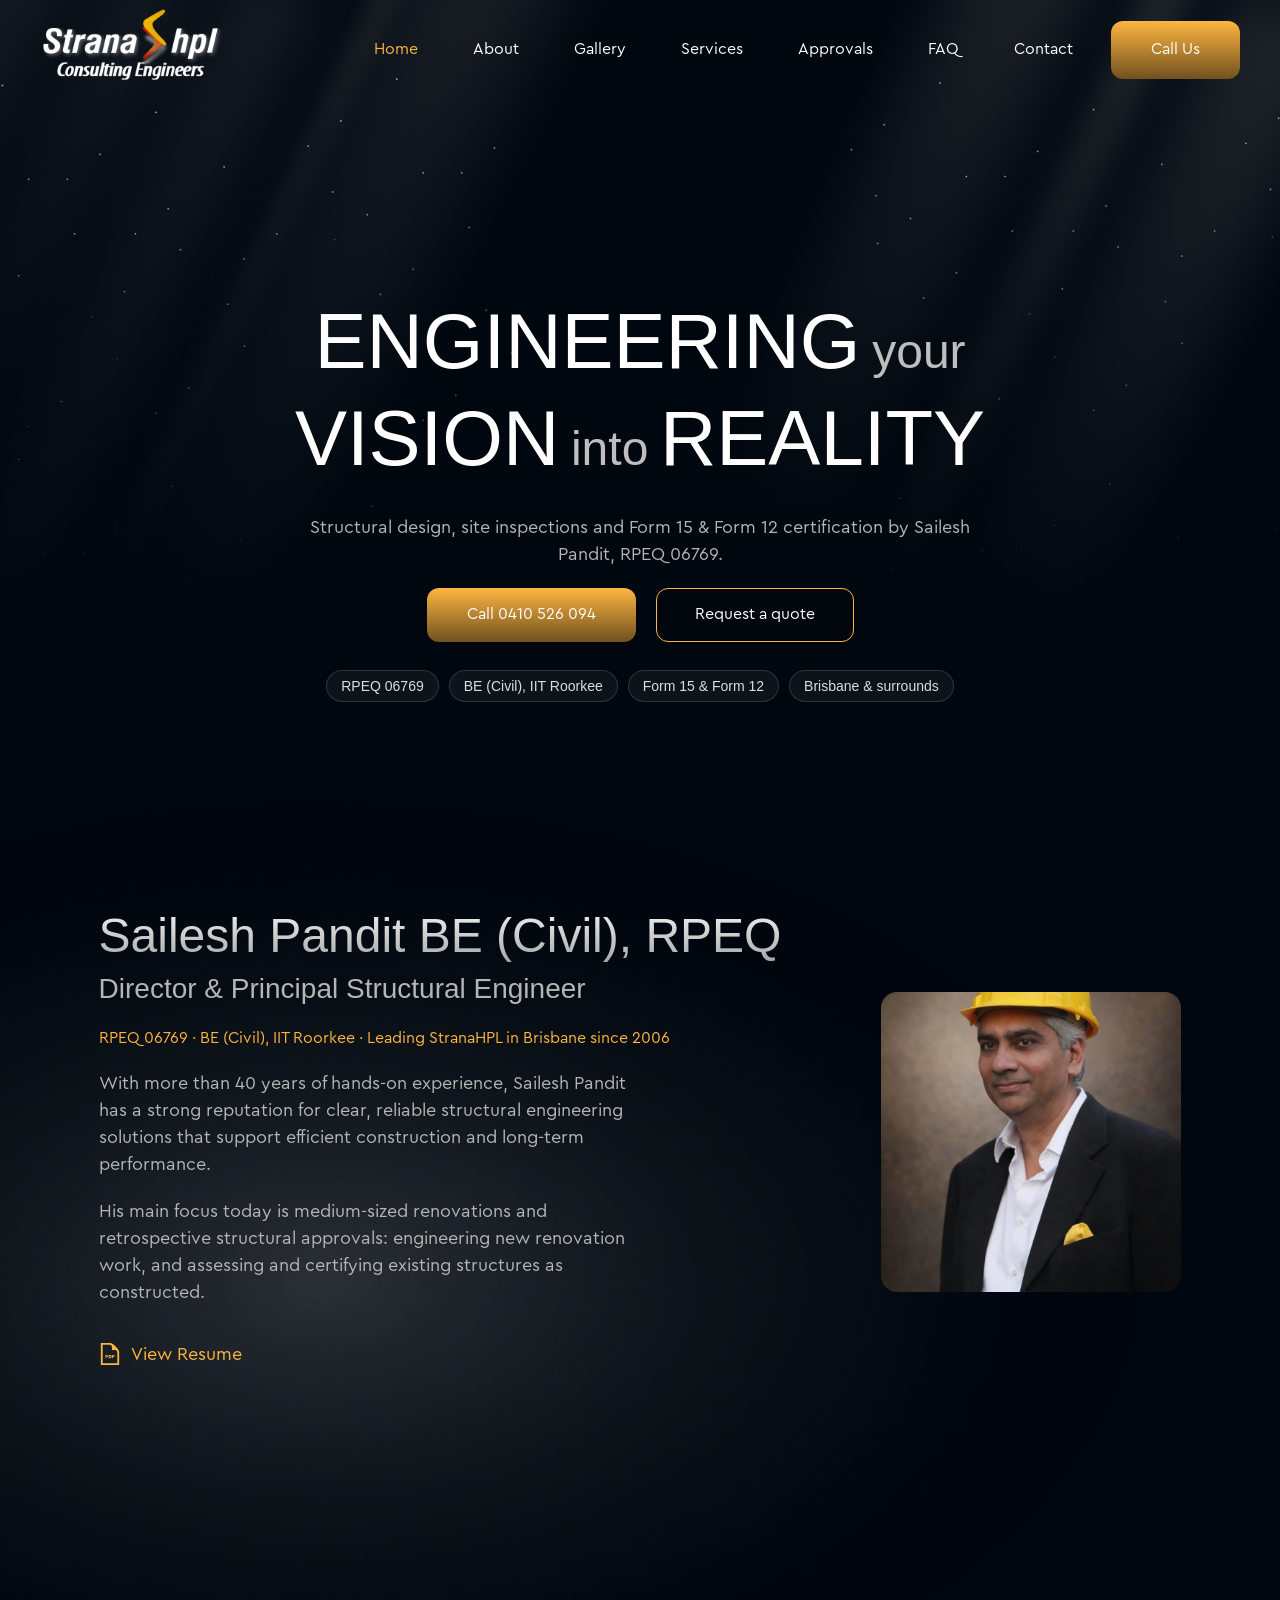
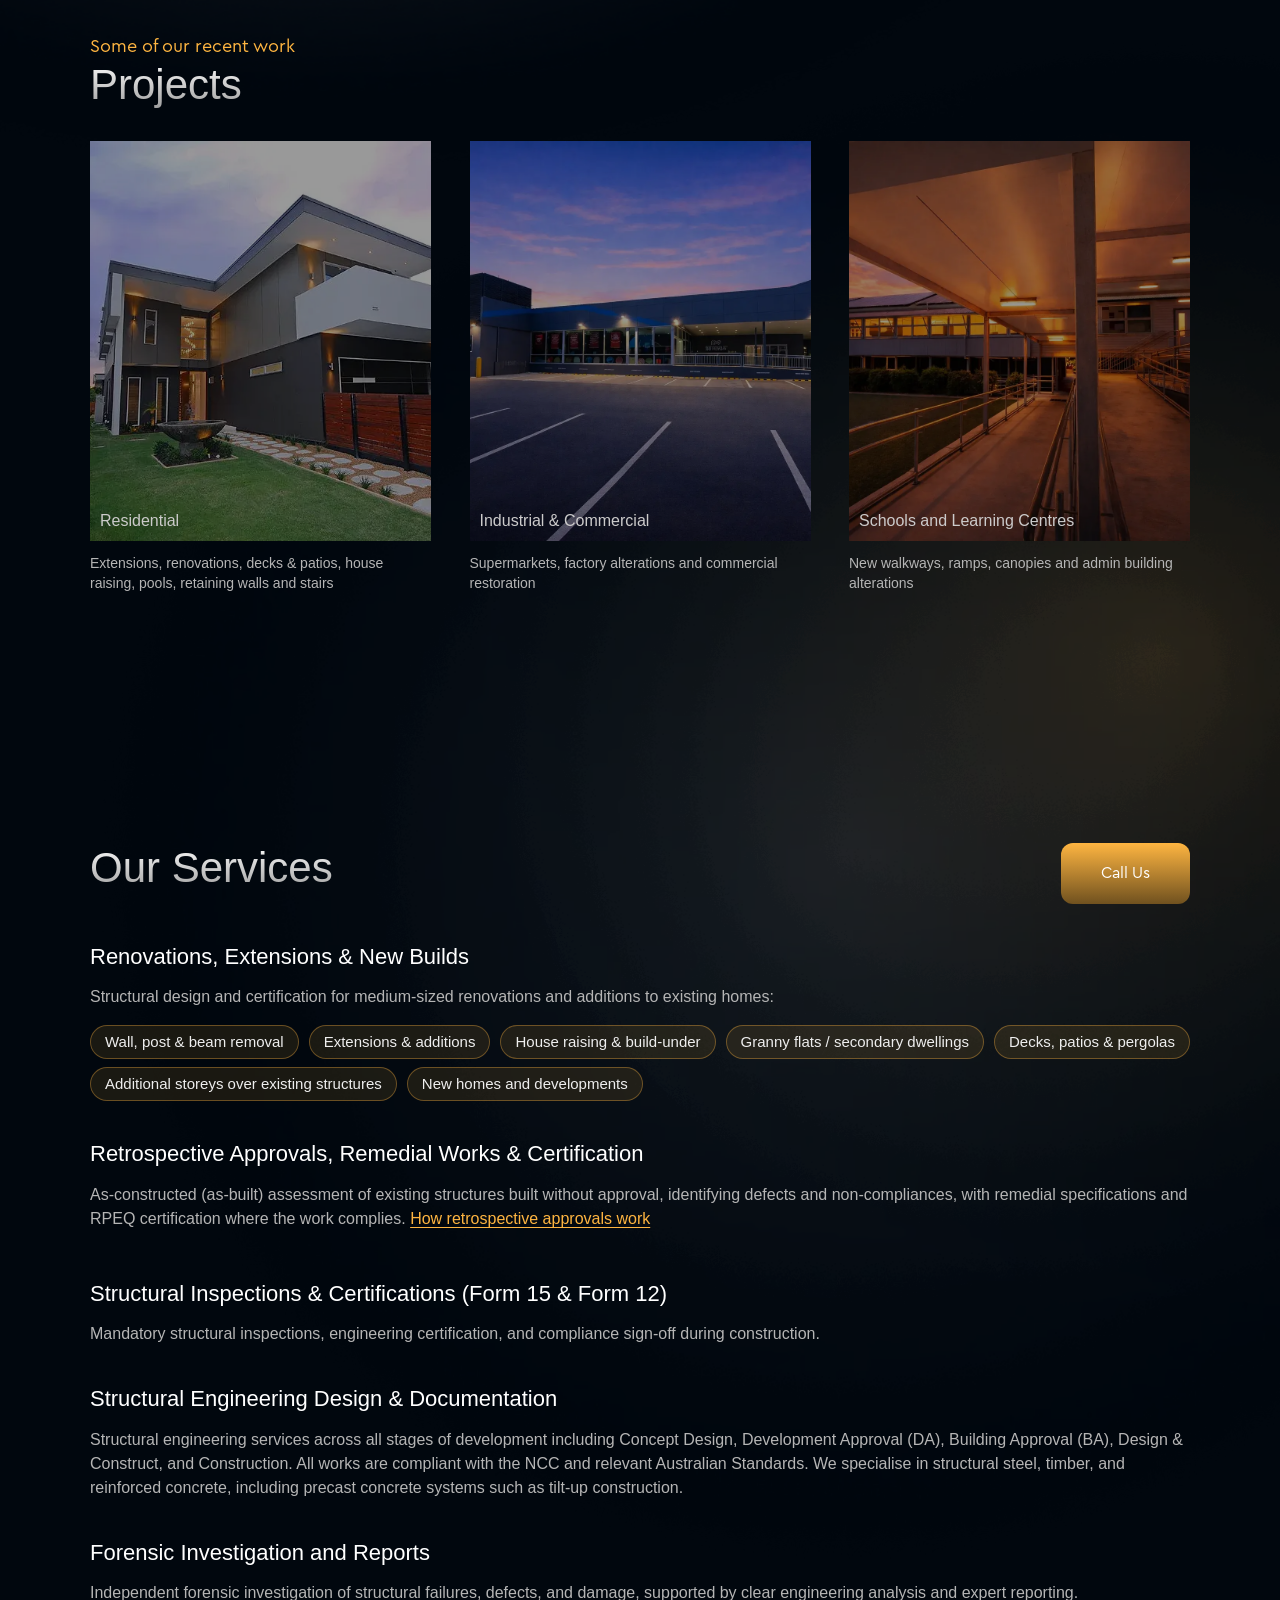
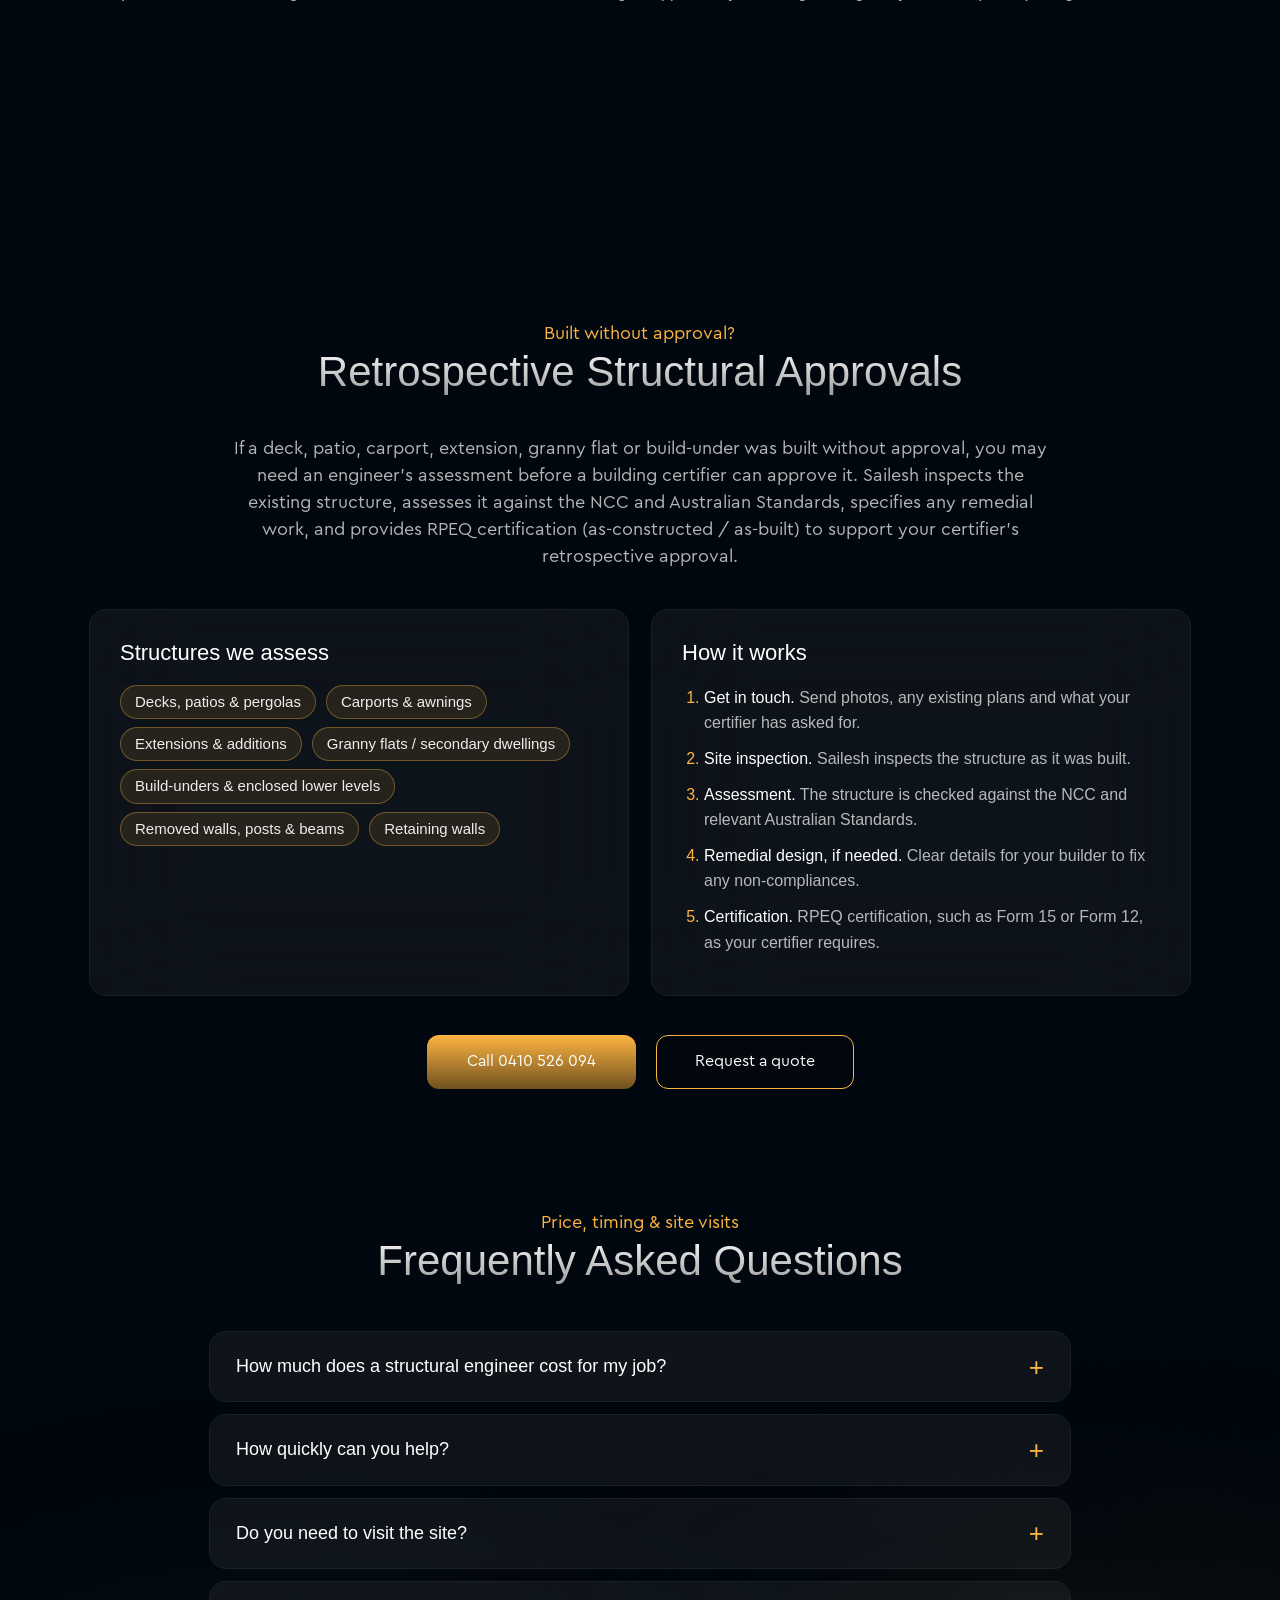
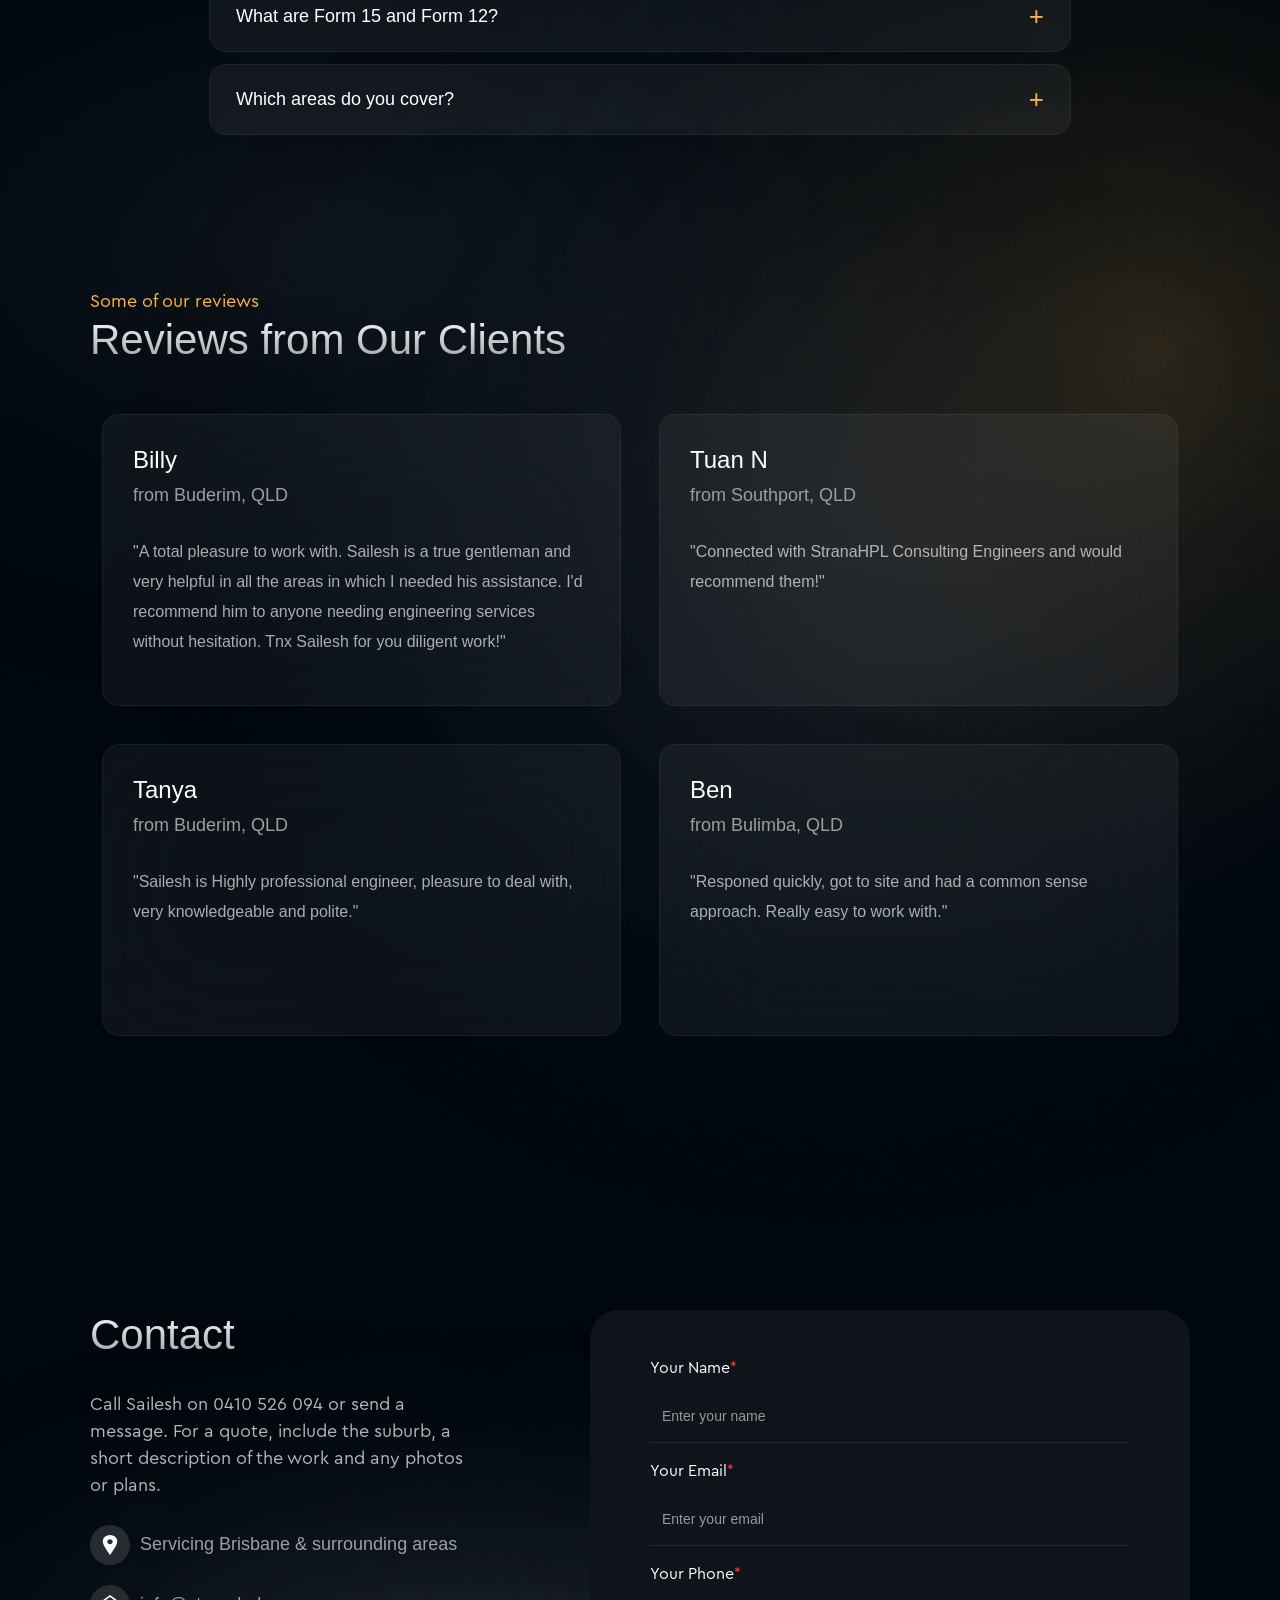
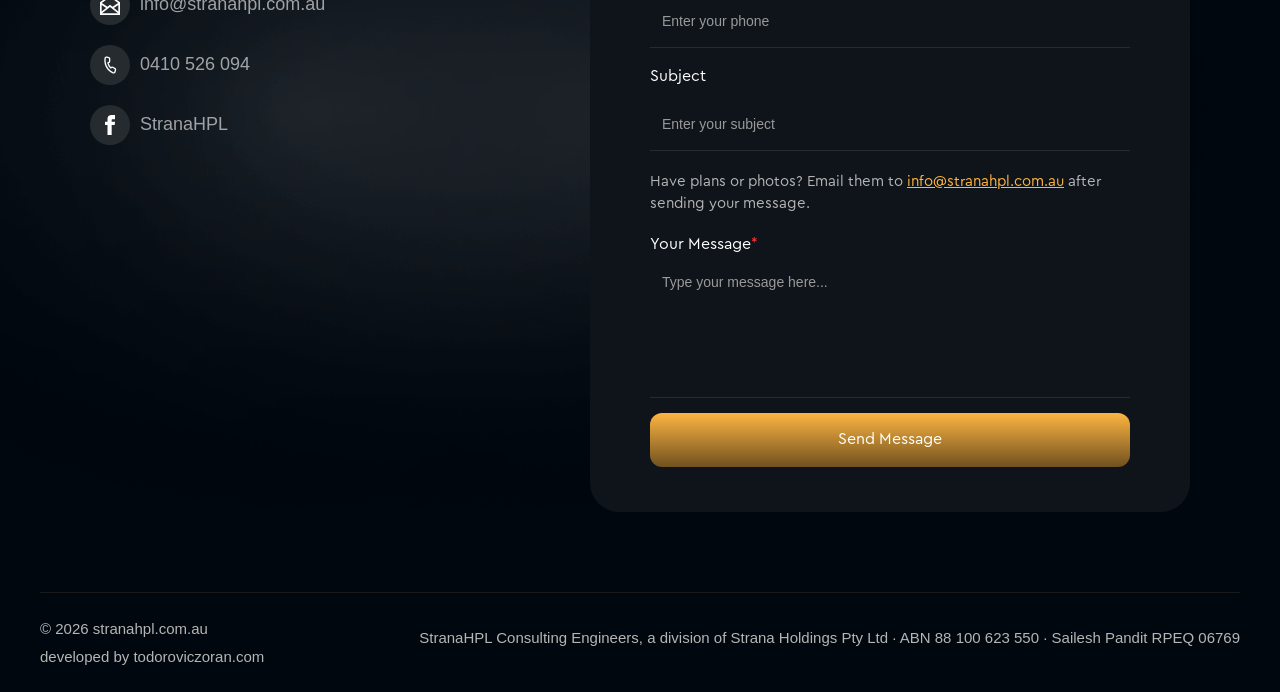
==== commit 8667eab4: "Restore original hero headline (keep hidden SEO h1)" ====
--- a/index.html
+++ b/index.html
@@ -440,13 +440,14 @@
     </div>
     <section id="home" class="section_header">
         <main class="hero-wrapper margin-top-175 margin-bottom-175">
-            <h1 style="opacity: 1;"
+            <h1 class="visual-hidden">StranaHPL Consulting Engineers | Brisbane Structural Engineer for Renovations &amp; Retrospective Approvals | Sailesh Pandit RPEQ</h1>
+            <h2 style="opacity: 1;" aria-hidden="true"
                 data-wf-target="[[[&quot;69960453be2e0388c73de1fd&quot;,&quot;8ce94df7-5f7d-7bd6-2499-a15a551334f0&quot;],[]]]"
-                data-w-id="8ce94df7-5f7d-7bd6-2499-a15a551334f0" class="text-heading text-light text-center text-hero1 sx-hero-title">
-                <span class="sx-hero-eyebrow">Brisbane Structural Engineer for</span>
-                RENOVATIONS <span class="text-span-4">&amp;</span><br />RETROSPECTIVE APPROVALS</h1>
+                data-w-id="8ce94df7-5f7d-7bd6-2499-a15a551334f0" class="text-heading text-light text-center text-hero1">
+                ENGINEERING <span class="text-span-3">your</span><br />VISION <span class="text-span-4">into</span>
+                REALITY</h2>
             <p class="sx-hero-sub">Structural design, site inspections and Form&nbsp;15 &amp; Form&nbsp;12 certification by
-                Sailesh Pandit, RPEQ&nbsp;06769. Engineering your vision into reality.</p>
+                Sailesh Pandit, RPEQ&nbsp;06769.</p>
             <div class="hero-button-wrapper is-loading sx-hero-buttons"><a
                     data-wf-target="[[[&quot;69960453be2e0388c73de1fd&quot;,&quot;788c072d-4b2e-2894-7496-30ef289dd043&quot;],[]]]"
                     data-w-id="788c072d-4b2e-2894-7496-30ef289dd043" href="tel:+61410526094" data-target="#contact"
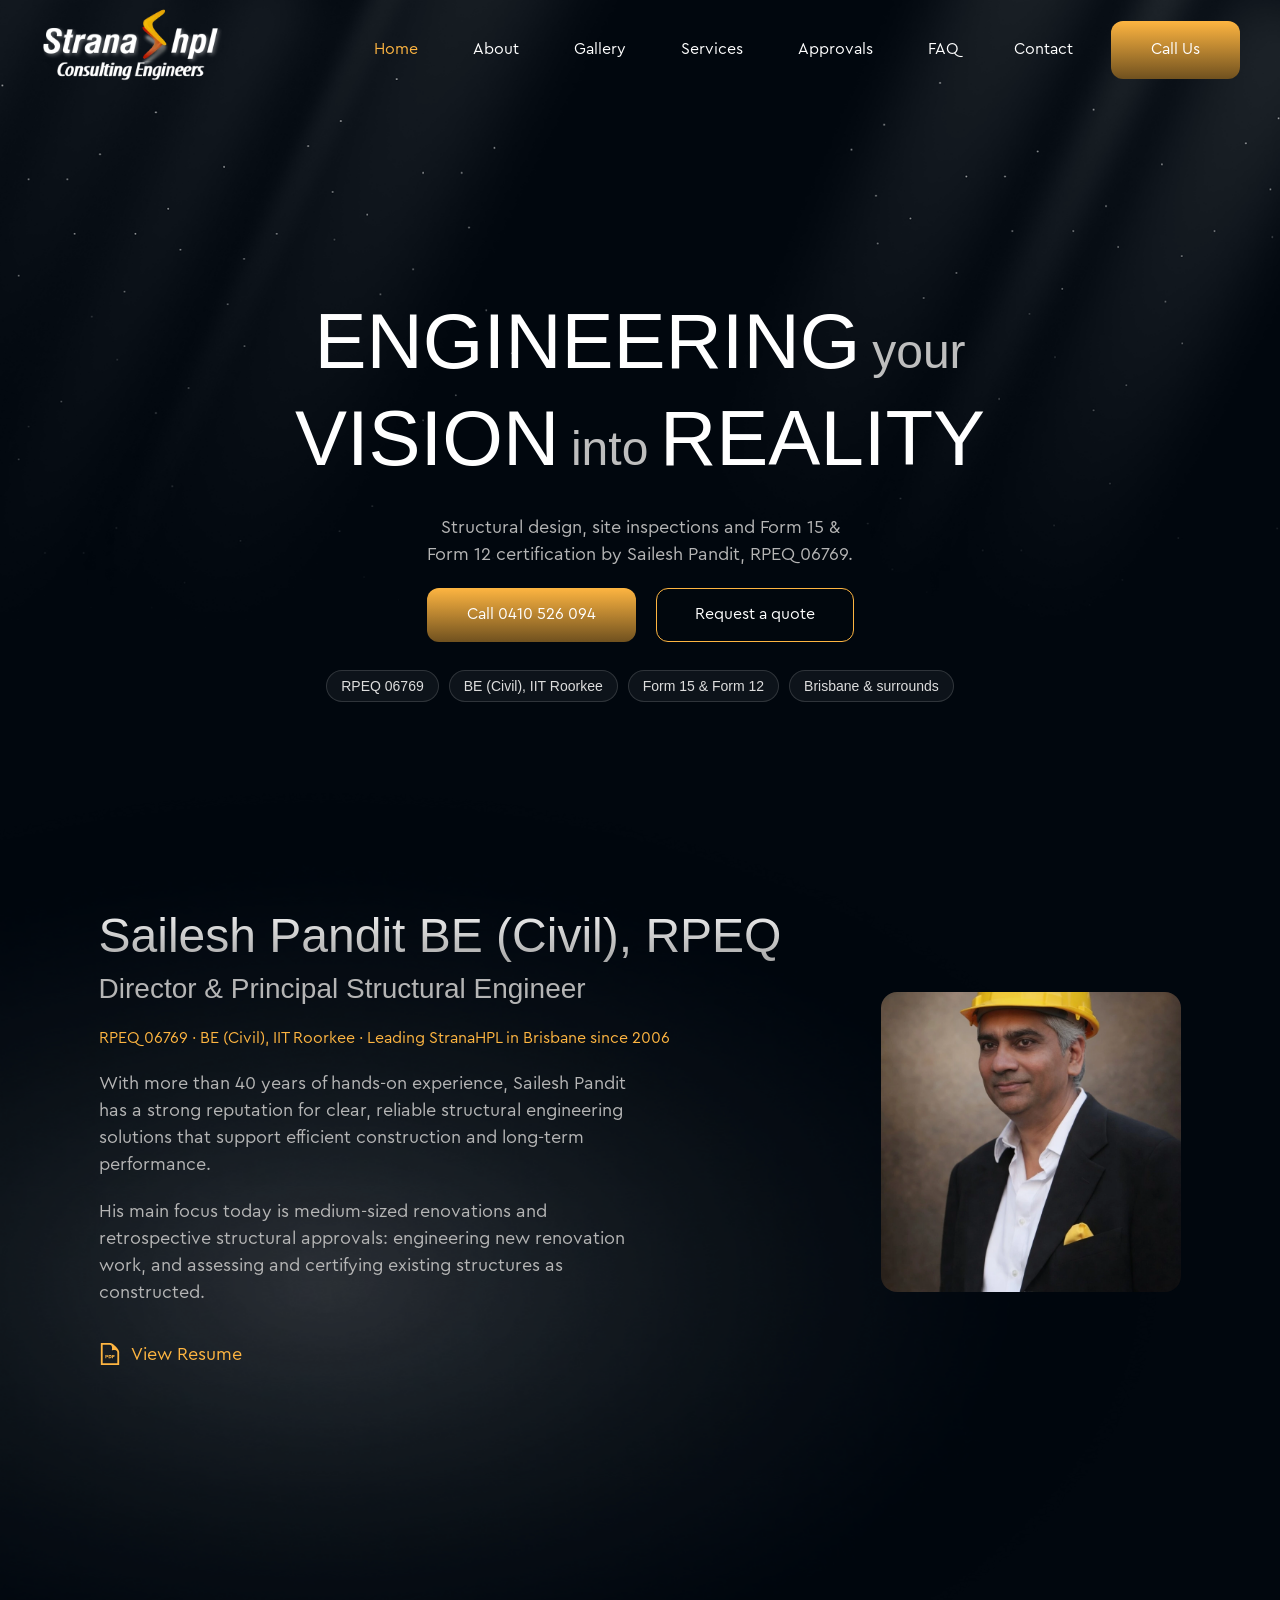
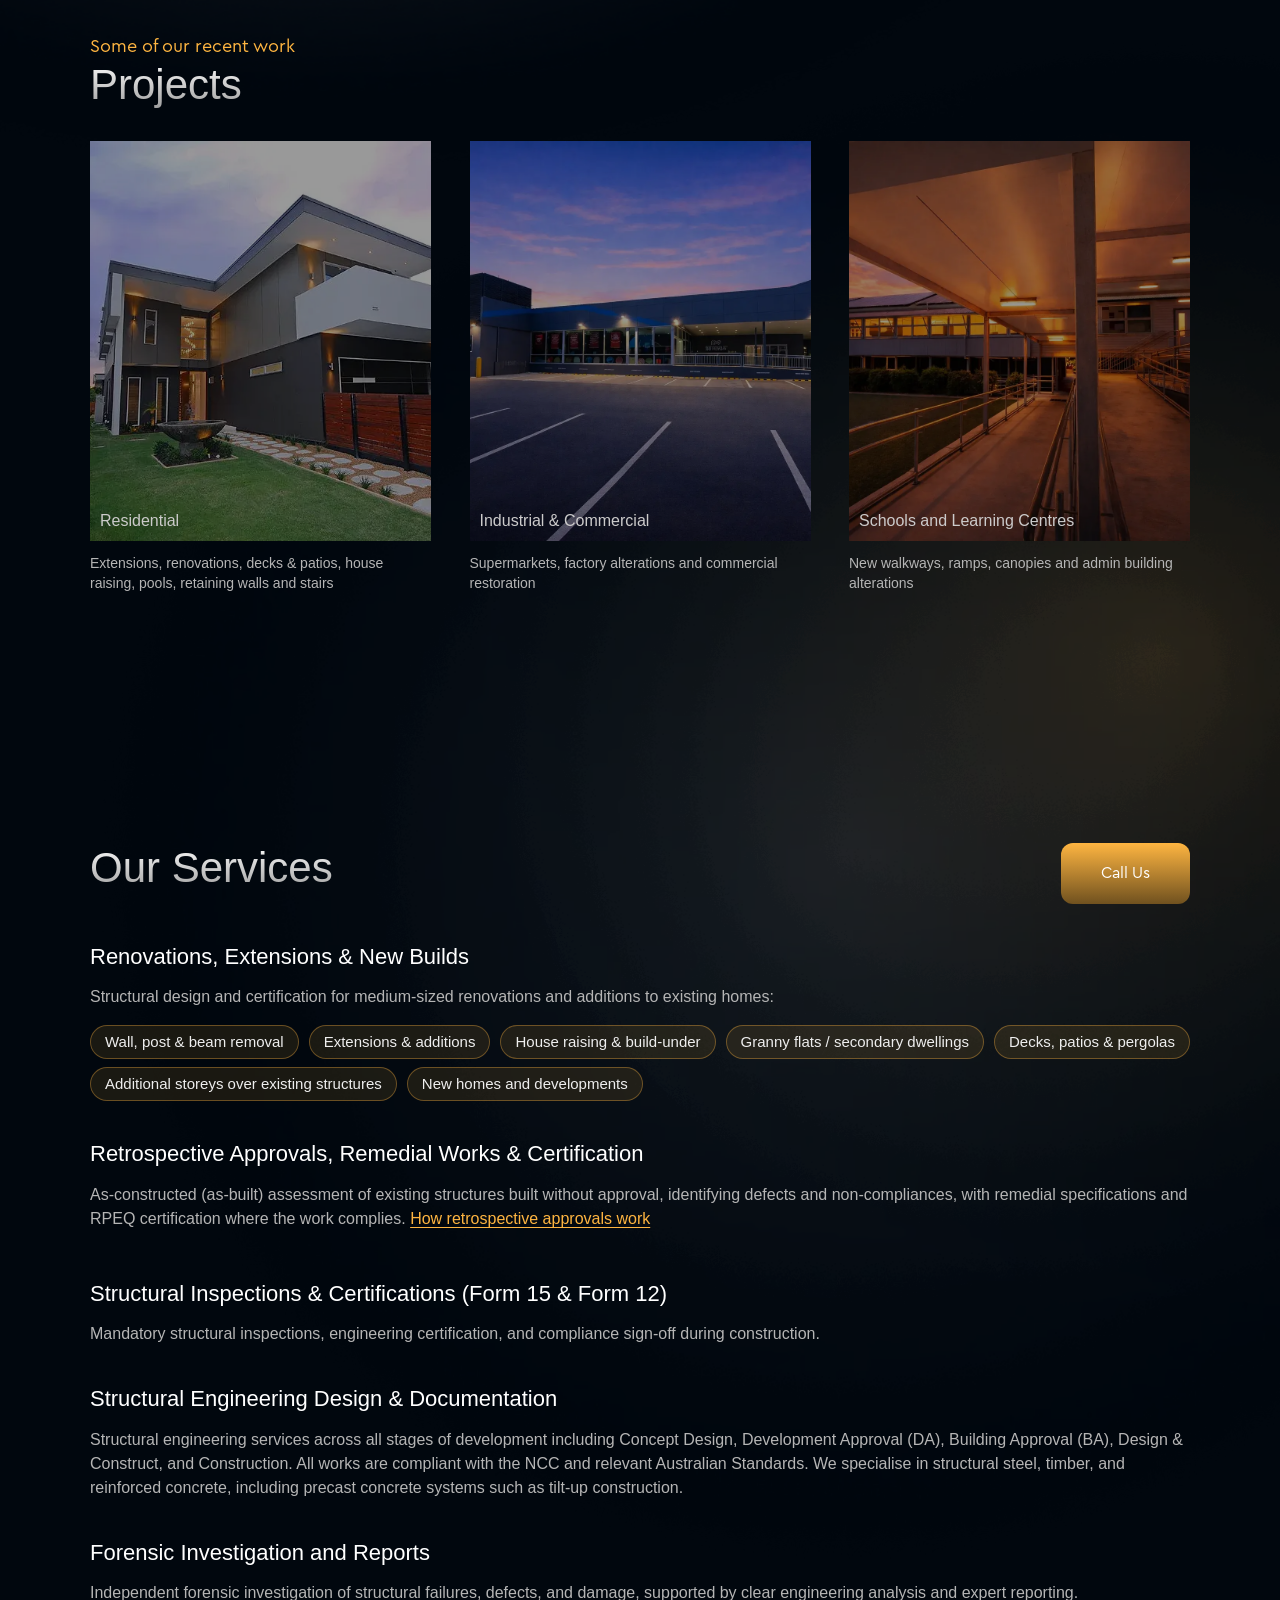
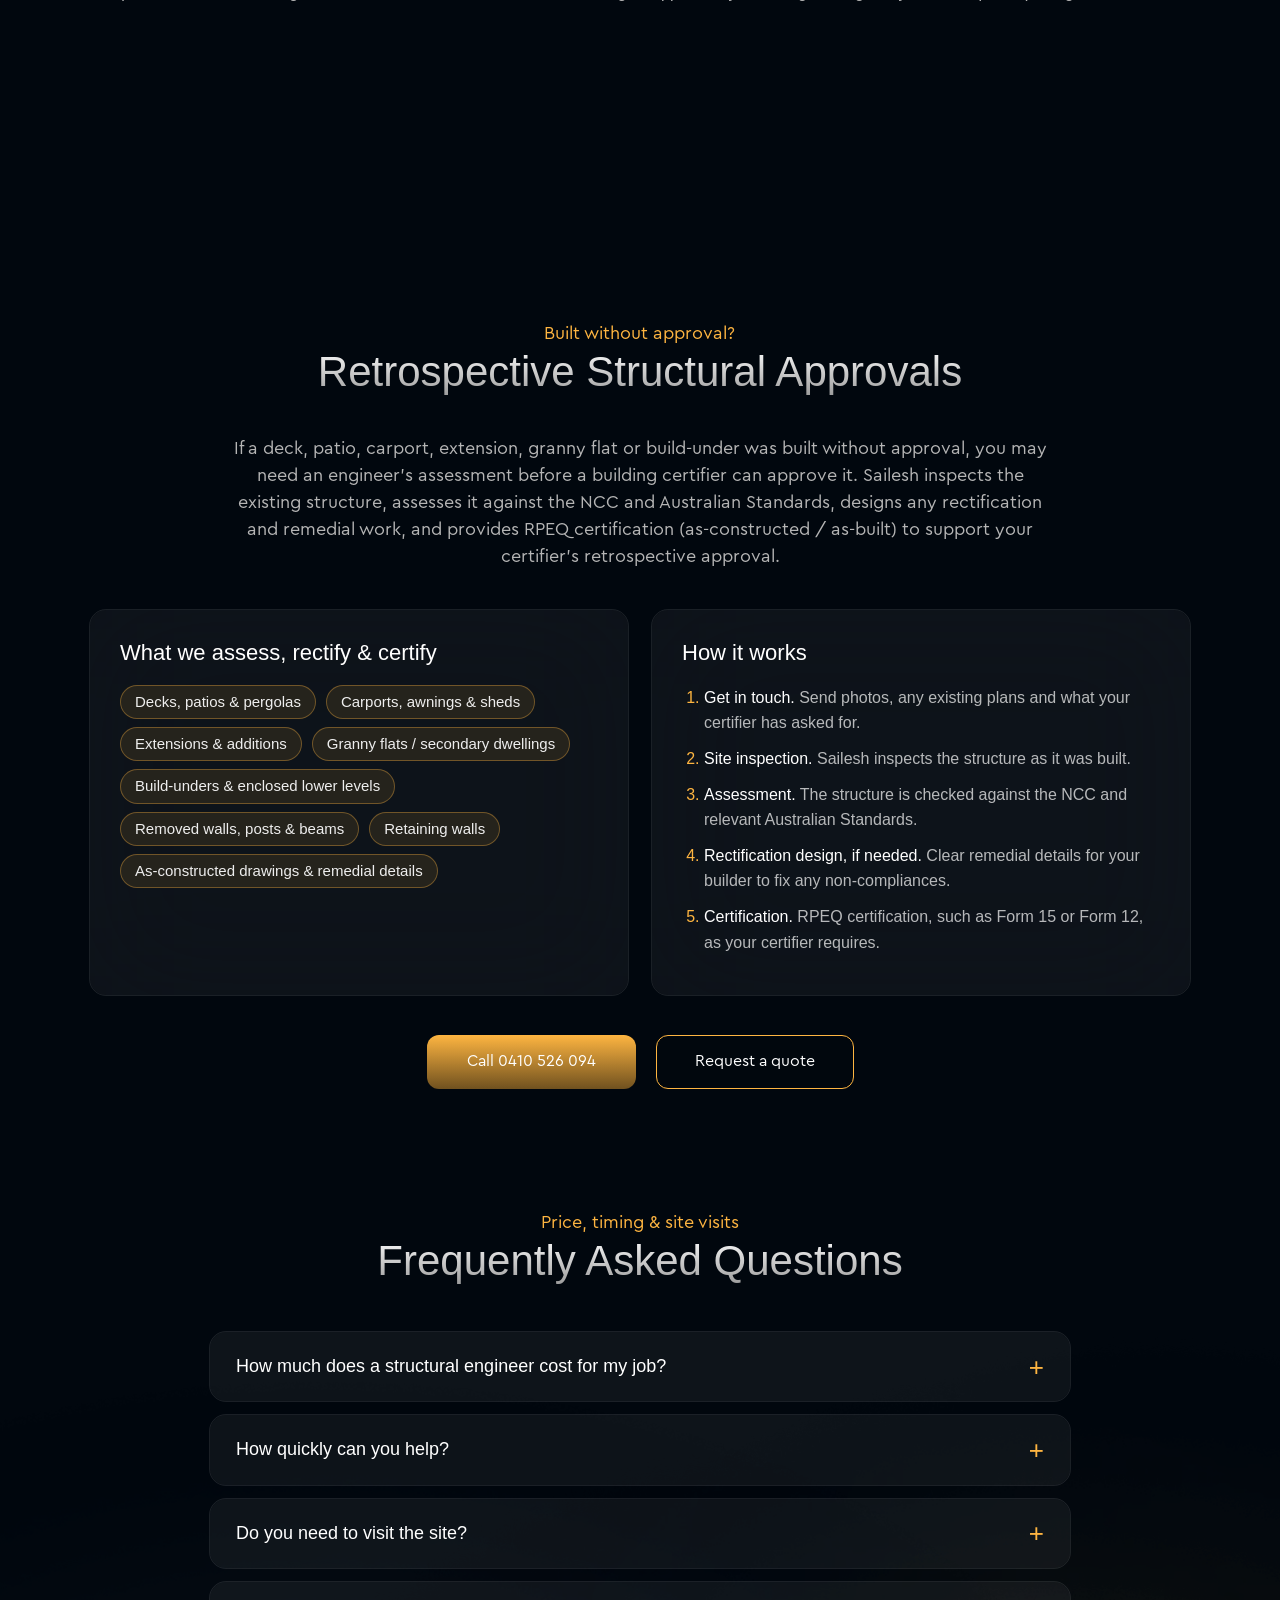
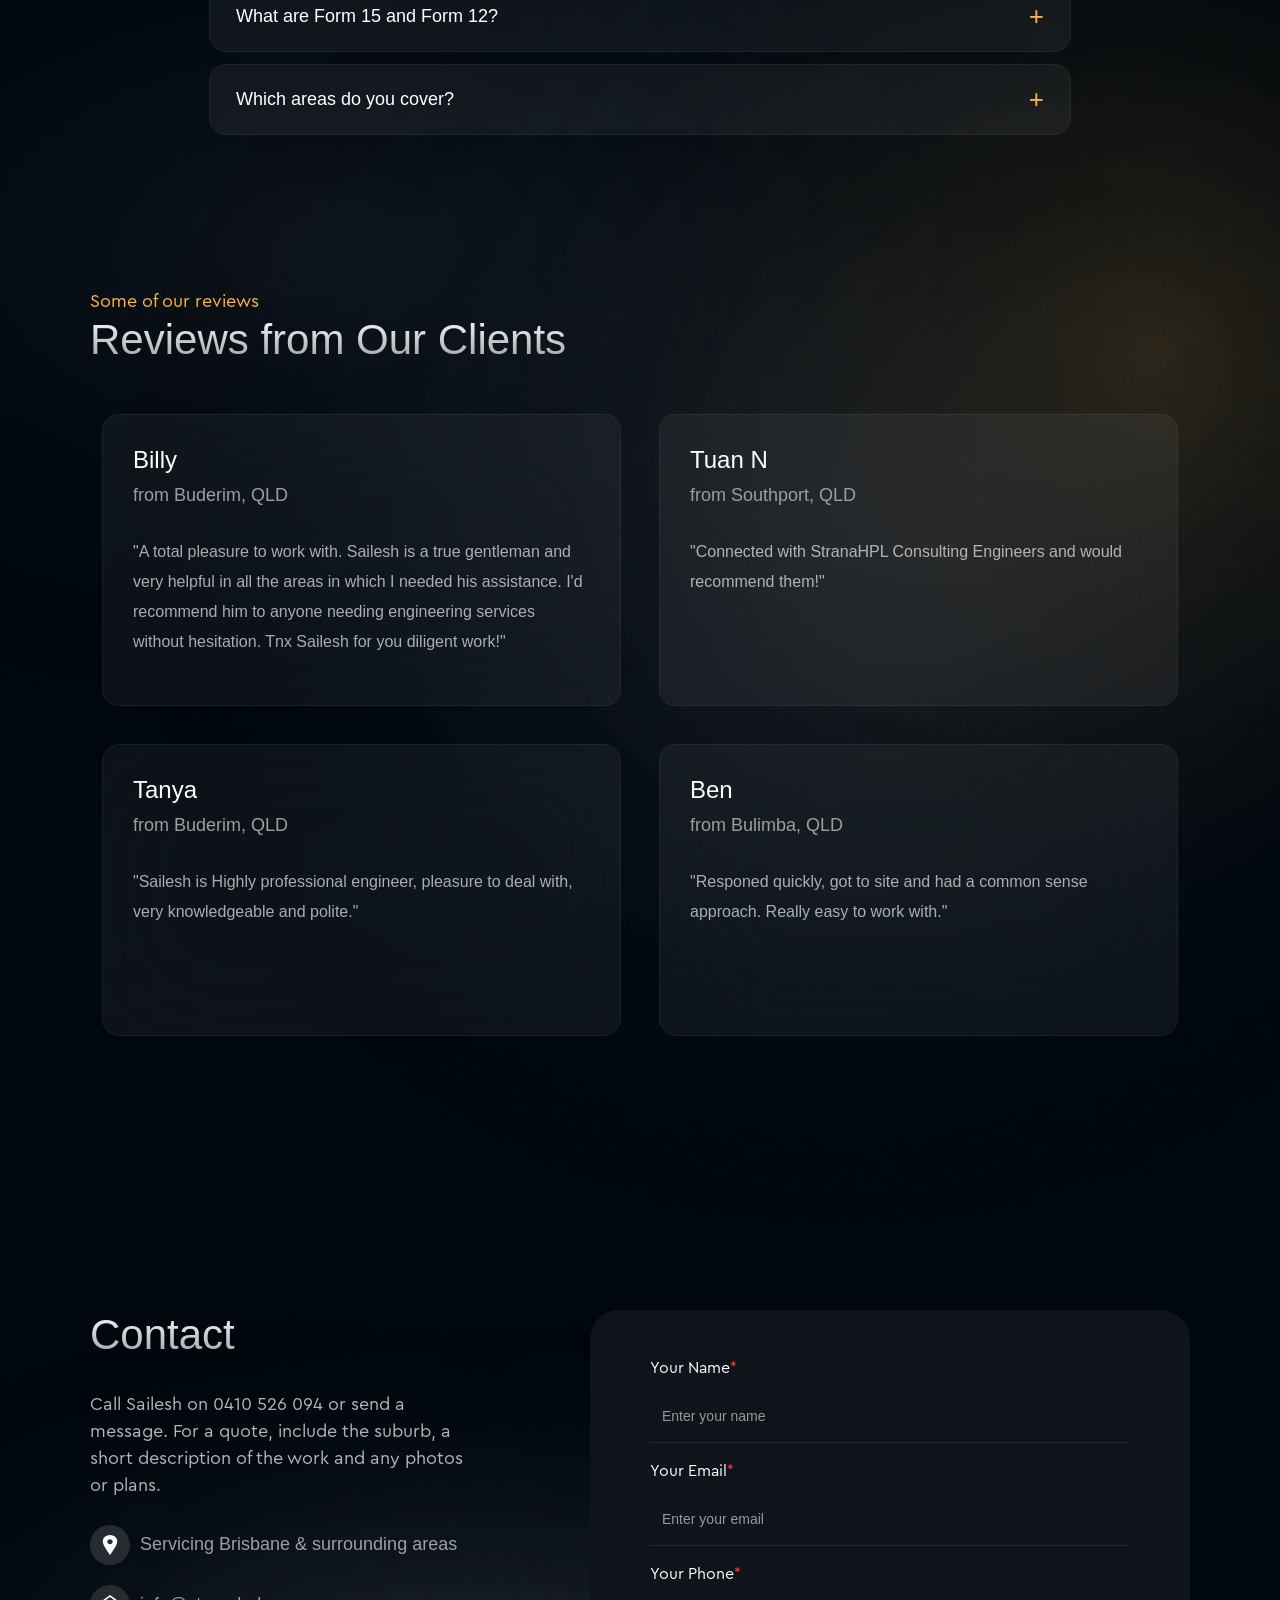
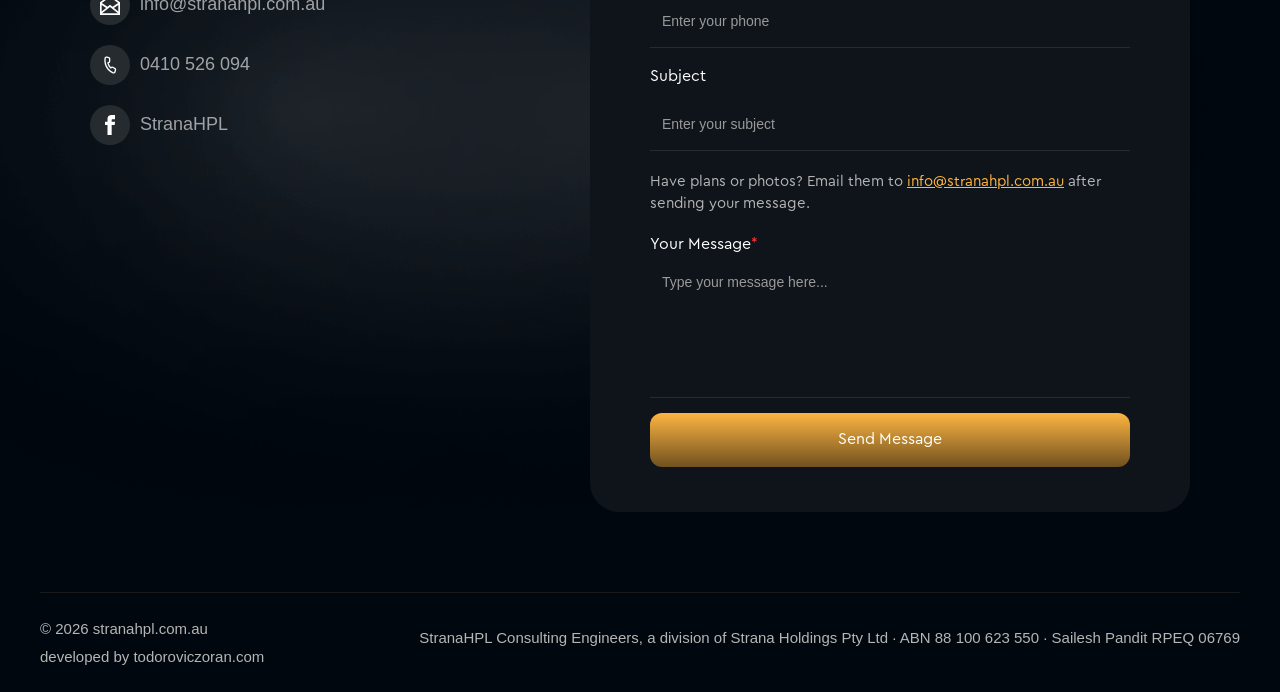
==== commit dd295c9b: "Retrospective approvals: add rectification, sheds, as-constructed drawings" ====
--- a/index.html
+++ b/index.html
@@ -655,19 +655,20 @@
                 <p class="text-desc sx-lead" data-scroll-reveal>If a deck, patio, carport, extension, granny flat or
                     build-under was built without approval, you may need an engineer's assessment before a building
                     certifier can approve it. Sailesh inspects the existing structure, assesses it against the NCC and
-                    Australian Standards, specifies any remedial work, and provides RPEQ certification (as-constructed /
+                    Australian Standards, designs any rectification and remedial work, and provides RPEQ certification (as-constructed /
                     as-built) to support your certifier's retrospective approval.</p>
                 <div class="sx-grid" data-scroll-stagger>
                     <div class="sx-card">
-                        <h3 class="sx-card-title">Structures we assess</h3>
+                        <h3 class="sx-card-title">What we assess, rectify &amp; certify</h3>
                         <ul class="sx-service-list">
                             <li>Decks, patios &amp; pergolas</li>
-                            <li>Carports &amp; awnings</li>
+                            <li>Carports, awnings &amp; sheds</li>
                             <li>Extensions &amp; additions</li>
                             <li>Granny flats / secondary dwellings</li>
                             <li>Build-unders &amp; enclosed lower levels</li>
                             <li>Removed walls, posts &amp; beams</li>
                             <li>Retaining walls</li>
+                            <li>As-constructed drawings &amp; remedial details</li>
                         </ul>
                     </div>
                     <div class="sx-card">
@@ -678,7 +679,7 @@
                             <li><strong>Site inspection.</strong> Sailesh inspects the structure as it was built.</li>
                             <li><strong>Assessment.</strong> The structure is checked against the NCC and relevant
                                 Australian Standards.</li>
-                            <li><strong>Remedial design, if needed.</strong> Clear details for your builder to fix any
+                            <li><strong>Rectification design, if needed.</strong> Clear remedial details for your builder to fix any
                                 non-compliances.</li>
                             <li><strong>Certification.</strong> RPEQ certification, such as Form 15 or Form 12, as your
                                 certifier requires.</li>
--- a/css/site-improvements.css
+++ b/css/site-improvements.css
@@ -27,6 +27,7 @@
   font-size: 18px;
   line-height: 1.5;
   text-align: center;
+  text-wrap: balance; /* even line lengths; avoids splitting "Sailesh / Pandit" */
 }
 .sx-hero-buttons {
   flex-wrap: wrap;
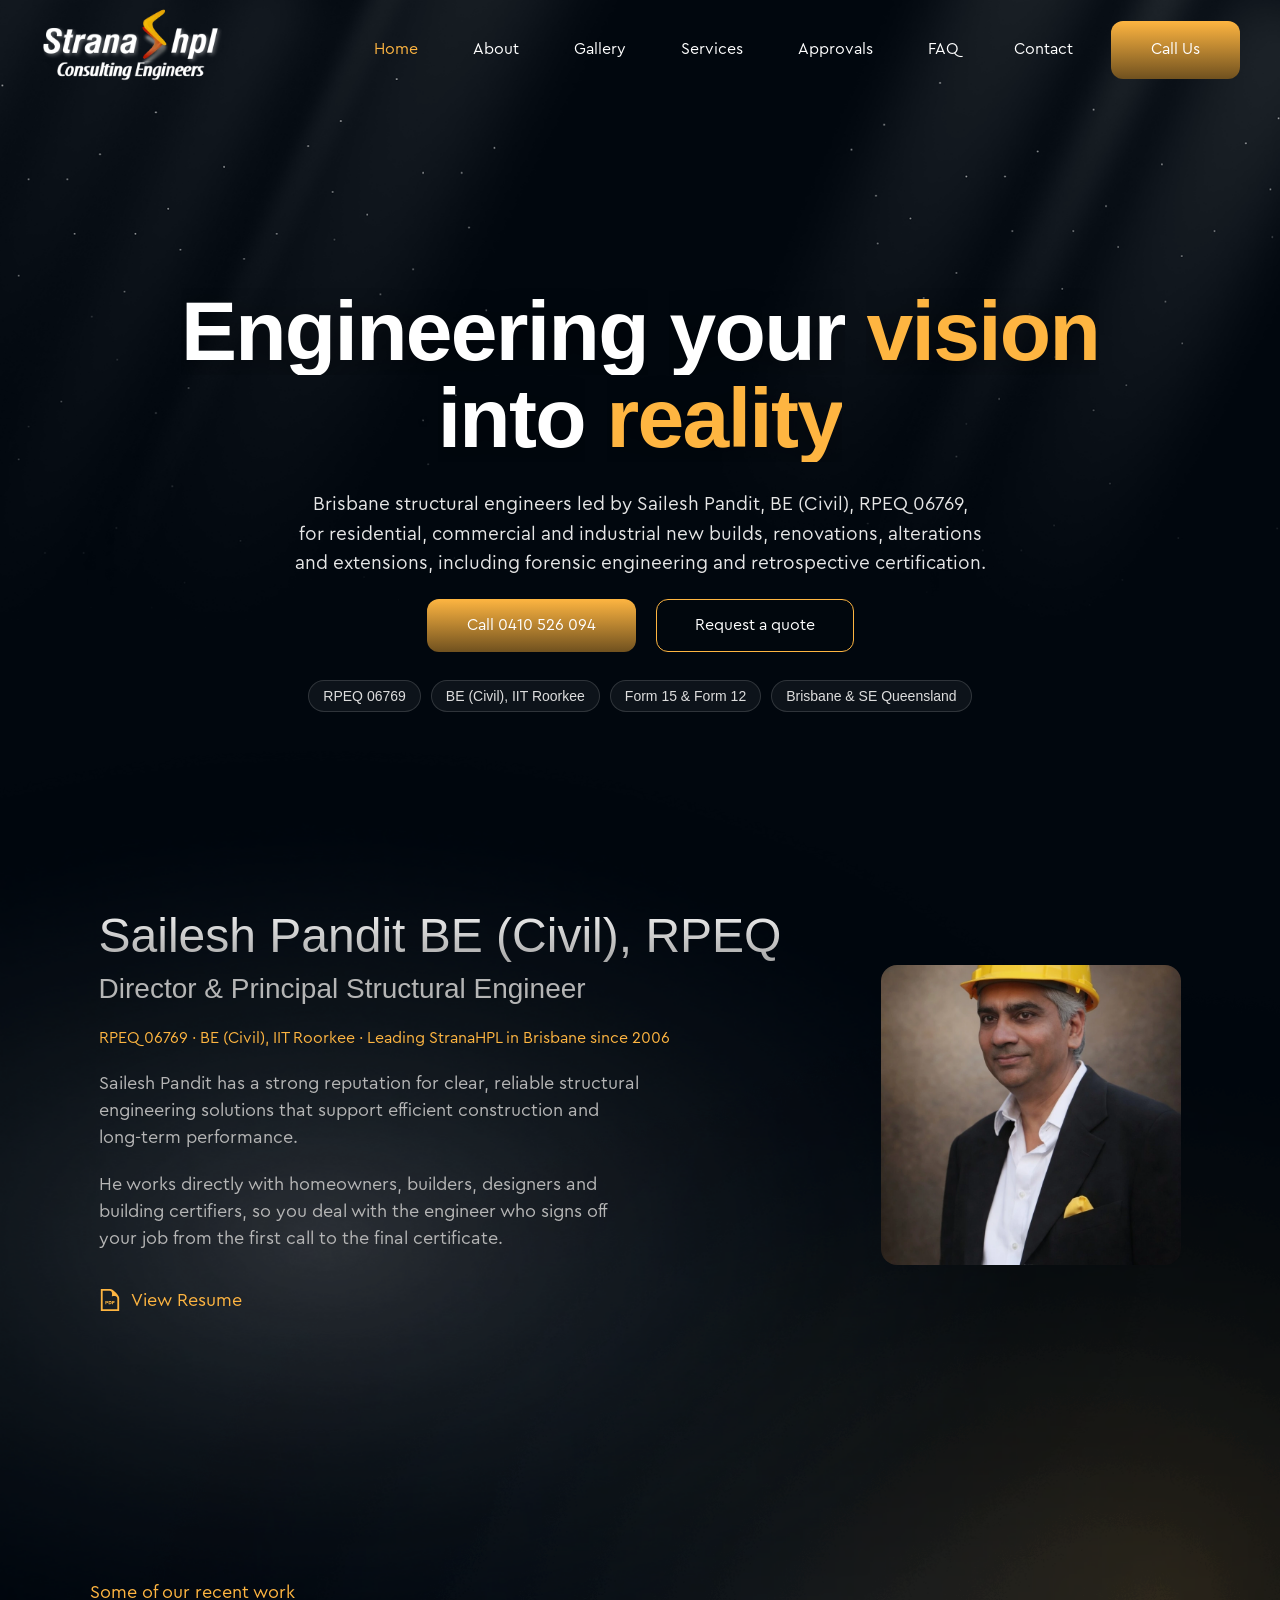
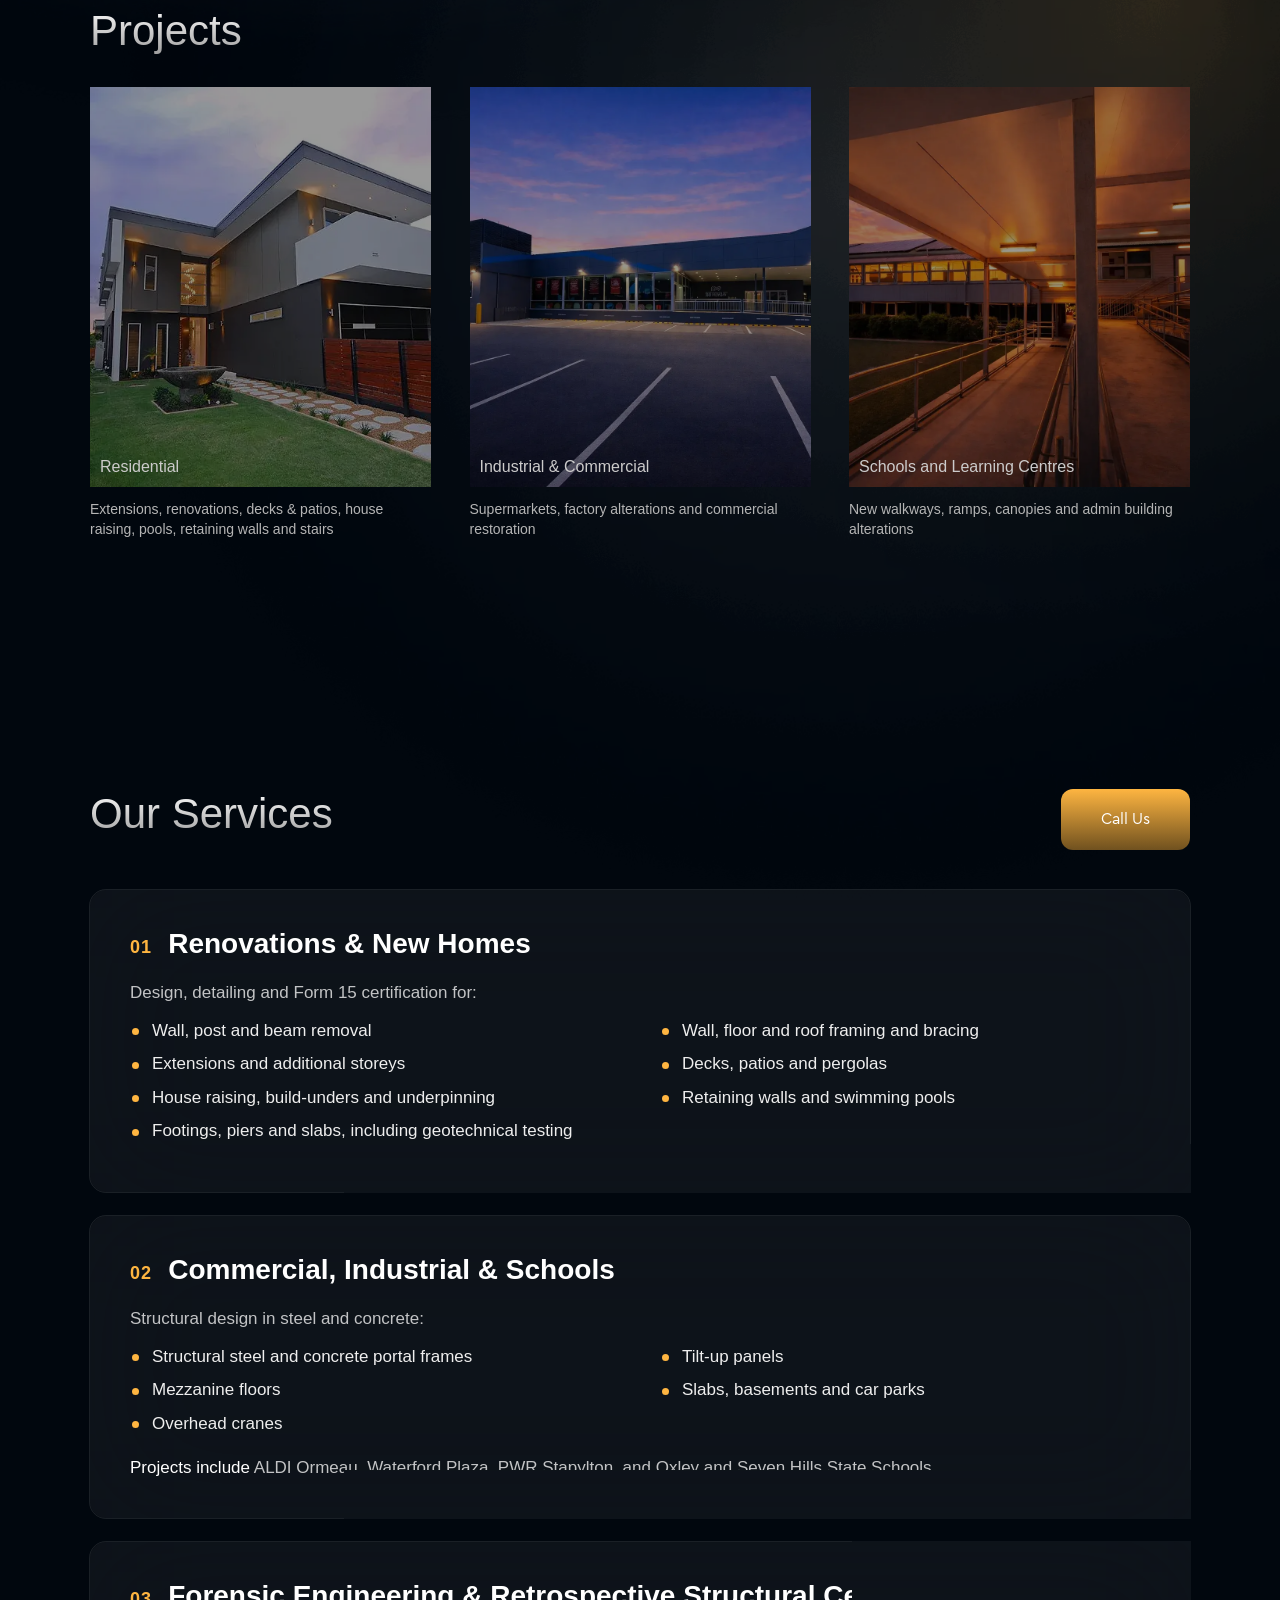
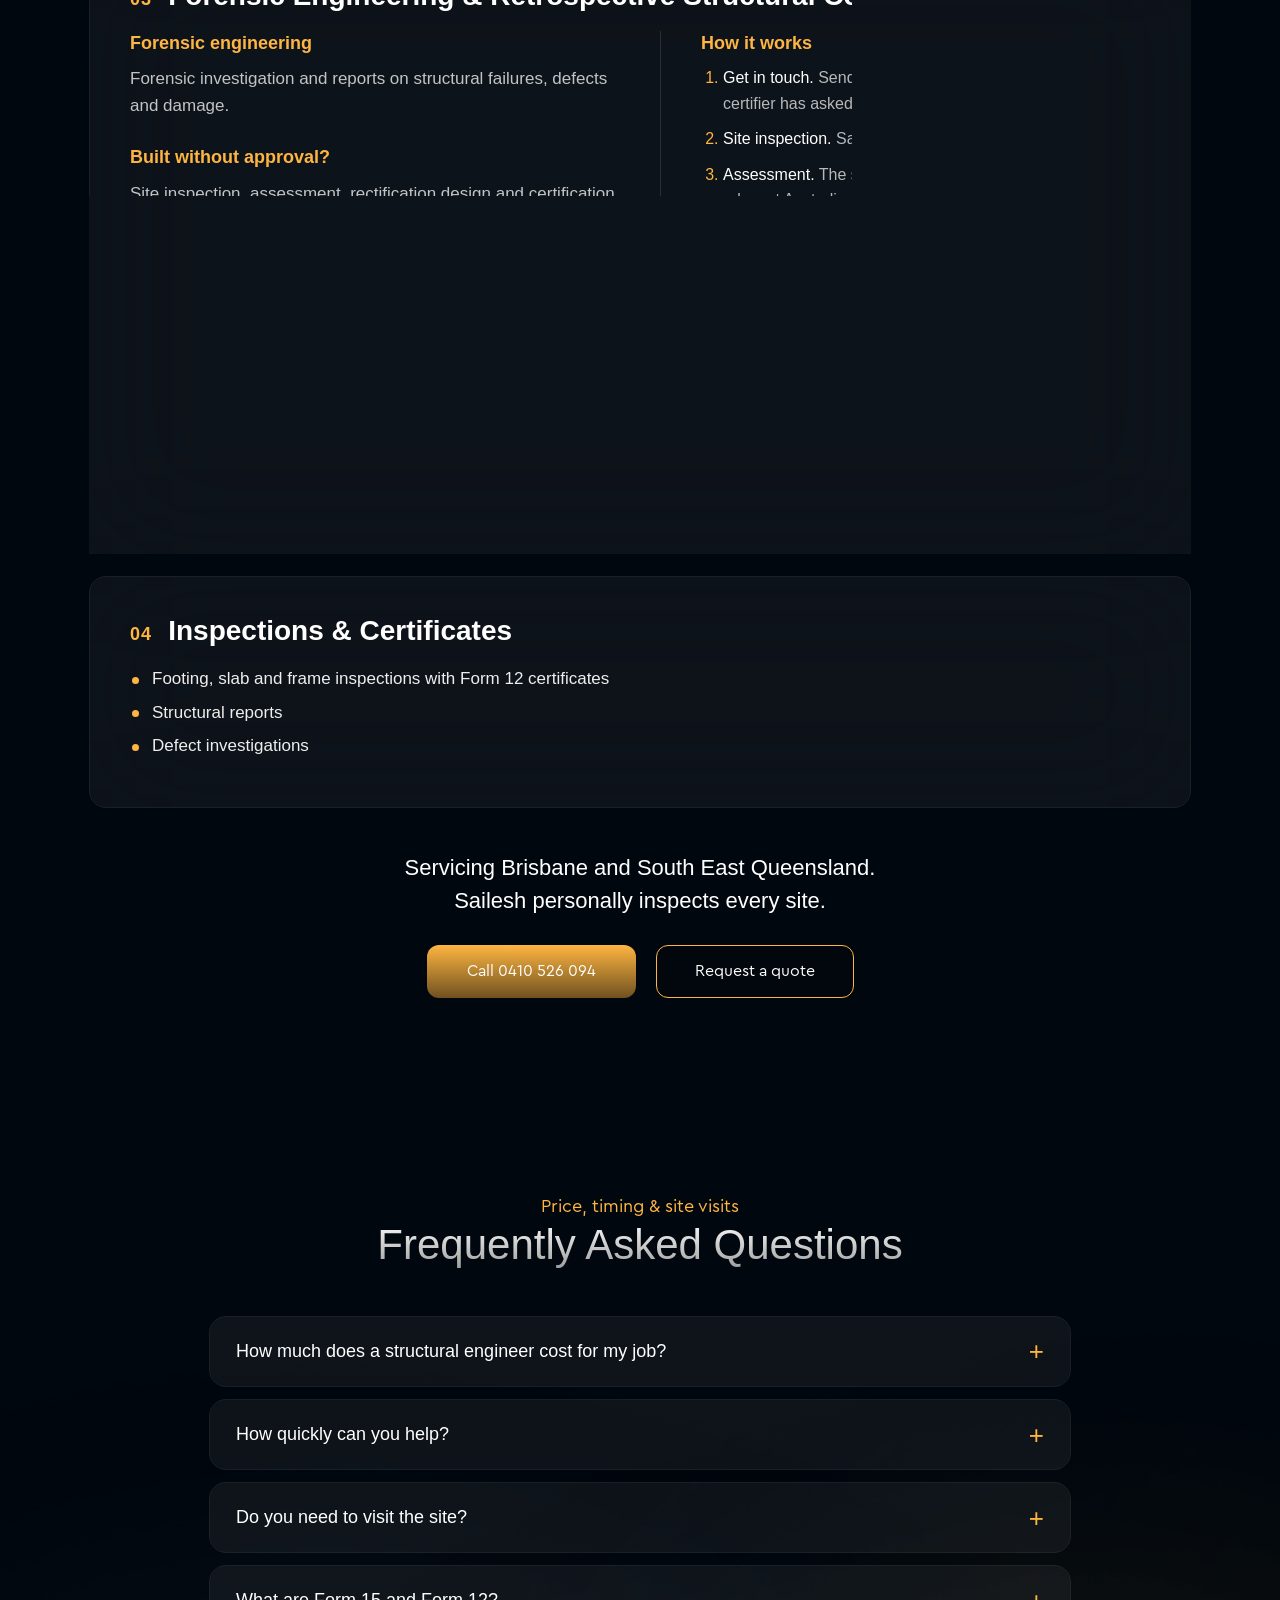
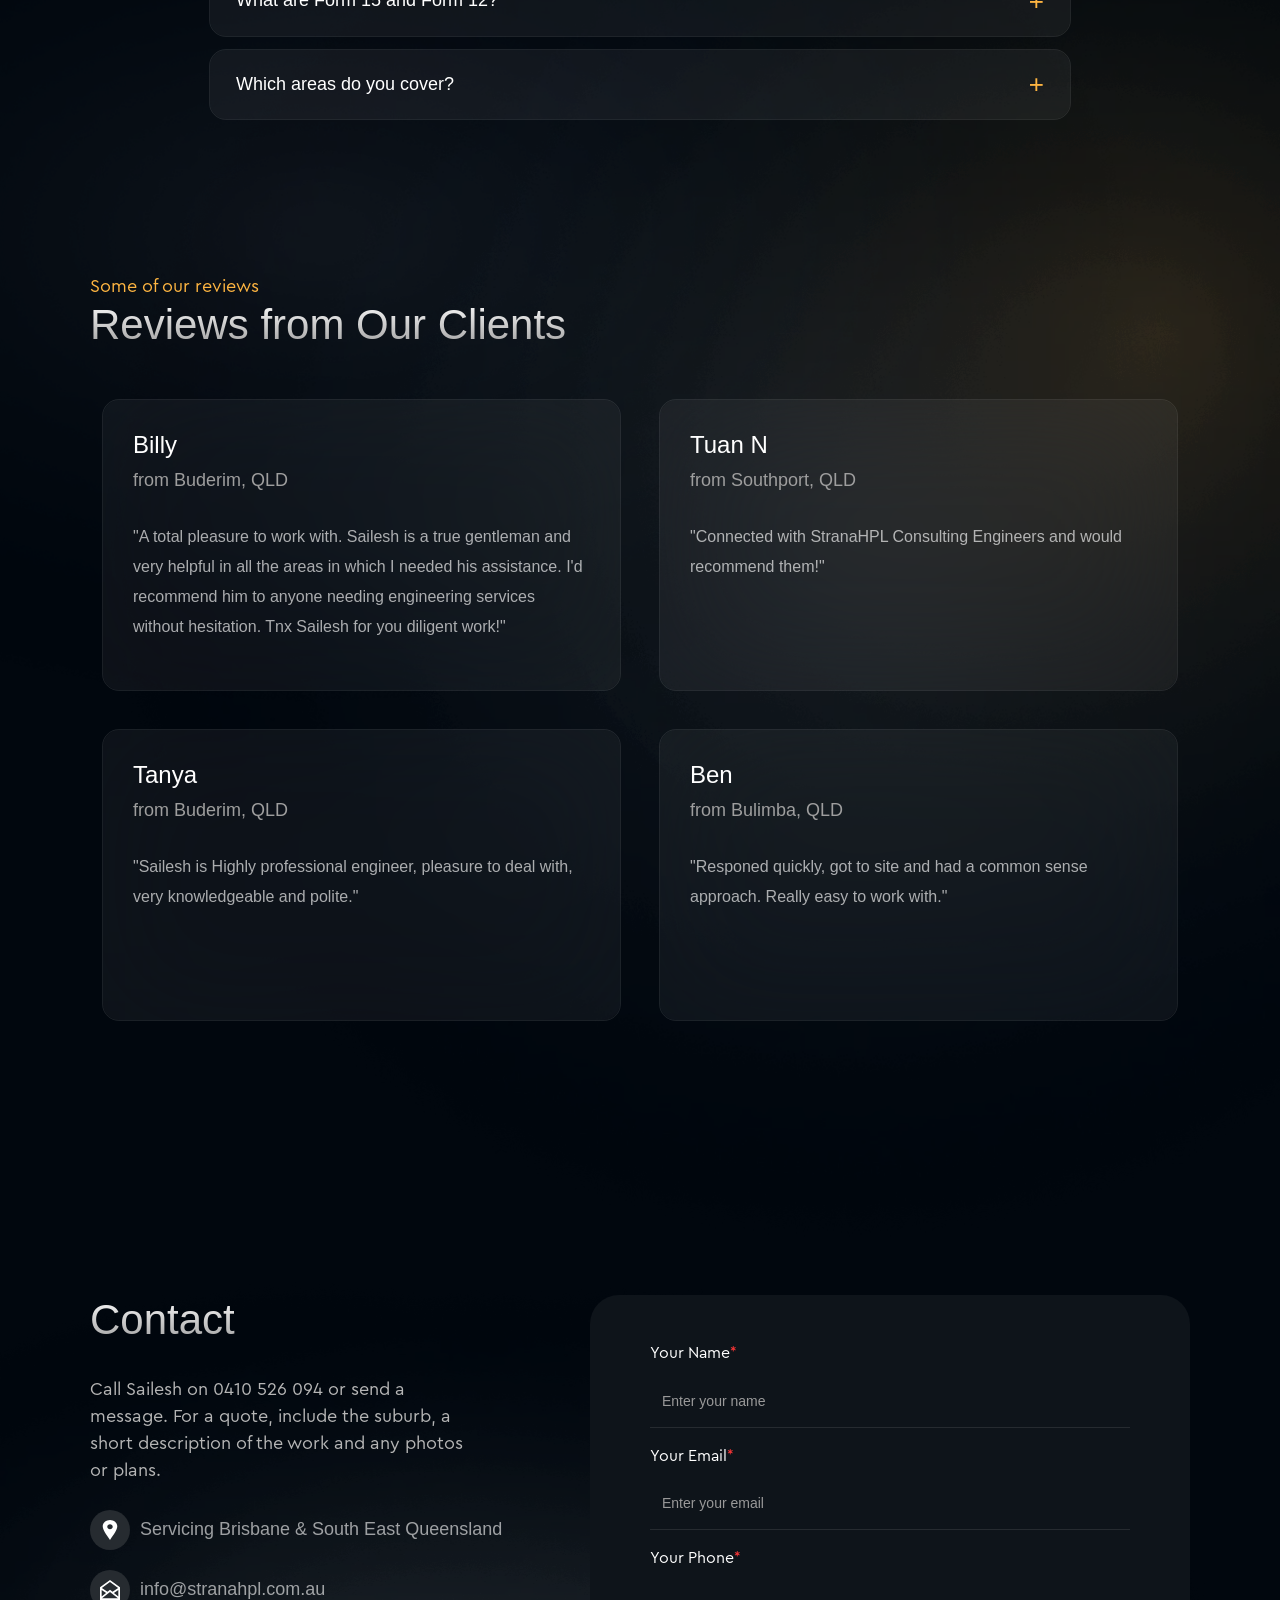
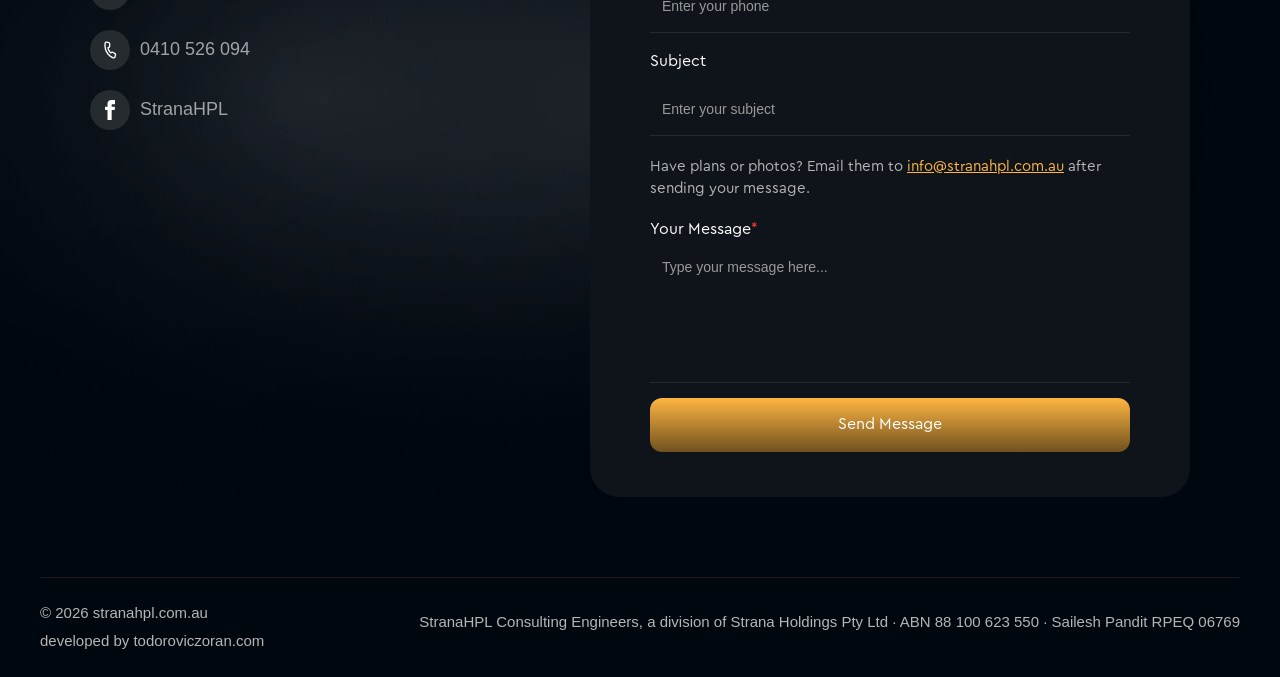
==== commit 14b06d0b: "Restructure content to match new Hipages About text - Hero: tagline 'Engineering your vision into re" ====
--- a/index.html
+++ b/index.html
@@ -50,7 +50,7 @@
   "telephone": "+61 410 526 094",
   "email": "info@stranahpl.com.au",
   "taxID": "ABN 88 100 623 550",
-  "description": "Brisbane structural engineering consultancy led by Sailesh Pandit, RPEQ 06769. Renovations, retrospective structural approvals, Form 15 and Form 12 certification, inspections and structural design.",
+  "description": "Brisbane structural engineers led by Sailesh Pandit, BE (Civil), RPEQ 06769, for residential, commercial and industrial new builds, renovations, alterations and extensions, including forensic engineering and retrospective certification.",
   "address": {
     "@type": "PostalAddress",
     "addressLocality": "Brisbane",
@@ -95,7 +95,8 @@
     "House raising",
     "Wall and beam removal",
     "Residential structural design",
-    "Commercial structural design"
+    "Commercial structural design",
+    "Forensic engineering"
   ],
   "hasOfferCatalog": {
     "@type": "OfferCatalog",
@@ -105,45 +106,36 @@
         "@type": "Offer",
         "itemOffered": {
           "@type": "Service",
-          "name": "Renovation structural engineering",
-          "description": "Wall, post and beam removal, extensions and additions, house raising and build-under, granny flats / secondary dwellings, decks, patios and pergolas, and additional storeys.",
-          "areaServed": "Brisbane, QLD"
+          "name": "Renovations and new homes",
+          "description": "Design, detailing and Form 15 certification for wall, post and beam removal; extensions and additional storeys; house raising, build-unders and underpinning; footings, piers and slabs, including geotechnical testing; wall, floor and roof framing and bracing; decks, patios and pergolas; retaining walls and swimming pools.",
+          "areaServed": "Brisbane and South East Queensland"
         }
       },
       {
         "@type": "Offer",
         "itemOffered": {
           "@type": "Service",
-          "name": "Retrospective structural approvals",
-          "description": "As-constructed / as-built structural assessment and RPEQ certification of existing structures built without approval, with remedial design where needed.",
-          "areaServed": "Brisbane, QLD"
+          "name": "Commercial, industrial and schools",
+          "description": "Structural steel and concrete portal frames, mezzanine floors, overhead cranes, tilt-up panels, slabs, basements and car parks.",
+          "areaServed": "Brisbane and South East Queensland"
         }
       },
       {
         "@type": "Offer",
         "itemOffered": {
           "@type": "Service",
-          "name": "Structural inspections and certification (Form 15 and Form 12)",
-          "description": "Structural inspections, engineering certification and compliance sign-off.",
-          "areaServed": "Brisbane, QLD"
+          "name": "Forensic engineering and retrospective structural certification",
+          "description": "Forensic investigation and reports on structural failures, defects and damage. Site inspection, assessment, rectification design and certification of work built without approval, with as-constructed drawings and Form 15 / Form 12 certificates.",
+          "areaServed": "Brisbane and South East Queensland"
         }
       },
       {
         "@type": "Offer",
         "itemOffered": {
           "@type": "Service",
-          "name": "Structural engineering design and documentation",
-          "description": "Design and documentation for concept, DA, BA, design and construct, and construction stages, compliant with the NCC and Australian Standards.",
-          "areaServed": "Brisbane, QLD"
-        }
-      },
-      {
-        "@type": "Offer",
-        "itemOffered": {
-          "@type": "Service",
-          "name": "Forensic investigation and reports",
-          "description": "Investigation of structural failures, defects and damage, with engineering reports.",
-          "areaServed": "Brisbane, QLD"
+          "name": "Inspections and certificates",
+          "description": "Footing, slab and frame inspections with Form 12 certificates, structural reports and defect investigations.",
+          "areaServed": "Brisbane and South East Queensland"
         }
       }
     ]
@@ -176,7 +168,7 @@
       "name": "Do you need to visit the site?",
       "acceptedAnswer": {
         "@type": "Answer",
-        "text": "Most retrospective approvals and inspections need a site inspection so the existing structure can be checked. For some design jobs, photos and plans are enough to get started. Sailesh will tell you what your job needs."
+        "text": "Yes. Sailesh personally inspects every site. Sending photos and any plans first helps him understand the job and give you a quote."
       }
     },
     {
@@ -192,7 +184,7 @@
       "name": "Which areas do you cover?",
       "acceptedAnswer": {
         "@type": "Answer",
-        "text": "Brisbane and surrounding areas. If your project is further away, get in touch to check."
+        "text": "Brisbane and South East Queensland. If your project is further away, get in touch to check."
       }
     }
   ]
@@ -441,13 +433,13 @@
     <section id="home" class="section_header">
         <main class="hero-wrapper margin-top-175 margin-bottom-175">
             <h1 class="visual-hidden">StranaHPL Consulting Engineers | Brisbane Structural Engineer for Renovations &amp; Retrospective Approvals | Sailesh Pandit RPEQ</h1>
-            <h2 style="opacity: 1;" aria-hidden="true"
+            <h2 style="opacity: 1;"
                 data-wf-target="[[[&quot;69960453be2e0388c73de1fd&quot;,&quot;8ce94df7-5f7d-7bd6-2499-a15a551334f0&quot;],[]]]"
-                data-w-id="8ce94df7-5f7d-7bd6-2499-a15a551334f0" class="text-heading text-light text-center text-hero1">
-                ENGINEERING <span class="text-span-3">your</span><br />VISION <span class="text-span-4">into</span>
-                REALITY</h2>
-            <p class="sx-hero-sub">Structural design, site inspections and Form&nbsp;15 &amp; Form&nbsp;12 certification by
-                Sailesh Pandit, RPEQ&nbsp;06769.</p>
+                data-w-id="8ce94df7-5f7d-7bd6-2499-a15a551334f0" class="text-heading text-light text-center text-hero1 sx-tagline">
+                Engineering <br class="sx-br-mobile" />your <span class="sx-accent">vision</span><br />into <span class="sx-accent">reality</span></h2>
+            <p class="sx-hero-sub sx-hero-intro">Brisbane structural engineers led by Sailesh Pandit, BE&nbsp;(Civil),
+                RPEQ&nbsp;06769, for residential, commercial and industrial new builds, renovations, alterations and
+                extensions, including forensic engineering and retrospective certification.</p>
             <div class="hero-button-wrapper is-loading sx-hero-buttons"><a
                     data-wf-target="[[[&quot;69960453be2e0388c73de1fd&quot;,&quot;788c072d-4b2e-2894-7496-30ef289dd043&quot;],[]]]"
                     data-w-id="788c072d-4b2e-2894-7496-30ef289dd043" href="tel:+61410526094" data-target="#contact"
@@ -457,7 +449,7 @@
                 <li>RPEQ 06769</li>
                 <li>BE (Civil), IIT Roorkee</li>
                 <li>Form 15 &amp; Form 12</li>
-                <li>Brisbane &amp; surrounds</li>
+                <li>Brisbane &amp; SE Queensland</li>
             </ul>
         </main>
         <img src="images/bg_hero.webp" fetchpriority="high"
@@ -472,12 +464,12 @@
                     <h2 class="text-desc text-neon text-right text-about">Sailesh Pandit BE (Civil), RPEQ</h2>
                     <p class="about-subline">Director &amp; Principal Structural Engineer</p>
                     <p class="sx-about-creds">RPEQ 06769 · BE (Civil), IIT Roorkee · Leading StranaHPL in Brisbane since 2006</p>
-                    <p class="text-desc text-right margin-top-20 about-section-desc">With more than 40 years of hands-on
-                        experience, Sailesh Pandit has a strong reputation for clear, reliable structural engineering
-                        solutions that support efficient construction and long-term performance.</p>
-                    <p class="text-desc text-right margin-top-20 about-section-desc">His main focus today is medium-sized
-                        renovations and retrospective structural approvals: engineering new renovation work, and
-                        assessing and certifying existing structures as constructed.</p>
+                    <p class="text-desc text-right margin-top-20 about-section-desc">Sailesh Pandit has a strong reputation for clear,
+                        reliable structural engineering solutions that support efficient construction and long-term
+                        performance.</p>
+                    <p class="text-desc text-right margin-top-20 about-section-desc">He works directly with homeowners, builders,
+                        designers and building certifiers, so you deal with the engineer who signs off your job from
+                        the first call to the final certificate.</p>
                     <a href="./assets/Sailesh_Pandit_Executive_Resume.pdf" target="_blank"
                         class="link-block-2 w-inline-block">
                         <p class="button-link">View Resume</p><img src="images/iconmonstr-file-34-201.svg"
@@ -597,98 +589,86 @@
                     <h2 class="text-subheading text-center">Our Services</h2><a href="tel:+61410526094"
                         data-target="#contact" class="button-cta service_button w-button">Call Us</a>
                 </div>
-                <div class="service" data-scroll-reveal>
-                    <h3 class="text-subtitle testamonial-title margin-bottom-40">Renovations, Extensions &amp; New
-                        Builds</h3>
-                    <p class="text-desc text-center workflow-desc testaminial-text sx-service-text">Structural design and
-                        certification for medium-sized renovations and additions to existing homes:</p>
-                    <ul class="sx-service-list">
-                        <li>Wall, post &amp; beam removal</li>
-                        <li>Extensions &amp; additions</li>
-                        <li>House raising &amp; build-under</li>
-                        <li>Granny flats / secondary dwellings</li>
-                        <li>Decks, patios &amp; pergolas</li>
-                        <li>Additional storeys over existing structures</li>
-                        <li>New homes and developments</li>
-                    </ul>
-                </div>
-                <div class="service" data-scroll-reveal>
-                    <h3 class="text-subtitle testamonial-title margin-bottom-40">Retrospective Approvals, Remedial
-                        Works &amp; Certification</h3>
-                    <p class="text-desc text-center workflow-desc testaminial-text sx-service-text">As-constructed
-                        (as-built) assessment of existing structures built without approval, identifying defects and
-                        non-compliances, with remedial specifications and RPEQ certification where the work complies.
-                        <a href="#retrospective-approvals" data-scroll-link class="sx-inline-link">How retrospective
-                            approvals work</a></p>
-                </div>
-                <div class="service" data-scroll-reveal>
-                    <h3 class="text-subtitle testamonial-title margin-bottom-40">Structural Inspections &amp;
-                        Certifications (Form 15 &amp; Form 12)</h3>
-                    <p class="text-desc text-center workflow-desc testaminial-text">Mandatory structural inspections,
-                        engineering certification, and compliance sign-off during construction.</p>
-                </div>
-                <div class="service" data-scroll-reveal>
-                    <h3 class="text-subtitle testamonial-title margin-bottom-40">Structural Engineering Design &amp;
-                        Documentation</h3>
-                    <p class="text-desc text-center workflow-desc testaminial-text">Structural engineering services
-                        across all stages of development including Concept Design, Development Approval (DA), Building
-                        Approval (BA), Design &amp; Construct, and Construction. All works are compliant with the NCC
-                        and relevant Australian Standards. We specialise in structural steel, timber, and reinforced
-                        concrete, including precast concrete systems such as tilt-up construction.</p>
-                </div>
-                <div class="service" data-scroll-reveal>
-                    <h3 class="text-subtitle testamonial-title margin-bottom-40">Forensic Investigation and Reports</h3>
-                    <p class="text-desc text-center workflow-desc testaminial-text">Independent forensic investigation
-                        of structural failures, defects, and damage, supported by clear engineering analysis and expert
-                        reporting.</p>
-                </div>
-            </div>
-        </div>
-    </section>
-    <section id="retrospective-approvals" class="sx-section padding-top-125 padding-bottom-125">
-        <div class="container">
-            <div class="sx-wrapper">
-                <div class="project-section-title" data-scroll-stagger>
-                    <p class="text-desc text-neon text-center">Built without approval?</p>
-                    <h2 class="text-subheading text-center">Retrospective Structural Approvals</h2>
-                </div>
-                <p class="text-desc sx-lead" data-scroll-reveal>If a deck, patio, carport, extension, granny flat or
-                    build-under was built without approval, you may need an engineer's assessment before a building
-                    certifier can approve it. Sailesh inspects the existing structure, assesses it against the NCC and
-                    Australian Standards, designs any rectification and remedial work, and provides RPEQ certification (as-constructed /
-                    as-built) to support your certifier's retrospective approval.</p>
-                <div class="sx-grid" data-scroll-stagger>
-                    <div class="sx-card">
-                        <h3 class="sx-card-title">What we assess, rectify &amp; certify</h3>
-                        <ul class="sx-service-list">
-                            <li>Decks, patios &amp; pergolas</li>
-                            <li>Carports, awnings &amp; sheds</li>
-                            <li>Extensions &amp; additions</li>
-                            <li>Granny flats / secondary dwellings</li>
-                            <li>Build-unders &amp; enclosed lower levels</li>
-                            <li>Removed walls, posts &amp; beams</li>
-                            <li>Retaining walls</li>
-                            <li>As-constructed drawings &amp; remedial details</li>
+                <div class="sx-services">
+                    <article class="sx-svc" id="renovations" data-scroll-reveal>
+                        <h3 class="sx-svc-title"><span class="sx-svc-num">01</span>Renovations &amp; New Homes</h3>
+                        <p class="sx-svc-lead">Design, detailing and Form&nbsp;15 certification for:</p>
+                        <ul class="sx-bullets sx-bullets-2col">
+                            <li>Wall, post and beam removal</li>
+                            <li>Extensions and additional storeys</li>
+                            <li>House raising, build-unders and underpinning</li>
+                            <li>Footings, piers and slabs, including geotechnical testing</li>
+                            <li>Wall, floor and roof framing and bracing</li>
+                            <li>Decks, patios and pergolas</li>
+                            <li>Retaining walls and swimming pools</li>
                         </ul>
+                    </article>
+                    <article class="sx-svc" id="commercial" data-scroll-reveal>
+                        <h3 class="sx-svc-title"><span class="sx-svc-num">02</span>Commercial, Industrial &amp; Schools</h3>
+                        <p class="sx-svc-lead">Structural design in steel and concrete:</p>
+                        <ul class="sx-bullets sx-bullets-2col">
+                            <li>Structural steel and concrete portal frames</li>
+                            <li>Mezzanine floors</li>
+                            <li>Overhead cranes</li>
+                            <li>Tilt-up panels</li>
+                            <li>Slabs, basements and car parks</li>
+                        </ul>
+                        <p class="sx-svc-note"><strong>Projects include</strong> ALDI Ormeau, Waterford Plaza, PWR
+                            Stapylton, and Oxley and Seven Hills State Schools.</p>
+                    </article>
+                    <article class="sx-svc" id="retrospective-approvals" data-scroll-reveal>
+                        <h3 class="sx-svc-title"><span class="sx-svc-num">03</span>Forensic Engineering &amp; Retrospective
+                            Structural Certification</h3>
+                        <div class="sx-svc-cols">
+                            <div>
+                                <h4 class="sx-svc-sub">Forensic engineering</h4>
+                                <p class="sx-svc-text">Forensic investigation and reports on structural failures, defects
+                                    and damage.</p>
+                                <h4 class="sx-svc-sub">Built without approval?</h4>
+                                <p class="sx-svc-text">Site inspection, assessment, rectification design and certification
+                                    of:</p>
+                                <ul class="sx-bullets">
+                                    <li>Decks and patios</li>
+                                    <li>Carports and sheds</li>
+                                    <li>Extensions and granny flats</li>
+                                    <li>Build-unders</li>
+                                    <li>Removed walls</li>
+                                    <li>Retaining walls</li>
+                                </ul>
+                                <p class="sx-svc-text">With as-constructed drawings and Form&nbsp;15 / Form&nbsp;12
+                                    certificates to support your certifier's approval.</p>
+                            </div>
+                            <div class="sx-svc-steps">
+                                <h4 class="sx-svc-sub">How it works</h4>
+                                <ol class="sx-steps">
+                                    <li><strong>Get in touch.</strong> Send photos, any existing plans and what your
+                                        certifier has asked for.</li>
+                                    <li><strong>Site inspection.</strong> Sailesh inspects the structure as it was built.</li>
+                                    <li><strong>Assessment.</strong> The structure is checked against the NCC and relevant
+                                        Australian Standards.</li>
+                                    <li><strong>Rectification design, if needed.</strong> Clear details for your builder to
+                                        fix any non-compliances.</li>
+                                    <li><strong>Certification.</strong> As-constructed drawings and Form&nbsp;15 or
+                                        Form&nbsp;12, as your certifier requires.</li>
+                                </ol>
+                            </div>
+                        </div>
+                    </article>
+                    <article class="sx-svc" id="inspections" data-scroll-reveal>
+                        <h3 class="sx-svc-title"><span class="sx-svc-num">04</span>Inspections &amp; Certificates</h3>
+                        <ul class="sx-bullets">
+                            <li>Footing, slab and frame inspections with Form&nbsp;12 certificates</li>
+                            <li>Structural reports</li>
+                            <li>Defect investigations</li>
+                        </ul>
+                    </article>
+                </div>
+                <div class="sx-svc-close" data-scroll-reveal>
+                    <p>Servicing Brisbane and South East Queensland.<br />Sailesh personally inspects every site.</p>
+                    <div class="sx-cta-row">
+                        <a href="tel:+61410526094" data-target="#contact" class="button-cta w-button">Call 0410 526 094</a>
+                        <a href="#contact" data-scroll-link class="sx-button-outline">Request a quote</a>
                     </div>
-                    <div class="sx-card">
-                        <h3 class="sx-card-title">How it works</h3>
-                        <ol class="sx-steps">
-                            <li><strong>Get in touch.</strong> Send photos, any existing plans and what your certifier
-                                has asked for.</li>
-                            <li><strong>Site inspection.</strong> Sailesh inspects the structure as it was built.</li>
-                            <li><strong>Assessment.</strong> The structure is checked against the NCC and relevant
-                                Australian Standards.</li>
-                            <li><strong>Rectification design, if needed.</strong> Clear remedial details for your builder to fix any
-                                non-compliances.</li>
-                            <li><strong>Certification.</strong> RPEQ certification, such as Form 15 or Form 12, as your
-                                certifier requires.</li>
-                        </ol>
-                    </div>
-                </div>
-                <div class="sx-cta-row" data-scroll-reveal>
-                    <a href="tel:+61410526094" data-target="#contact" class="button-cta w-button">Call 0410 526 094</a>
-                    <a href="#contact" data-scroll-link class="sx-button-outline">Request a quote</a>
                 </div>
             </div>
         </div>
@@ -711,7 +691,7 @@
                     </details>
                     <details class="sx-faq-item">
                         <summary>Do you need to visit the site?</summary>
-                        <p>Most retrospective approvals and inspections need a site inspection so the existing structure can be checked. For some design jobs, photos and plans are enough to get started. Sailesh will tell you what your job needs.</p>
+                        <p>Yes. Sailesh personally inspects every site. Sending photos and any plans first helps him understand the job and give you a quote.</p>
                     </details>
                     <details class="sx-faq-item">
                         <summary>What are Form 15 and Form 12?</summary>
@@ -719,7 +699,7 @@
                     </details>
                     <details class="sx-faq-item">
                         <summary>Which areas do you cover?</summary>
-                        <p>Brisbane and surrounding areas. If your project is further away, get in touch to check.</p>
+                        <p>Brisbane and South East Queensland. If your project is further away, get in touch to check.</p>
                     </details>
                 </div>
             </div>
@@ -781,7 +761,7 @@
                         <div class="contact-page-social">
                             <div class="social-media-circle-modal"><img style="height: 50%;" src="images/location.svg"
                                     loading="lazy" alt="" class="image-4" /></div>
-                            <p class="paragraph-2">Servicing Brisbane &amp; surrounding areas</p>
+                            <p class="paragraph-2">Servicing Brisbane &amp; South East Queensland</p>
                         </div>
 
                     </a>
--- a/css/site-improvements.css
+++ b/css/site-improvements.css
@@ -3,22 +3,6 @@
    Uses the Webflow colour variables (--accent_neon, --gray, --white, --darkblue). */
 
 /* ---------- Hero ---------- */
-.sx-hero-title {
-  font-size: 64px;
-  line-height: 1.12;
-  max-width: 1100px;
-}
-.sx-hero-eyebrow {
-  display: block;
-  margin-bottom: 18px;
-  color: var(--accent_neon);
-  font-family: Cera Pro, Arial, sans-serif;
-  font-size: 22px;
-  line-height: 1.3;
-  font-weight: 400;
-  letter-spacing: .04em;
-  text-transform: uppercase;
-}
 .sx-hero-sub {
   max-width: 680px;
   margin: 22px auto 0;
@@ -96,33 +80,7 @@
   line-height: 1.45;
 }
 
-/* ---------- Services ---------- */
-.sx-service-text { margin-bottom: 10px; }
-.sx-service-list {
-  display: flex;
-  flex-wrap: wrap;
-  gap: 8px 10px;
-  margin: 6px 0 0;
-  padding: 0;
-  list-style: none;
-}
-.sx-service-list li {
-  padding: 6px 14px;
-  border-radius: 999px;
-  background: rgba(254, 181, 65, .1);
-  border: 1px solid rgba(254, 181, 65, .35);
-  color: #eee;
-  font-family: Inter, sans-serif;
-  font-size: 15px;
-  line-height: 1.35;
-}
-.sx-inline-link {
-  color: var(--accent_neon);
-  text-decoration: underline;
-  text-underline-offset: 3px;
-}
-
-/* ---------- New sections (retrospective approvals, FAQ) ---------- */
+/* ---------- Shared section helpers (FAQ, steps, CTA rows) ---------- */
 .sx-section {
   position: relative;
   padding-left: 40px;
@@ -135,33 +93,6 @@
   display: flex;
   flex-direction: column;
   align-items: center;
-}
-.sx-lead {
-  max-width: 820px;
-  margin-top: 28px;
-  font-size: 18px;
-  text-align: center;
-}
-.sx-grid {
-  display: grid;
-  grid-template-columns: 1fr 1fr;
-  gap: 24px;
-  width: 100%;
-  margin-top: 40px;
-}
-.sx-card {
-  padding: 30px;
-  border-radius: 16px;
-  background: rgba(255, 255, 255, .05);
-  outline: 1px solid rgba(255, 255, 255, .1);
-  backdrop-filter: blur(60px);
-}
-.sx-card-title {
-  margin: 0 0 18px;
-  color: var(--white);
-  font-family: Inter, sans-serif;
-  font-size: 22px;
-  font-weight: 500;
 }
 .sx-steps {
   margin: 0;
@@ -237,25 +168,15 @@
 .sx-form-hint a { color: var(--accent_neon); }
 
 /* ---------- Responsive ---------- */
-@media screen and (max-width: 991px) {
-  .sx-hero-title { font-size: 48px; }
-  .sx-hero-eyebrow { font-size: 18px; }
-}
 @media screen and (max-width: 767px) {
-  .sx-hero-title { font-size: 38px; line-height: 1.15; }
-  .sx-grid { grid-template-columns: 1fr; }
   .sx-gallery-captions { display: none; } /* tiles stack on mobile; overlay labels remain */
   .sx-about-creds { text-align: center; }
 }
 @media screen and (max-width: 479px) {
-  .sx-hero-title { font-size: 28px; }
-  .sx-hero-eyebrow { font-size: 14px; margin-bottom: 12px; }
   .sx-hero-sub { font-size: 16px; margin-top: 16px; }
   .sx-trust { margin-top: 20px; }
   .sx-trust li { font-size: 12px; padding: 5px 10px; }
   .sx-section { padding-left: 20px; padding-right: 20px; }
-  .sx-card { padding: 22px; }
-  .sx-lead { font-size: 16px; }
   .sx-faq-item summary { font-size: 16px; padding: 18px 48px 18px 20px; }
   .sx-faq-item p { padding: 0 20px 18px; }
 }
@@ -274,3 +195,150 @@
   .nav .nav-link.w-nav-link { padding-left: 10px; padding-right: 10px; }
   .nav .w-nav-brand img.image_desktop { min-width: 150px; }
 }
+
+/* ---------- Hero tagline (v3) ----------
+   The tagline is the main visible headline: bold, large, accent on the key words. */
+.text-heading.text-light.text-center.text-hero1.sx-tagline {
+  max-width: 1100px;
+  font-weight: 700;
+  font-size: 84px;
+  line-height: 1.04;
+  letter-spacing: -.02em;
+  text-shadow: 0 4px 30px rgba(0, 0, 0, .45);
+}
+.sx-tagline .sx-br-mobile { display: none; } /* extra line break on phones only */
+.sx-tagline .sx-accent {
+  color: var(--accent_neon);
+}
+.sx-hero-sub.sx-hero-intro {
+  max-width: 820px;
+  margin-top: 28px;
+  color: #e6e6e6;
+  font-size: 19px;
+  line-height: 1.55;
+}
+
+/* ---------- Services (four sections) ---------- */
+.sx-services {
+  display: flex;
+  flex-direction: column;
+  gap: 24px;
+  width: 100%;
+}
+.sx-svc {
+  padding: 36px 40px;
+  border-radius: 16px;
+  background: rgba(255, 255, 255, .05);
+  outline: 1px solid rgba(255, 255, 255, .1);
+  backdrop-filter: blur(60px);
+  scroll-margin-top: 110px;
+}
+.sx-svc-title {
+  display: flex;
+  align-items: baseline;
+  gap: 16px;
+  margin: 0 0 18px;
+  color: var(--white);
+  font-family: Inter, sans-serif;
+  font-size: 28px;
+  font-weight: 600;
+  line-height: 1.25;
+}
+.sx-svc-num {
+  flex: none;
+  color: var(--accent_neon);
+  font-size: 18px;
+  font-weight: 600;
+  letter-spacing: .06em;
+}
+.sx-svc-sub {
+  margin: 0 0 10px;
+  color: var(--accent_neon);
+  font-family: Inter, sans-serif;
+  font-size: 18px;
+  font-weight: 600;
+  line-height: 1.35;
+}
+.sx-svc-sub ~ .sx-svc-sub { margin-top: 26px; }
+.sx-svc-lead,
+.sx-svc-text,
+.sx-svc-note {
+  margin: 0 0 12px;
+  color: rgba(255, 255, 255, .75);
+  font-family: Inter, sans-serif;
+  font-size: 17px;
+  line-height: 1.6;
+}
+.sx-svc-note { margin: 18px 0 0; }
+.sx-svc-note strong { color: var(--white); font-weight: 500; }
+.sx-bullets {
+  margin: 0 0 12px;
+  padding: 0;
+  list-style: none;
+  color: #eee;
+  font-family: Inter, sans-serif;
+  font-size: 17px;
+  line-height: 1.5;
+}
+.sx-bullets li {
+  position: relative;
+  padding-left: 22px;
+  margin-bottom: 8px;
+  break-inside: avoid;
+}
+.sx-bullets li::before {
+  content: "";
+  position: absolute;
+  left: 2px;
+  top: .62em;
+  width: 7px;
+  height: 7px;
+  border-radius: 50%;
+  background: var(--accent_neon);
+}
+.sx-bullets-2col { columns: 2; column-gap: 40px; }
+.sx-svc-cols {
+  display: grid;
+  grid-template-columns: 1fr 1fr;
+  gap: 40px;
+}
+.sx-svc-steps {
+  padding-left: 40px;
+  border-left: 1px solid rgba(255, 255, 255, .12);
+}
+.sx-svc-close {
+  margin-top: 44px;
+  text-align: center;
+}
+.sx-svc-close p {
+  margin: 0;
+  color: var(--white);
+  font-family: Inter, sans-serif;
+  font-size: 22px;
+  font-weight: 500;
+  line-height: 1.5;
+}
+.sx-svc-close .sx-cta-row { margin-top: 28px; }
+
+@media screen and (max-width: 991px) {
+  .text-heading.text-light.text-center.text-hero1.sx-tagline { font-size: 64px; }
+  .sx-svc-cols { grid-template-columns: 1fr; gap: 10px; }
+  .sx-svc-steps { padding-left: 0; padding-top: 24px; border-left: 0; border-top: 1px solid rgba(255, 255, 255, .12); }
+}
+@media screen and (max-width: 767px) {
+  .text-heading.text-light.text-center.text-hero1.sx-tagline { font-size: 50px; line-height: 1.06; }
+  .sx-hero-sub.sx-hero-intro { font-size: 17px; }
+  .sx-bullets-2col { columns: 1; }
+  .sx-svc { padding: 26px 24px; }
+  .sx-svc-title { font-size: 23px; gap: 12px; }
+}
+@media screen and (max-width: 479px) {
+  .text-heading.text-light.text-center.text-hero1.sx-tagline { font-size: 46px; }
+  .sx-tagline .sx-br-mobile { display: inline; }
+  .sx-hero-sub.sx-hero-intro { font-size: 16px; margin-top: 18px; }
+  .sx-svc { padding: 22px 18px; }
+  .sx-svc-title { font-size: 21px; flex-direction: column; gap: 4px; }
+  .sx-svc-num { font-size: 15px; }
+  .sx-svc-lead, .sx-svc-text, .sx-svc-note, .sx-bullets { font-size: 16px; }
+  .sx-svc-close p { font-size: 18px; }
+}
